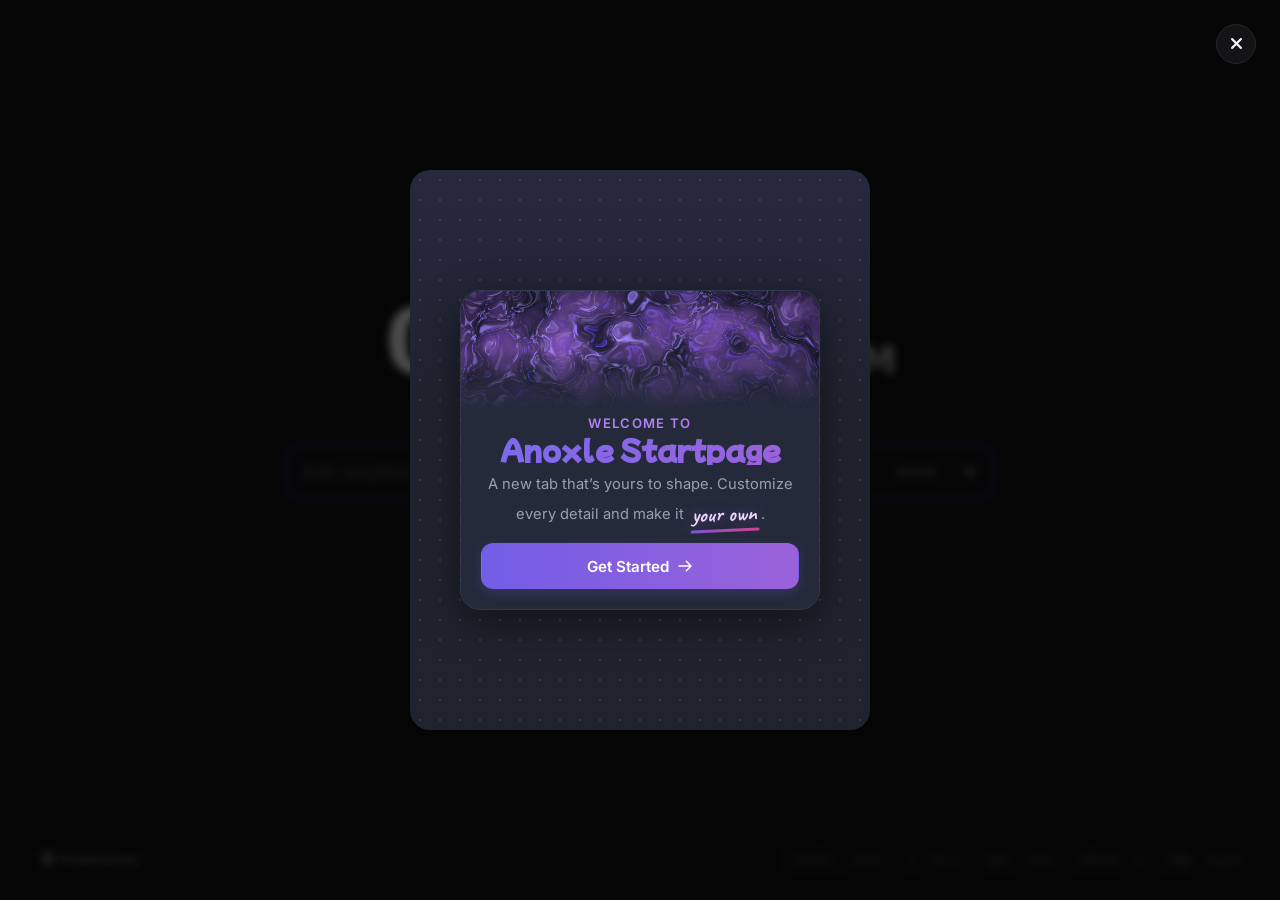
==== index.html @ 62d1f438 "Fixed couple of issues, fixed sliders on search box studio" ====
<!DOCTYPE html>
<html lang="en">
<head>
    <meta charset="UTF-8">
    <meta http-equiv="X-UA-Compatible" content="IE=edge">
    <meta name="viewport" content="width=device-width, initial-scale=1.0">
    <title>Anoxle - Startpage</title>
    <meta name="description" content="Highly customizable, minimalistic. Startpage">
    <meta property="og:title" content="Anoxle - Startpage">
    <meta property="og:description" content="Highly customizable, minimalistic. Startpage">
    <meta property="og:image" content="icon.png">
    <meta name="theme-color" content="#9A62DA">
    <meta name="color-scheme" content="dark">

    <link rel="stylesheet" href="https://cdnjs.cloudflare.com/ajax/libs/font-awesome/6.5.1/css/all.min.css" crossorigin="anonymous" referrerpolicy="no-referrer">
    <link rel="manifest" href="./assets/manifest.json">
    <meta name="mobile-web-app-capable" content="yes">
    <meta name="apple-mobile-web-app-capable" content="yes">
    <meta name="apple-mobile-web-app-status-bar-style" content="black-translucent">
    <meta name="apple-mobile-web-app-title" content="Anoxle">
    <link rel="apple-touch-icon" href="icon.png">
    <link rel="icon" href="icon.png" type="image/png">
    <link href="https://fonts.googleapis.com/css2?family=JetBrains+Mono:wght@300;400;700&family=Space+Grotesk:wght@300;500;700&family=Syne:wght@600;800&display=swap" rel="stylesheet">

    
  <script type="module" crossorigin src="./assets/app.js"></script>
  <link rel="stylesheet" crossorigin href="./assets/app.css">
</head>
<body>
<div id="bg-image"></div>
<video id="bg-video" autoplay muted loop playsinline style="position:fixed; inset:0; z-index:-2; width:100%; height:100%; object-fit:cover; display:none;"></video>
<div id="bg-overlay"></div>
<div id="gui-layer" class="grid-bg"></div>

<div id="mode-switch" class="mode-switch">
    <div class="mmb-track">
        <div class="mmb-slider-bg" id="mmb-slider"></div>
        <button class="mmb-btn active" id="mmb-search">Search</button>
        <button class="mmb-btn" id="mmb-ask">Ask</button>
    </div>
</div>

<div id="hud-bar" class="hud-bar">
 <span style="font-weight:700; color:#fff; display:flex; align-items:center; gap:8px"><i class="fa-solid fa-up-right-and-down-left-from-center" style="color:var(--accent)"></i> Edit Layout</span>
 <div style="width:1px; height:18px; background:#3a3a44"></div>
 <div style="display:flex; align-items:center; gap:8px;">
    <span style="font-size:.8rem;">Snap</span>
    <label class="switch" style="transform:scale(.85); margin:0;"><input type="checkbox" id="chk-snap-gui"><span class="slider"></span></label>
 </div>
 <button class="btn" id="btn-move-mode" style="font-size:.8rem">Move</button>
 <button class="btn" id="btn-reset-size" style="font-size:.8rem">Reset Size</button>
 <button class="btn" id="btn-preview" style="font-size:.8rem">Preview</button>
 <div style="margin-left:auto; display:flex; gap:8px">
  <button class="btn btn-primary" id="btn-save-pos">Save</button>
  <button class="btn" id="btn-cancel-pos">Exit</button>
 </div>
</div>

<div id="preview-exit" style="display:none; position:fixed; top:72px; left:50%; transform:translateX(-50%); z-index:150; background:var(--overlay); border:1px solid var(--border); border-radius:12px; padding:8px 16px; backdrop-filter:blur(8px); box-shadow:0 8px 24px rgba(0,0,0,.3);">
    <button class="btn btn-primary" id="btn-exit-preview">Exit Preview</button>
</div>

<div id="mobile-edit-bar">
    <button id="m-btn-move" class="btn"><i class="fa-solid fa-arrows-up-down-left-right"></i> Move</button>
    <button id="m-btn-reset-size" class="btn"><i class="fa-solid fa-rotate-left"></i> Reset Size</button>
    <button id="m-btn-snap" class="btn"><i class="fa-solid fa-table-cells"></i> Snap</button>
    <button id="m-btn-preview" class="btn btn-primary"><i class="fa-solid fa-eye"></i> Preview</button>
    <button id="m-btn-save" class="btn btn-primary"><i class="fa-solid fa-check"></i> Save</button>
    <button id="m-btn-cancel" class="btn"><i class="fa-solid fa-xmark"></i> Exit</button>
</div>
<div id="gui-mob-ctrl" class="mobile-controls">
    <div class="flex-row" style="margin:0"><label style="width:20px">X</label><input type="range" id="mob-bg-x" min="0" max="100"></div>
    <div class="flex-row" style="margin:0"><label style="width:20px">Y</label><input type="range" id="mob-bg-y" min="0" max="100"></div>
</div>

<div id="widget-box" class="drag-box widget-wrap preset-basic">
 <div class="sizer bar size-s" data-handle="size-widget-s"></div><div class="sizer bar size-n" data-handle="size-widget-n"></div>
 <div class="sizer circle size-e" data-handle="size-widget-e"></div><div class="sizer circle size-w" data-handle="size-widget-w"></div>
 <div class="move-handle up" data-dir="up"></div><div class="move-handle down" data-dir="down"></div><div class="move-handle left" data-dir="left"></div><div class="move-handle right" data-dir="right"></div>
 <div id="clock-root">
  <div id="greet-display" class="widget-greet"></div>
  <div id="clock-display" class="widget-time">00:00</div>
  <div id="word-clock"></div>
  <div id="date-display" class="widget-date"></div>
 </div>
</div>

<div id="search-box" class="drag-box search-wrap">
 <div class="sizer circle size-e" data-handle="size-search-e"></div><div class="sizer circle size-w" data-handle="size-search-w"></div>
 <div class="sizer bar size-s" data-handle="size-search-s"></div><div class="sizer bar size-n" data-handle="size-search-n"></div>
 <div class="move-handle up" data-dir="up"></div><div class="move-handle down" data-dir="down"></div><div class="move-handle left" data-dir="left"></div><div class="move-handle right" data-dir="right"></div>
 <form id="form-search" style="width:100%; height:100%;">
  <div class="input-wrap" id="input-wrap">
   <div id="compact-ask-toggle">
    <button type="button" id="c-btn-search" class="c-ask-btn active">Search</button>
    <button type="button" id="c-btn-ask" class="c-ask-btn">Ask</button>
   </div>
   <div id="chip-active" class="search-tag"></div>
   <div id="hint-text" class="ghost-hint"></div>
   <input type="text" id="input-query" class="search-bar" placeholder="Ask anything..." autocomplete="off" spellcheck="false">
   <div id="engine-toggle" class="engine-toggle"><span>AUTO</span></div>
   <button type="submit" id="go-arrow" class="go-arrow"><i class="fa-solid fa-arrow-right"></i></button>
  </div>
 </form>
</div>

<div id="ql-box" class="drag-box ql-wrap">
 <div class="sizer circle size-e" data-handle="size-ql-e"></div><div class="sizer circle size-w" data-handle="size-ql-w"></div>
 <div class="move-handle up" data-dir="up"></div><div class="move-handle down" data-dir="down"></div><div class="move-handle left" data-dir="left"></div><div class="move-handle right" data-dir="right"></div>
 <div id="ql-area" class="quick-links"></div>
</div>

<div id="foot-bar" class="foot-bar">
 <button class="btn" id="btn-prefs"><i class="fa-solid fa-gear"></i><span class="pref-text"> Preferences</span></button>
 <div style="display:flex; gap:8px; align-items:center">
  <div id="help-bar" class="keys-info"> <kbd>ctrl+,</kbd> prefs • <kbd>/</kbd> focus • <kbd>esc</kbd> close • <kbd id="lbl-ai-key">alt+a</kbd> ai • <kbd id="lbl-force-key">Tab</kbd> toggle </div>
 </div>
</div>

<div id="modal-settings" class="modal-overlay">
 <div class="modal-box">
  <div class="tabs-col" id="tab-nav">
   <div class="tab-btn active" data-tab="tab-gen"><i class="fa-solid fa-house" style="width:18px"></i> General</div>
   <div class="tab-btn" data-tab="tab-search"><i class="fa-solid fa-magnifying-glass" style="width:18px"></i> Search</div>
   <div class="tab-btn" data-tab="tab-app"><i class="fa-solid fa-palette" style="width:18px"></i> Appearance</div>
   <div class="tab-btn" data-tab="tab-workspace"><i class="fa-solid fa-table-cells-large" style="width:18px"></i> Layout</div>
   <div class="tab-btn" data-tab="tab-wid"><i class="fa-solid fa-grip" style="width:18px"></i> Widgets & Links</div>
   <div class="tab-btn" data-tab="tab-short"><i class="fa-solid fa-keyboard" style="width:18px"></i> Shortcuts</div>
   <div class="tab-btn" data-tab="tab-data"><i class="fa-solid fa-database" style="width:18px"></i> Data</div>
   <hr style="border-color:#52525e; margin:8px 24px;">
   <div class="tab-btn" data-tab="tab-advanced"><i class="fa-solid fa-flask" style="width:18px"></i> Advanced</div>
  </div>

  <div style="overflow-y:auto; background:#1c1b22">
   <div class="tab-pane show" id="tab-gen">
    <div class="set-card">
     <label class="set-label">Behavior</label>
     <div class="toggle-row"><span>Hide Help Bar</span><label class="switch"><input type="checkbox" id="pref-hidehelp"><span class="slider"></span></label></div>
    <div class="toggle-row"><span id="lbl-hidepref">Hide Preferences Button</span><label class="switch"><input type="checkbox" id="pref-hidepref"><span class="slider"></span></label></div>
     <div class="toggle-row"><span>Auto Focus Search on Load</span><label class="switch"><input type="checkbox" id="pref-autofocus"><span class="slider"></span></label></div>
     <div class="toggle-row"><span>Open searches in new tab</span><label class="switch"><input type="checkbox" id="pref-searchnewtab"><span class="slider"></span></label></div>
     <div class="toggle-row"><span>Open quick links in new tab</span><label class="switch"><input type="checkbox" id="pref-linksnewtab"><span class="slider"></span></label></div>
    </div>
    <div class="set-card">
     <label class="set-label">Tab Settings</label>
     <div class="grid-2">
      <div><span class="field-label">Custom Tab Title</span><div class="flex-row"><input type="text" id="pref-tabname" placeholder="New Tab"><button class="btn" data-action="resetTabName">Reset</button></div></div>
      <div><span class="field-label">Custom Tab Icon URL</span><div class="flex-row"><input type="text" id="pref-tabicon" placeholder="Favicon URL"><button class="btn" data-action="resetTabIcon">Reset</button></div></div>
     </div>
    </div>
   </div>

   <div class="tab-pane" id="tab-search">
   <div class="set-card">
    <label class="set-label">Search Engine</label>
    <span class="field-label">Default Search Provider</span>
    <select id="pref-engine" style="margin-bottom:10px"></select>
     <p style="font-size:.8rem;color:var(--hint);margin-top:2px;margin-bottom:12px;">The shield icon indicates the search engine respects your privacy.</p>
     <div id="box-cust-engine-wrapper" style="display:none"><span class="field-label">Custom Search URL (%s = query)</span><input type="text" id="pref-custengine" placeholder="https://example.com/search?q=%s"></div>
     <div class="flex-row" style="margin-top:12px; flex-wrap:wrap;">
        <span style="flex-grow:1; font-size:.95rem;">Force Search Key</span>
        <span class="info-dot" data-tip="Forces to search a URL instead of opening it">?</span>
        <select id="pref-forcekey" style="width:120px"><option value="Tab">Tab</option><option value="Shift">Shift</option><option value="Control">Ctrl</option><option value="Alt">Alt</option></select>
     </div>
    </div>
   <div class="set-card">
    <label class="set-label">AI Search</label>
    <div class="toggle-row"><span>Enable AI Search</span><label class="switch"><input type="checkbox" id="pref-useai"><span class="slider"></span></label></div>
    <div id="box-ai" style="margin-top:12px; display:none;">
       <div class="flex-row" style="align-items:flex-start; gap:16px; flex-wrap:wrap;">
          <div style="flex:1 1 300px;">
             <span class="field-label">AI Platform</span>
             <select id="pref-aiurl" style="width:100%; margin-bottom:4px;">
                 <option value="https://search.brave.com/ask?q={query}">Brave Leo ⭐</option>
                 <option value="https://claude.ai/new?q=%s">Claude ⭐</option>
                 <option value="https://www.perplexity.ai/search?q=%s">Perplexity</option>
                 <option value="https://chatgpt.com/?q=%s">ChatGPT</option>
                 <option value="custom">Custom</option>
             </select>
             <p style="font-size:.75rem; color:var(--hint); margin:4px 0 0; line-height:1.4;">Starred means recommended or popular</p>
          </div>
          <div style="flex:0 0 auto;">
             <span class="field-label">Shortcut Key</span>
             <div class="flex-row" style="margin-bottom:0; gap:8px; align-items:center;">
                 <strong style="color:var(--subtext); font-size:.9rem;">Alt +</strong>
                 <input type="text" id="pref-aikey" maxlength="1" style="width:50px; text-align:center" placeholder="a">
             </div>
             <p id="ai-shortcut-desc" style="font-size:.75rem; color:var(--hint); margin:4px 0 0; line-height:1.4;">Shortcut to open AI with query.</p>
          </div>
       </div>
       <div id="box-cust-ai-wrapper" style="display:none; margin-top:16px;">
           <span class="field-label">Custom AI URL Pattern</span>
           <input type="text" id="pref-custaiurl" placeholder="https://custom-ai.com/chat?q={query}">
           <p style="font-size:.75rem; color:var(--hint); margin:4px 0 0; line-height:1.4;">Where the query should be add {query} or %s or {msg}</p>
       </div>
    </div>
   </div>
    <div class="set-card">
     <label class="set-label">Autocomplete Favorites</label>
     <span class="field-label">Domain Address Entry URL String</span>
     <div class="flex-row">
        <input type="text" id="inp-fav" placeholder="example.com">
        <button class="btn" data-action="addFav">Add</button>
     </div>
     <div id="list-fav" class="list-wrap" style="max-height:150px; margin-top:12px;"></div>
    </div>
   </div>

   <div class="tab-pane" id="tab-app">
    <div class="set-card">
     <label class="set-label">Theme & Background</label>
     <div class="grid-2">
      <div><span class="field-label">Color Preset</span><select id="pref-theme"><option value="theme-mocha">Catppuccin Mocha</option><option value="theme-dark">Dark</option><option value="theme-black">OLED Black</option><option value="theme-light">Light</option><option value="theme-modern">Modern Clean</option><option value="theme-custom">Custom Colors</option></select></div>
      <div><span class="field-label">Accent Color</span><input type="text" id="pref-accent" placeholder="#cba6f7"></div>
     </div>
     <div id="box-custom" class="grid-4" style="display:none; margin-top:14px;">
        <div><span class="set-sublabel">BG</span><input type="text" id="pref-c-bg"></div>
        <div><span class="set-sublabel">Text</span><input type="text" id="pref-c-txt"></div>
        <div><span class="set-sublabel">Accent</span><input type="text" id="pref-c-acc"></div>
        <div><span class="set-sublabel">Border</span><input type="text" id="pref-c-bor"></div>
     </div>
     <div class="grid-2" style="margin-top:14px">
      <div><span class="field-label">Background Image URL</span><input type="text" id="pref-bgurl" placeholder="https://..."></div>
     <div><span class="field-label">Background Type</span><select id="pref-bgtype"><option value="url">URL</option><option value="upload">Upload Image</option><option value="video">Upload Video</option></select><input type="file" id="pref-bgfile" accept="image/*,video/*" style="margin-top:8px; display:none"><p id="vid-warn" style="font-size:.75rem; color:#facc15; margin-top:6px; display:none;">Videos may cause lag on low-end devices.</p></div>
     </div>
     <div class="grid-2" style="margin-top:14px">
      <div><div class="range-row"><div class="range-top"><span class="set-sublabel" style="margin:0">Blur</span><span class="range-val" id="val-bgblur">0px</span></div><input type="range" id="pref-bgblur" min="0" max="20" step="1"></div></div>
      <div><div class="range-row"><div class="range-top"><span class="set-sublabel" style="margin:0">Dark Overlay</span><span class="range-val" id="val-bgdark">0%</span></div><input type="range" id="pref-bgdark" min="0" max="80" step="1"></div></div>
     </div>
    </div>
    <div class="set-card">
     <label class="set-label">Search Box Quick Style</label>
     <div class="grid-2">
      <div><span class="field-label">Style</span><select id="pref-barstyle"><option value="custom">Custom (Studio)</option><option value="minimal">Minimal Line</option><option value="pill">Pill</option><option value="soft-square">Soft Square</option><option value="glass">Glass</option><option value="outline">Outline</option></select></div>
      <div><span class="field-label">Color Mode</span><select id="pref-barcolor"><option value="default">Default</option><option value="smart">Smart Adapting</option><option value="smart-fluent">Smart Fluent (Glass)</option><option value="custom">Custom</option></select></div>
     </div>
     <div id="box-cust-color" class="grid-2" style="display:none; margin-top:14px;">
        <div><span class="set-sublabel">Fill Color</span><input type="text" id="pref-custbg"></div>
        <div><span class="set-sublabel">Border Color</span><input type="text" id="pref-custbor"></div>
     </div>
     <div class="toggle-row" style="margin-top:16px;"><span>Search Box Effects (Focus)</span><label class="switch"><input type="checkbox" id="pref-usefx"><span class="slider"></span></label></div>
     <div id="box-fx" class="grid-4" style="display:none; margin-top:12px;">
        <div style="grid-column:span 2"><span class="set-sublabel">Type</span><select id="pref-fxtype"><option value="glow">Glow</option><option value="shadow">Shadow</option><option value="neon">Neon</option></select></div>
        <div><span class="set-sublabel">Color</span><input type="text" id="pref-fxcol"></div>
        <div><span class="set-sublabel">Size(px)</span><input type="number" id="pref-fxsize"></div>
     </div>
    </div>
   </div>

   <div class="tab-pane" id="tab-workspace">
    <div class="set-card">
     <label class="set-label">Visual Editor</label>
     <p style="font-size:.88rem; color:#a1a1aa; line-height:1.5; margin:0 0 14px">Drag and resize any element. Click an element to select it. Every element remembers size, position, style and functionality. This is separate from the dedicated Studio editors.</p>
     <div class="toggle-row"><span>Snap to Grid</span><label class="switch"><input type="checkbox" id="pref-snap"><span class="slider"></span></label></div>
     <div style="display:flex; flex-direction:column; gap:10px; margin-top:12px;"><button class="btn btn-primary btn-full" id="btn-enter-gui"><i class="fa-solid fa-arrows-up-down-left-right"></i> Enter Visual Editor</button><button class="btn" id="btn-reset-layout">Reset Positions</button></div>
    </div>
   </div>

   <div class="tab-pane" id="tab-wid">
    <div class="set-card">
     <div style="display:flex; justify-content:space-between; align-items:center; margin-bottom:12px">
      <label class="set-label" style="margin:0"><i class="fa-regular fa-clock"></i> Clock Settings</label>
      <button class="btn btn-primary" id="btn-open-clock-studio"><i class="fa-solid fa-up-right-from-square"></i> Open Studio</button>
     </div>
     <p style="font-size:.85rem; color:#a1a1aa; margin:0 0 12px">5 curated presets, live preview, size & style. All changes update instantly.</p>
     <div class="grid-2">
      <div><span class="field-label">Current Preset</span><select id="pref-clock-style-select"><option value="basic">Basic</option><option value="minimal">Minimal</option><option value="contained">Contained</option><option value="word">Word Clock</option><option value="stacked">Stacked</option></select></div>
      <div><span class="field-label">Quick Actions</span><div style="display:flex; gap:8px"><button class="btn btn-full" id="btn-preview-clock"><i class="fa-solid fa-eye"></i> Live Preview</button></div></div>
     </div>
     <div style="margin-top:16px">
      <label class="set-label" style="font-size:.7rem">Functionality — Checkboxes</label>
      <div style="display:grid; grid-template-columns:1fr 1fr; gap:2px 16px">
       <div class="check-row"><input type="checkbox" id="chk-show-date"><label for="chk-show-date">Show date</label></div>
       <div class="check-row"><input type="checkbox" id="chk-24h"><label for="chk-24h">Show in 24h format</label></div>
       <div class="check-row"><input type="checkbox" id="chk-seconds"><label for="chk-seconds">Show seconds</label></div>
       <div class="check-row"><input type="checkbox" id="chk-greet"><label for="chk-greet">Show greeting</label></div>
       <div class="check-row"><input type="checkbox" id="chk-blink"><label for="chk-blink">Show blinking : animation</label></div>
      </div>
     </div>
    </div>

    <div class="set-card">
     <div style="display:flex; justify-content:space-between; align-items:center; margin-bottom:12px">
      <label class="set-label" style="margin:0"><i class="fa-solid fa-magnifying-glass"></i> Search Box</label>
      <button class="btn btn-primary" id="btn-open-search-studio"><i class="fa-solid fa-up-right-from-square"></i> Open Studio</button>
     </div>
     <p style="font-size:.85rem; color:#a1a1aa; margin:0 0 12px">Fully customizable size, style, colors and functionality. Includes text colour.</p>
     <div class="grid-3">
      <div><div class="range-row"><div class="range-top"><span class="set-sublabel" style="margin:0">Width</span><span class="range-val" id="val-mini-search-w">640px</span></div><input type="range" id="mini-search-w" min="320" max="1000" step="10"></div></div>
      <div><div class="range-row"><div class="range-top"><span class="set-sublabel" style="margin:0">Radius</span><span class="range-val" id="val-mini-search-r">14px</span></div><input type="range" id="mini-search-r" min="0" max="40" step="1"></div></div>
      <div><div class="range-row"><div class="range-top"><span class="set-sublabel" style="margin:0">Opacity</span><span class="range-val" id="val-mini-search-o">100%</span></div><input type="range" id="mini-search-o" min="20" max="100" step="1"></div></div>
     </div>
    </div>

    <div class="set-card">
     <div style="display:flex; justify-content:space-between; align-items:center; margin-bottom:12px">
      <label class="set-label" style="margin:0"><i class="fa-solid fa-grip"></i> Quick Links</label>
      <button class="btn btn-primary" id="btn-open-links-studio"><i class="fa-solid fa-up-right-from-square"></i> Open Studio</button>
     </div>
     <p style="font-size:.85rem; color:#a1a1aa; margin:0 0 12px">Style presets, size, gap, icon size, corner roundness and more.</p>
     <div class="grid-3">
      <div><div class="range-row"><div class="range-top"><span class="set-sublabel" style="margin:0">Scale</span><span class="range-val" id="val-mini-ql-scale">100%</span></div><input type="range" id="mini-ql-scale" min="70" max="150" step="5"></div></div>
      <div><div class="range-row"><div class="range-top"><span class="set-sublabel" style="margin:0">Gap</span><span class="range-val" id="val-mini-ql-gap">12px</span></div><input type="range" id="mini-ql-gap" min="4" max="32" step="1"></div></div>
      <div><div class="range-row"><div class="range-top"><span class="set-sublabel" style="margin:0">Corner</span><span class="range-val" id="val-mini-ql-radius">12px</span></div><input type="range" id="mini-ql-radius" min="0" max="30" step="1"></div></div>
     </div>
     <div style="margin-top:14px">
      <div class="toggle-row"><span>Show Quick Links</span><label class="switch"><input type="checkbox" id="pref-ql-show"><span class="slider"></span></label></div>
     </div>
     <div id="ql-manage-mini" style="margin-top:12px; max-height:180px; overflow-y:auto; display:flex; flex-direction:column; gap:8px"></div>
     <div class="flex-row" style="margin-top:10px"><input type="text" id="inp-ql-name-mini" placeholder="Name"><input type="text" id="inp-ql-url-mini" placeholder="https://"><button class="btn btn-primary" id="btn-add-ql-mini">Add</button></div>
    </div>
   </div>

   <div class="tab-pane" id="tab-short">
    <div class="set-card">
     <label class="set-label">Atts (@key)</label>
     <p style="font-size:.85rem; color:var(--subtext); margin-top:-8px; margin-bottom:16px;">Type @ followed by your key in the search bar to quickly swap search engines or open links.</p>
     <div class="toggle-row"><span>Enable Custom Shortcuts</span><label class="switch"><input type="checkbox" id="pref-useatts"><span class="slider"></span></label></div>
     <div id="box-atts" style="display:none; margin-top:16px;">
     <div id="list-grps" class="list-wrap" style="max-height:400px"></div>
     <button class="add-ghost" data-action="addGrp"><i class="fa-solid fa-plus"></i> Add Group</button>
     </div>
    </div>
   </div>

   <div class="tab-pane" id="tab-data">
    <div class="set-card">
     <label class="set-label">Data</label>
     <div class="grid-2">
        <button class="btn" id="btn-exp">Export</button>
        <button class="btn" id="btn-imp">Import</button>
     </div>
     <div style="margin-top:16px"><button class="btn btn-danger btn-full" id="btn-rst">Reset All Defaults</button></div>
     <input type="file" id="file-imp" style="display:none" accept=".json">
    </div>
   </div>

   <div class="tab-pane" id="tab-advanced">
    <div class="set-card">
     <label class="set-label">Quick Links Icons</label>
     <span class="field-label">Quick Links Icons API</span>
     <select id="pref-iconapi">
        <option value="google">Google (Recommended)</option>
        <option value="ddg">DuckDuckGo</option>
     </select>
     <span class="set-sublabel">Choose the service used to automatically fetch site icons when left empty.</span>
     <div class="toggle-row" style="margin-top:12px;">
        <span id="fallback-label">Use DuckDuckGo API as a fallback if Google doesn't work</span>
        <label class="switch"><input type="checkbox" id="pref-iconapi-fallback" checked><span class="slider"></span></label>
     </div>
    </div>
   </div>
  </div>

  <div class="modal-bottom">
   <div style="display:flex; gap:8px; margin-left:auto"><button class="btn" id="btn-close-modal">Cancel</button><button class="btn btn-primary" id="btn-save-modal">Save</button></div>
  </div>
 </div>
</div>

<div id="modal-confirm" class="modal-overlay">
    <div class="modal-box" style="width:400px; height:auto; padding:24px; display:block; grid-template-columns:none;">
        <h3 id="conf-title" style="margin:0 0 12px; font-size:1.2rem; color:var(--text)">Confirm</h3>
        <p id="conf-msg" style="margin:0 0 24px; color:var(--subtext); font-size:.95rem"></p>
        <div style="display:flex; justify-content:flex-end; gap:12px;">
            <button class="btn" id="btn-conf-no">Cancel</button>
            <button class="btn btn-primary" id="btn-conf-yes">Confirm</button>
        </div>
    </div>
</div>

<div id="studio-clock" class="studio-view">
 <div class="studio-preview">
  <div id="studio-clock-bg" class="studio-preview-bg"></div>
  <div id="studio-clock-overlay" class="studio-preview-overlay"></div>
  <div class="studio-topbar">
   <div style="display:flex; align-items:center; gap:12px">
    <select class="studio-switcher">
     <option value="studio-clock">Clock Studio</option>
     <option value="studio-search">Search Box Studio</option>
     <option value="studio-links">Quick Links Studio</option>
    </select>
    <select id="studio-clock-style-dropdown" style="width:180px; background:#27272a; border-color:#3f3f47">
     <option value="basic">Basic</option><option value="minimal">Minimal</option><option value="contained">Contained</option><option value="word">Word Clock</option><option value="stacked">Stacked</option>
    </select>
   </div>
   <div style="display:flex; gap:8px; align-items:center;">
    <button class="btn btn-studio-preview">Preview</button>
    <button class="btn" id="studio-clock-close">Done</button>
   </div>
  </div>
  <div id="studio-clock-mount" style="transform:scale(var(--clock-scale)); text-align:center;"></div>
 </div>
 <div class="studio-side">
  <div class="studio-side-header">
   <div><div style="font-weight:700; color:#fff; font-size:1rem"><i class="fa-regular fa-clock" style="color:var(--accent); margin-right:8px"></i>Clock Settings</div><div style="font-size:.75rem; color:#71717a; margin-top:2px">Side panel — updates instantly</div></div>
   <button class="btn" id="studio-clock-close2" style="padding:6px 10px"><i class="fa-solid fa-xmark"></i></button>
  </div>
  <div class="studio-side-body">
   <div class="set-card">
    <label class="set-label">Clock Style</label>
    <div class="preset-cards" id="studio-clock-preset-cards"></div>
   </div>
   <div class="set-card">
    <label class="set-label">Functionality</label>
    <div class="check-row"><input type="checkbox" id="studio-chk-date"><label for="studio-chk-date">Show date</label></div>
    <div class="check-row"><input type="checkbox" id="studio-chk-24h"><label for="studio-chk-24h">Show in 24h format</label></div>
    <div class="check-row"><input type="checkbox" id="studio-chk-seconds"><label for="studio-chk-seconds">Show seconds</label></div>
    <div class="check-row"><input type="checkbox" id="studio-chk-greet"><label for="studio-chk-greet">Show greeting</label></div>
    <div class="check-row"><input type="checkbox" id="studio-chk-blink"><label for="studio-chk-blink">Show blinking : animation</label></div>
   </div>
   <div class="set-card">
    <label class="set-label">Size & Style</label>
    <div class="range-row"><div class="range-top"><span class="set-sublabel" style="margin:0">Size</span><span class="range-val" id="val-sclock-scale">100%</span></div><input type="range" id="pref-sclock-scale" min="50" max="250" step="5"></div>
    <div class="range-row"><div class="range-top"><span class="set-sublabel" style="margin:0">Letter Spacing</span><span class="range-val" id="val-sclock-spacing">-2px</span></div><input type="range" id="pref-sclock-spacing" min="-10" max="20" step="1"></div>
    <div class="range-row"><div class="range-top"><span class="set-sublabel" style="margin:0">Glow</span><span class="range-val" id="val-sclock-glow">0px</span></div><input type="range" id="pref-sclock-glow" min="0" max="40" step="1"></div>
    <div class="grid-2" style="margin-top:8px">
     <div><span class="set-sublabel">Font Weight</span><select id="pref-sclock-weight"><option value="300">Light</option><option value="400">Regular</option><option value="700">Bold</option><option value="800">Extra Bold</option><option value="900">Black</option></select></div>
     <div><span class="set-sublabel">Alignment</span><select id="pref-sclock-align"><option value="center">Center</option><option value="left">Left</option><option value="right">Right</option></select></div>
    </div>
    <div class="grid-2" style="margin-top:10px">
     <div><span class="set-sublabel">Font Family</span><select id="pref-sclock-font"><option value="system">System</option><option value="syne">Syne</option><option value="space">Space Grotesk</option><option value="mono">JetBrains Mono</option></select></div>
     <div><span class="set-sublabel">Date Format</span><select id="pref-sclock-datefmt"><option value="full">Full</option><option value="short">Short</option><option value="minimal">Minimal</option><option value="hidden">Hidden</option></select></div>
    </div>
    <div style="margin-top:12px">
     <span class="set-sublabel">Clock Text Color</span>
     <div class="flex-row">
      <input type="text" id="pref-sclock-color" placeholder="e.g. #cdd6f4 or var(--text)" style="flex:1">
      <input type="color" id="pref-sclock-color-picker" value="#cdd6f4" style="width:42px; height:38px; padding:4px">
     </div>
    </div>
    <div style="margin-top:10px">
     <span class="set-sublabel">Date Text Color</span>
     <div class="flex-row">
      <input type="text" id="pref-sclock-datecolor" placeholder="e.g. #a6adc8 or var(--subtext)" style="flex:1">
      <input type="color" id="pref-sclock-datecolor-picker" value="#a6adc8" style="width:42px; height:38px; padding:4px">
     </div>
    </div>
    <div style="margin-top:10px">
     <span class="set-sublabel">Greeting Text Color</span>
     <div class="flex-row">
      <input type="text" id="pref-sclock-greetcolor" placeholder="e.g. #cba6f7 or var(--accent)" style="flex:1">
      <input type="color" id="pref-sclock-greetcolor-picker" value="#cba6f7" style="width:42px; height:38px; padding:4px">
     </div>
    </div>
   </div>
  </div>
 </div>
</div>

<div id="studio-search" class="studio-view">
 <div class="studio-preview">
  <div id="studio-search-bg" class="studio-preview-bg"></div>
  <div id="studio-search-overlay" class="studio-preview-overlay"></div>
  <div class="studio-topbar">
   <div style="display:flex; align-items:center; gap:12px">
    <select class="studio-switcher">
     <option value="studio-clock">Clock Studio</option>
     <option value="studio-search">Search Box Studio</option>
     <option value="studio-links">Quick Links Studio</option>
    </select>
   </div>
   <div style="display:flex; gap:8px; align-items:center;">
    <button class="btn btn-studio-preview">Preview</button>
    <button class="btn" id="studio-search-close">Done</button>
   </div>
  </div>
  <div id="studio-search-mount" style="width:640px; max-width:90vw"></div>
 </div>
 <div class="studio-side">
  <div class="studio-side-header">
   <div><div style="font-weight:700; color:#fff"><i class="fa-solid fa-magnifying-glass" style="color:var(--accent); margin-right:8px"></i>Search Studio</div><div style="font-size:.75rem; color:#71717a">Side panel — updates instantly</div></div>
   <button class="btn" id="studio-search-close2" style="padding:6px 10px"><i class="fa-solid fa-xmark"></i></button>
  </div>
  <div class="studio-side-body">
   <div class="set-card">
    <label class="set-label">Size & Shape</label>
    <div class="range-row"><div class="range-top"><span class="set-sublabel" style="margin:0">Width</span><span class="range-val" id="val-ssearch-w">640px</span></div><input type="range" id="pref-ssearch-w" min="320" max="1000" step="10"></div>
    <div class="range-row"><div class="range-top"><span class="set-sublabel" style="margin:0">Corner Roundness</span><span class="range-val" id="val-ssearch-radius">14px</span></div><input type="range" id="pref-ssearch-radius" min="0" max="40" step="1"></div>
    <div class="range-row"><div class="range-top"><span class="set-sublabel" style="margin:0">Font Size</span><span class="range-val" id="val-ssearch-font">19px</span></div><input type="range" id="pref-ssearch-font" min="12" max="28" step="1"></div>
    <div class="range-row"><div class="range-top"><span class="set-sublabel" style="margin:0">Padding</span><span class="range-val" id="val-ssearch-pad">16px</span></div><input type="range" id="pref-ssearch-pad" min="6" max="32" step="1"></div>
    <div class="range-row"><div class="range-top"><span class="set-sublabel" style="margin:0">Border Width</span><span class="range-val" id="val-ssearch-bw">1px</span></div><input type="range" id="pref-ssearch-bw" min="0" max="6" step="1"></div>
    <div class="range-row"><div class="range-top"><span class="set-sublabel" style="margin:0">Blur</span><span class="range-val" id="val-ssearch-blur">0px</span></div><input type="range" id="pref-ssearch-blur" min="0" max="30" step="1"></div>
    <div class="range-row"><div class="range-top"><span class="set-sublabel" style="margin:0">Shadow</span><span class="range-val" id="val-ssearch-shadow">10px</span></div><input type="range" id="pref-ssearch-shadow" min="0" max="60" step="1"></div>
    <div class="range-row"><div class="range-top"><span class="set-sublabel" style="margin:0">Opacity</span><span class="range-val" id="val-ssearch-op">100%</span></div><input type="range" id="pref-ssearch-op" min="20" max="100" step="1"></div>
   </div>
   <div class="set-card">
    <label class="set-label">Colors & Content</label>
    <div class="grid-2">
     <div><span class="set-sublabel">Text Colour</span><input type="text" id="pref-ssearch-textcolor" placeholder="#cdd6f4"><input type="color" id="pref-ssearch-textcolor-picker" style="margin-top:6px; height:36px; padding:2px"></div>
     <div><span class="set-sublabel">Background</span><input type="text" id="pref-ssearch-bg" placeholder="rgba(...) or #..."><input type="color" id="pref-ssearch-bg-picker" style="margin-top:6px; height:36px; padding:2px"></div>
    </div>
    <div style="margin-top:10px"><span class="set-sublabel">Placeholder</span><input type="text" id="pref-ssearch-placeholder" placeholder="Ask anything..."></div>
    <div style="margin-top:10px"><span class="set-sublabel">Style Preset</span><select id="pref-ssearch-style"><option value="custom">Custom</option><option value="minimal">Minimal Line</option><option value="pill">Pill</option><option value="soft-square">Soft Square</option><option value="glass">Glass</option><option value="outline">Outline</option></select></div>
   </div>
   <div class="set-card">
    <label class="set-label">Functionality</label>
    <div class="check-row"><input type="checkbox" id="studio-chk-search-hint"><label for="studio-chk-search-hint">Show autocomplete hint</label></div>
    <div class="check-row"><input type="checkbox" id="studio-chk-search-nav"><label for="studio-chk-search-nav">Show AUTO toggle</label></div>
    <div class="check-row"><input type="checkbox" id="studio-chk-search-arrow"><label for="studio-chk-search-arrow">Show submit arrow</label></div>
    <div class="check-row"><input type="checkbox" id="studio-chk-search-newtab"><label for="studio-chk-search-newtab">Open in new tab</label></div>
   </div>
  </div>
 </div>
</div>

<div id="studio-links" class="studio-view">
 <div class="studio-preview">
  <div id="studio-links-bg" class="studio-preview-bg"></div>
  <div id="studio-links-overlay" class="studio-preview-overlay"></div>
  <div class="studio-topbar">
   <div style="display:flex; align-items:center; gap:12px">
    <select class="studio-switcher">
     <option value="studio-clock">Clock Studio</option>
     <option value="studio-search">Search Box Studio</option>
     <option value="studio-links">Quick Links Studio</option>
    </select>
   </div>
   <div style="display:flex; gap:8px; align-items:center;">
    <button class="btn btn-studio-preview">Preview</button>
    <button class="btn" id="studio-links-close">Done</button>
   </div>
  </div>
  <div id="studio-links-mount" style="width:720px; max-width:92vw"></div>
 </div>
 <div class="studio-side">
  <div class="studio-side-header">
   <div><div style="font-weight:700; color:#fff"><i class="fa-solid fa-grip" style="color:var(--accent); margin-right:8px"></i>Links Studio</div><div style="font-size:.75rem; color:#71717a">Side panel — updates instantly</div></div>
   <button class="btn" id="studio-links-close2" style="padding:6px 10px"><i class="fa-solid fa-xmark"></i></button>
  </div>
  <div class="studio-side-body">
   <div class="set-card">
    <label class="set-label">Style Presets</label>
    <div class="preset-cards" id="studio-ql-preset-cards"></div>
   </div>
   <div class="set-card">
    <label class="set-label">Size & Layout</label>
    <div class="range-row"><div class="range-top"><span class="set-sublabel" style="margin:0">Scale</span><span class="range-val" id="val-sql-scale">100%</span></div><input type="range" id="pref-sql-scale" min="70" max="150" step="5"></div>
    <div class="range-row"><div class="range-top"><span class="set-sublabel" style="margin:0">Gap</span><span class="range-val" id="val-sql-gap">12px</span></div><input type="range" id="pref-sql-gap" min="4" max="32" step="1"></div>
    <div class="range-row"><div class="range-top"><span class="set-sublabel" style="margin:0">Icon Size</span><span class="range-val" id="val-sql-icon">18px</span></div><input type="range" id="pref-sql-icon" min="12" max="36" step="1"></div>
    <div class="range-row"><div class="range-top"><span class="set-sublabel" style="margin:0">Corner Roundness</span><span class="range-val" id="val-sql-radius">12px</span></div><input type="range" id="pref-sql-radius" min="0" max="30" step="1"></div>
    <div class="range-row"><div class="range-top"><span class="set-sublabel" style="margin:0">Padding</span><span class="range-val" id="val-sql-pad">10px</span></div><input type="range" id="pref-sql-pad" min="4" max="24" step="1"></div>
    <div class="grid-2" style="margin-top:8px">
     <div><span class="set-sublabel">Hover Effect</span><select id="pref-sql-hover"><option value="lift">Lift</option><option value="glow">Glow</option><option value="scale">Scale</option><option value="none">None</option></select></div>
     <div><span class="set-sublabel">Layout</span><select id="pref-sql-layout"><option value="flex">Flex Wrap</option><option value="grid">Grid</option></select></div>
    </div>
   </div>
   <div class="set-card">
    <label class="set-label">Functionality</label>
    <div class="check-row"><input type="checkbox" id="studio-chk-ql-show"><label for="studio-chk-ql-show">Show quick links</label></div>
    <div class="check-row"><input type="checkbox" id="studio-chk-ql-text"><label for="studio-chk-ql-text">Show text</label></div>
    <div class="check-row"><input type="checkbox" id="studio-chk-ql-icons"><label for="studio-chk-ql-icons">Show icons</label></div>
    <div class="check-row"><input type="checkbox" id="studio-chk-ql-newtab"><label for="studio-chk-ql-newtab">Open in new tab</label></div>
   </div>
   <div class="set-card">
    <label class="set-label">Manage Links</label>
    <div id="studio-ql-list" style="display:flex; flex-direction:column; gap:8px; max-height:200px; overflow-y:auto"></div>
    <div class="flex-row" style="margin-top:10px"><input type="text" id="studio-ql-name" placeholder="Name"><input type="text" id="studio-ql-url" placeholder="https://"><button class="btn btn-primary" id="studio-ql-add">Add</button></div>
   </div>
  </div>
 </div>
</div>

<script>
    if ('serviceWorker' in navigator) {
        window.addEventListener('load', () => {
            navigator.serviceWorker.register('./sw.js');
        });
    }
</script>
</body>
</html>
---- assets/app.css ----
:root{--bg:#1e1e2e;--text:#cdd6f4;--subtext:#a6adc8;--overlay:#181825db;--accent:#cba6f7;--border:#313244;--hint:#585b70;--search-top:50%;--search-left:50%;--search-w:640px;--search-h:auto;--ql-top:62%;--ql-left:50%;--ql-w:640px;--ql-h:auto;--widget-top:28%;--widget-left:50%;--widget-w:auto;--widget-h:auto;--bg-blur:0px;--bg-dark:0;--clock-scale:1;--clock-glow:0;--search-radius:14;--search-font:19;--search-pad:16;--search-border-w:1;--search-blur:0;--search-shadow:10;--search-opacity:100;--ql-gap:12;--ql-icon:18;--ql-radius:12;--ql-pad:10;--ql-scale:1;--search-text-color:var(--text);--search-bg-custom:transparent;--custom-container-bg:transparent;--custom-container-border:transparent}.theme-mocha{--bg:#1e1e2e;--text:#cdd6f4;--subtext:#a6adc8;--overlay:#181825db;--accent:#cba6f7;--border:#313244;--hint:#585b70}.theme-dark{--bg:#18181b;--text:#f4f4f5;--subtext:#a1a1aa;--overlay:#18181bdb;--accent:#8b5cf6;--border:#27272a;--hint:#71717a}.theme-black{--bg:#0a0a0a;--text:#fff;--subtext:#a0a0a0;--overlay:#0a0a0acc;--accent:#9a62da;--border:#1a1a1a;--hint:#555}.theme-light{--bg:#f9fafb;--text:#1f2937;--subtext:#6b7280;--overlay:#fffc;--accent:#6366f1;--border:#e5e7eb;--hint:#9ca3af}.theme-modern{--bg:#f0f0f5;--text:#1c1c28;--subtext:#5c5c72;--overlay:#ffffffbf;--accent:#3b82f6;--border:#dcdce6;--hint:#9999ad}*{box-sizing:border-box}html,body{overscroll-behavior:none;height:100dvh;overflow:hidden}body{background-color:var(--bg);color:var(--subtext);-webkit-user-select:none;user-select:none;-webkit-font-smoothing:antialiased;margin:0;font-family:system-ui,-apple-system,Segoe UI,sans-serif;position:relative}.edit-active .drag-box,.edit-active .sizer,.edit-active .move-handle{touch-action:none}#bg-image{z-index:-2;filter:blur(var(--bg-blur));background-position:50%;background-size:cover;position:fixed;inset:0}#bg-overlay{z-index:-1;opacity:var(--bg-dark);pointer-events:none;background:#000;position:fixed;inset:0}.drag-box{z-index:10;flex-direction:column;justify-content:center;display:flex;position:absolute;transform:translate(-50%,-50%)}.edit-active .drag-box{outline:2px dashed var(--accent);background:#00000024;border-radius:12px;min-height:50px;padding:10px}.edit-active.move-mode .drag-box{cursor:move}.edit-active .drag-box.selected-box{outline:3px solid var(--accent);z-index:20;background:#00000038;box-shadow:0 0 20px #0000004d}.search-wrap{top:var(--search-top);left:var(--search-left);width:var(--search-w);height:var(--search-h);max-width:95vw}.ql-wrap{top:var(--ql-top);left:var(--ql-left);width:var(--ql-w);height:var(--ql-h);max-width:95vw}.widget-wrap{top:var(--widget-top);left:var(--widget-left);width:var(--widget-w);height:var(--widget-h);text-align:center;transform-origin:50%;min-width:280px;max-width:95vw;transform:translate(-50%,-50%) scale(var(--clock-scale))}.sizer{background:var(--accent);border:2px solid var(--bg);z-index:30;display:none;position:absolute;box-shadow:0 2px 5px #0003}.sizer.circle{border-radius:50%;width:16px;height:16px}.sizer.bar{border-radius:4px;width:48px;height:8px;left:50%;transform:translate(-50%)}.edit-active .sizer{display:block}.size-e{cursor:ew-resize;top:50%;right:-8px;transform:translateY(-50%)}.size-w{cursor:ew-resize;top:50%;left:-8px;transform:translateY(-50%)}.size-s{cursor:ns-resize;bottom:-6px}.size-n{cursor:ns-resize;top:-6px}.move-handle{background:var(--accent);width:24px;height:24px;color:var(--bg);cursor:grab;z-index:40;border-radius:6px;justify-content:center;align-items:center;display:none;position:absolute}.move-handle:after{content:"";clip-path:polygon(50% 0%,0% 100%,100% 100%);background:currentColor;width:12px;height:12px}.move-handle.up{top:-35px;left:50%;transform:translate(-50%)}.move-handle.down{bottom:-35px;left:50%;transform:translate(-50%)}.move-handle.left{top:50%;left:-35px;transform:translateY(-50%)rotate(-90deg)}.move-handle.right{top:50%;right:-35px;transform:translateY(-50%)rotate(90deg)}.move-handle.down:after{transform:rotate(180deg)}.edit-active.move-mode .drag-box.selected-box .move-handle{display:flex}#clock-root{flex-direction:column;align-items:center;width:100%;display:flex}.widget-greet{color:var(--accent);text-transform:uppercase;letter-spacing:3px;margin-bottom:8px;font-size:.875rem;font-weight:700}.widget-time{color:var(--text);text-shadow:0 0 var(--clock-glow) var(--accent);line-height:.9;transition:all .25s}.widget-time .colon.blink{animation:1.6s infinite blink}@keyframes blink{0%,45%{opacity:1}50%,to{opacity:.15}}.widget-date{color:var(--subtext);margin-top:8px;font-size:1.15rem;font-weight:500}.preset-basic .widget-time{letter-spacing:-2px;font-family:Syne,system-ui,sans-serif;font-size:clamp(3.5rem,7vw,5.8rem);font-weight:800}.preset-minimal .widget-time{letter-spacing:10px;text-transform:uppercase;font-family:Space Grotesk,system-ui,sans-serif;font-size:clamp(2.6rem,5.5vw,4.6rem);font-weight:300}.preset-minimal .widget-greet{letter-spacing:8px;font-size:.7rem}.preset-minimal .widget-date{letter-spacing:2px;text-transform:uppercase;font-size:.9rem;font-weight:300}.preset-contained .widget-time{letter-spacing:-1px;border:2px solid var(--border);background:var(--overlay);border-radius:14px;padding:14px 26px;font-family:JetBrains Mono,monospace;font-size:clamp(2.4rem,5vw,4rem);font-weight:700}.preset-stacked .widget-time{flex-direction:column;align-items:center;gap:6px;font-family:Syne,sans-serif;font-weight:800;display:flex}.preset-stacked .stack-row{align-items:baseline;gap:14px;line-height:.85;display:flex}.preset-stacked .stack-num{font-size:clamp(3rem,6vw,5rem)}.preset-stacked .stack-lbl{letter-spacing:3px;text-transform:uppercase;color:var(--accent);text-align:left;min-width:62px;font-size:.7rem;font-weight:700}#word-clock{text-align:center;max-width:420px;color:var(--text);font-family:Space Grotesk,sans-serif;font-size:clamp(1.8rem,3.2vw,2.6rem);font-weight:300;line-height:1.25;display:none}#word-clock b{color:var(--accent);font-weight:700}.preset-word .widget-time{display:none!important}.preset-word #word-clock{display:block}.preset-word .widget-greet,.preset-word .widget-date{margin-top:12px}.input-wrap{align-items:center;width:100%;height:100%;display:flex;position:relative}.search-bar{width:100%;color:var(--search-text-color);z-index:2;background:var(--overlay);border-style:solid;outline:none;font-family:inherit;transition:all .2s,box-shadow .2s;position:relative}.search-bar::placeholder{color:var(--hint);opacity:.7}.search-bar[data-style=minimal]{border:none;border-bottom:2px solid var(--border);background:0 0;border-radius:0;padding:.8rem 0}.search-bar[data-style=pill]{border-radius:9999px}.search-bar[data-style=soft-square]{border-radius:12px}.search-bar[data-style=block]{border-radius:8px}.search-bar[data-style=glass]{-webkit-backdrop-filter:blur(16px);backdrop-filter:blur(16px);border-radius:16px}.search-bar[data-style=outline]{border-radius:8px;border-width:3px!important}.search-bar[data-color=smart]{background-color:color-mix(in srgb, var(--bg) 80%, transparent)!important;border-color:var(--border)!important}.search-bar[data-color=smart-fluent]{background-color:color-mix(in srgb, var(--overlay) 60%, transparent)!important;-webkit-backdrop-filter:blur(24px)saturate(180%)!important;backdrop-filter:blur(24px)saturate(180%)!important;border-color:color-mix(in srgb, var(--border) 60%, transparent)!important}.search-bar[data-color=custom]{background-color:var(--custom-container-bg)!important;border-color:var(--custom-container-border)!important}.search-bar.fx-active:focus{box-shadow:0 0 var(--fx-size) var(--fx-color);border-color:var(--fx-color)}.search-bar.fx-active[data-fxpreset=neon]:focus{box-shadow:0 0 5px var(--fx-color), 0 0 var(--fx-size) var(--fx-color);border-color:var(--fx-color)}.search-bar.fx-active[data-fxpreset=shadow]:focus{box-shadow:0 5px var(--fx-size) var(--fx-color);border-color:var(--fx-color)}.edit-active .search-bar{pointer-events:none}.search-tag{background:var(--accent);color:var(--bg);z-index:5;white-space:nowrap;pointer-events:none;border-radius:999px;align-items:center;gap:8px;padding:6px 14px;font-size:.9rem;font-weight:700;transition:opacity .2s,transform .2s;display:none;position:absolute;top:50%;left:0;transform:translateY(-50%);box-shadow:0 2px 10px #00000026}.search-tag.show{animation:.3s cubic-bezier(.17,.89,.32,1.28) forwards pop-in;display:flex}.search-tag img{object-fit:contain;background:#fff;border-radius:50%;width:16px;height:16px}@keyframes pop-in{0%{opacity:0;transform:translateY(-50%)scale(.8)}to{opacity:1;transform:translateY(-50%)scale(1)}}.ghost-hint{color:var(--subtext);pointer-events:none;z-index:1;white-space:pre;text-overflow:ellipsis;text-shadow:0 0 2px #0000004d;align-items:center;height:100%;font-family:inherit;transition:all .2s;display:flex;position:absolute;top:0;left:0;right:108px;overflow:hidden}.engine-toggle{color:var(--hint);cursor:pointer;z-index:5;letter-spacing:1px;border:1px solid #0000;border-radius:6px;align-items:center;padding:6px 10px;font-size:.7rem;font-weight:700;transition:all .2s;display:flex;position:absolute;top:50%;right:48px;transform:translateY(-50%)}.engine-toggle:hover{opacity:1;background:var(--overlay)}.engine-toggle.active{color:var(--accent);border-color:var(--accent);background:color-mix(in srgb,var(--accent) 15%, transparent)}.go-arrow{width:52px;color:var(--subtext);cursor:pointer;z-index:4;background:0 0;border:none;justify-content:center;align-items:center;transition:all .2s;display:flex;position:absolute;top:0;bottom:0;right:0}.go-arrow i{font-size:.85rem;transition:all .25s cubic-bezier(.4,0,.2,1)}.go-arrow:hover{color:var(--accent);background:#ffffff0d}.go-arrow:hover i{transform:translate(3px)}.go-arrow:active{transform:scale(.95)}.quick-links{justify-content:center;gap:var(--ql-gap);width:100%;transform:scale(var(--ql-scale));transform-origin:50%;flex-wrap:wrap;display:flex}.ql-btn{background:var(--overlay);border:1px solid var(--border);color:var(--text);padding:var(--ql-pad) calc(var(--ql-pad)*1.4);border-radius:var(--ql-radius);-webkit-backdrop-filter:blur(10px);backdrop-filter:blur(10px);align-items:center;gap:10px;font-size:.9rem;font-weight:600;text-decoration:none;transition:all .25s cubic-bezier(.4,0,.2,1);display:flex;position:relative;overflow:hidden}.ql-btn:before{content:"";opacity:0;background:linear-gradient(135deg,#ffffff0f,#0000);transition:opacity .25s;position:absolute;inset:0}.ql-btn:hover{border-color:color-mix(in srgb, var(--accent) 50%, var(--border));transform:translateY(-3px);box-shadow:0 8px 24px #00000038}.ql-btn:hover:before{opacity:1}.ql-btn img{width:var(--ql-icon);height:var(--ql-icon);background:#fff;border-radius:5px;padding:2px;transition:transform .25s}.ql-btn:hover img{transform:scale(1.08)}.ql-preset-minimal .ql-btn{box-shadow:none;padding:var(--ql-pad) calc(var(--ql-pad)*1.2);background:0 0;border:none}.ql-preset-minimal .ql-btn:hover{box-shadow:none;border-color:#0000}.ql-preset-glass .ql-btn{background:color-mix(in srgb,var(--overlay) 45%, transparent);-webkit-backdrop-filter:blur(20px)saturate(160%);backdrop-filter:blur(20px)saturate(160%)}.ql-preset-dock .quick-links{background:var(--overlay);border:1px solid var(--border);border-radius:18px;padding:10px 14px;box-shadow:0 10px 30px #0003}.ql-preset-block .quick-links{grid-template-columns:repeat(auto-fill,minmax(140px,1fr));display:grid}.ql-preset-pill .ql-btn{border-radius:999px}.preview-mode .ql-btn,.edit-active .ql-btn{pointer-events:none}.foot-bar{opacity:.47;z-index:50;justify-content:space-between;align-items:center;transition:opacity .3s;display:flex;position:fixed;bottom:24px;left:24px;right:24px}.foot-bar:hover{opacity:1}.edit-active .foot-bar{display:none}.foot-fade{opacity:0}.btn{background:var(--overlay);border:1px solid var(--border);color:var(--text);cursor:pointer;border-radius:8px;align-items:center;gap:6px;padding:8px 16px;font-size:.85rem;font-weight:600;transition:all .2s;display:inline-flex}.btn:hover{background:color-mix(in srgb,var(--overlay) 80%, var(--text))}.btn-primary{background:var(--accent);color:var(--bg);border:none}.btn-primary:hover{filter:brightness(1.08)}.btn-danger{color:#fff;background:#ef4444;border:none}.btn-danger:hover{background:#dc2626}.btn-full{width:100%}.x-btn{color:#585b70;cursor:pointer;background:0 0;border:none;border-radius:8px;flex-shrink:0;justify-content:center;align-items:center;width:32px;height:32px;padding:0;transition:all .2s cubic-bezier(.4,0,.2,1);display:inline-flex;position:relative}.x-btn i{font-size:.75rem;transition:all .25s cubic-bezier(.4,0,.2,1)}.x-btn:before{content:"";opacity:0;background:#ef444414;border-radius:8px;transition:all .2s cubic-bezier(.4,0,.2,1);position:absolute;inset:0;transform:scale(.85)}.x-btn:hover{color:#ef4444}.x-btn:hover:before{opacity:1;transform:scale(1)}.x-btn:hover i{transform:rotate(90deg)scale(1.1)}.x-btn:active{transform:scale(.92)}.x-btn[disabled],.x-btn[style*=cursor\:not-allowed]{pointer-events:none;opacity:.3!important;cursor:not-allowed!important}.x-btn[disabled]:hover,.x-btn[style*=cursor\:not-allowed]:hover{color:#585b70}.x-btn[disabled]:hover:before,.x-btn[style*=cursor\:not-allowed]:hover:before{opacity:0;transform:scale(.85)}.x-btn[disabled]:hover i,.x-btn[style*=cursor\:not-allowed]:hover i{transform:none}.add-inline{color:#a1a1aa;cursor:pointer;letter-spacing:.01em;background:#ffffff08;border:1px solid #ffffff14;border-radius:8px;align-items:center;gap:8px;padding:8px 14px;font-family:inherit;font-size:.82rem;font-weight:600;transition:all .2s cubic-bezier(.4,0,.2,1);display:inline-flex}.add-inline i{color:var(--accent);font-size:.65rem;transition:all .25s cubic-bezier(.4,0,.2,1)}.add-inline:hover{border-color:color-mix(in srgb, var(--accent) 40%, transparent);color:var(--text);background:color-mix(in srgb, var(--accent) 8%, transparent)}.add-inline:hover i{color:var(--accent);transform:rotate(135deg)scale(1.15)}.add-inline:active{transform:scale(.96)}.add-ghost{color:#71717a;cursor:pointer;letter-spacing:.01em;background:#ffffff05;border:1px dashed #ffffff1f;border-radius:8px;justify-content:center;align-items:center;gap:10px;width:100%;padding:12px;font-family:inherit;font-size:.82rem;font-weight:600;transition:all .2s cubic-bezier(.4,0,.2,1);display:flex}.add-ghost i{font-size:.7rem;transition:all .25s cubic-bezier(.4,0,.2,1)}.add-ghost:hover{border-style:solid;border-color:color-mix(in srgb, var(--accent) 35%, transparent);color:var(--accent);background:color-mix(in srgb, var(--accent) 6%, transparent)}.add-ghost:hover i{transform:rotate(135deg)scale(1.2)}.add-ghost:active{transform:scale(.98)}.grp-chevron{color:#585b70;background:#ffffff05;border-radius:8px;justify-content:center;align-items:center;width:30px;height:30px;transition:all .2s cubic-bezier(.4,0,.2,1);display:inline-flex}.grp-chevron i{font-size:.65rem;transition:all .3s cubic-bezier(.4,0,.2,1)}.grp-chevron.is-collapsed i{transform:rotate(-90deg)}.list-head:hover .grp-chevron{color:var(--text);background:#ffffff0f}.grp-chevron:hover{background:#ffffff14}.fav-row{border-bottom:1px solid #ffffff0a;border-radius:8px;justify-content:space-between;align-items:center;padding:8px 10px 8px 14px;transition:all .15s;display:flex}.fav-row:last-child{border-bottom:none}.fav-row:hover{background:#ffffff09}.fav-row span{color:#d4d4d8;letter-spacing:.02em;font-family:JetBrains Mono,ui-monospace,monospace;font-size:.86rem}.x-btn:focus-visible,.add-inline:focus-visible,.add-ghost:focus-visible{outline:2px solid var(--accent);outline-offset:2px}.keys-info{color:var(--subtext);background:var(--overlay);border:1px solid var(--border);border-radius:8px;padding:6px 12px;font-size:.75rem}kbd{background:var(--bg);border:1px solid var(--border);color:var(--text);box-shadow:0 1px 0 var(--border);border-radius:4px;margin:0 2px;padding:2px 8px;font-family:ui-monospace,monospace;font-size:.75rem}.modal-overlay{-webkit-backdrop-filter:blur(6px);backdrop-filter:blur(6px);z-index:100;opacity:0;background:#0c0c0eb8;justify-content:center;align-items:center;transition:opacity .2s;display:none;position:fixed;inset:0}.modal-overlay.show{opacity:1;display:flex}.modal-box{color:#fbfbfe;-webkit-user-select:text;user-select:text;background:#1c1b22;border:1px solid #302f38;border-radius:8px;grid-template-rows:1fr auto;grid-template-columns:240px 1fr;width:900px;max-width:96vw;height:80vh;max-height:740px;transition:transform .2s;display:grid;overflow:hidden;transform:scale(.98);box-shadow:0 20px 60px #00000073}.modal-overlay.show .modal-box{transform:scale(1)}.tabs-col{background:#2b2a33;border-right:1px solid #302f38;flex-direction:column;gap:2px;padding:20px 0;display:flex;overflow:hidden auto}.tab-btn{cursor:pointer;color:#a1a1aa;-webkit-user-select:none;user-select:none;border-left:3px solid #0000;align-items:center;gap:10px;padding:10px 22px;font-size:.88rem;font-weight:500;transition:all .15s;display:flex}.tab-btn:hover{color:#fff;background:#3f3f47}.tab-btn.active{color:#fff;border-left-color:var(--accent);background:#3f3f47}.tab-pane{background:#1c1b22;padding:24px;display:none;overflow-y:auto}.tab-pane.show{display:block}.tab-pane::-webkit-scrollbar{width:8px}.tab-pane::-webkit-scrollbar-thumb{background:#3f3f47;border-radius:4px}.set-card{background:#27272a;border:1px solid #3f3f47;border-radius:8px;margin-bottom:16px;padding:18px 18px 14px}.set-label{letter-spacing:.06em;text-transform:uppercase;color:#a1a1aa;margin-bottom:14px;font-size:.78rem;font-weight:700;display:block}.set-sublabel{color:#a1a1aa;margin-bottom:6px;font-size:.8rem;font-weight:500;display:block}.field-label{color:#fbfbfe;opacity:.55;text-transform:uppercase;letter-spacing:.5px;margin-bottom:4px;font-size:.82rem;font-weight:500;display:block}.grid-2{grid-template-columns:1fr 1fr;gap:14px;display:grid}.grid-3{grid-template-columns:1fr 1fr 1fr;gap:12px;display:grid}.grid-4{grid-template-columns:repeat(auto-fit,minmax(100px,1fr));gap:16px;display:grid}.flex-row{align-items:center;gap:10px;display:flex}input[type=text],input[type=number],select{color:#f4f4f5;-webkit-user-select:auto;user-select:auto;background:#18181b;border:1px solid #3f3f47;border-radius:6px;outline:none;width:100%;padding:9px 12px;font-size:.9rem}input[type=color]{appearance:none;cursor:pointer;background:#18181b;border:1px solid #3f3f47;border-radius:6px;padding:4px}input[type=color]::-webkit-color-swatch-wrapper{padding:0}input[type=color]::-webkit-color-swatch{border:none;border-radius:4px}input[type=color]::-moz-color-swatch{border:none;border-radius:4px}input:focus,select:focus{border-color:var(--accent)}.toggle-row{border-bottom:1px solid #ffffff0f;justify-content:space-between;align-items:center;padding:9px 0;display:flex}.toggle-row:last-child{border-bottom:none}.check-row{align-items:center;gap:10px;padding:8px 0;display:flex}.check-row input[type=checkbox]{width:18px;height:18px;accent-color:var(--accent);cursor:pointer}.check-row label{color:#e4e4e7;cursor:pointer;-webkit-user-select:none;user-select:none;font-size:.92rem}input[type=range]{appearance:none;cursor:pointer;-webkit-user-select:auto;user-select:auto;touch-action:pan-x;background:0 0;width:100%;height:24px}input[type=range]::-webkit-slider-runnable-track{background:#3f3f47;border-radius:2px;height:4px}input[type=range]::-webkit-slider-thumb{-webkit-appearance:none;cursor:grab;background:#fbfbfe;border:2px solid #fbfbfe;border-radius:50%;width:16px;height:16px;margin-top:-6px;box-shadow:0 1px 3px #0006}input[type=range]:active::-webkit-slider-thumb{cursor:grabbing;transform:scale(1.2)}input[type=range]::-moz-range-track{background:#3f3f47;border-radius:2px;height:4px}input[type=range]::-moz-range-thumb{cursor:grab;background:#fbfbfe;border:none;border-radius:50%;width:16px;height:16px;box-shadow:0 1px 3px #0006}.range-row{flex-direction:column;gap:6px;margin-bottom:14px;display:flex}.range-top{justify-content:space-between;align-items:center;display:flex}.range-val{color:#fff;text-align:center;cursor:pointer;background:#3f3f47;border-radius:20px;min-width:36px;padding:2px 8px;font-family:ui-monospace,monospace;font-size:.72rem;position:relative}.num-overlay input[type=number]::-webkit-inner-spin-button{-webkit-appearance:none;margin:0}.num-overlay input[type=number]::-webkit-outer-spin-button{-webkit-appearance:none;margin:0}.num-overlay input[type=number]{appearance:textfield}.switch{flex-shrink:0;width:42px;height:24px;display:inline-block;position:relative}.switch input{display:none}.slider{cursor:pointer;background:#3f3f47;border-radius:24px;transition:all .2s;position:absolute;inset:0}.slider:before{content:"";background:#fff;border-radius:50%;width:18px;height:18px;transition:all .2s;position:absolute;bottom:3px;left:3px}input:checked+.slider{background:var(--accent)}input:checked+.slider:before{transform:translate(18px)}.modal-bottom{background:#2b2a33;border-top:1px solid #302f38;grid-column:1/-1;justify-content:space-between;align-items:center;padding:14px 18px;display:flex}.studio-view{z-index:130;background:#0f0f12;display:none;position:fixed;inset:0;overflow:hidden}.studio-view.open{display:flex}.studio-preview{background:radial-gradient(1200px 600px at 50% 10%, color-mix(in srgb,var(--bg) 80%, #2a2a40), var(--bg));flex:1;justify-content:center;align-items:center;padding:40px;display:flex;position:relative;overflow:hidden}.studio-preview-bg{opacity:.55;filter:blur(var(--bg-blur));pointer-events:none;background-position:50%;background-size:cover;position:absolute;inset:0}.studio-preview-overlay{opacity:var(--bg-dark);pointer-events:none;background:#000;position:absolute;inset:0}.studio-topbar{-webkit-backdrop-filter:blur(16px);backdrop-filter:blur(16px);z-index:5;background:#1c1b22eb;border-bottom:1px solid #3a3a44;justify-content:space-between;align-items:center;height:56px;padding:0 20px;display:flex;position:absolute;top:0;left:0;right:0}.studio-switcher{color:#e4e4e7;cursor:pointer;background:#27272a;border:1px solid #3f3f47;border-radius:6px;outline:none;width:180px;padding:8px 12px;font-size:.9rem;font-weight:500}.studio-side{background:#1c1b22;border-left:1px solid #302f38;flex-direction:column;width:400px;display:flex;overflow:hidden}.studio-side-header{background:#2b2a33;border-bottom:1px solid #302f38;justify-content:space-between;align-items:center;padding:18px 20px 14px;display:flex}.studio-side-body{flex-direction:column;flex:1;gap:16px;padding:18px;display:flex;overflow-y:auto}.studio-side-body::-webkit-scrollbar{width:6px}.studio-side-body::-webkit-scrollbar-thumb{background:#3f3f47;border-radius:3px}.studio-live-badge{color:#a1a1aa;letter-spacing:.08em;text-transform:uppercase;background:#27272a;border:1px solid #3f3f47;border-radius:20px;align-items:center;gap:6px;padding:4px 10px;font-size:.7rem;font-weight:700;display:inline-flex}.studio-live-badge:before{content:"";background:#22c55e;border-radius:50%;width:8px;height:8px;animation:1.5s infinite pulse;box-shadow:0 0 8px #22c55e}@keyframes pulse{0%,to{opacity:1}50%{opacity:.5}}.preset-cards{grid-template-columns:1fr 1fr;gap:10px;display:grid}.preset-card{cursor:pointer;text-align:center;background:#27272a;border:2px solid #3f3f47;border-radius:8px;padding:12px;transition:all .18s}.preset-card:hover{border-color:#5a5a66;transform:translateY(-1px)}.preset-card.active{border-color:var(--accent);background:color-mix(in srgb,var(--accent) 12%, #27272a)}.preset-card .p-icon{color:var(--text);margin-bottom:6px;font-size:1.4rem}.preset-card .p-name{color:#e4e4e7;font-size:.82rem;font-weight:600}.preset-card .p-desc{color:#71717a;margin-top:2px;font-size:.68rem}.hud-bar{z-index:80;-webkit-backdrop-filter:blur(16px);backdrop-filter:blur(16px);background:#1c1b22f2;border:1px solid #3a3a44;border-radius:12px;align-items:center;gap:10px;padding:8px 14px;display:none;position:fixed;top:18px;left:50%;transform:translate(-50%)}.hud-bar.show{display:flex}.grid-bg{z-index:5;pointer-events:none;background-image:linear-gradient(#ffffff08 1px,#0000 1px),linear-gradient(90deg,#ffffff08 1px,#0000 1px);background-size:32px 32px;display:none;position:fixed;inset:0}.list-wrap{background:#18181b;border:1px solid #3f3f47;border-radius:6px;flex-direction:column;gap:8px;max-height:400px;margin-bottom:12px;padding:8px;display:flex;overflow-y:auto}.list-wrap::-webkit-scrollbar{width:6px}.list-wrap::-webkit-scrollbar-thumb{background:#3f3f47;border-radius:3px}.list-row{background:#27272a;border:1px solid #3f3f47;border-radius:6px;padding:12px}.list-head{cursor:pointer;color:#fbfbfe;border-bottom:1px solid #3f3f47;justify-content:space-between;align-items:center;margin-bottom:12px;padding-bottom:8px;display:flex}.row-grid{grid-template-columns:40px 1fr 1.5fr 1fr auto;align-items:center;gap:8px;margin-bottom:8px;display:grid}.list-row .row-grid{grid-template-columns:60px 1.5fr 2fr 1.5fr auto;gap:10px}#ql-manage-mini .row-grid,#studio-ql-list .row-grid{grid-template-columns:1fr 2fr 40px}.info-dot{cursor:help;text-align:center;color:#fbfbfe;-webkit-user-select:none;user-select:none;background:#2b2a33;border:1px solid #52525e;border-radius:50%;width:18px;height:18px;margin-left:6px;font-size:11px;line-height:16px;display:inline-block;position:relative}.info-dot:hover:after,.info-dot.show-tip:after{content:attr(data-tip);color:#fbfbfe;white-space:nowrap;z-index:60;pointer-events:none;background:#2b2a33;border:1px solid #52525e;border-radius:4px;padding:6px 10px;font-size:.8rem;position:absolute;bottom:120%;left:50%;transform:translate(-50%)}.mode-switch{background:var(--overlay);border:1px solid var(--border);z-index:55;-webkit-backdrop-filter:blur(12px);backdrop-filter:blur(12px);border-radius:99px;padding:4px;display:none;position:fixed;top:16px;left:50%;transform:translate(-50%);box-shadow:0 4px 16px #0003}.mmb-track{border-radius:99px;align-items:center;display:flex;position:relative;overflow:hidden}.mmb-slider-bg{background:var(--accent);z-index:0;pointer-events:none;border-radius:99px;width:80px;height:100%;transition:transform .3s cubic-bezier(.4,0,.2,1);position:absolute;top:0;left:0}.mmb-slider-bg.ask-active{transform:translate(80px)}.mmb-btn{z-index:1;cursor:pointer;width:80px;color:var(--subtext);text-align:center;-webkit-user-select:none;user-select:none;white-space:nowrap;-webkit-tap-highlight-color:transparent;background:0 0;border:none;padding:7px 0;font-family:inherit;font-size:.85rem;font-weight:700;transition:color .3s;position:relative}.mmb-btn.active{color:var(--bg)}@media (width<=1024px){.mode-switch{display:flex}}.edit-active .mode-switch,.preview-mode .mode-switch{display:none!important}.mobile-controls{background:var(--overlay);border:1px solid var(--border);z-index:90;-webkit-backdrop-filter:blur(12px);backdrop-filter:blur(12px);border-radius:16px;flex-direction:column;gap:12px;width:90vw;max-width:400px;padding:16px;display:none;position:fixed;bottom:24px;left:50%;transform:translate(-50%);box-shadow:0 8px 32px #0000004d}#mobile-edit-bar{display:none}@media (width<=840px){.modal-box{border-radius:0;grid-template-rows:auto 1fr auto;grid-template-columns:1fr;width:100%;max-width:100%;height:100%;max-height:100%}.tabs-col{scrollbar-width:none;border-bottom:1px solid #302f38;border-right:none;flex-direction:row;gap:4px;padding:10px 12px;overflow-x:auto}.tabs-col::-webkit-scrollbar{display:none}.tab-btn{white-space:nowrap;border-bottom:3px solid #0000;border-left:none;flex-shrink:0;padding:8px 14px}.tab-btn.active{border-left:none;border-bottom-color:var(--accent)}.tab-pane{padding:16px;padding-bottom:env(safe-area-inset-bottom)}.studio-view{flex-direction:column}.studio-side{border-top:1px solid #302f38;border-left:none;width:100%;height:50%}.studio-preview{height:50%}.grid-2,.grid-3,.grid-4{grid-template-columns:1fr}.list-row .row-grid{grid-template-columns:1fr!important}#ql-manage-mini .row-grid,#studio-ql-list .row-grid{grid-template-columns:1fr 2fr 40px!important}.list-head{flex-wrap:wrap;gap:8px}.in-grp-n{width:100%!important;max-width:100%!important}.foot-bar{flex-direction:column;align-items:center;gap:12px;bottom:16px;left:16px;right:16px}.modal-bottom{padding-bottom:calc(14px + env(safe-area-inset-bottom))}#help-bar{display:none!important}body.pref-min #btn-prefs{z-index:60;font-size:1.25rem;position:fixed;inset:16px 16px auto auto;background:0 0!important;border:none!important;padding:8px!important}body.pref-min #btn-prefs .pref-text{display:none}.hud-bar{display:none!important}#mobile-edit-bar{background:var(--overlay);border:1px solid var(--border);z-index:95;-webkit-backdrop-filter:blur(12px);backdrop-filter:blur(12px);border-radius:12px;flex-wrap:wrap;justify-content:center;gap:6px;padding:8px;position:fixed;top:8px;left:8px;right:8px}body.edit-active.is-mobile #mobile-edit-bar{display:flex}#mobile-edit-bar .btn{flex:calc(33% - 6px);justify-content:center;padding:10px 4px;font-size:.8rem}}body.studio-full-preview #studio-clock-mount,body.studio-full-preview #studio-search-mount,body.studio-full-preview #studio-links-mount{display:none!important}body.studio-full-preview #widget-box,body.studio-full-preview #search-box,body.studio-full-preview #ql-box{z-index:140;pointer-events:none}body.studio-full-preview .foot-bar,body.studio-full-preview .mode-switch{display:none!important}body.studio-full-preview .studio-view,body.studio-full-preview .studio-preview{background:0 0!important}body.studio-full-preview .studio-topbar,body.studio-full-preview .studio-side,body.studio-full-preview .studio-preview-bg,body.studio-full-preview .studio-preview-overlay{display:none!important}#compact-ask-toggle{background:var(--overlay);border:1px solid var(--border);z-index:6;-webkit-backdrop-filter:blur(8px);backdrop-filter:blur(8px);opacity:0;pointer-events:none;border-radius:99px;padding:3px;transition:all .25s cubic-bezier(.34,1.56,.64,1);display:none;position:absolute;top:-36px;right:0;transform:translateY(10px)scale(.8);box-shadow:0 4px 12px #0003}#compact-ask-toggle.show{opacity:1;pointer-events:auto;transform:translateY(0)scale(1)}.c-ask-btn{color:var(--subtext);cursor:pointer;background:0 0;border:none;border-radius:99px;padding:4px 12px;font-size:.7rem;font-weight:700;transition:background .2s,color .2s}.c-ask-btn.active{background:var(--accent);color:var(--bg)}@media (width<=840px){#compact-ask-toggle{display:flex}}
/*$vite$:1*/
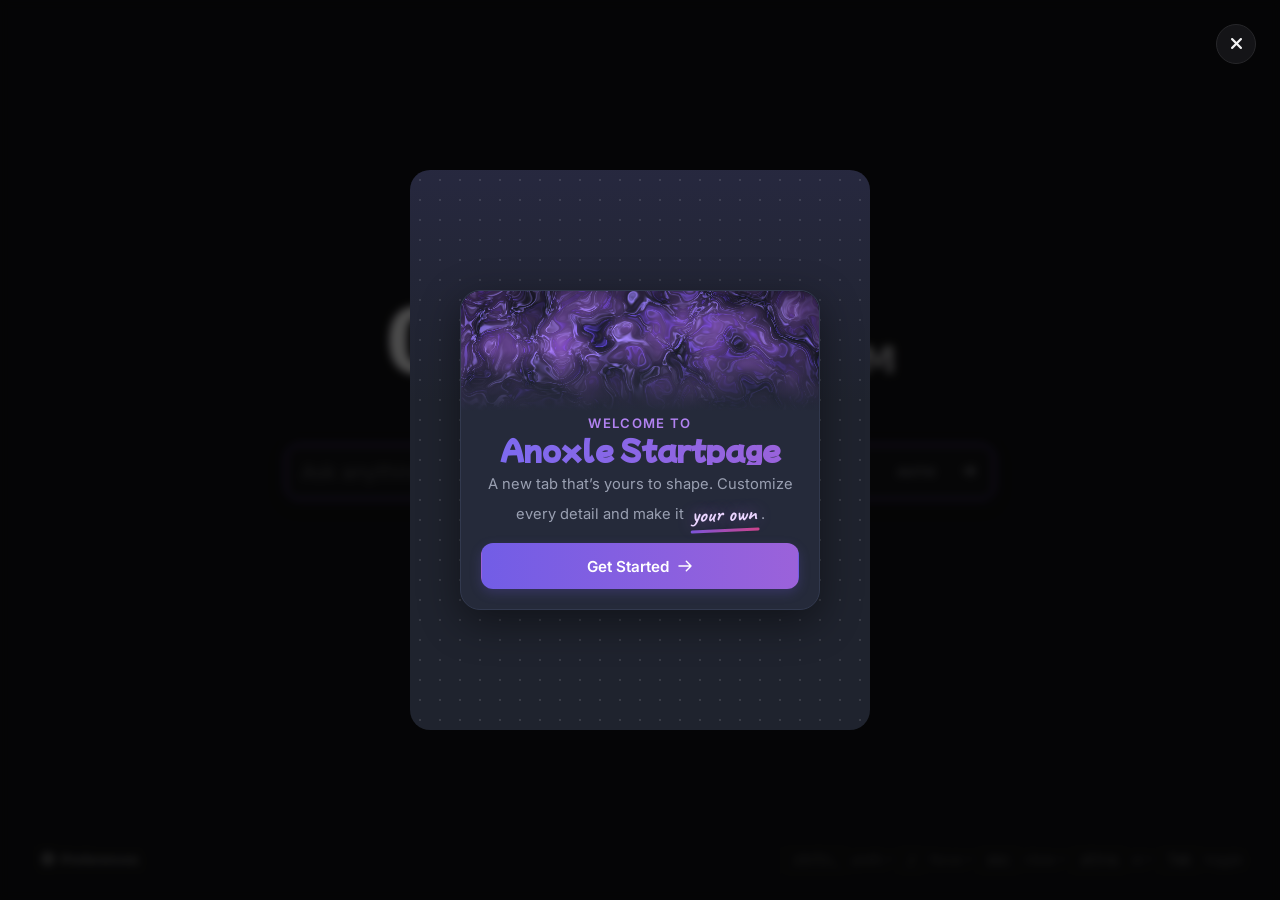
==== commit a638fdbf: "Service worker improvements & offline usability improvements" ====
--- a/index.html
+++ b/index.html
@@ -12,7 +12,6 @@
     <meta name="theme-color" content="#9A62DA">
     <meta name="color-scheme" content="dark">
 
-    <link rel="stylesheet" href="https://cdnjs.cloudflare.com/ajax/libs/font-awesome/6.5.1/css/all.min.css" crossorigin="anonymous" referrerpolicy="no-referrer">
     <link rel="manifest" href="./assets/manifest.json">
     <meta name="mobile-web-app-capable" content="yes">
     <meta name="apple-mobile-web-app-capable" content="yes">
@@ -20,7 +19,15 @@
     <meta name="apple-mobile-web-app-title" content="Anoxle">
     <link rel="apple-touch-icon" href="icon.png">
     <link rel="icon" href="icon.png" type="image/png">
-    <link href="https://fonts.googleapis.com/css2?family=JetBrains+Mono:wght@300;400;700&family=Space+Grotesk:wght@300;500;700&family=Syne:wght@600;800&display=swap" rel="stylesheet">
+
+    <link rel="preload" href="./assets/fonts/google-fonts.css" as="style">
+    <link rel="preload" href="./assets/fonts/font-awesome.css" as="style">
+    <link rel="stylesheet" href="./assets/fonts/google-fonts.css" media="print" onload="this.media='all'">
+    <link rel="stylesheet" href="./assets/fonts/font-awesome.css" media="print" onload="this.media='all'">
+    <noscript>
+      <link rel="stylesheet" href="./assets/fonts/google-fonts.css">
+      <link rel="stylesheet" href="./assets/fonts/font-awesome.css">
+    </noscript>
 
     
   <script type="module" crossorigin src="./assets/app.js"></script>
--- a/assets/fonts/google-fonts.css
+++ b/assets/fonts/google-fonts.css
@@ -0,0 +1,297 @@
+/* cyrillic-ext */
+@font-face {
+  font-family: 'JetBrains Mono';
+  font-style: normal;
+  font-weight: 300;
+  font-display: swap;
+  src: url(./tDbV2o-flEEny0FZhsfKu5WU4xD2OwG_TA.woff2) format('woff2');
+  unicode-range: U+0460-052F, U+1C80-1C8A, U+20B4, U+2DE0-2DFF, U+A640-A69F, U+FE2E-FE2F;
+}
+/* cyrillic */
+@font-face {
+  font-family: 'JetBrains Mono';
+  font-style: normal;
+  font-weight: 300;
+  font-display: swap;
+  src: url(./tDbV2o-flEEny0FZhsfKu5WU4xD_OwG_TA.woff2) format('woff2');
+  unicode-range: U+0301, U+0400-045F, U+0490-0491, U+04B0-04B1, U+2116;
+}
+/* greek */
+@font-face {
+  font-family: 'JetBrains Mono';
+  font-style: normal;
+  font-weight: 300;
+  font-display: swap;
+  src: url(./tDbV2o-flEEny0FZhsfKu5WU4xD4OwG_TA.woff2) format('woff2');
+  unicode-range: U+0370-0377, U+037A-037F, U+0384-038A, U+038C, U+038E-03A1, U+03A3-03FF;
+}
+/* vietnamese */
+@font-face {
+  font-family: 'JetBrains Mono';
+  font-style: normal;
+  font-weight: 300;
+  font-display: swap;
+  src: url(./tDbV2o-flEEny0FZhsfKu5WU4xD0OwG_TA.woff2) format('woff2');
+  unicode-range: U+0102-0103, U+0110-0111, U+0128-0129, U+0168-0169, U+01A0-01A1, U+01AF-01B0, U+0300-0301, U+0303-0304, U+0308-0309, U+0323, U+0329, U+1EA0-1EF9, U+20AB;
+}
+/* latin-ext */
+@font-face {
+  font-family: 'JetBrains Mono';
+  font-style: normal;
+  font-weight: 300;
+  font-display: swap;
+  src: url(./tDbV2o-flEEny0FZhsfKu5WU4xD1OwG_TA.woff2) format('woff2');
+  unicode-range: U+0100-02BA, U+02BD-02C5, U+02C7-02CC, U+02CE-02D7, U+02DD-02FF, U+0304, U+0308, U+0329, U+1D00-1DBF, U+1E00-1E9F, U+1EF2-1EFF, U+2020, U+20A0-20AB, U+20AD-20C0, U+2113, U+2C60-2C7F, U+A720-A7FF;
+}
+/* latin */
+@font-face {
+  font-family: 'JetBrains Mono';
+  font-style: normal;
+  font-weight: 300;
+  font-display: swap;
+  src: url(./tDbV2o-flEEny0FZhsfKu5WU4xD7OwE.woff2) format('woff2');
+  unicode-range: U+0000-00FF, U+0131, U+0152-0153, U+02BB-02BC, U+02C6, U+02DA, U+02DC, U+0304, U+0308, U+0329, U+2000-206F, U+20AC, U+2122, U+2191, U+2193, U+2212, U+2215, U+FEFF, U+FFFD;
+}
+/* cyrillic-ext */
+@font-face {
+  font-family: 'JetBrains Mono';
+  font-style: normal;
+  font-weight: 400;
+  font-display: swap;
+  src: url(./tDbV2o-flEEny0FZhsfKu5WU4xD2OwG_TA.woff2) format('woff2');
+  unicode-range: U+0460-052F, U+1C80-1C8A, U+20B4, U+2DE0-2DFF, U+A640-A69F, U+FE2E-FE2F;
+}
+/* cyrillic */
+@font-face {
+  font-family: 'JetBrains Mono';
+  font-style: normal;
+  font-weight: 400;
+  font-display: swap;
+  src: url(./tDbV2o-flEEny0FZhsfKu5WU4xD_OwG_TA.woff2) format('woff2');
+  unicode-range: U+0301, U+0400-045F, U+0490-0491, U+04B0-04B1, U+2116;
+}
+/* greek */
+@font-face {
+  font-family: 'JetBrains Mono';
+  font-style: normal;
+  font-weight: 400;
+  font-display: swap;
+  src: url(./tDbV2o-flEEny0FZhsfKu5WU4xD4OwG_TA.woff2) format('woff2');
+  unicode-range: U+0370-0377, U+037A-037F, U+0384-038A, U+038C, U+038E-03A1, U+03A3-03FF;
+}
+/* vietnamese */
+@font-face {
+  font-family: 'JetBrains Mono';
+  font-style: normal;
+  font-weight: 400;
+  font-display: swap;
+  src: url(./tDbV2o-flEEny0FZhsfKu5WU4xD0OwG_TA.woff2) format('woff2');
+  unicode-range: U+0102-0103, U+0110-0111, U+0128-0129, U+0168-0169, U+01A0-01A1, U+01AF-01B0, U+0300-0301, U+0303-0304, U+0308-0309, U+0323, U+0329, U+1EA0-1EF9, U+20AB;
+}
+/* latin-ext */
+@font-face {
+  font-family: 'JetBrains Mono';
+  font-style: normal;
+  font-weight: 400;
+  font-display: swap;
+  src: url(./tDbV2o-flEEny0FZhsfKu5WU4xD1OwG_TA.woff2) format('woff2');
+  unicode-range: U+0100-02BA, U+02BD-02C5, U+02C7-02CC, U+02CE-02D7, U+02DD-02FF, U+0304, U+0308, U+0329, U+1D00-1DBF, U+1E00-1E9F, U+1EF2-1EFF, U+2020, U+20A0-20AB, U+20AD-20C0, U+2113, U+2C60-2C7F, U+A720-A7FF;
+}
+/* latin */
+@font-face {
+  font-family: 'JetBrains Mono';
+  font-style: normal;
+  font-weight: 400;
+  font-display: swap;
+  src: url(./tDbV2o-flEEny0FZhsfKu5WU4xD7OwE.woff2) format('woff2');
+  unicode-range: U+0000-00FF, U+0131, U+0152-0153, U+02BB-02BC, U+02C6, U+02DA, U+02DC, U+0304, U+0308, U+0329, U+2000-206F, U+20AC, U+2122, U+2191, U+2193, U+2212, U+2215, U+FEFF, U+FFFD;
+}
+/* cyrillic-ext */
+@font-face {
+  font-family: 'JetBrains Mono';
+  font-style: normal;
+  font-weight: 700;
+  font-display: swap;
+  src: url(./tDbV2o-flEEny0FZhsfKu5WU4xD2OwG_TA.woff2) format('woff2');
+  unicode-range: U+0460-052F, U+1C80-1C8A, U+20B4, U+2DE0-2DFF, U+A640-A69F, U+FE2E-FE2F;
+}
+/* cyrillic */
+@font-face {
+  font-family: 'JetBrains Mono';
+  font-style: normal;
+  font-weight: 700;
+  font-display: swap;
+  src: url(./tDbV2o-flEEny0FZhsfKu5WU4xD_OwG_TA.woff2) format('woff2');
+  unicode-range: U+0301, U+0400-045F, U+0490-0491, U+04B0-04B1, U+2116;
+}
+/* greek */
+@font-face {
+  font-family: 'JetBrains Mono';
+  font-style: normal;
+  font-weight: 700;
+  font-display: swap;
+  src: url(./tDbV2o-flEEny0FZhsfKu5WU4xD4OwG_TA.woff2) format('woff2');
+  unicode-range: U+0370-0377, U+037A-037F, U+0384-038A, U+038C, U+038E-03A1, U+03A3-03FF;
+}
+/* vietnamese */
+@font-face {
+  font-family: 'JetBrains Mono';
+  font-style: normal;
+  font-weight: 700;
+  font-display: swap;
+  src: url(./tDbV2o-flEEny0FZhsfKu5WU4xD0OwG_TA.woff2) format('woff2');
+  unicode-range: U+0102-0103, U+0110-0111, U+0128-0129, U+0168-0169, U+01A0-01A1, U+01AF-01B0, U+0300-0301, U+0303-0304, U+0308-0309, U+0323, U+0329, U+1EA0-1EF9, U+20AB;
+}
+/* latin-ext */
+@font-face {
+  font-family: 'JetBrains Mono';
+  font-style: normal;
+  font-weight: 700;
+  font-display: swap;
+  src: url(./tDbV2o-flEEny0FZhsfKu5WU4xD1OwG_TA.woff2) format('woff2');
+  unicode-range: U+0100-02BA, U+02BD-02C5, U+02C7-02CC, U+02CE-02D7, U+02DD-02FF, U+0304, U+0308, U+0329, U+1D00-1DBF, U+1E00-1E9F, U+1EF2-1EFF, U+2020, U+20A0-20AB, U+20AD-20C0, U+2113, U+2C60-2C7F, U+A720-A7FF;
+}
+/* latin */
+@font-face {
+  font-family: 'JetBrains Mono';
+  font-style: normal;
+  font-weight: 700;
+  font-display: swap;
+  src: url(./tDbV2o-flEEny0FZhsfKu5WU4xD7OwE.woff2) format('woff2');
+  unicode-range: U+0000-00FF, U+0131, U+0152-0153, U+02BB-02BC, U+02C6, U+02DA, U+02DC, U+0304, U+0308, U+0329, U+2000-206F, U+20AC, U+2122, U+2191, U+2193, U+2212, U+2215, U+FEFF, U+FFFD;
+}
+/* vietnamese */
+@font-face {
+  font-family: 'Space Grotesk';
+  font-style: normal;
+  font-weight: 300;
+  font-display: swap;
+  src: url(./V8mDoQDjQSkFtoMM3T6r8E7mPb54C-s0.woff2) format('woff2');
+  unicode-range: U+0102-0103, U+0110-0111, U+0128-0129, U+0168-0169, U+01A0-01A1, U+01AF-01B0, U+0300-0301, U+0303-0304, U+0308-0309, U+0323, U+0329, U+1EA0-1EF9, U+20AB;
+}
+/* latin-ext */
+@font-face {
+  font-family: 'Space Grotesk';
+  font-style: normal;
+  font-weight: 300;
+  font-display: swap;
+  src: url(./V8mDoQDjQSkFtoMM3T6r8E7mPb94C-s0.woff2) format('woff2');
+  unicode-range: U+0100-02BA, U+02BD-02C5, U+02C7-02CC, U+02CE-02D7, U+02DD-02FF, U+0304, U+0308, U+0329, U+1D00-1DBF, U+1E00-1E9F, U+1EF2-1EFF, U+2020, U+20A0-20AB, U+20AD-20C0, U+2113, U+2C60-2C7F, U+A720-A7FF;
+}
+/* latin */
+@font-face {
+  font-family: 'Space Grotesk';
+  font-style: normal;
+  font-weight: 300;
+  font-display: swap;
+  src: url(./V8mDoQDjQSkFtoMM3T6r8E7mPbF4Cw.woff2) format('woff2');
+  unicode-range: U+0000-00FF, U+0131, U+0152-0153, U+02BB-02BC, U+02C6, U+02DA, U+02DC, U+0304, U+0308, U+0329, U+2000-206F, U+20AC, U+2122, U+2191, U+2193, U+2212, U+2215, U+FEFF, U+FFFD;
+}
+/* vietnamese */
+@font-face {
+  font-family: 'Space Grotesk';
+  font-style: normal;
+  font-weight: 500;
+  font-display: swap;
+  src: url(./V8mDoQDjQSkFtoMM3T6r8E7mPb54C-s0.woff2) format('woff2');
+  unicode-range: U+0102-0103, U+0110-0111, U+0128-0129, U+0168-0169, U+01A0-01A1, U+01AF-01B0, U+0300-0301, U+0303-0304, U+0308-0309, U+0323, U+0329, U+1EA0-1EF9, U+20AB;
+}
+/* latin-ext */
+@font-face {
+  font-family: 'Space Grotesk';
+  font-style: normal;
+  font-weight: 500;
+  font-display: swap;
+  src: url(./V8mDoQDjQSkFtoMM3T6r8E7mPb94C-s0.woff2) format('woff2');
+  unicode-range: U+0100-02BA, U+02BD-02C5, U+02C7-02CC, U+02CE-02D7, U+02DD-02FF, U+0304, U+0308, U+0329, U+1D00-1DBF, U+1E00-1E9F, U+1EF2-1EFF, U+2020, U+20A0-20AB, U+20AD-20C0, U+2113, U+2C60-2C7F, U+A720-A7FF;
+}
+/* latin */
+@font-face {
+  font-family: 'Space Grotesk';
+  font-style: normal;
+  font-weight: 500;
+  font-display: swap;
+  src: url(./V8mDoQDjQSkFtoMM3T6r8E7mPbF4Cw.woff2) format('woff2');
+  unicode-range: U+0000-00FF, U+0131, U+0152-0153, U+02BB-02BC, U+02C6, U+02DA, U+02DC, U+0304, U+0308, U+0329, U+2000-206F, U+20AC, U+2122, U+2191, U+2193, U+2212, U+2215, U+FEFF, U+FFFD;
+}
+/* vietnamese */
+@font-face {
+  font-family: 'Space Grotesk';
+  font-style: normal;
+  font-weight: 700;
+  font-display: swap;
+  src: url(./V8mDoQDjQSkFtoMM3T6r8E7mPb54C-s0.woff2) format('woff2');
+  unicode-range: U+0102-0103, U+0110-0111, U+0128-0129, U+0168-0169, U+01A0-01A1, U+01AF-01B0, U+0300-0301, U+0303-0304, U+0308-0309, U+0323, U+0329, U+1EA0-1EF9, U+20AB;
+}
+/* latin-ext */
+@font-face {
+  font-family: 'Space Grotesk';
+  font-style: normal;
+  font-weight: 700;
+  font-display: swap;
+  src: url(./V8mDoQDjQSkFtoMM3T6r8E7mPb94C-s0.woff2) format('woff2');
+  unicode-range: U+0100-02BA, U+02BD-02C5, U+02C7-02CC, U+02CE-02D7, U+02DD-02FF, U+0304, U+0308, U+0329, U+1D00-1DBF, U+1E00-1E9F, U+1EF2-1EFF, U+2020, U+20A0-20AB, U+20AD-20C0, U+2113, U+2C60-2C7F, U+A720-A7FF;
+}
+/* latin */
+@font-face {
+  font-family: 'Space Grotesk';
+  font-style: normal;
+  font-weight: 700;
+  font-display: swap;
+  src: url(./V8mDoQDjQSkFtoMM3T6r8E7mPbF4Cw.woff2) format('woff2');
+  unicode-range: U+0000-00FF, U+0131, U+0152-0153, U+02BB-02BC, U+02C6, U+02DA, U+02DC, U+0304, U+0308, U+0329, U+2000-206F, U+20AC, U+2122, U+2191, U+2193, U+2212, U+2215, U+FEFF, U+FFFD;
+}
+/* greek */
+@font-face {
+  font-family: 'Syne';
+  font-style: normal;
+  font-weight: 600;
+  font-display: swap;
+  src: url(./8vIH7w4qzmVxm2NL9Hz_.woff2) format('woff2');
+  unicode-range: U+0370-0377, U+037A-037F, U+0384-038A, U+038C, U+038E-03A1, U+03A3-03FF;
+}
+/* latin-ext */
+@font-face {
+  font-family: 'Syne';
+  font-style: normal;
+  font-weight: 600;
+  font-display: swap;
+  src: url(./8vIH7w4qzmVxm25L9Hz_.woff2) format('woff2');
+  unicode-range: U+0100-02BA, U+02BD-02C5, U+02C7-02CC, U+02CE-02D7, U+02DD-02FF, U+0304, U+0308, U+0329, U+1D00-1DBF, U+1E00-1E9F, U+1EF2-1EFF, U+2020, U+20A0-20AB, U+20AD-20C0, U+2113, U+2C60-2C7F, U+A720-A7FF;
+}
+/* latin */
+@font-face {
+  font-family: 'Syne';
+  font-style: normal;
+  font-weight: 600;
+  font-display: swap;
+  src: url(./8vIH7w4qzmVxm2BL9A.woff2) format('woff2');
+  unicode-range: U+0000-00FF, U+0131, U+0152-0153, U+02BB-02BC, U+02C6, U+02DA, U+02DC, U+0304, U+0308, U+0329, U+2000-206F, U+20AC, U+2122, U+2191, U+2193, U+2212, U+2215, U+FEFF, U+FFFD;
+}
+/* greek */
+@font-face {
+  font-family: 'Syne';
+  font-style: normal;
+  font-weight: 800;
+  font-display: swap;
+  src: url(./8vIH7w4qzmVxm2NL9Hz_.woff2) format('woff2');
+  unicode-range: U+0370-0377, U+037A-037F, U+0384-038A, U+038C, U+038E-03A1, U+03A3-03FF;
+}
+/* latin-ext */
+@font-face {
+  font-family: 'Syne';
+  font-style: normal;
+  font-weight: 800;
+  font-display: swap;
+  src: url(./8vIH7w4qzmVxm25L9Hz_.woff2) format('woff2');
+  unicode-range: U+0100-02BA, U+02BD-02C5, U+02C7-02CC, U+02CE-02D7, U+02DD-02FF, U+0304, U+0308, U+0329, U+1D00-1DBF, U+1E00-1E9F, U+1EF2-1EFF, U+2020, U+20A0-20AB, U+20AD-20C0, U+2113, U+2C60-2C7F, U+A720-A7FF;
+}
+/* latin */
+@font-face {
+  font-family: 'Syne';
+  font-style: normal;
+  font-weight: 800;
+  font-display: swap;
+  src: url(./8vIH7w4qzmVxm2BL9A.woff2) format('woff2');
+  unicode-range: U+0000-00FF, U+0131, U+0152-0153, U+02BB-02BC, U+02C6, U+02DA, U+02DC, U+0304, U+0308, U+0329, U+2000-206F, U+20AC, U+2122, U+2191, U+2193, U+2212, U+2215, U+FEFF, U+FFFD;
+}
--- a/assets/fonts/google-fonts.css
+++ b/assets/fonts/google-fonts.css
@@ -0,0 +1,297 @@
+/* cyrillic-ext */
+@font-face {
+  font-family: 'JetBrains Mono';
+  font-style: normal;
+  font-weight: 300;
+  font-display: swap;
+  src: url(./tDbV2o-flEEny0FZhsfKu5WU4xD2OwG_TA.woff2) format('woff2');
+  unicode-range: U+0460-052F, U+1C80-1C8A, U+20B4, U+2DE0-2DFF, U+A640-A69F, U+FE2E-FE2F;
+}
+/* cyrillic */
+@font-face {
+  font-family: 'JetBrains Mono';
+  font-style: normal;
+  font-weight: 300;
+  font-display: swap;
+  src: url(./tDbV2o-flEEny0FZhsfKu5WU4xD_OwG_TA.woff2) format('woff2');
+  unicode-range: U+0301, U+0400-045F, U+0490-0491, U+04B0-04B1, U+2116;
+}
+/* greek */
+@font-face {
+  font-family: 'JetBrains Mono';
+  font-style: normal;
+  font-weight: 300;
+  font-display: swap;
+  src: url(./tDbV2o-flEEny0FZhsfKu5WU4xD4OwG_TA.woff2) format('woff2');
+  unicode-range: U+0370-0377, U+037A-037F, U+0384-038A, U+038C, U+038E-03A1, U+03A3-03FF;
+}
+/* vietnamese */
+@font-face {
+  font-family: 'JetBrains Mono';
+  font-style: normal;
+  font-weight: 300;
+  font-display: swap;
+  src: url(./tDbV2o-flEEny0FZhsfKu5WU4xD0OwG_TA.woff2) format('woff2');
+  unicode-range: U+0102-0103, U+0110-0111, U+0128-0129, U+0168-0169, U+01A0-01A1, U+01AF-01B0, U+0300-0301, U+0303-0304, U+0308-0309, U+0323, U+0329, U+1EA0-1EF9, U+20AB;
+}
+/* latin-ext */
+@font-face {
+  font-family: 'JetBrains Mono';
+  font-style: normal;
+  font-weight: 300;
+  font-display: swap;
+  src: url(./tDbV2o-flEEny0FZhsfKu5WU4xD1OwG_TA.woff2) format('woff2');
+  unicode-range: U+0100-02BA, U+02BD-02C5, U+02C7-02CC, U+02CE-02D7, U+02DD-02FF, U+0304, U+0308, U+0329, U+1D00-1DBF, U+1E00-1E9F, U+1EF2-1EFF, U+2020, U+20A0-20AB, U+20AD-20C0, U+2113, U+2C60-2C7F, U+A720-A7FF;
+}
+/* latin */
+@font-face {
+  font-family: 'JetBrains Mono';
+  font-style: normal;
+  font-weight: 300;
+  font-display: swap;
+  src: url(./tDbV2o-flEEny0FZhsfKu5WU4xD7OwE.woff2) format('woff2');
+  unicode-range: U+0000-00FF, U+0131, U+0152-0153, U+02BB-02BC, U+02C6, U+02DA, U+02DC, U+0304, U+0308, U+0329, U+2000-206F, U+20AC, U+2122, U+2191, U+2193, U+2212, U+2215, U+FEFF, U+FFFD;
+}
+/* cyrillic-ext */
+@font-face {
+  font-family: 'JetBrains Mono';
+  font-style: normal;
+  font-weight: 400;
+  font-display: swap;
+  src: url(./tDbV2o-flEEny0FZhsfKu5WU4xD2OwG_TA.woff2) format('woff2');
+  unicode-range: U+0460-052F, U+1C80-1C8A, U+20B4, U+2DE0-2DFF, U+A640-A69F, U+FE2E-FE2F;
+}
+/* cyrillic */
+@font-face {
+  font-family: 'JetBrains Mono';
+  font-style: normal;
+  font-weight: 400;
+  font-display: swap;
+  src: url(./tDbV2o-flEEny0FZhsfKu5WU4xD_OwG_TA.woff2) format('woff2');
+  unicode-range: U+0301, U+0400-045F, U+0490-0491, U+04B0-04B1, U+2116;
+}
+/* greek */
+@font-face {
+  font-family: 'JetBrains Mono';
+  font-style: normal;
+  font-weight: 400;
+  font-display: swap;
+  src: url(./tDbV2o-flEEny0FZhsfKu5WU4xD4OwG_TA.woff2) format('woff2');
+  unicode-range: U+0370-0377, U+037A-037F, U+0384-038A, U+038C, U+038E-03A1, U+03A3-03FF;
+}
+/* vietnamese */
+@font-face {
+  font-family: 'JetBrains Mono';
+  font-style: normal;
+  font-weight: 400;
+  font-display: swap;
+  src: url(./tDbV2o-flEEny0FZhsfKu5WU4xD0OwG_TA.woff2) format('woff2');
+  unicode-range: U+0102-0103, U+0110-0111, U+0128-0129, U+0168-0169, U+01A0-01A1, U+01AF-01B0, U+0300-0301, U+0303-0304, U+0308-0309, U+0323, U+0329, U+1EA0-1EF9, U+20AB;
+}
+/* latin-ext */
+@font-face {
+  font-family: 'JetBrains Mono';
+  font-style: normal;
+  font-weight: 400;
+  font-display: swap;
+  src: url(./tDbV2o-flEEny0FZhsfKu5WU4xD1OwG_TA.woff2) format('woff2');
+  unicode-range: U+0100-02BA, U+02BD-02C5, U+02C7-02CC, U+02CE-02D7, U+02DD-02FF, U+0304, U+0308, U+0329, U+1D00-1DBF, U+1E00-1E9F, U+1EF2-1EFF, U+2020, U+20A0-20AB, U+20AD-20C0, U+2113, U+2C60-2C7F, U+A720-A7FF;
+}
+/* latin */
+@font-face {
+  font-family: 'JetBrains Mono';
+  font-style: normal;
+  font-weight: 400;
+  font-display: swap;
+  src: url(./tDbV2o-flEEny0FZhsfKu5WU4xD7OwE.woff2) format('woff2');
+  unicode-range: U+0000-00FF, U+0131, U+0152-0153, U+02BB-02BC, U+02C6, U+02DA, U+02DC, U+0304, U+0308, U+0329, U+2000-206F, U+20AC, U+2122, U+2191, U+2193, U+2212, U+2215, U+FEFF, U+FFFD;
+}
+/* cyrillic-ext */
+@font-face {
+  font-family: 'JetBrains Mono';
+  font-style: normal;
+  font-weight: 700;
+  font-display: swap;
+  src: url(./tDbV2o-flEEny0FZhsfKu5WU4xD2OwG_TA.woff2) format('woff2');
+  unicode-range: U+0460-052F, U+1C80-1C8A, U+20B4, U+2DE0-2DFF, U+A640-A69F, U+FE2E-FE2F;
+}
+/* cyrillic */
+@font-face {
+  font-family: 'JetBrains Mono';
+  font-style: normal;
+  font-weight: 700;
+  font-display: swap;
+  src: url(./tDbV2o-flEEny0FZhsfKu5WU4xD_OwG_TA.woff2) format('woff2');
+  unicode-range: U+0301, U+0400-045F, U+0490-0491, U+04B0-04B1, U+2116;
+}
+/* greek */
+@font-face {
+  font-family: 'JetBrains Mono';
+  font-style: normal;
+  font-weight: 700;
+  font-display: swap;
+  src: url(./tDbV2o-flEEny0FZhsfKu5WU4xD4OwG_TA.woff2) format('woff2');
+  unicode-range: U+0370-0377, U+037A-037F, U+0384-038A, U+038C, U+038E-03A1, U+03A3-03FF;
+}
+/* vietnamese */
+@font-face {
+  font-family: 'JetBrains Mono';
+  font-style: normal;
+  font-weight: 700;
+  font-display: swap;
+  src: url(./tDbV2o-flEEny0FZhsfKu5WU4xD0OwG_TA.woff2) format('woff2');
+  unicode-range: U+0102-0103, U+0110-0111, U+0128-0129, U+0168-0169, U+01A0-01A1, U+01AF-01B0, U+0300-0301, U+0303-0304, U+0308-0309, U+0323, U+0329, U+1EA0-1EF9, U+20AB;
+}
+/* latin-ext */
+@font-face {
+  font-family: 'JetBrains Mono';
+  font-style: normal;
+  font-weight: 700;
+  font-display: swap;
+  src: url(./tDbV2o-flEEny0FZhsfKu5WU4xD1OwG_TA.woff2) format('woff2');
+  unicode-range: U+0100-02BA, U+02BD-02C5, U+02C7-02CC, U+02CE-02D7, U+02DD-02FF, U+0304, U+0308, U+0329, U+1D00-1DBF, U+1E00-1E9F, U+1EF2-1EFF, U+2020, U+20A0-20AB, U+20AD-20C0, U+2113, U+2C60-2C7F, U+A720-A7FF;
+}
+/* latin */
+@font-face {
+  font-family: 'JetBrains Mono';
+  font-style: normal;
+  font-weight: 700;
+  font-display: swap;
+  src: url(./tDbV2o-flEEny0FZhsfKu5WU4xD7OwE.woff2) format('woff2');
+  unicode-range: U+0000-00FF, U+0131, U+0152-0153, U+02BB-02BC, U+02C6, U+02DA, U+02DC, U+0304, U+0308, U+0329, U+2000-206F, U+20AC, U+2122, U+2191, U+2193, U+2212, U+2215, U+FEFF, U+FFFD;
+}
+/* vietnamese */
+@font-face {
+  font-family: 'Space Grotesk';
+  font-style: normal;
+  font-weight: 300;
+  font-display: swap;
+  src: url(./V8mDoQDjQSkFtoMM3T6r8E7mPb54C-s0.woff2) format('woff2');
+  unicode-range: U+0102-0103, U+0110-0111, U+0128-0129, U+0168-0169, U+01A0-01A1, U+01AF-01B0, U+0300-0301, U+0303-0304, U+0308-0309, U+0323, U+0329, U+1EA0-1EF9, U+20AB;
+}
+/* latin-ext */
+@font-face {
+  font-family: 'Space Grotesk';
+  font-style: normal;
+  font-weight: 300;
+  font-display: swap;
+  src: url(./V8mDoQDjQSkFtoMM3T6r8E7mPb94C-s0.woff2) format('woff2');
+  unicode-range: U+0100-02BA, U+02BD-02C5, U+02C7-02CC, U+02CE-02D7, U+02DD-02FF, U+0304, U+0308, U+0329, U+1D00-1DBF, U+1E00-1E9F, U+1EF2-1EFF, U+2020, U+20A0-20AB, U+20AD-20C0, U+2113, U+2C60-2C7F, U+A720-A7FF;
+}
+/* latin */
+@font-face {
+  font-family: 'Space Grotesk';
+  font-style: normal;
+  font-weight: 300;
+  font-display: swap;
+  src: url(./V8mDoQDjQSkFtoMM3T6r8E7mPbF4Cw.woff2) format('woff2');
+  unicode-range: U+0000-00FF, U+0131, U+0152-0153, U+02BB-02BC, U+02C6, U+02DA, U+02DC, U+0304, U+0308, U+0329, U+2000-206F, U+20AC, U+2122, U+2191, U+2193, U+2212, U+2215, U+FEFF, U+FFFD;
+}
+/* vietnamese */
+@font-face {
+  font-family: 'Space Grotesk';
+  font-style: normal;
+  font-weight: 500;
+  font-display: swap;
+  src: url(./V8mDoQDjQSkFtoMM3T6r8E7mPb54C-s0.woff2) format('woff2');
+  unicode-range: U+0102-0103, U+0110-0111, U+0128-0129, U+0168-0169, U+01A0-01A1, U+01AF-01B0, U+0300-0301, U+0303-0304, U+0308-0309, U+0323, U+0329, U+1EA0-1EF9, U+20AB;
+}
+/* latin-ext */
+@font-face {
+  font-family: 'Space Grotesk';
+  font-style: normal;
+  font-weight: 500;
+  font-display: swap;
+  src: url(./V8mDoQDjQSkFtoMM3T6r8E7mPb94C-s0.woff2) format('woff2');
+  unicode-range: U+0100-02BA, U+02BD-02C5, U+02C7-02CC, U+02CE-02D7, U+02DD-02FF, U+0304, U+0308, U+0329, U+1D00-1DBF, U+1E00-1E9F, U+1EF2-1EFF, U+2020, U+20A0-20AB, U+20AD-20C0, U+2113, U+2C60-2C7F, U+A720-A7FF;
+}
+/* latin */
+@font-face {
+  font-family: 'Space Grotesk';
+  font-style: normal;
+  font-weight: 500;
+  font-display: swap;
+  src: url(./V8mDoQDjQSkFtoMM3T6r8E7mPbF4Cw.woff2) format('woff2');
+  unicode-range: U+0000-00FF, U+0131, U+0152-0153, U+02BB-02BC, U+02C6, U+02DA, U+02DC, U+0304, U+0308, U+0329, U+2000-206F, U+20AC, U+2122, U+2191, U+2193, U+2212, U+2215, U+FEFF, U+FFFD;
+}
+/* vietnamese */
+@font-face {
+  font-family: 'Space Grotesk';
+  font-style: normal;
+  font-weight: 700;
+  font-display: swap;
+  src: url(./V8mDoQDjQSkFtoMM3T6r8E7mPb54C-s0.woff2) format('woff2');
+  unicode-range: U+0102-0103, U+0110-0111, U+0128-0129, U+0168-0169, U+01A0-01A1, U+01AF-01B0, U+0300-0301, U+0303-0304, U+0308-0309, U+0323, U+0329, U+1EA0-1EF9, U+20AB;
+}
+/* latin-ext */
+@font-face {
+  font-family: 'Space Grotesk';
+  font-style: normal;
+  font-weight: 700;
+  font-display: swap;
+  src: url(./V8mDoQDjQSkFtoMM3T6r8E7mPb94C-s0.woff2) format('woff2');
+  unicode-range: U+0100-02BA, U+02BD-02C5, U+02C7-02CC, U+02CE-02D7, U+02DD-02FF, U+0304, U+0308, U+0329, U+1D00-1DBF, U+1E00-1E9F, U+1EF2-1EFF, U+2020, U+20A0-20AB, U+20AD-20C0, U+2113, U+2C60-2C7F, U+A720-A7FF;
+}
+/* latin */
+@font-face {
+  font-family: 'Space Grotesk';
+  font-style: normal;
+  font-weight: 700;
+  font-display: swap;
+  src: url(./V8mDoQDjQSkFtoMM3T6r8E7mPbF4Cw.woff2) format('woff2');
+  unicode-range: U+0000-00FF, U+0131, U+0152-0153, U+02BB-02BC, U+02C6, U+02DA, U+02DC, U+0304, U+0308, U+0329, U+2000-206F, U+20AC, U+2122, U+2191, U+2193, U+2212, U+2215, U+FEFF, U+FFFD;
+}
+/* greek */
+@font-face {
+  font-family: 'Syne';
+  font-style: normal;
+  font-weight: 600;
+  font-display: swap;
+  src: url(./8vIH7w4qzmVxm2NL9Hz_.woff2) format('woff2');
+  unicode-range: U+0370-0377, U+037A-037F, U+0384-038A, U+038C, U+038E-03A1, U+03A3-03FF;
+}
+/* latin-ext */
+@font-face {
+  font-family: 'Syne';
+  font-style: normal;
+  font-weight: 600;
+  font-display: swap;
+  src: url(./8vIH7w4qzmVxm25L9Hz_.woff2) format('woff2');
+  unicode-range: U+0100-02BA, U+02BD-02C5, U+02C7-02CC, U+02CE-02D7, U+02DD-02FF, U+0304, U+0308, U+0329, U+1D00-1DBF, U+1E00-1E9F, U+1EF2-1EFF, U+2020, U+20A0-20AB, U+20AD-20C0, U+2113, U+2C60-2C7F, U+A720-A7FF;
+}
+/* latin */
+@font-face {
+  font-family: 'Syne';
+  font-style: normal;
+  font-weight: 600;
+  font-display: swap;
+  src: url(./8vIH7w4qzmVxm2BL9A.woff2) format('woff2');
+  unicode-range: U+0000-00FF, U+0131, U+0152-0153, U+02BB-02BC, U+02C6, U+02DA, U+02DC, U+0304, U+0308, U+0329, U+2000-206F, U+20AC, U+2122, U+2191, U+2193, U+2212, U+2215, U+FEFF, U+FFFD;
+}
+/* greek */
+@font-face {
+  font-family: 'Syne';
+  font-style: normal;
+  font-weight: 800;
+  font-display: swap;
+  src: url(./8vIH7w4qzmVxm2NL9Hz_.woff2) format('woff2');
+  unicode-range: U+0370-0377, U+037A-037F, U+0384-038A, U+038C, U+038E-03A1, U+03A3-03FF;
+}
+/* latin-ext */
+@font-face {
+  font-family: 'Syne';
+  font-style: normal;
+  font-weight: 800;
+  font-display: swap;
+  src: url(./8vIH7w4qzmVxm25L9Hz_.woff2) format('woff2');
+  unicode-range: U+0100-02BA, U+02BD-02C5, U+02C7-02CC, U+02CE-02D7, U+02DD-02FF, U+0304, U+0308, U+0329, U+1D00-1DBF, U+1E00-1E9F, U+1EF2-1EFF, U+2020, U+20A0-20AB, U+20AD-20C0, U+2113, U+2C60-2C7F, U+A720-A7FF;
+}
+/* latin */
+@font-face {
+  font-family: 'Syne';
+  font-style: normal;
+  font-weight: 800;
+  font-display: swap;
+  src: url(./8vIH7w4qzmVxm2BL9A.woff2) format('woff2');
+  unicode-range: U+0000-00FF, U+0131, U+0152-0153, U+02BB-02BC, U+02C6, U+02DA, U+02DC, U+0304, U+0308, U+0329, U+2000-206F, U+20AC, U+2122, U+2191, U+2193, U+2212, U+2215, U+FEFF, U+FFFD;
+}
--- a/assets/fonts/google-fonts.css
+++ b/assets/fonts/google-fonts.css
@@ -0,0 +1,297 @@
+/* cyrillic-ext */
+@font-face {
+  font-family: 'JetBrains Mono';
+  font-style: normal;
+  font-weight: 300;
+  font-display: swap;
+  src: url(./tDbV2o-flEEny0FZhsfKu5WU4xD2OwG_TA.woff2) format('woff2');
+  unicode-range: U+0460-052F, U+1C80-1C8A, U+20B4, U+2DE0-2DFF, U+A640-A69F, U+FE2E-FE2F;
+}
+/* cyrillic */
+@font-face {
+  font-family: 'JetBrains Mono';
+  font-style: normal;
+  font-weight: 300;
+  font-display: swap;
+  src: url(./tDbV2o-flEEny0FZhsfKu5WU4xD_OwG_TA.woff2) format('woff2');
+  unicode-range: U+0301, U+0400-045F, U+0490-0491, U+04B0-04B1, U+2116;
+}
+/* greek */
+@font-face {
+  font-family: 'JetBrains Mono';
+  font-style: normal;
+  font-weight: 300;
+  font-display: swap;
+  src: url(./tDbV2o-flEEny0FZhsfKu5WU4xD4OwG_TA.woff2) format('woff2');
+  unicode-range: U+0370-0377, U+037A-037F, U+0384-038A, U+038C, U+038E-03A1, U+03A3-03FF;
+}
+/* vietnamese */
+@font-face {
+  font-family: 'JetBrains Mono';
+  font-style: normal;
+  font-weight: 300;
+  font-display: swap;
+  src: url(./tDbV2o-flEEny0FZhsfKu5WU4xD0OwG_TA.woff2) format('woff2');
+  unicode-range: U+0102-0103, U+0110-0111, U+0128-0129, U+0168-0169, U+01A0-01A1, U+01AF-01B0, U+0300-0301, U+0303-0304, U+0308-0309, U+0323, U+0329, U+1EA0-1EF9, U+20AB;
+}
+/* latin-ext */
+@font-face {
+  font-family: 'JetBrains Mono';
+  font-style: normal;
+  font-weight: 300;
+  font-display: swap;
+  src: url(./tDbV2o-flEEny0FZhsfKu5WU4xD1OwG_TA.woff2) format('woff2');
+  unicode-range: U+0100-02BA, U+02BD-02C5, U+02C7-02CC, U+02CE-02D7, U+02DD-02FF, U+0304, U+0308, U+0329, U+1D00-1DBF, U+1E00-1E9F, U+1EF2-1EFF, U+2020, U+20A0-20AB, U+20AD-20C0, U+2113, U+2C60-2C7F, U+A720-A7FF;
+}
+/* latin */
+@font-face {
+  font-family: 'JetBrains Mono';
+  font-style: normal;
+  font-weight: 300;
+  font-display: swap;
+  src: url(./tDbV2o-flEEny0FZhsfKu5WU4xD7OwE.woff2) format('woff2');
+  unicode-range: U+0000-00FF, U+0131, U+0152-0153, U+02BB-02BC, U+02C6, U+02DA, U+02DC, U+0304, U+0308, U+0329, U+2000-206F, U+20AC, U+2122, U+2191, U+2193, U+2212, U+2215, U+FEFF, U+FFFD;
+}
+/* cyrillic-ext */
+@font-face {
+  font-family: 'JetBrains Mono';
+  font-style: normal;
+  font-weight: 400;
+  font-display: swap;
+  src: url(./tDbV2o-flEEny0FZhsfKu5WU4xD2OwG_TA.woff2) format('woff2');
+  unicode-range: U+0460-052F, U+1C80-1C8A, U+20B4, U+2DE0-2DFF, U+A640-A69F, U+FE2E-FE2F;
+}
+/* cyrillic */
+@font-face {
+  font-family: 'JetBrains Mono';
+  font-style: normal;
+  font-weight: 400;
+  font-display: swap;
+  src: url(./tDbV2o-flEEny0FZhsfKu5WU4xD_OwG_TA.woff2) format('woff2');
+  unicode-range: U+0301, U+0400-045F, U+0490-0491, U+04B0-04B1, U+2116;
+}
+/* greek */
+@font-face {
+  font-family: 'JetBrains Mono';
+  font-style: normal;
+  font-weight: 400;
+  font-display: swap;
+  src: url(./tDbV2o-flEEny0FZhsfKu5WU4xD4OwG_TA.woff2) format('woff2');
+  unicode-range: U+0370-0377, U+037A-037F, U+0384-038A, U+038C, U+038E-03A1, U+03A3-03FF;
+}
+/* vietnamese */
+@font-face {
+  font-family: 'JetBrains Mono';
+  font-style: normal;
+  font-weight: 400;
+  font-display: swap;
+  src: url(./tDbV2o-flEEny0FZhsfKu5WU4xD0OwG_TA.woff2) format('woff2');
+  unicode-range: U+0102-0103, U+0110-0111, U+0128-0129, U+0168-0169, U+01A0-01A1, U+01AF-01B0, U+0300-0301, U+0303-0304, U+0308-0309, U+0323, U+0329, U+1EA0-1EF9, U+20AB;
+}
+/* latin-ext */
+@font-face {
+  font-family: 'JetBrains Mono';
+  font-style: normal;
+  font-weight: 400;
+  font-display: swap;
+  src: url(./tDbV2o-flEEny0FZhsfKu5WU4xD1OwG_TA.woff2) format('woff2');
+  unicode-range: U+0100-02BA, U+02BD-02C5, U+02C7-02CC, U+02CE-02D7, U+02DD-02FF, U+0304, U+0308, U+0329, U+1D00-1DBF, U+1E00-1E9F, U+1EF2-1EFF, U+2020, U+20A0-20AB, U+20AD-20C0, U+2113, U+2C60-2C7F, U+A720-A7FF;
+}
+/* latin */
+@font-face {
+  font-family: 'JetBrains Mono';
+  font-style: normal;
+  font-weight: 400;
+  font-display: swap;
+  src: url(./tDbV2o-flEEny0FZhsfKu5WU4xD7OwE.woff2) format('woff2');
+  unicode-range: U+0000-00FF, U+0131, U+0152-0153, U+02BB-02BC, U+02C6, U+02DA, U+02DC, U+0304, U+0308, U+0329, U+2000-206F, U+20AC, U+2122, U+2191, U+2193, U+2212, U+2215, U+FEFF, U+FFFD;
+}
+/* cyrillic-ext */
+@font-face {
+  font-family: 'JetBrains Mono';
+  font-style: normal;
+  font-weight: 700;
+  font-display: swap;
+  src: url(./tDbV2o-flEEny0FZhsfKu5WU4xD2OwG_TA.woff2) format('woff2');
+  unicode-range: U+0460-052F, U+1C80-1C8A, U+20B4, U+2DE0-2DFF, U+A640-A69F, U+FE2E-FE2F;
+}
+/* cyrillic */
+@font-face {
+  font-family: 'JetBrains Mono';
+  font-style: normal;
+  font-weight: 700;
+  font-display: swap;
+  src: url(./tDbV2o-flEEny0FZhsfKu5WU4xD_OwG_TA.woff2) format('woff2');
+  unicode-range: U+0301, U+0400-045F, U+0490-0491, U+04B0-04B1, U+2116;
+}
+/* greek */
+@font-face {
+  font-family: 'JetBrains Mono';
+  font-style: normal;
+  font-weight: 700;
+  font-display: swap;
+  src: url(./tDbV2o-flEEny0FZhsfKu5WU4xD4OwG_TA.woff2) format('woff2');
+  unicode-range: U+0370-0377, U+037A-037F, U+0384-038A, U+038C, U+038E-03A1, U+03A3-03FF;
+}
+/* vietnamese */
+@font-face {
+  font-family: 'JetBrains Mono';
+  font-style: normal;
+  font-weight: 700;
+  font-display: swap;
+  src: url(./tDbV2o-flEEny0FZhsfKu5WU4xD0OwG_TA.woff2) format('woff2');
+  unicode-range: U+0102-0103, U+0110-0111, U+0128-0129, U+0168-0169, U+01A0-01A1, U+01AF-01B0, U+0300-0301, U+0303-0304, U+0308-0309, U+0323, U+0329, U+1EA0-1EF9, U+20AB;
+}
+/* latin-ext */
+@font-face {
+  font-family: 'JetBrains Mono';
+  font-style: normal;
+  font-weight: 700;
+  font-display: swap;
+  src: url(./tDbV2o-flEEny0FZhsfKu5WU4xD1OwG_TA.woff2) format('woff2');
+  unicode-range: U+0100-02BA, U+02BD-02C5, U+02C7-02CC, U+02CE-02D7, U+02DD-02FF, U+0304, U+0308, U+0329, U+1D00-1DBF, U+1E00-1E9F, U+1EF2-1EFF, U+2020, U+20A0-20AB, U+20AD-20C0, U+2113, U+2C60-2C7F, U+A720-A7FF;
+}
+/* latin */
+@font-face {
+  font-family: 'JetBrains Mono';
+  font-style: normal;
+  font-weight: 700;
+  font-display: swap;
+  src: url(./tDbV2o-flEEny0FZhsfKu5WU4xD7OwE.woff2) format('woff2');
+  unicode-range: U+0000-00FF, U+0131, U+0152-0153, U+02BB-02BC, U+02C6, U+02DA, U+02DC, U+0304, U+0308, U+0329, U+2000-206F, U+20AC, U+2122, U+2191, U+2193, U+2212, U+2215, U+FEFF, U+FFFD;
+}
+/* vietnamese */
+@font-face {
+  font-family: 'Space Grotesk';
+  font-style: normal;
+  font-weight: 300;
+  font-display: swap;
+  src: url(./V8mDoQDjQSkFtoMM3T6r8E7mPb54C-s0.woff2) format('woff2');
+  unicode-range: U+0102-0103, U+0110-0111, U+0128-0129, U+0168-0169, U+01A0-01A1, U+01AF-01B0, U+0300-0301, U+0303-0304, U+0308-0309, U+0323, U+0329, U+1EA0-1EF9, U+20AB;
+}
+/* latin-ext */
+@font-face {
+  font-family: 'Space Grotesk';
+  font-style: normal;
+  font-weight: 300;
+  font-display: swap;
+  src: url(./V8mDoQDjQSkFtoMM3T6r8E7mPb94C-s0.woff2) format('woff2');
+  unicode-range: U+0100-02BA, U+02BD-02C5, U+02C7-02CC, U+02CE-02D7, U+02DD-02FF, U+0304, U+0308, U+0329, U+1D00-1DBF, U+1E00-1E9F, U+1EF2-1EFF, U+2020, U+20A0-20AB, U+20AD-20C0, U+2113, U+2C60-2C7F, U+A720-A7FF;
+}
+/* latin */
+@font-face {
+  font-family: 'Space Grotesk';
+  font-style: normal;
+  font-weight: 300;
+  font-display: swap;
+  src: url(./V8mDoQDjQSkFtoMM3T6r8E7mPbF4Cw.woff2) format('woff2');
+  unicode-range: U+0000-00FF, U+0131, U+0152-0153, U+02BB-02BC, U+02C6, U+02DA, U+02DC, U+0304, U+0308, U+0329, U+2000-206F, U+20AC, U+2122, U+2191, U+2193, U+2212, U+2215, U+FEFF, U+FFFD;
+}
+/* vietnamese */
+@font-face {
+  font-family: 'Space Grotesk';
+  font-style: normal;
+  font-weight: 500;
+  font-display: swap;
+  src: url(./V8mDoQDjQSkFtoMM3T6r8E7mPb54C-s0.woff2) format('woff2');
+  unicode-range: U+0102-0103, U+0110-0111, U+0128-0129, U+0168-0169, U+01A0-01A1, U+01AF-01B0, U+0300-0301, U+0303-0304, U+0308-0309, U+0323, U+0329, U+1EA0-1EF9, U+20AB;
+}
+/* latin-ext */
+@font-face {
+  font-family: 'Space Grotesk';
+  font-style: normal;
+  font-weight: 500;
+  font-display: swap;
+  src: url(./V8mDoQDjQSkFtoMM3T6r8E7mPb94C-s0.woff2) format('woff2');
+  unicode-range: U+0100-02BA, U+02BD-02C5, U+02C7-02CC, U+02CE-02D7, U+02DD-02FF, U+0304, U+0308, U+0329, U+1D00-1DBF, U+1E00-1E9F, U+1EF2-1EFF, U+2020, U+20A0-20AB, U+20AD-20C0, U+2113, U+2C60-2C7F, U+A720-A7FF;
+}
+/* latin */
+@font-face {
+  font-family: 'Space Grotesk';
+  font-style: normal;
+  font-weight: 500;
+  font-display: swap;
+  src: url(./V8mDoQDjQSkFtoMM3T6r8E7mPbF4Cw.woff2) format('woff2');
+  unicode-range: U+0000-00FF, U+0131, U+0152-0153, U+02BB-02BC, U+02C6, U+02DA, U+02DC, U+0304, U+0308, U+0329, U+2000-206F, U+20AC, U+2122, U+2191, U+2193, U+2212, U+2215, U+FEFF, U+FFFD;
+}
+/* vietnamese */
+@font-face {
+  font-family: 'Space Grotesk';
+  font-style: normal;
+  font-weight: 700;
+  font-display: swap;
+  src: url(./V8mDoQDjQSkFtoMM3T6r8E7mPb54C-s0.woff2) format('woff2');
+  unicode-range: U+0102-0103, U+0110-0111, U+0128-0129, U+0168-0169, U+01A0-01A1, U+01AF-01B0, U+0300-0301, U+0303-0304, U+0308-0309, U+0323, U+0329, U+1EA0-1EF9, U+20AB;
+}
+/* latin-ext */
+@font-face {
+  font-family: 'Space Grotesk';
+  font-style: normal;
+  font-weight: 700;
+  font-display: swap;
+  src: url(./V8mDoQDjQSkFtoMM3T6r8E7mPb94C-s0.woff2) format('woff2');
+  unicode-range: U+0100-02BA, U+02BD-02C5, U+02C7-02CC, U+02CE-02D7, U+02DD-02FF, U+0304, U+0308, U+0329, U+1D00-1DBF, U+1E00-1E9F, U+1EF2-1EFF, U+2020, U+20A0-20AB, U+20AD-20C0, U+2113, U+2C60-2C7F, U+A720-A7FF;
+}
+/* latin */
+@font-face {
+  font-family: 'Space Grotesk';
+  font-style: normal;
+  font-weight: 700;
+  font-display: swap;
+  src: url(./V8mDoQDjQSkFtoMM3T6r8E7mPbF4Cw.woff2) format('woff2');
+  unicode-range: U+0000-00FF, U+0131, U+0152-0153, U+02BB-02BC, U+02C6, U+02DA, U+02DC, U+0304, U+0308, U+0329, U+2000-206F, U+20AC, U+2122, U+2191, U+2193, U+2212, U+2215, U+FEFF, U+FFFD;
+}
+/* greek */
+@font-face {
+  font-family: 'Syne';
+  font-style: normal;
+  font-weight: 600;
+  font-display: swap;
+  src: url(./8vIH7w4qzmVxm2NL9Hz_.woff2) format('woff2');
+  unicode-range: U+0370-0377, U+037A-037F, U+0384-038A, U+038C, U+038E-03A1, U+03A3-03FF;
+}
+/* latin-ext */
+@font-face {
+  font-family: 'Syne';
+  font-style: normal;
+  font-weight: 600;
+  font-display: swap;
+  src: url(./8vIH7w4qzmVxm25L9Hz_.woff2) format('woff2');
+  unicode-range: U+0100-02BA, U+02BD-02C5, U+02C7-02CC, U+02CE-02D7, U+02DD-02FF, U+0304, U+0308, U+0329, U+1D00-1DBF, U+1E00-1E9F, U+1EF2-1EFF, U+2020, U+20A0-20AB, U+20AD-20C0, U+2113, U+2C60-2C7F, U+A720-A7FF;
+}
+/* latin */
+@font-face {
+  font-family: 'Syne';
+  font-style: normal;
+  font-weight: 600;
+  font-display: swap;
+  src: url(./8vIH7w4qzmVxm2BL9A.woff2) format('woff2');
+  unicode-range: U+0000-00FF, U+0131, U+0152-0153, U+02BB-02BC, U+02C6, U+02DA, U+02DC, U+0304, U+0308, U+0329, U+2000-206F, U+20AC, U+2122, U+2191, U+2193, U+2212, U+2215, U+FEFF, U+FFFD;
+}
+/* greek */
+@font-face {
+  font-family: 'Syne';
+  font-style: normal;
+  font-weight: 800;
+  font-display: swap;
+  src: url(./8vIH7w4qzmVxm2NL9Hz_.woff2) format('woff2');
+  unicode-range: U+0370-0377, U+037A-037F, U+0384-038A, U+038C, U+038E-03A1, U+03A3-03FF;
+}
+/* latin-ext */
+@font-face {
+  font-family: 'Syne';
+  font-style: normal;
+  font-weight: 800;
+  font-display: swap;
+  src: url(./8vIH7w4qzmVxm25L9Hz_.woff2) format('woff2');
+  unicode-range: U+0100-02BA, U+02BD-02C5, U+02C7-02CC, U+02CE-02D7, U+02DD-02FF, U+0304, U+0308, U+0329, U+1D00-1DBF, U+1E00-1E9F, U+1EF2-1EFF, U+2020, U+20A0-20AB, U+20AD-20C0, U+2113, U+2C60-2C7F, U+A720-A7FF;
+}
+/* latin */
+@font-face {
+  font-family: 'Syne';
+  font-style: normal;
+  font-weight: 800;
+  font-display: swap;
+  src: url(./8vIH7w4qzmVxm2BL9A.woff2) format('woff2');
+  unicode-range: U+0000-00FF, U+0131, U+0152-0153, U+02BB-02BC, U+02C6, U+02DA, U+02DC, U+0304, U+0308, U+0329, U+2000-206F, U+20AC, U+2122, U+2191, U+2193, U+2212, U+2215, U+FEFF, U+FFFD;
+}
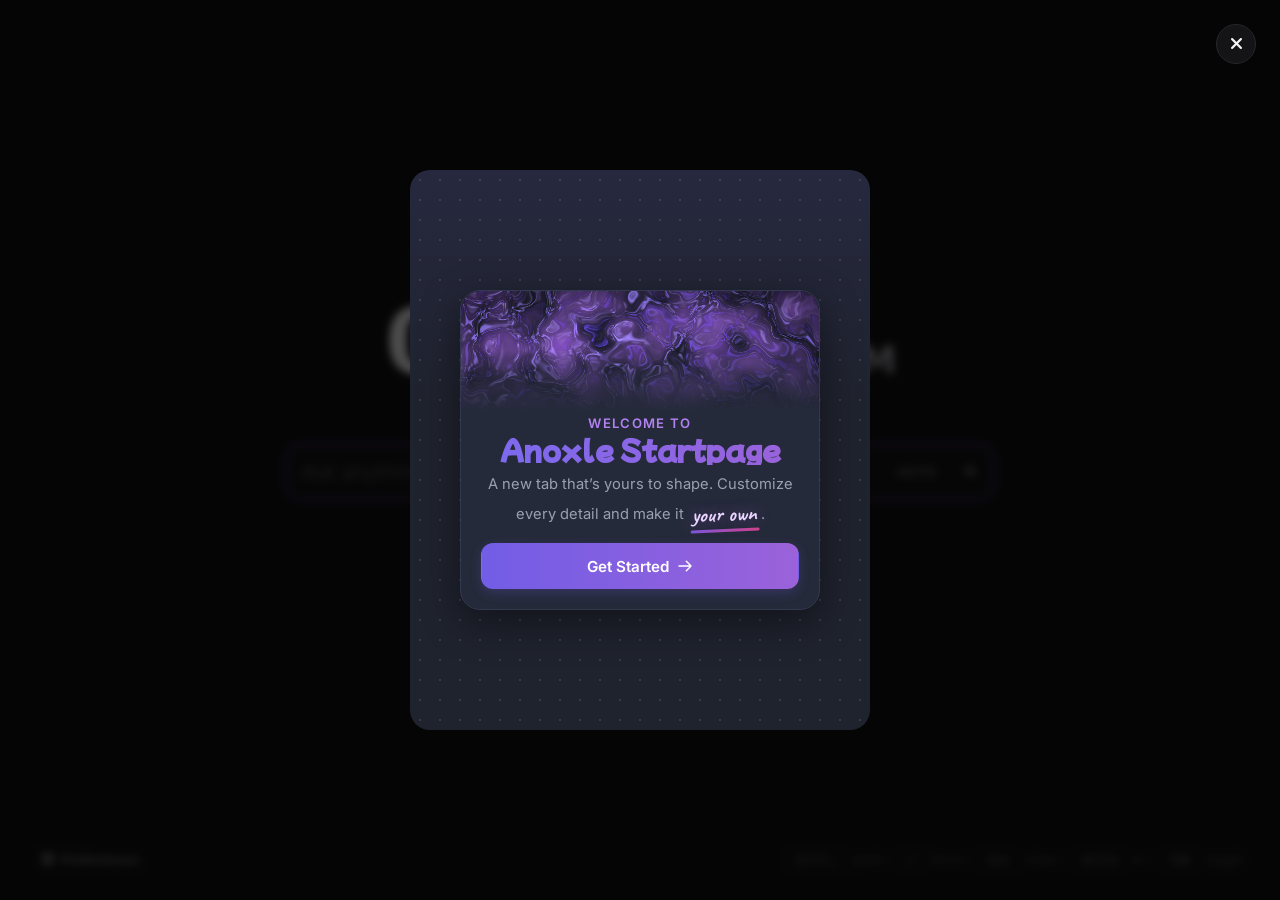
==== commit da80ca8a: "Service Worker fix" ====
--- a/index.html
+++ b/index.html
@@ -570,8 +570,26 @@
 
 <script>
     if ('serviceWorker' in navigator) {
-        window.addEventListener('load', () => {
-            navigator.serviceWorker.register('./sw.js');
+        navigator.serviceWorker.register('/sw.js', { updateViaCache: 'none' }).then(reg => {
+            const check = () => reg.update();
+            setInterval(check, 60 * 1000);
+            document.addEventListener('visibilitychange', () => !document.hidden && check());
+
+            reg.addEventListener('updatefound', () => {
+                const nw = reg.installing;
+                nw.addEventListener('statechange', () => {
+                    if (nw.state === 'installed' && navigator.serviceWorker.controller) {
+                        nw.postMessage({ type: 'SKIP_WAITING' });
+                    }
+                });
+            });
+        });
+
+        let refreshed = false;
+        navigator.serviceWorker.addEventListener('controllerchange', () => {
+            if (refreshed) return;
+            refreshed = true;
+            location.reload();
         });
     }
 </script>
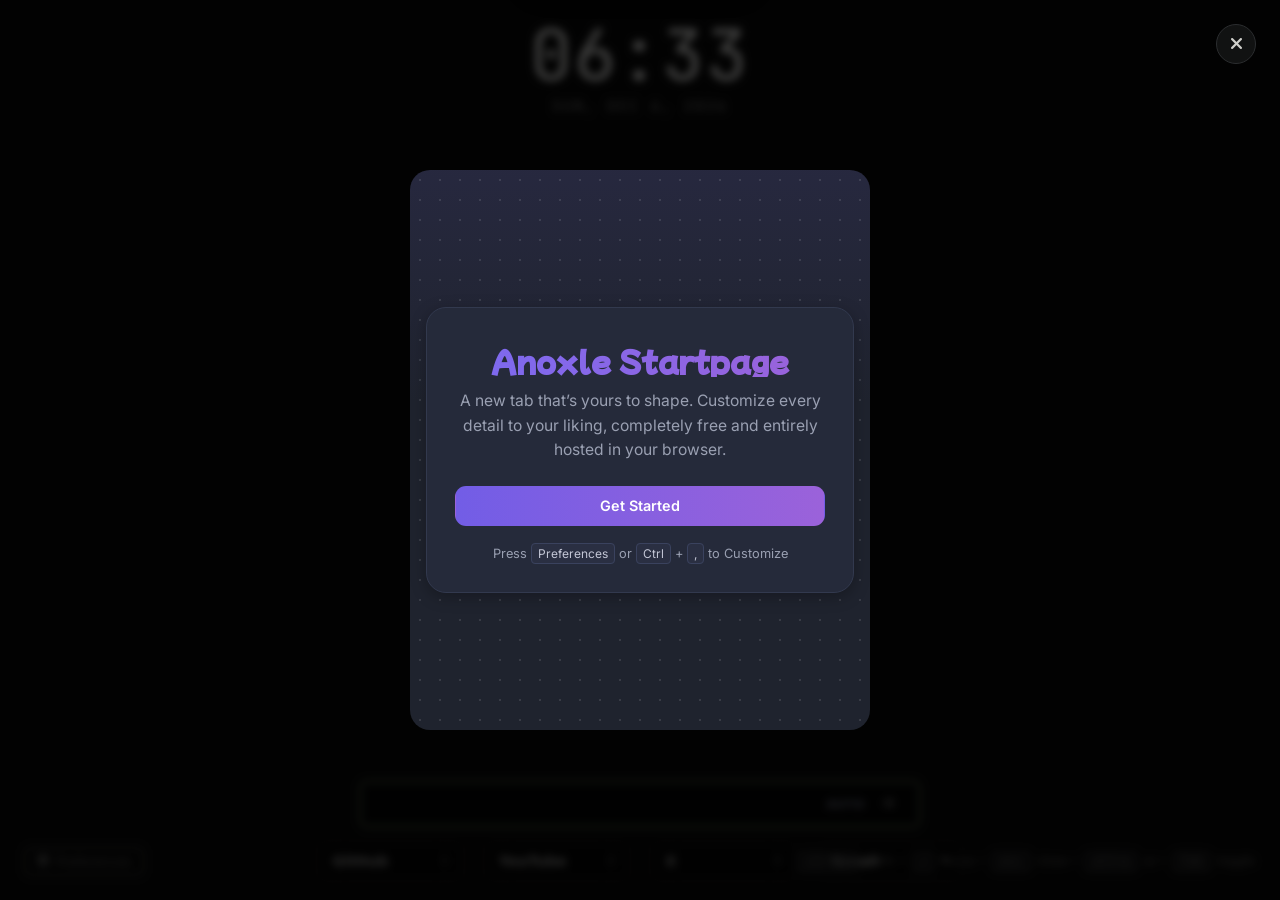
==== commit 597188cb: "Major revamp; too many changes to mention." ====
--- a/index.html
+++ b/index.html
@@ -1,597 +1,15 @@
-<!DOCTYPE html>
-<html lang="en">
-<head>
-    <meta charset="UTF-8">
-    <meta http-equiv="X-UA-Compatible" content="IE=edge">
-    <meta name="viewport" content="width=device-width, initial-scale=1.0">
-    <title>Anoxle - Startpage</title>
-    <meta name="description" content="Highly customizable, minimalistic. Startpage">
-    <meta property="og:title" content="Anoxle - Startpage">
-    <meta property="og:description" content="Highly customizable, minimalistic. Startpage">
-    <meta property="og:image" content="icon.png">
-    <meta name="theme-color" content="#9A62DA">
-    <meta name="color-scheme" content="dark">
-
-    <link rel="manifest" href="./assets/manifest.json">
-    <meta name="mobile-web-app-capable" content="yes">
-    <meta name="apple-mobile-web-app-capable" content="yes">
-    <meta name="apple-mobile-web-app-status-bar-style" content="black-translucent">
-    <meta name="apple-mobile-web-app-title" content="Anoxle">
-    <link rel="apple-touch-icon" href="icon.png">
-    <link rel="icon" href="icon.png" type="image/png">
-
-    <link rel="preload" href="./assets/fonts/google-fonts.css" as="style">
-    <link rel="preload" href="./assets/fonts/font-awesome.css" as="style">
-    <link rel="stylesheet" href="./assets/fonts/google-fonts.css" media="print" onload="this.media='all'">
-    <link rel="stylesheet" href="./assets/fonts/font-awesome.css" media="print" onload="this.media='all'">
-    <noscript>
-      <link rel="stylesheet" href="./assets/fonts/google-fonts.css">
-      <link rel="stylesheet" href="./assets/fonts/font-awesome.css">
-    </noscript>
-
-    
-  <script type="module" crossorigin src="./assets/app.js"></script>
-  <link rel="stylesheet" crossorigin href="./assets/app.css">
-</head>
-<body>
-<div id="bg-image"></div>
-<video id="bg-video" autoplay muted loop playsinline style="position:fixed; inset:0; z-index:-2; width:100%; height:100%; object-fit:cover; display:none;"></video>
-<div id="bg-overlay"></div>
-<div id="gui-layer" class="grid-bg"></div>
-
-<div id="mode-switch" class="mode-switch">
-    <div class="mmb-track">
-        <div class="mmb-slider-bg" id="mmb-slider"></div>
-        <button class="mmb-btn active" id="mmb-search">Search</button>
-        <button class="mmb-btn" id="mmb-ask">Ask</button>
-    </div>
-</div>
-
-<div id="hud-bar" class="hud-bar">
- <span style="font-weight:700; color:#fff; display:flex; align-items:center; gap:8px"><i class="fa-solid fa-up-right-and-down-left-from-center" style="color:var(--accent)"></i> Edit Layout</span>
- <div style="width:1px; height:18px; background:#3a3a44"></div>
- <div style="display:flex; align-items:center; gap:8px;">
-    <span style="font-size:.8rem;">Snap</span>
-    <label class="switch" style="transform:scale(.85); margin:0;"><input type="checkbox" id="chk-snap-gui"><span class="slider"></span></label>
- </div>
- <button class="btn" id="btn-move-mode" style="font-size:.8rem">Move</button>
- <button class="btn" id="btn-reset-size" style="font-size:.8rem">Reset Size</button>
- <button class="btn" id="btn-preview" style="font-size:.8rem">Preview</button>
- <div style="margin-left:auto; display:flex; gap:8px">
-  <button class="btn btn-primary" id="btn-save-pos">Save</button>
-  <button class="btn" id="btn-cancel-pos">Exit</button>
- </div>
-</div>
-
-<div id="preview-exit" style="display:none; position:fixed; top:72px; left:50%; transform:translateX(-50%); z-index:150; background:var(--overlay); border:1px solid var(--border); border-radius:12px; padding:8px 16px; backdrop-filter:blur(8px); box-shadow:0 8px 24px rgba(0,0,0,.3);">
-    <button class="btn btn-primary" id="btn-exit-preview">Exit Preview</button>
-</div>
-
-<div id="mobile-edit-bar">
-    <button id="m-btn-move" class="btn"><i class="fa-solid fa-arrows-up-down-left-right"></i> Move</button>
-    <button id="m-btn-reset-size" class="btn"><i class="fa-solid fa-rotate-left"></i> Reset Size</button>
-    <button id="m-btn-snap" class="btn"><i class="fa-solid fa-table-cells"></i> Snap</button>
-    <button id="m-btn-preview" class="btn btn-primary"><i class="fa-solid fa-eye"></i> Preview</button>
-    <button id="m-btn-save" class="btn btn-primary"><i class="fa-solid fa-check"></i> Save</button>
-    <button id="m-btn-cancel" class="btn"><i class="fa-solid fa-xmark"></i> Exit</button>
-</div>
-<div id="gui-mob-ctrl" class="mobile-controls">
-    <div class="flex-row" style="margin:0"><label style="width:20px">X</label><input type="range" id="mob-bg-x" min="0" max="100"></div>
-    <div class="flex-row" style="margin:0"><label style="width:20px">Y</label><input type="range" id="mob-bg-y" min="0" max="100"></div>
-</div>
-
-<div id="widget-box" class="drag-box widget-wrap preset-basic">
- <div class="sizer bar size-s" data-handle="size-widget-s"></div><div class="sizer bar size-n" data-handle="size-widget-n"></div>
- <div class="sizer circle size-e" data-handle="size-widget-e"></div><div class="sizer circle size-w" data-handle="size-widget-w"></div>
- <div class="move-handle up" data-dir="up"></div><div class="move-handle down" data-dir="down"></div><div class="move-handle left" data-dir="left"></div><div class="move-handle right" data-dir="right"></div>
- <div id="clock-root">
-  <div id="greet-display" class="widget-greet"></div>
-  <div id="clock-display" class="widget-time">00:00</div>
-  <div id="word-clock"></div>
-  <div id="date-display" class="widget-date"></div>
- </div>
-</div>
-
-<div id="search-box" class="drag-box search-wrap">
- <div class="sizer circle size-e" data-handle="size-search-e"></div><div class="sizer circle size-w" data-handle="size-search-w"></div>
- <div class="sizer bar size-s" data-handle="size-search-s"></div><div class="sizer bar size-n" data-handle="size-search-n"></div>
- <div class="move-handle up" data-dir="up"></div><div class="move-handle down" data-dir="down"></div><div class="move-handle left" data-dir="left"></div><div class="move-handle right" data-dir="right"></div>
- <form id="form-search" style="width:100%; height:100%;">
-  <div class="input-wrap" id="input-wrap">
-   <div id="compact-ask-toggle">
-    <button type="button" id="c-btn-search" class="c-ask-btn active">Search</button>
-    <button type="button" id="c-btn-ask" class="c-ask-btn">Ask</button>
-   </div>
-   <div id="chip-active" class="search-tag"></div>
-   <div id="hint-text" class="ghost-hint"></div>
-   <input type="text" id="input-query" class="search-bar" placeholder="Ask anything..." autocomplete="off" spellcheck="false">
-   <div id="engine-toggle" class="engine-toggle"><span>AUTO</span></div>
-   <button type="submit" id="go-arrow" class="go-arrow"><i class="fa-solid fa-arrow-right"></i></button>
-  </div>
- </form>
-</div>
-
-<div id="ql-box" class="drag-box ql-wrap">
- <div class="sizer circle size-e" data-handle="size-ql-e"></div><div class="sizer circle size-w" data-handle="size-ql-w"></div>
- <div class="move-handle up" data-dir="up"></div><div class="move-handle down" data-dir="down"></div><div class="move-handle left" data-dir="left"></div><div class="move-handle right" data-dir="right"></div>
- <div id="ql-area" class="quick-links"></div>
-</div>
-
-<div id="foot-bar" class="foot-bar">
- <button class="btn" id="btn-prefs"><i class="fa-solid fa-gear"></i><span class="pref-text"> Preferences</span></button>
- <div style="display:flex; gap:8px; align-items:center">
-  <div id="help-bar" class="keys-info"> <kbd>ctrl+,</kbd> prefs • <kbd>/</kbd> focus • <kbd>esc</kbd> close • <kbd id="lbl-ai-key">alt+a</kbd> ai • <kbd id="lbl-force-key">Tab</kbd> toggle </div>
- </div>
-</div>
-
-<div id="modal-settings" class="modal-overlay">
- <div class="modal-box">
-  <div class="tabs-col" id="tab-nav">
-   <div class="tab-btn active" data-tab="tab-gen"><i class="fa-solid fa-house" style="width:18px"></i> General</div>
-   <div class="tab-btn" data-tab="tab-search"><i class="fa-solid fa-magnifying-glass" style="width:18px"></i> Search</div>
-   <div class="tab-btn" data-tab="tab-app"><i class="fa-solid fa-palette" style="width:18px"></i> Appearance</div>
-   <div class="tab-btn" data-tab="tab-workspace"><i class="fa-solid fa-table-cells-large" style="width:18px"></i> Layout</div>
-   <div class="tab-btn" data-tab="tab-wid"><i class="fa-solid fa-grip" style="width:18px"></i> Widgets & Links</div>
-   <div class="tab-btn" data-tab="tab-short"><i class="fa-solid fa-keyboard" style="width:18px"></i> Shortcuts</div>
-   <div class="tab-btn" data-tab="tab-data"><i class="fa-solid fa-database" style="width:18px"></i> Data</div>
-   <hr style="border-color:#52525e; margin:8px 24px;">
-   <div class="tab-btn" data-tab="tab-advanced"><i class="fa-solid fa-flask" style="width:18px"></i> Advanced</div>
-  </div>
-
-  <div style="overflow-y:auto; background:#1c1b22">
-   <div class="tab-pane show" id="tab-gen">
-    <div class="set-card">
-     <label class="set-label">Behavior</label>
-     <div class="toggle-row"><span>Hide Help Bar</span><label class="switch"><input type="checkbox" id="pref-hidehelp"><span class="slider"></span></label></div>
-    <div class="toggle-row"><span id="lbl-hidepref">Hide Preferences Button</span><label class="switch"><input type="checkbox" id="pref-hidepref"><span class="slider"></span></label></div>
-     <div class="toggle-row"><span>Auto Focus Search on Load</span><label class="switch"><input type="checkbox" id="pref-autofocus"><span class="slider"></span></label></div>
-     <div class="toggle-row"><span>Open searches in new tab</span><label class="switch"><input type="checkbox" id="pref-searchnewtab"><span class="slider"></span></label></div>
-     <div class="toggle-row"><span>Open quick links in new tab</span><label class="switch"><input type="checkbox" id="pref-linksnewtab"><span class="slider"></span></label></div>
-    </div>
-    <div class="set-card">
-     <label class="set-label">Tab Settings</label>
-     <div class="grid-2">
-      <div><span class="field-label">Custom Tab Title</span><div class="flex-row"><input type="text" id="pref-tabname" placeholder="New Tab"><button class="btn" data-action="resetTabName">Reset</button></div></div>
-      <div><span class="field-label">Custom Tab Icon URL</span><div class="flex-row"><input type="text" id="pref-tabicon" placeholder="Favicon URL"><button class="btn" data-action="resetTabIcon">Reset</button></div></div>
-     </div>
-    </div>
-   </div>
-
-   <div class="tab-pane" id="tab-search">
-   <div class="set-card">
-    <label class="set-label">Search Engine</label>
-    <span class="field-label">Default Search Provider</span>
-    <select id="pref-engine" style="margin-bottom:10px"></select>
-     <p style="font-size:.8rem;color:var(--hint);margin-top:2px;margin-bottom:12px;">The shield icon indicates the search engine respects your privacy.</p>
-     <div id="box-cust-engine-wrapper" style="display:none"><span class="field-label">Custom Search URL (%s = query)</span><input type="text" id="pref-custengine" placeholder="https://example.com/search?q=%s"></div>
-     <div class="flex-row" style="margin-top:12px; flex-wrap:wrap;">
-        <span style="flex-grow:1; font-size:.95rem;">Force Search Key</span>
-        <span class="info-dot" data-tip="Forces to search a URL instead of opening it">?</span>
-        <select id="pref-forcekey" style="width:120px"><option value="Tab">Tab</option><option value="Shift">Shift</option><option value="Control">Ctrl</option><option value="Alt">Alt</option></select>
-     </div>
-    </div>
-   <div class="set-card">
-    <label class="set-label">AI Search</label>
-    <div class="toggle-row"><span>Enable AI Search</span><label class="switch"><input type="checkbox" id="pref-useai"><span class="slider"></span></label></div>
-    <div id="box-ai" style="margin-top:12px; display:none;">
-       <div class="flex-row" style="align-items:flex-start; gap:16px; flex-wrap:wrap;">
-          <div style="flex:1 1 300px;">
-             <span class="field-label">AI Platform</span>
-             <select id="pref-aiurl" style="width:100%; margin-bottom:4px;">
-                 <option value="https://search.brave.com/ask?q={query}">Brave Leo ⭐</option>
-                 <option value="https://claude.ai/new?q=%s">Claude ⭐</option>
-                 <option value="https://www.perplexity.ai/search?q=%s">Perplexity</option>
-                 <option value="https://chatgpt.com/?q=%s">ChatGPT</option>
-                 <option value="custom">Custom</option>
-             </select>
-             <p style="font-size:.75rem; color:var(--hint); margin:4px 0 0; line-height:1.4;">Starred means recommended or popular</p>
-          </div>
-          <div style="flex:0 0 auto;">
-             <span class="field-label">Shortcut Key</span>
-             <div class="flex-row" style="margin-bottom:0; gap:8px; align-items:center;">
-                 <strong style="color:var(--subtext); font-size:.9rem;">Alt +</strong>
-                 <input type="text" id="pref-aikey" maxlength="1" style="width:50px; text-align:center" placeholder="a">
-             </div>
-             <p id="ai-shortcut-desc" style="font-size:.75rem; color:var(--hint); margin:4px 0 0; line-height:1.4;">Shortcut to open AI with query.</p>
-          </div>
-       </div>
-       <div id="box-cust-ai-wrapper" style="display:none; margin-top:16px;">
-           <span class="field-label">Custom AI URL Pattern</span>
-           <input type="text" id="pref-custaiurl" placeholder="https://custom-ai.com/chat?q={query}">
-           <p style="font-size:.75rem; color:var(--hint); margin:4px 0 0; line-height:1.4;">Where the query should be add {query} or %s or {msg}</p>
-       </div>
-    </div>
-   </div>
-    <div class="set-card">
-     <label class="set-label">Autocomplete Favorites</label>
-     <span class="field-label">Domain Address Entry URL String</span>
-     <div class="flex-row">
-        <input type="text" id="inp-fav" placeholder="example.com">
-        <button class="btn" data-action="addFav">Add</button>
-     </div>
-     <div id="list-fav" class="list-wrap" style="max-height:150px; margin-top:12px;"></div>
-    </div>
-   </div>
-
-   <div class="tab-pane" id="tab-app">
-    <div class="set-card">
-     <label class="set-label">Theme & Background</label>
-     <div class="grid-2">
-      <div><span class="field-label">Color Preset</span><select id="pref-theme"><option value="theme-mocha">Catppuccin Mocha</option><option value="theme-dark">Dark</option><option value="theme-black">OLED Black</option><option value="theme-light">Light</option><option value="theme-modern">Modern Clean</option><option value="theme-custom">Custom Colors</option></select></div>
-      <div><span class="field-label">Accent Color</span><input type="text" id="pref-accent" placeholder="#cba6f7"></div>
-     </div>
-     <div id="box-custom" class="grid-4" style="display:none; margin-top:14px;">
-        <div><span class="set-sublabel">BG</span><input type="text" id="pref-c-bg"></div>
-        <div><span class="set-sublabel">Text</span><input type="text" id="pref-c-txt"></div>
-        <div><span class="set-sublabel">Accent</span><input type="text" id="pref-c-acc"></div>
-        <div><span class="set-sublabel">Border</span><input type="text" id="pref-c-bor"></div>
-     </div>
-     <div class="grid-2" style="margin-top:14px">
-      <div><span class="field-label">Background Image URL</span><input type="text" id="pref-bgurl" placeholder="https://..."></div>
-     <div><span class="field-label">Background Type</span><select id="pref-bgtype"><option value="url">URL</option><option value="upload">Upload Image</option><option value="video">Upload Video</option></select><input type="file" id="pref-bgfile" accept="image/*,video/*" style="margin-top:8px; display:none"><p id="vid-warn" style="font-size:.75rem; color:#facc15; margin-top:6px; display:none;">Videos may cause lag on low-end devices.</p></div>
-     </div>
-     <div class="grid-2" style="margin-top:14px">
-      <div><div class="range-row"><div class="range-top"><span class="set-sublabel" style="margin:0">Blur</span><span class="range-val" id="val-bgblur">0px</span></div><input type="range" id="pref-bgblur" min="0" max="20" step="1"></div></div>
-      <div><div class="range-row"><div class="range-top"><span class="set-sublabel" style="margin:0">Dark Overlay</span><span class="range-val" id="val-bgdark">0%</span></div><input type="range" id="pref-bgdark" min="0" max="80" step="1"></div></div>
-     </div>
-    </div>
-    <div class="set-card">
-     <label class="set-label">Search Box Quick Style</label>
-     <div class="grid-2">
-      <div><span class="field-label">Style</span><select id="pref-barstyle"><option value="custom">Custom (Studio)</option><option value="minimal">Minimal Line</option><option value="pill">Pill</option><option value="soft-square">Soft Square</option><option value="glass">Glass</option><option value="outline">Outline</option></select></div>
-      <div><span class="field-label">Color Mode</span><select id="pref-barcolor"><option value="default">Default</option><option value="smart">Smart Adapting</option><option value="smart-fluent">Smart Fluent (Glass)</option><option value="custom">Custom</option></select></div>
-     </div>
-     <div id="box-cust-color" class="grid-2" style="display:none; margin-top:14px;">
-        <div><span class="set-sublabel">Fill Color</span><input type="text" id="pref-custbg"></div>
-        <div><span class="set-sublabel">Border Color</span><input type="text" id="pref-custbor"></div>
-     </div>
-     <div class="toggle-row" style="margin-top:16px;"><span>Search Box Effects (Focus)</span><label class="switch"><input type="checkbox" id="pref-usefx"><span class="slider"></span></label></div>
-     <div id="box-fx" class="grid-4" style="display:none; margin-top:12px;">
-        <div style="grid-column:span 2"><span class="set-sublabel">Type</span><select id="pref-fxtype"><option value="glow">Glow</option><option value="shadow">Shadow</option><option value="neon">Neon</option></select></div>
-        <div><span class="set-sublabel">Color</span><input type="text" id="pref-fxcol"></div>
-        <div><span class="set-sublabel">Size(px)</span><input type="number" id="pref-fxsize"></div>
-     </div>
-    </div>
-   </div>
-
-   <div class="tab-pane" id="tab-workspace">
-    <div class="set-card">
-     <label class="set-label">Visual Editor</label>
-     <p style="font-size:.88rem; color:#a1a1aa; line-height:1.5; margin:0 0 14px">Drag and resize any element. Click an element to select it. Every element remembers size, position, style and functionality. This is separate from the dedicated Studio editors.</p>
-     <div class="toggle-row"><span>Snap to Grid</span><label class="switch"><input type="checkbox" id="pref-snap"><span class="slider"></span></label></div>
-     <div style="display:flex; flex-direction:column; gap:10px; margin-top:12px;"><button class="btn btn-primary btn-full" id="btn-enter-gui"><i class="fa-solid fa-arrows-up-down-left-right"></i> Enter Visual Editor</button><button class="btn" id="btn-reset-layout">Reset Positions</button></div>
-    </div>
-   </div>
-
-   <div class="tab-pane" id="tab-wid">
-    <div class="set-card">
-     <div style="display:flex; justify-content:space-between; align-items:center; margin-bottom:12px">
-      <label class="set-label" style="margin:0"><i class="fa-regular fa-clock"></i> Clock Settings</label>
-      <button class="btn btn-primary" id="btn-open-clock-studio"><i class="fa-solid fa-up-right-from-square"></i> Open Studio</button>
-     </div>
-     <p style="font-size:.85rem; color:#a1a1aa; margin:0 0 12px">5 curated presets, live preview, size & style. All changes update instantly.</p>
-     <div class="grid-2">
-      <div><span class="field-label">Current Preset</span><select id="pref-clock-style-select"><option value="basic">Basic</option><option value="minimal">Minimal</option><option value="contained">Contained</option><option value="word">Word Clock</option><option value="stacked">Stacked</option></select></div>
-      <div><span class="field-label">Quick Actions</span><div style="display:flex; gap:8px"><button class="btn btn-full" id="btn-preview-clock"><i class="fa-solid fa-eye"></i> Live Preview</button></div></div>
-     </div>
-     <div style="margin-top:16px">
-      <label class="set-label" style="font-size:.7rem">Functionality — Checkboxes</label>
-      <div style="display:grid; grid-template-columns:1fr 1fr; gap:2px 16px">
-       <div class="check-row"><input type="checkbox" id="chk-show-date"><label for="chk-show-date">Show date</label></div>
-       <div class="check-row"><input type="checkbox" id="chk-24h"><label for="chk-24h">Show in 24h format</label></div>
-       <div class="check-row"><input type="checkbox" id="chk-seconds"><label for="chk-seconds">Show seconds</label></div>
-       <div class="check-row"><input type="checkbox" id="chk-greet"><label for="chk-greet">Show greeting</label></div>
-       <div class="check-row"><input type="checkbox" id="chk-blink"><label for="chk-blink">Show blinking : animation</label></div>
-      </div>
-     </div>
-    </div>
-
-    <div class="set-card">
-     <div style="display:flex; justify-content:space-between; align-items:center; margin-bottom:12px">
-      <label class="set-label" style="margin:0"><i class="fa-solid fa-magnifying-glass"></i> Search Box</label>
-      <button class="btn btn-primary" id="btn-open-search-studio"><i class="fa-solid fa-up-right-from-square"></i> Open Studio</button>
-     </div>
-     <p style="font-size:.85rem; color:#a1a1aa; margin:0 0 12px">Fully customizable size, style, colors and functionality. Includes text colour.</p>
-     <div class="grid-3">
-      <div><div class="range-row"><div class="range-top"><span class="set-sublabel" style="margin:0">Width</span><span class="range-val" id="val-mini-search-w">640px</span></div><input type="range" id="mini-search-w" min="320" max="1000" step="10"></div></div>
-      <div><div class="range-row"><div class="range-top"><span class="set-sublabel" style="margin:0">Radius</span><span class="range-val" id="val-mini-search-r">14px</span></div><input type="range" id="mini-search-r" min="0" max="40" step="1"></div></div>
-      <div><div class="range-row"><div class="range-top"><span class="set-sublabel" style="margin:0">Opacity</span><span class="range-val" id="val-mini-search-o">100%</span></div><input type="range" id="mini-search-o" min="20" max="100" step="1"></div></div>
-     </div>
-    </div>
-
-    <div class="set-card">
-     <div style="display:flex; justify-content:space-between; align-items:center; margin-bottom:12px">
-      <label class="set-label" style="margin:0"><i class="fa-solid fa-grip"></i> Quick Links</label>
-      <button class="btn btn-primary" id="btn-open-links-studio"><i class="fa-solid fa-up-right-from-square"></i> Open Studio</button>
-     </div>
-     <p style="font-size:.85rem; color:#a1a1aa; margin:0 0 12px">Style presets, size, gap, icon size, corner roundness and more.</p>
-     <div class="grid-3">
-      <div><div class="range-row"><div class="range-top"><span class="set-sublabel" style="margin:0">Scale</span><span class="range-val" id="val-mini-ql-scale">100%</span></div><input type="range" id="mini-ql-scale" min="70" max="150" step="5"></div></div>
-      <div><div class="range-row"><div class="range-top"><span class="set-sublabel" style="margin:0">Gap</span><span class="range-val" id="val-mini-ql-gap">12px</span></div><input type="range" id="mini-ql-gap" min="4" max="32" step="1"></div></div>
-      <div><div class="range-row"><div class="range-top"><span class="set-sublabel" style="margin:0">Corner</span><span class="range-val" id="val-mini-ql-radius">12px</span></div><input type="range" id="mini-ql-radius" min="0" max="30" step="1"></div></div>
-     </div>
-     <div style="margin-top:14px">
-      <div class="toggle-row"><span>Show Quick Links</span><label class="switch"><input type="checkbox" id="pref-ql-show"><span class="slider"></span></label></div>
-     </div>
-     <div id="ql-manage-mini" style="margin-top:12px; max-height:180px; overflow-y:auto; display:flex; flex-direction:column; gap:8px"></div>
-     <div class="flex-row" style="margin-top:10px"><input type="text" id="inp-ql-name-mini" placeholder="Name"><input type="text" id="inp-ql-url-mini" placeholder="https://"><button class="btn btn-primary" id="btn-add-ql-mini">Add</button></div>
-    </div>
-   </div>
-
-   <div class="tab-pane" id="tab-short">
-    <div class="set-card">
-     <label class="set-label">Atts (@key)</label>
-     <p style="font-size:.85rem; color:var(--subtext); margin-top:-8px; margin-bottom:16px;">Type @ followed by your key in the search bar to quickly swap search engines or open links.</p>
-     <div class="toggle-row"><span>Enable Custom Shortcuts</span><label class="switch"><input type="checkbox" id="pref-useatts"><span class="slider"></span></label></div>
-     <div id="box-atts" style="display:none; margin-top:16px;">
-     <div id="list-grps" class="list-wrap" style="max-height:400px"></div>
-     <button class="add-ghost" data-action="addGrp"><i class="fa-solid fa-plus"></i> Add Group</button>
-     </div>
-    </div>
-   </div>
-
-   <div class="tab-pane" id="tab-data">
-    <div class="set-card">
-     <label class="set-label">Data</label>
-     <div class="grid-2">
-        <button class="btn" id="btn-exp">Export</button>
-        <button class="btn" id="btn-imp">Import</button>
-     </div>
-     <div style="margin-top:16px"><button class="btn btn-danger btn-full" id="btn-rst">Reset All Defaults</button></div>
-     <input type="file" id="file-imp" style="display:none" accept=".json">
-    </div>
-   </div>
-
-   <div class="tab-pane" id="tab-advanced">
-    <div class="set-card">
-     <label class="set-label">Quick Links Icons</label>
-     <span class="field-label">Quick Links Icons API</span>
-     <select id="pref-iconapi">
-        <option value="google">Google (Recommended)</option>
-        <option value="ddg">DuckDuckGo</option>
-     </select>
-     <span class="set-sublabel">Choose the service used to automatically fetch site icons when left empty.</span>
-     <div class="toggle-row" style="margin-top:12px;">
-        <span id="fallback-label">Use DuckDuckGo API as a fallback if Google doesn't work</span>
-        <label class="switch"><input type="checkbox" id="pref-iconapi-fallback" checked><span class="slider"></span></label>
-     </div>
-    </div>
-   </div>
-  </div>
-
-  <div class="modal-bottom">
-   <div style="display:flex; gap:8px; margin-left:auto"><button class="btn" id="btn-close-modal">Cancel</button><button class="btn btn-primary" id="btn-save-modal">Save</button></div>
-  </div>
- </div>
-</div>
-
-<div id="modal-confirm" class="modal-overlay">
-    <div class="modal-box" style="width:400px; height:auto; padding:24px; display:block; grid-template-columns:none;">
-        <h3 id="conf-title" style="margin:0 0 12px; font-size:1.2rem; color:var(--text)">Confirm</h3>
-        <p id="conf-msg" style="margin:0 0 24px; color:var(--subtext); font-size:.95rem"></p>
-        <div style="display:flex; justify-content:flex-end; gap:12px;">
-            <button class="btn" id="btn-conf-no">Cancel</button>
-            <button class="btn btn-primary" id="btn-conf-yes">Confirm</button>
-        </div>
-    </div>
-</div>
-
-<div id="studio-clock" class="studio-view">
- <div class="studio-preview">
-  <div id="studio-clock-bg" class="studio-preview-bg"></div>
-  <div id="studio-clock-overlay" class="studio-preview-overlay"></div>
-  <div class="studio-topbar">
-   <div style="display:flex; align-items:center; gap:12px">
-    <select class="studio-switcher">
-     <option value="studio-clock">Clock Studio</option>
-     <option value="studio-search">Search Box Studio</option>
-     <option value="studio-links">Quick Links Studio</option>
-    </select>
-    <select id="studio-clock-style-dropdown" style="width:180px; background:#27272a; border-color:#3f3f47">
-     <option value="basic">Basic</option><option value="minimal">Minimal</option><option value="contained">Contained</option><option value="word">Word Clock</option><option value="stacked">Stacked</option>
-    </select>
-   </div>
-   <div style="display:flex; gap:8px; align-items:center;">
-    <button class="btn btn-studio-preview">Preview</button>
-    <button class="btn" id="studio-clock-close">Done</button>
-   </div>
-  </div>
-  <div id="studio-clock-mount" style="transform:scale(var(--clock-scale)); text-align:center;"></div>
- </div>
- <div class="studio-side">
-  <div class="studio-side-header">
-   <div><div style="font-weight:700; color:#fff; font-size:1rem"><i class="fa-regular fa-clock" style="color:var(--accent); margin-right:8px"></i>Clock Settings</div><div style="font-size:.75rem; color:#71717a; margin-top:2px">Side panel — updates instantly</div></div>
-   <button class="btn" id="studio-clock-close2" style="padding:6px 10px"><i class="fa-solid fa-xmark"></i></button>
-  </div>
-  <div class="studio-side-body">
-   <div class="set-card">
-    <label class="set-label">Clock Style</label>
-    <div class="preset-cards" id="studio-clock-preset-cards"></div>
-   </div>
-   <div class="set-card">
-    <label class="set-label">Functionality</label>
-    <div class="check-row"><input type="checkbox" id="studio-chk-date"><label for="studio-chk-date">Show date</label></div>
-    <div class="check-row"><input type="checkbox" id="studio-chk-24h"><label for="studio-chk-24h">Show in 24h format</label></div>
-    <div class="check-row"><input type="checkbox" id="studio-chk-seconds"><label for="studio-chk-seconds">Show seconds</label></div>
-    <div class="check-row"><input type="checkbox" id="studio-chk-greet"><label for="studio-chk-greet">Show greeting</label></div>
-    <div class="check-row"><input type="checkbox" id="studio-chk-blink"><label for="studio-chk-blink">Show blinking : animation</label></div>
-   </div>
-   <div class="set-card">
-    <label class="set-label">Size & Style</label>
-    <div class="range-row"><div class="range-top"><span class="set-sublabel" style="margin:0">Size</span><span class="range-val" id="val-sclock-scale">100%</span></div><input type="range" id="pref-sclock-scale" min="50" max="250" step="5"></div>
-    <div class="range-row"><div class="range-top"><span class="set-sublabel" style="margin:0">Letter Spacing</span><span class="range-val" id="val-sclock-spacing">-2px</span></div><input type="range" id="pref-sclock-spacing" min="-10" max="20" step="1"></div>
-    <div class="range-row"><div class="range-top"><span class="set-sublabel" style="margin:0">Glow</span><span class="range-val" id="val-sclock-glow">0px</span></div><input type="range" id="pref-sclock-glow" min="0" max="40" step="1"></div>
-    <div class="grid-2" style="margin-top:8px">
-     <div><span class="set-sublabel">Font Weight</span><select id="pref-sclock-weight"><option value="300">Light</option><option value="400">Regular</option><option value="700">Bold</option><option value="800">Extra Bold</option><option value="900">Black</option></select></div>
-     <div><span class="set-sublabel">Alignment</span><select id="pref-sclock-align"><option value="center">Center</option><option value="left">Left</option><option value="right">Right</option></select></div>
-    </div>
-    <div class="grid-2" style="margin-top:10px">
-     <div><span class="set-sublabel">Font Family</span><select id="pref-sclock-font"><option value="system">System</option><option value="syne">Syne</option><option value="space">Space Grotesk</option><option value="mono">JetBrains Mono</option></select></div>
-     <div><span class="set-sublabel">Date Format</span><select id="pref-sclock-datefmt"><option value="full">Full</option><option value="short">Short</option><option value="minimal">Minimal</option><option value="hidden">Hidden</option></select></div>
-    </div>
-    <div style="margin-top:12px">
-     <span class="set-sublabel">Clock Text Color</span>
-     <div class="flex-row">
-      <input type="text" id="pref-sclock-color" placeholder="e.g. #cdd6f4 or var(--text)" style="flex:1">
-      <input type="color" id="pref-sclock-color-picker" value="#cdd6f4" style="width:42px; height:38px; padding:4px">
-     </div>
-    </div>
-    <div style="margin-top:10px">
-     <span class="set-sublabel">Date Text Color</span>
-     <div class="flex-row">
-      <input type="text" id="pref-sclock-datecolor" placeholder="e.g. #a6adc8 or var(--subtext)" style="flex:1">
-      <input type="color" id="pref-sclock-datecolor-picker" value="#a6adc8" style="width:42px; height:38px; padding:4px">
-     </div>
-    </div>
-    <div style="margin-top:10px">
-     <span class="set-sublabel">Greeting Text Color</span>
-     <div class="flex-row">
-      <input type="text" id="pref-sclock-greetcolor" placeholder="e.g. #cba6f7 or var(--accent)" style="flex:1">
-      <input type="color" id="pref-sclock-greetcolor-picker" value="#cba6f7" style="width:42px; height:38px; padding:4px">
-     </div>
-    </div>
-   </div>
-  </div>
- </div>
-</div>
-
-<div id="studio-search" class="studio-view">
- <div class="studio-preview">
-  <div id="studio-search-bg" class="studio-preview-bg"></div>
-  <div id="studio-search-overlay" class="studio-preview-overlay"></div>
-  <div class="studio-topbar">
-   <div style="display:flex; align-items:center; gap:12px">
-    <select class="studio-switcher">
-     <option value="studio-clock">Clock Studio</option>
-     <option value="studio-search">Search Box Studio</option>
-     <option value="studio-links">Quick Links Studio</option>
-    </select>
-   </div>
-   <div style="display:flex; gap:8px; align-items:center;">
-    <button class="btn btn-studio-preview">Preview</button>
-    <button class="btn" id="studio-search-close">Done</button>
-   </div>
-  </div>
-  <div id="studio-search-mount" style="width:640px; max-width:90vw"></div>
- </div>
- <div class="studio-side">
-  <div class="studio-side-header">
-   <div><div style="font-weight:700; color:#fff"><i class="fa-solid fa-magnifying-glass" style="color:var(--accent); margin-right:8px"></i>Search Studio</div><div style="font-size:.75rem; color:#71717a">Side panel — updates instantly</div></div>
-   <button class="btn" id="studio-search-close2" style="padding:6px 10px"><i class="fa-solid fa-xmark"></i></button>
-  </div>
-  <div class="studio-side-body">
-   <div class="set-card">
-    <label class="set-label">Size & Shape</label>
-    <div class="range-row"><div class="range-top"><span class="set-sublabel" style="margin:0">Width</span><span class="range-val" id="val-ssearch-w">640px</span></div><input type="range" id="pref-ssearch-w" min="320" max="1000" step="10"></div>
-    <div class="range-row"><div class="range-top"><span class="set-sublabel" style="margin:0">Corner Roundness</span><span class="range-val" id="val-ssearch-radius">14px</span></div><input type="range" id="pref-ssearch-radius" min="0" max="40" step="1"></div>
-    <div class="range-row"><div class="range-top"><span class="set-sublabel" style="margin:0">Font Size</span><span class="range-val" id="val-ssearch-font">19px</span></div><input type="range" id="pref-ssearch-font" min="12" max="28" step="1"></div>
-    <div class="range-row"><div class="range-top"><span class="set-sublabel" style="margin:0">Padding</span><span class="range-val" id="val-ssearch-pad">16px</span></div><input type="range" id="pref-ssearch-pad" min="6" max="32" step="1"></div>
-    <div class="range-row"><div class="range-top"><span class="set-sublabel" style="margin:0">Border Width</span><span class="range-val" id="val-ssearch-bw">1px</span></div><input type="range" id="pref-ssearch-bw" min="0" max="6" step="1"></div>
-    <div class="range-row"><div class="range-top"><span class="set-sublabel" style="margin:0">Blur</span><span class="range-val" id="val-ssearch-blur">0px</span></div><input type="range" id="pref-ssearch-blur" min="0" max="30" step="1"></div>
-    <div class="range-row"><div class="range-top"><span class="set-sublabel" style="margin:0">Shadow</span><span class="range-val" id="val-ssearch-shadow">10px</span></div><input type="range" id="pref-ssearch-shadow" min="0" max="60" step="1"></div>
-    <div class="range-row"><div class="range-top"><span class="set-sublabel" style="margin:0">Opacity</span><span class="range-val" id="val-ssearch-op">100%</span></div><input type="range" id="pref-ssearch-op" min="20" max="100" step="1"></div>
-   </div>
-   <div class="set-card">
-    <label class="set-label">Colors & Content</label>
-    <div class="grid-2">
-     <div><span class="set-sublabel">Text Colour</span><input type="text" id="pref-ssearch-textcolor" placeholder="#cdd6f4"><input type="color" id="pref-ssearch-textcolor-picker" style="margin-top:6px; height:36px; padding:2px"></div>
-     <div><span class="set-sublabel">Background</span><input type="text" id="pref-ssearch-bg" placeholder="rgba(...) or #..."><input type="color" id="pref-ssearch-bg-picker" style="margin-top:6px; height:36px; padding:2px"></div>
-    </div>
-    <div style="margin-top:10px"><span class="set-sublabel">Placeholder</span><input type="text" id="pref-ssearch-placeholder" placeholder="Ask anything..."></div>
-    <div style="margin-top:10px"><span class="set-sublabel">Style Preset</span><select id="pref-ssearch-style"><option value="custom">Custom</option><option value="minimal">Minimal Line</option><option value="pill">Pill</option><option value="soft-square">Soft Square</option><option value="glass">Glass</option><option value="outline">Outline</option></select></div>
-   </div>
-   <div class="set-card">
-    <label class="set-label">Functionality</label>
-    <div class="check-row"><input type="checkbox" id="studio-chk-search-hint"><label for="studio-chk-search-hint">Show autocomplete hint</label></div>
-    <div class="check-row"><input type="checkbox" id="studio-chk-search-nav"><label for="studio-chk-search-nav">Show AUTO toggle</label></div>
-    <div class="check-row"><input type="checkbox" id="studio-chk-search-arrow"><label for="studio-chk-search-arrow">Show submit arrow</label></div>
-    <div class="check-row"><input type="checkbox" id="studio-chk-search-newtab"><label for="studio-chk-search-newtab">Open in new tab</label></div>
-   </div>
-  </div>
- </div>
-</div>
-
-<div id="studio-links" class="studio-view">
- <div class="studio-preview">
-  <div id="studio-links-bg" class="studio-preview-bg"></div>
-  <div id="studio-links-overlay" class="studio-preview-overlay"></div>
-  <div class="studio-topbar">
-   <div style="display:flex; align-items:center; gap:12px">
-    <select class="studio-switcher">
-     <option value="studio-clock">Clock Studio</option>
-     <option value="studio-search">Search Box Studio</option>
-     <option value="studio-links">Quick Links Studio</option>
-    </select>
-   </div>
-   <div style="display:flex; gap:8px; align-items:center;">
-    <button class="btn btn-studio-preview">Preview</button>
-    <button class="btn" id="studio-links-close">Done</button>
-   </div>
-  </div>
-  <div id="studio-links-mount" style="width:720px; max-width:92vw"></div>
- </div>
- <div class="studio-side">
-  <div class="studio-side-header">
-   <div><div style="font-weight:700; color:#fff"><i class="fa-solid fa-grip" style="color:var(--accent); margin-right:8px"></i>Links Studio</div><div style="font-size:.75rem; color:#71717a">Side panel — updates instantly</div></div>
-   <button class="btn" id="studio-links-close2" style="padding:6px 10px"><i class="fa-solid fa-xmark"></i></button>
-  </div>
-  <div class="studio-side-body">
-   <div class="set-card">
-    <label class="set-label">Style Presets</label>
-    <div class="preset-cards" id="studio-ql-preset-cards"></div>
-   </div>
-   <div class="set-card">
-    <label class="set-label">Size & Layout</label>
-    <div class="range-row"><div class="range-top"><span class="set-sublabel" style="margin:0">Scale</span><span class="range-val" id="val-sql-scale">100%</span></div><input type="range" id="pref-sql-scale" min="70" max="150" step="5"></div>
-    <div class="range-row"><div class="range-top"><span class="set-sublabel" style="margin:0">Gap</span><span class="range-val" id="val-sql-gap">12px</span></div><input type="range" id="pref-sql-gap" min="4" max="32" step="1"></div>
-    <div class="range-row"><div class="range-top"><span class="set-sublabel" style="margin:0">Icon Size</span><span class="range-val" id="val-sql-icon">18px</span></div><input type="range" id="pref-sql-icon" min="12" max="36" step="1"></div>
-    <div class="range-row"><div class="range-top"><span class="set-sublabel" style="margin:0">Corner Roundness</span><span class="range-val" id="val-sql-radius">12px</span></div><input type="range" id="pref-sql-radius" min="0" max="30" step="1"></div>
-    <div class="range-row"><div class="range-top"><span class="set-sublabel" style="margin:0">Padding</span><span class="range-val" id="val-sql-pad">10px</span></div><input type="range" id="pref-sql-pad" min="4" max="24" step="1"></div>
-    <div class="grid-2" style="margin-top:8px">
-     <div><span class="set-sublabel">Hover Effect</span><select id="pref-sql-hover"><option value="lift">Lift</option><option value="glow">Glow</option><option value="scale">Scale</option><option value="none">None</option></select></div>
-     <div><span class="set-sublabel">Layout</span><select id="pref-sql-layout"><option value="flex">Flex Wrap</option><option value="grid">Grid</option></select></div>
-    </div>
-   </div>
-   <div class="set-card">
-    <label class="set-label">Functionality</label>
-    <div class="check-row"><input type="checkbox" id="studio-chk-ql-show"><label for="studio-chk-ql-show">Show quick links</label></div>
-    <div class="check-row"><input type="checkbox" id="studio-chk-ql-text"><label for="studio-chk-ql-text">Show text</label></div>
-    <div class="check-row"><input type="checkbox" id="studio-chk-ql-icons"><label for="studio-chk-ql-icons">Show icons</label></div>
-    <div class="check-row"><input type="checkbox" id="studio-chk-ql-newtab"><label for="studio-chk-ql-newtab">Open in new tab</label></div>
-   </div>
-   <div class="set-card">
-    <label class="set-label">Manage Links</label>
-    <div id="studio-ql-list" style="display:flex; flex-direction:column; gap:8px; max-height:200px; overflow-y:auto"></div>
-    <div class="flex-row" style="margin-top:10px"><input type="text" id="studio-ql-name" placeholder="Name"><input type="text" id="studio-ql-url" placeholder="https://"><button class="btn btn-primary" id="studio-ql-add">Add</button></div>
-   </div>
-  </div>
- </div>
-</div>
-
-<script>
-    if ('serviceWorker' in navigator) {
-        navigator.serviceWorker.register('/sw.js', { updateViaCache: 'none' }).then(reg => {
-            const check = () => reg.update();
-            setInterval(check, 60 * 1000);
-            document.addEventListener('visibilitychange', () => !document.hidden && check());
-
-            reg.addEventListener('updatefound', () => {
-                const nw = reg.installing;
-                nw.addEventListener('statechange', () => {
-                    if (nw.state === 'installed' && navigator.serviceWorker.controller) {
-                        nw.postMessage({ type: 'SKIP_WAITING' });
-                    }
-                });
-            });
-        });
-
-        let refreshed = false;
-        navigator.serviceWorker.addEventListener('controllerchange', () => {
-            if (refreshed) return;
-            refreshed = true;
-            location.reload();
-        });
-    }
-</script>
-</body>
-</html>
+<!doctype html> <html lang="en"> <head> <meta charset="UTF-8"> <meta name="viewport" content="width=device-width,initial-scale=1"> <title>Anoxle - Startpage</title> <meta name="description" content="Highly customizable. Beautifully minimal. Your personal new tab for a cleaner, more focused web."> <meta property="og:title" content="Anoxle - Startpage"> <meta property="og:description" content="Highly customizable. Beautifully minimal. Your personal new tab for a cleaner, more focused web."> <meta property="og:image" content="https://anoxle.github.io/startpage/thumbnail.png"> <meta property="og:image:width" content="1200"> <meta property="og:image:height" content="630"> <meta property="og:image:type" content="image/png"> <meta property="og:image:alt" content="Anoxle startpage preview"> <meta name="twitter:card" content="summary_large_image"> <meta name="twitter:image" content="https://anoxle.github.io/startpage/thumbnail.png"> <meta name="twitter:image:alt" content="Anoxle startpage preview"> <meta name="theme-color" content="#9A62DA"> <meta name="color-scheme" content="dark"> <script type="application/ld+json"> {
+      "@context": "https://schema.org",
+      "@type": "WebApplication",
+      "name": "Anoxle",
+      "description": "Highly customizable. Beautifully minimal. Your personal new tab for a cleaner, more focused web.",
+      "url": "https://anoxle.github.io/startpage/",
+      "image": "https://anoxle.github.io/startpage/thumbnail.png",
+      "applicationCategory": "UtilitiesApplication",
+      "operatingSystem": "Web",
+      "offers": {
+        "@type": "Offer",
+        "price": "0",
+        "priceCurrency": "USD"
+      }
+    } </script> <script>(async()=>{if(!/[?&]reset=1(&|$)/.test(location.search))return;"loading"===document.readyState&&await new Promise(e=>document.addEventListener("DOMContentLoaded",e,{once:!0}));if(await new Promise(e=>{const t=document.createElement("div");t.className="boot-error show",t.style.zIndex="999999",t.setAttribute("role","alertdialog"),t.setAttribute("aria-modal","true"),t.innerHTML='<div class="boot-error-card"><h2>Caution</h2><p>The URL contains a reset parameter. Are you sure you want to proceed and reset everything?</p><div class="boot-error-actions" style="justify-content:flex-end"><button type="button" class="btn" id="reset-confirm-btn" style="background:#3e3e46;border-color:#3e3e46;color:#f4f3f8;">Confirm</button><button type="button" class="btn" id="reset-cancel-btn" style="background:#ffffff;border-color:#ffffff;color:#111111;">Cancel</button></div></div>',document.body.appendChild(t),t.querySelector("#reset-confirm-btn").onclick=()=>e(!0),t.querySelector("#reset-cancel-btn").onclick=()=>e(!1)})){try{if("serviceWorker"in navigator){const e=await navigator.serviceWorker.getRegistrations();await Promise.all(e.map(e=>e.unregister()))}const e=await caches.keys();await Promise.all(e.map(e=>caches.delete(e))),localStorage.clear(),await new Promise(e=>{const t=indexedDB.deleteDatabase("AnoxleDB");t.onsuccess=t.onerror=t.onblocked=e,setTimeout(e,800)})}catch{}location.replace(location.pathname)}else location.replace(location.pathname)})()</script> <link rel="manifest" href="./assets/manifest.json"> <meta name="mobile-web-app-capable" content="yes"> <meta name="apple-mobile-web-app-capable" content="yes"> <meta name="apple-mobile-web-app-status-bar-style" content="black-translucent"> <meta name="apple-mobile-web-app-title" content="Anoxle"> <link rel="apple-touch-icon" href="./assets/icon.png"> <link rel="icon" href="./assets/icon.png" type="image/png"> <link rel="preload" href="./assets/fonts/google-fonts.css" as="style"> <link rel="preload" href="./assets/fonts/font-awesome.css" as="style"> <link rel="stylesheet" href="./assets/fonts/google-fonts.css" media="print" onload='this.media="all"'> <link rel="stylesheet" href="./assets/fonts/font-awesome.css" media="print" onload='this.media="all"'> <noscript> <link rel="stylesheet" href="./assets/fonts/google-fonts.css"> <link rel="stylesheet" href="./assets/fonts/font-awesome.css"> </noscript> <script type="module" crossorigin src="./assets/app.js"></script> <link rel="stylesheet" crossorigin href="./assets/app.css"> </head> <body> <div id="bg-image"></div> <video id="bg-video" autoplay muted loop playsinline style="position:fixed;inset:0;z-index:-2;width:100%;height:100%;object-fit:cover;display:none"></video> <div id="bg-overlay"></div> <div id="gui-layer" class="grid-bg"></div> <div id="boot-error" class="boot-error" role="alertdialog" aria-modal="true" aria-labelledby="boot-error-title" aria-describedby="boot-error-msg"> <div class="boot-error-card"> <h2 id="boot-error-title">Couldn't load settings</h2> <p id="boot-error-msg">Your saved settings could not be loaded. This usually means the browser storage is corrupted or full.</p> <div class="boot-error-actions"> <button type="button" class="btn" id="boot-error-continue">Continue with defaults</button> <button type="button" class="btn btn-primary" id="boot-error-reset">Reset everything</button> </div> </div> </div> <div id="update-banner" class="update-banner" role="status" aria-live="polite"> <span id="update-banner-text">Checking for updates…</span> <button id="update-dismiss" type="button" class="update-dismiss" aria-label="Dismiss">✕</button> </div> <div id="mode-switch" class="mode-switch"> <div class="mmb-track"> <div class="mmb-slider-bg" id="mmb-slider"></div> <button id="mmb-search" class="mmb-btn active">Search</button> <button class="mmb-btn" id="mmb-ask">Ask</button> </div> </div> <div id="hud-bar" class="hud-bar"> <button id="btn-move-mode" class="hud-btn">Move Tool</button> <button class="hud-btn" id="btn-preview">Preview</button> <div class="hud-divider"></div> <label class="hud-snap"> <input type="checkbox" id="chk-snap-gui"> <span class="hud-snap-slider"></span> <span>SNAP</span> </label> <div class="hud-divider"></div> <button class="hud-btn hud-btn-ghost" id="btn-cancel-pos">Cancel</button> <button class="hud-btn hud-btn-primary" id="btn-save-pos">Save</button> </div> <div id="hud-hint" class="hud-hint">Select an widget to use the Move Tool</div> <div id="preview-exit" style="display:none;position:fixed;top:16px;left:50%;transform:translateX(-50%);z-index:150;background:var(--overlay);border:1px solid var(--border);border-radius:8px;padding:4px"> <button class="hud-btn hud-btn-primary" id="btn-exit-preview">Exit Preview</button> </div> <button id="studio-sheet-toggle" class="studio-sheet-toggle" aria-label="Toggle settings panel"> <i class="fa-solid fa-sliders"></i><span>Settings</span> </button> <div id="mobile-edit-bar"> <button id="m-btn-menu" class="btn mem-btn" aria-label="Menu"><i class="fa-solid fa-bars"></i><svg class="snake-outline" viewBox="0 0 46 46" aria-hidden="true"><rect x="0.5" y="0.5" width="45" height="45" rx="10" pathLength="100"></rect></svg></button> <div id="mobile-edit-menu"> <button id="m-btn-move" class="btn mem-btn" title="Move Tool"><i class="fa-solid fa-arrows-up-down-left-right"></i></button> <button id="m-btn-snap" class="btn mem-btn" title="Snap to Grid"><i class="fa-solid fa-table-cells"></i></button> <button id="m-btn-preview" class="btn mem-btn" title="Preview"><i class="fa-solid fa-eye"></i></button> <button id="m-btn-bgpos" class="btn mem-btn" title="Background Position"><i class="fa-solid fa-image"></i></button> <button id="m-btn-save" class="btn mem-btn" title="Save"><i class="fa-solid fa-floppy-disk"></i></button> <button id="m-btn-cancel" class="btn mem-btn" title="Exit"><i class="fa-solid fa-xmark"></i></button> </div> </div> <div id="gui-mob-ctrl" class="mobile-controls"> <div class="mob-ctrl-title">Change background position</div> <div class="flex-row" style="margin:0"><label style="width:20px">X</label><input type="range" id="mob-bg-x" min="0" max="100"></div> <div class="flex-row" style="margin:0"><label style="width:20px">Y</label><input type="range" id="mob-bg-y" min="0" max="100"></div> </div> <div id="widget-box" class="drag-box widget-wrap preset-basic"> <div class="sizer bar size-s" data-handle="size-widget-s"></div><div class="sizer bar size-n" data-handle="size-widget-n"></div> <div class="sizer circle size-e" data-handle="size-widget-e"></div><div class="sizer circle size-w" data-handle="size-widget-w"></div> <div class="move-handle up" data-dir="up"></div><div class="move-handle down" data-dir="down"></div><div class="move-handle left" data-dir="left"></div><div class="move-handle right" data-dir="right"></div> <div id="clock-root"> <div id="greet-display" class="widget-greet"></div> <div id="clock-display" class="widget-time">00:00</div> <div id="word-clock"></div> <div id="date-display" class="widget-date"></div> </div> </div> <div id="search-box" class="drag-box search-wrap"> <div class="sizer circle size-e" data-handle="size-search-e"></div><div class="sizer circle size-w" data-handle="size-search-w"></div> <div class="sizer bar size-s" data-handle="size-search-s"></div><div class="sizer bar size-n" data-handle="size-search-n"></div> <div class="move-handle up" data-dir="up"></div><div class="move-handle down" data-dir="down"></div><div class="move-handle left" data-dir="left"></div><div class="move-handle right" data-dir="right"></div> <form id="form-search" style="width:100%;height:100%"> <div class="input-wrap" id="input-wrap"> <div id="compact-ask-toggle"> <button type="button" id="c-btn-search" class="c-ask-btn active">Search</button> <button type="button" id="c-btn-ask" class="c-ask-btn">Ask</button> </div> <div id="chip-active" class="search-tag"></div> <div id="hint-text" class="ghost-hint"></div> <input type="search" id="input-query" class="search-bar" name="q" placeholder="Ask anything..." autocomplete="off" autocorrect="off" autocapitalize="none" spellcheck="false" inputmode="search" enterkeyhint="search"> <div id="engine-toggle" class="engine-toggle"><span>AUTO</span></div> <button type="submit" id="go-arrow" class="go-arrow"><i class="fa-solid fa-arrow-right"></i></button> </div> </form> </div> <div id="ql-box" class="drag-box ql-wrap"> <div class="sizer circle size-e" data-handle="size-ql-e"></div><div class="sizer circle size-w" data-handle="size-ql-w"></div> <div class="move-handle up" data-dir="up"></div><div class="move-handle down" data-dir="down"></div><div class="move-handle left" data-dir="left"></div><div class="move-handle right" data-dir="right"></div> <div id="ql-area" class="quick-links"></div> </div> <div id="foot-bar" class="foot-bar"> <button class="btn" id="btn-prefs"><i class="fa-solid fa-gear"></i><span class="pref-text"> Preferences</span></button> <div style="display:flex;gap:8px;align-items:center"> <div id="help-bar" class="keys-info"> <kbd>ctrl+,</kbd> prefs • <kbd>/</kbd> focus • <kbd>esc</kbd> close • <kbd id="lbl-ai-key">alt+a</kbd> ai • <kbd id="lbl-force-key">Tab</kbd> toggle </div> </div> </div> <div id="modal-settings" class="modal-overlay"> <div class="modal-box"> <div class="tabs-col" id="tab-nav"> <div class="srch-wrap"> <input type="text" id="pref-search" placeholder="Search settings…" autocomplete="off"> <button type="button" class="srch-clear" id="btn-srch-clear" aria-label="Clear search"><i class="fa-solid fa-xmark"></i></button> </div> <div class="tab-btn active" data-tab="tab-gen"><i class="fa-solid fa-house fa-fw"></i> General</div> <div class="tab-btn" data-tab="tab-app"><i class="fa-solid fa-palette fa-fw"></i> Appearance</div> <div class="tab-btn" data-tab="tab-workspace"><i class="fa-solid fa-table-cells-large fa-fw"></i> Layout</div> <div class="tab-btn" data-tab="tab-search"><i class="fa-solid fa-magnifying-glass fa-fw"></i> Search &amp; Favorites</div> <div class="tab-btn" data-tab="tab-wid"><i class="fa-solid fa-grip fa-fw"></i> Widgets & Links</div> <div class="tab-btn" data-tab="tab-short"><i class="fa-solid fa-keyboard fa-fw"></i> Atts & Shortcuts</div> <div class="tab-btn" data-tab="tab-data"><i class="fa-solid fa-database fa-fw"></i> Data &amp; Version</div> <hr style="border-color:#514e5a;margin:8px 24px;width:calc(100% - 48px)"> <div class="tab-btn" data-tab="tab-advanced"><i class="fa-solid fa-flask fa-fw"></i> Advanced</div> </div> <div style="overflow-y:auto;background:#1c1b22"> <div class="tab-pane show" id="tab-gen"> <div class="set-card"> <label class="set-label">Behavior</label> <div class="toggle-row"><span>Hide Help Bar</span><label class="switch"><input type="checkbox" id="pref-hidehelp"><span class="slider"></span></label></div> <div class="toggle-row"><span id="lbl-hidepref">Hide Preferences Button</span><label class="switch"><input type="checkbox" id="pref-hidepref"><span class="slider"></span></label></div> <div class="toggle-row"><span>Auto Focus Search on Load</span><label class="switch"><input type="checkbox" id="pref-autofocus"><span class="slider"></span></label></div> <div class="toggle-row"><span>Open searches in new tab</span><label class="switch"><input type="checkbox" id="pref-searchnewtab"><span class="slider"></span></label></div> <div class="toggle-row"><span>Open quick links in new tab</span><label class="switch"><input type="checkbox" id="pref-linksnewtab"><span class="slider"></span></label></div> </div> <div class="set-card"> <label class="set-label">Tab Settings</label> <div class="grid-2"> <div><span class="field-label">Custom Tab Title</span><div class="flex-row"><input type="text" id="pref-tabname" placeholder="New Tab"><button class="btn" data-action="resetTabName">Reset</button></div></div> <div><span class="field-label">Custom Tab Icon URL</span><div class="flex-row"><input type="text" id="pref-tabicon" placeholder="Favicon URL"><button class="btn" data-action="resetTabIcon">Reset</button></div></div> </div> </div> </div> <div class="tab-pane" id="tab-search"> <div class="set-card"> <label class="set-label">Search Engine</label> <span class="field-label">Default Search Provider</span> <div id="pref-engine-list"></div> <div id="box-ddg-noai" style="display:none;margin-top:10px"><div class="check-row"><input type="checkbox" id="pref-ddg-noai"><label for="pref-ddg-noai">Disable AI features in DuckDuckGo and filter AI-generated images out of search results.</label></div></div> <div id="box-cust-engine-wrapper" style="display:none;margin-top:6px"><span class="field-label">Custom Search URL (%s = query)</span><input type="text" id="pref-custengine" placeholder="https://example.com/search?q=%s"></div> <span class="field-label" id="force-shortcut-label" style="margin-top:14px">Force Search Shortcut Key ( Tab )</span> <p style="font-size:.75rem;color:var(--hint);margin:4px 0 0;line-height:1.4">Force Search Key is configured in <span class="tab-jump" data-tab="tab-short" data-hl="sc-input-toggle">Atts &amp; Shortcuts → Shortcuts</span> as <em>Toggle Force Search</em>.</p> </div> <div class="set-card"> <label class="set-label">AI Search</label> <div class="toggle-row"><span>Enable AI Search</span><label class="switch"><input type="checkbox" id="pref-useai"><span class="slider"></span></label></div> <div id="box-ai" style="margin-top:12px;display:none"> <span class="field-label">AI Platform Source</span> <div id="box-ai-builtin"> <div class="ai-platform-row" data-url="https://search.brave.com/ask?q={query}"> <div class="ai-platform-name"> <span>Brave Leo</span> <span class="ai-badge recommended">Recommended</span> <span class="ai-badge privacy">Privacy-Focused</span> <button type="button" class="ai-info-btn" data-tip="Privacy-focused AI assistant by Brave. Good for quick searches with live web results; does not train on your data.">i</button> </div> <span class="ai-check"><i class="fa-solid fa-check"></i></span> </div> <div class="ai-platform-row" data-url="https://claude.ai/new?q=%s"> <div class="ai-platform-name"> <span>Claude</span> <span class="ai-badge popular">Popular</span> <button type="button" class="ai-info-btn" data-tip="Anthropic's assistant. Best for longer writing, reasoning and coding tasks; not built for web search.">i</button> </div> <span class="ai-check"><i class="fa-solid fa-check"></i></span> </div> <div class="ai-platform-row" data-url="https://www.perplexity.ai/search?q=%s"> <div class="ai-platform-name"> <span>Perplexity</span> <button type="button" class="ai-info-btn" data-tip="AI search engine. Best for research and questions needing cited web sources.">i</button> </div> <span class="ai-check"><i class="fa-solid fa-check"></i></span> </div> <div class="ai-platform-row" data-url="https://chatgpt.com/?q=%s"> <div class="ai-platform-name"> <span>ChatGPT</span> <button type="button" class="ai-info-btn" data-tip="OpenAI's assistant. Good for general questions, writing and everyday tasks, with web search built in.">i</button> </div> <span class="ai-check"><i class="fa-solid fa-check"></i></span> </div> <div class="ai-platform-row" data-url="custom"> <div class="ai-platform-name"> <span>Custom...</span> </div> <span class="ai-check"><i class="fa-solid fa-check"></i></span> </div> </div> <div id="box-cust-ai-wrapper" style="display:none;margin-top:6px"> <span class="field-label">Custom AI URL</span> <input type="text" id="pref-custaiurl" placeholder="https://custom-ai.com/chat?q={query}"> <p style="font-size:.75rem;color:var(--hint);margin:4px 0 0;line-height:1.4">Use {query}, %s, or {msg} on where the query is</p> </div> <div style="margin-top:14px"> <span class="field-label" id="ai-shortcut-label">Shortcut Key ( Alt + a )</span> <p style="font-size:.75rem;color:var(--hint);margin:4px 0 0;line-height:1.4">Configure this in <span class="tab-jump" data-tab="tab-short" data-hl="sc-input-ai-platform">Atts &amp; Shortcuts → Shortcuts</span> as <em>AI Platform</em>.</p> </div> </div> </div> <div class="set-card"> <label class="set-label">Autocomplete Favorites</label> <div style="display:flex;justify-content:space-between;align-items:center;margin-bottom:6px"><span class="field-label" style="margin:0">URL to autocomplete in search box</span><button type="button" class="text-add-btn" id="btn-fav-editor" data-action="togglefaveditor">Edit as text</button></div> <div class="flex-row"> <input type="text" id="inp-fav" placeholder="example.com"> <button class="text-add-btn" data-action="addFav">Add</button> </div> <div id="list-fav" class="list-wrap" style="max-height:300px;margin-top:12px"></div> <div id="fav-editor-wrap"> <textarea id="fav-editor" spellcheck="false" autocomplete="off" autocapitalize="none" autocorrect="off" placeholder="example.com&#10;hello.com&#10;claude.ai"></textarea> <div id="fav-editor-status">One URL per line. Saves automatically.</div> </div> </div> </div> <div class="tab-pane" id="tab-app"> <p style="font-size:.82rem;color:#a2a1ab;line-height:1.5;margin:0 0 14px 2px">Want to change how a specific widget looks? Open its studio from <span class="tab-jump" data-tab="tab-wid">Widgets &amp; Links</span>. This tab handles the background image and the accent color for the Preferences button and help bar.</p> <div class="set-card"> <label class="set-label">Background & Accent</label> <div class="grid-2"> <div><span class="field-label">Accent Color</span><div class="flex-row"><input type="text" id="pref-accent" placeholder="#c0bfbc" style="flex:1;min-width:0"><input type="color" id="pref-accent-picker" value="#c0bfbc" style="width:38px;height:38px;padding:2px;flex-shrink:0"></div></div> <div><span class="field-label">What It Colors</span><p style="font-size:.78rem;color:#9f9ea8;line-height:1.5;margin:0">Only the Preferences button and the help bar key hints. Leave empty for the default look.</p></div> </div> <div class="grid-2" style="margin-top:14px"> <div><span class="field-label">Background Image URL</span><input type="text" id="pref-bgurl" placeholder="https://..."></div> <div><span class="field-label">Background Type</span><select id="pref-bgtype"><option value="url">URL</option><option value="upload">Upload Image</option><option value="video">Upload Video</option></select><input type="file" id="pref-bgfile" accept="image/*,video/*" style="margin-top:8px;display:none"><p id="vid-warn" style="font-size:.75rem;color:#facc15;margin-top:6px;display:none">Videos may cause lag on low-end devices.</p></div> </div> <div class="grid-2" style="margin-top:14px"> <div><div class="range-row"><div class="range-top"><span class="set-sublabel" style="margin:0">Blur</span><span class="range-val" id="val-bgblur">0px</span></div><input type="range" id="pref-bgblur" min="0" max="20" step="1"></div></div> <div><div class="range-row"><div class="range-top"><span class="set-sublabel" style="margin:0">Dark Overlay</span><span class="range-val" id="val-bgdark">0%</span></div><input type="range" id="pref-bgdark" min="0" max="80" step="1"></div></div> </div> </div> <div class="set-card mobile-only"> <label class="set-label">Mode Switcher</label> <div class="toggle-row"><span>Enable Mode Switcher</span><label class="switch"><input type="checkbox" id="pref-ms-enable"><span class="slider"></span></label></div> <div id="box-ms" style="margin-top:12px"> <div class="range-row"><div class="range-top"><span class="set-sublabel" style="margin:0">Size</span><div style="display:flex;align-items:center;gap:8px"><button type="button" id="btn-ms-size-reset" style="background:0 0;border:none;color:var(--subtext);font-size:.7rem;font-weight:600;letter-spacing:.06em;text-transform:uppercase;cursor:pointer;padding:2px 4px;font-family:inherit">Reset</button><span class="range-val" id="val-ms-size">100%</span></div></div><input type="range" id="pref-ms-size" min="50" max="200" step="5"></div> <div style="margin-top:8px"> <span class="set-sublabel">Position</span> <select id="pref-ms-pos"><option value="top">Top</option><option value="bottom">Bottom</option></select> </div> <div id="box-ms-colors" class="grid-2" style="margin-top:12px"> <div><span class="set-sublabel">Background</span><div class="flex-row"><input type="text" id="pref-ms-bg" placeholder="rgba(...) or #..." style="flex:1;min-width:0"><input type="color" id="pref-ms-bg-picker" style="width:38px;height:38px;padding:2px;flex-shrink:0"></div></div> <div><span class="set-sublabel">Text Color</span><div class="flex-row"><input type="text" id="pref-ms-text" placeholder="#a6adc8" style="flex:1;min-width:0"><input type="color" id="pref-ms-text-picker" style="width:38px;height:38px;padding:2px;flex-shrink:0"></div></div> <div><span class="set-sublabel">Active Color</span><div class="flex-row"><input type="text" id="pref-ms-active" placeholder="#cba6f7" style="flex:1;min-width:0"><input type="color" id="pref-ms-active-picker" style="width:38px;height:38px;padding:2px;flex-shrink:0"></div></div> </div> </div> </div> <div class="set-card"> <label class="set-label">Search Box Style</label> <button class="btn btn-primary btn-full" id="btn-customize-search-appearance"><i class="fa-solid fa-sliders"></i> Customize</button> </div> </div> <div class="tab-pane" id="tab-workspace"> <div class="set-card"> <label class="set-label">Visual Editor</label> <p style="font-size:.88rem;color:#9f9ea8;line-height:1.5;margin:0 0 14px">Drag and resize any widget. Click a widget to select it. For deeper customization, use the <span class="tab-jump" data-tab="tab-wid">dedicated Studios</span>, where you can customize every bit of each widget.</p> <p class="mobile-only" style="font-size:.82rem;color:var(--hint);line-height:1.5;margin:0 0 14px">In Layout mode, the editor buttons are hidden inside the ☰ (three-line) menu button.</p> <div class="toggle-row"><span>Snap to Grid</span><label class="switch"><input type="checkbox" id="pref-snap"><span class="slider"></span></label></div> <div style="display:flex;flex-direction:column;gap:10px;margin-top:12px"><button class="btn btn-primary btn-full" id="btn-enter-gui"><i class="fa-solid fa-arrows-up-down-left-right"></i> Enter Visual Editor</button><button class="btn" id="btn-reset-layout">Reset Positions</button></div> </div> </div> <div class="tab-pane" id="tab-wid"> <button class="btn btn-primary btn-full" id="btn-enter-studio" style="margin-bottom:14px"><i class="fa-solid fa-sliders"></i> Enter Studio &amp; Customize Widgets</button> <div class="set-card"> <label class="set-label"><i class="fa-regular fa-clock"></i> Clock</label> <div class="toggle-row"><span>Show Clock</span><label class="switch"><input type="checkbox" id="pref-clock-show"><span class="slider"></span></label></div> <button class="btn btn-primary btn-full" id="btn-open-clock-studio" style="margin-top:12px"><i class="fa-solid fa-up-right-from-square"></i> Customize in Studio</button> </div> <div class="set-card"> <label class="set-label"><i class="fa-solid fa-magnifying-glass"></i> Search Box</label> <div class="toggle-row"><span>Show Search Box</span><label class="switch"><input type="checkbox" id="pref-search-show"><span class="slider"></span></label></div> <button class="btn btn-primary btn-full" id="btn-open-search-studio" style="margin-top:12px"><i class="fa-solid fa-up-right-from-square"></i> Customize in Studio</button> </div> <div class="set-card"> <label class="set-label"><i class="fa-solid fa-grip"></i> Quick Links</label> <div class="toggle-row"><span>Show Quick Links</span><label class="switch"><input type="checkbox" id="pref-ql-show"><span class="slider"></span></label></div> <div class="toggle-row"><span>Open in new tab</span><label class="switch"><input type="checkbox" id="pref-ql-newtab"><span class="slider"></span></label></div> <div id="ql-manage-mini" style="margin-top:12px;max-height:220px;overflow-y:auto;display:flex;flex-direction:column;gap:8px"></div> <div class="flex-row" style="margin-top:10px"><input type="text" id="inp-ql-name-mini" placeholder="Name"><input type="text" id="inp-ql-url-mini" placeholder="https://"><button class="btn btn-primary" id="btn-add-ql-mini">Add</button></div> <button class="btn btn-primary btn-full" id="btn-open-links-studio" style="margin-top:12px"><i class="fa-solid fa-up-right-from-square"></i> Customize in Studio</button> </div> </div> <div class="tab-pane" id="tab-short"> <div class="set-card"> <label class="set-label">Atts (@key)</label> <p style="font-size:.85rem;color:var(--subtext);margin-top:-8px;margin-bottom:16px">Type @ followed by your key in the search bar to quickly swap search engines or open links.</p> <div class="toggle-row"><span>Enable Custom Shortcuts</span><label class="switch"><input type="checkbox" id="pref-useatts"><span class="slider"></span></label></div> <div id="box-atts" style="display:none;margin-top:16px"> <div id="list-grps" class="list-wrap" style="max-height:400px"></div> <button class="text-add-btn" data-action="addGrp" style="margin-top:8px">Add Group</button> <p style="font-size:.75rem;color:var(--hint);margin:10px 2px 0;line-height:1.4">Use {query}, %s, or {msg} on where the query is</p> </div> </div> <div class="set-card"> <label class="set-label">Shortcuts</label> <p style="font-size:.85rem;color:var(--subtext);margin-top:-8px;margin-bottom:10px">Global keybinds for built-in actions. Click a field, then press your key combination. Press Escape to clear.</p> <div class="kb-row"><span>Focus Search</span><input type="text" id="sc-input-focus-search" class="kb-input" readonly="readonly" placeholder="Default: /"></div> <div class="kb-row"><span>Open Preferences</span><input type="text" id="sc-input-open-settings" class="kb-input" readonly="readonly" placeholder="Default: ctrl+,"></div> <div class="kb-row"><span>AI Platform</span><input type="text" id="sc-input-ai-platform" class="kb-input" readonly="readonly" placeholder="Default: alt+a"></div> <div class="kb-row"><span>Toggle Force Search</span><input type="text" id="sc-input-toggle" class="kb-input" readonly="readonly" placeholder="Default: tab"></div> <div id="sc-conflicts" style="font-size:.78rem;color:#ef4444;margin-top:10px;line-height:1.4"></div> </div> <div class="set-card"> <label class="set-label">Quick Links Shortcuts</label> <p style="font-size:.85rem;color:var(--subtext);margin-top:-8px;margin-bottom:14px">Give each of your quick links its own keybind.</p> <button class="btn btn-primary btn-full" id="btn-open-ql-shortcuts"><i class="fa-solid fa-keyboard"></i> Adjust Quick Links Shortcut Keys</button> </div> </div> <div class="tab-pane" id="tab-data"> <div class="set-card"> <label class="set-label">Data</label> <div class="grid-2"> <button id="btn-exp" class="btn">Export File</button> <button class="btn" id="btn-imp">Import File</button> </div> <div class="grid-2" style="margin-top:8px"> <button id="btn-exp-clip" class="btn">Copy to Clipboard</button> <button class="btn" id="btn-imp-clip">Paste from Clipboard</button> </div> <div style="margin-top:16px"><button class="btn btn-danger btn-full" id="btn-rst">Reset All Defaults</button></div> <input type="file" id="file-imp" style="display:none" accept=".json"> </div> <div class="set-card"> <label class="set-label">Version Management</label> <div class="toggle-row"><span>Current version</span><span id="vm-current" style="font-family:ui-monospace,monospace;font-size:.82rem;color:var(--subtext)">—</span></div> <div class="toggle-row"><span>Latest version</span><span id="vm-latest" style="font-family:ui-monospace,monospace;font-size:.82rem;color:var(--subtext)">—</span></div> <div class="toggle-row"><span>Status</span><span id="vm-status" style="font-size:.82rem;color:var(--subtext);text-align:right;max-width:220px;overflow:hidden;text-overflow:ellipsis;white-space:nowrap">Idle</span></div> <div style="display:flex;gap:8px;margin-top:14px"> <button class="btn" id="vm-check" style="flex:1"><i class="fa-solid fa-rotate"></i> Check now</button> <button class="btn btn-danger" id="vm-force" style="flex:1" title="Resets everything to defaults: settings, uploads, custom fonts, and offline cache."><i class="fa-solid fa-broom"></i> Force reinstall</button> </div> </div> </div> <div class="tab-pane" id="tab-advanced"> <div class="set-card"> <label class="set-label">Quick Links Icons</label> <span class="field-label">Quick Links Icons API</span> <select id="pref-iconapi"> <option value="google">Google (Recommended)</option> <option value="ddg">DuckDuckGo</option> </select> <span class="set-sublabel" style="margin-top:10px">Choose the service used to automatically fetch site icons when left empty.</span> <div class="toggle-row" style="margin-top:12px"> <span id="fallback-label">Use DuckDuckGo API as a fallback if Google doesn't work</span> <label class="switch"><input type="checkbox" id="pref-iconapi-fallback" checked="checked"><span class="slider"></span></label> </div> </div> </div> <div id="search-results"></div> </div> <div class="modal-bottom"> <div style="display:flex;gap:8px;margin-left:auto"><button class="btn" id="btn-close-modal">Cancel</button><button class="btn btn-primary" id="btn-save-modal">Save</button></div> </div> </div> </div> <div id="modal-confirm" class="modal-overlay"> <div class="modal-box" style="width:400px;height:auto;padding:24px;display:block;grid-template-columns:none"> <h3 id="conf-title" style="margin:0 0 12px;font-size:1.2rem;color:var(--text)">Confirm</h3> <p id="conf-msg" style="margin:0 0 24px;color:var(--subtext);font-size:.95rem"></p> <div style="display:flex;justify-content:flex-end;gap:12px"> <button class="btn" id="btn-conf-no">Cancel</button> <button class="btn btn-primary" id="btn-conf-yes">Confirm</button> </div> </div> </div> <div id="modal-switch-prompt" class="modal-overlay"> <div class="modal-box" style="width:420px;height:auto;padding:24px;display:block;grid-template-columns:none"> <h3 style="margin:0 0 12px;font-size:1.05rem;color:var(--text)">Switch Studio?</h3> <p style="margin:0 0 20px;color:var(--subtext);font-size:.88rem">Save current changes before switching?</p> <div style="display:flex;justify-content:flex-end;gap:8px"> <button class="btn" id="btn-sw-cancel">Cancel</button> <button class="btn" id="btn-sw-discard">Don't Save</button> <button class="btn btn-primary" id="btn-sw-save">Save</button> </div> </div> </div> <div id="modal-studio-welcome" class="modal-overlay" style="z-index:400"> <div class="modal-box" style="width:400px;max-width:94vw;height:auto;padding:22px;display:block;grid-template-columns:none"> <h3 style="margin:0 0 14px;font-size:1.15rem;color:var(--text)">Welcome!!</h3> <p style="margin:0 0 18px;color:var(--subtext);font-size:.88rem;line-height:1.55">Here, you can customise all the widgets (clock, search box and quick links). You can switch between studios (e.g. from the search box to the clock) at the top left. When you have finished editing, click the 'Done' button to save your changes instead of clicking the X icon in the top right corner.</p> <div style="display:flex;justify-content:flex-end"> <button class="btn btn-primary" id="btn-studio-welcome-ok">OKAY</button> </div> </div> </div> <div id="modal-ql-shortcuts" class="modal-overlay"> <div class="modal-box" style="width:480px;max-width:94vw;height:auto;max-height:80vh;padding:0;display:flex;flex-direction:column;grid-template-columns:none"> <div class="qlsc-header"> <div class="qlsc-title">Quick Links Shortcut Keys</div> <button class="x-btn" id="btn-close-ql-shortcuts" aria-label="Close"><i class="fa-solid fa-xmark"></i></button> </div> <p class="qlsc-hint">Click a field and press a combination. Escape clears it.</p> <div id="ql-shortcuts-list" style="padding:8px 22px 8px;overflow-y:auto;flex:1"></div> <div id="qlsc-conflicts" class="qlsc-conflicts"></div> <div class="qlsc-footer"> <button class="btn" id="btn-save-ql-shortcuts">Done</button> </div> </div> </div> <div id="studio-clock" class="studio-view"> <div class="studio-preview"> <div id="studio-clock-bg" class="studio-preview-bg"></div> <div id="studio-clock-overlay" class="studio-preview-overlay"></div> <div class="studio-topbar"> <div class="studio-tabs"> <button class="studio-tab" data-studio="studio-clock">Clock</button> <button class="studio-tab" data-studio="studio-search">Search</button> <button class="studio-tab" data-studio="studio-links">Links</button> </div> <div style="display:flex;gap:8px;align-items:center"> <button class="btn btn-studio-preview">Preview Fullscreen</button> <button class="btn btn-studio-preview-live">Preview &amp; Edit</button> <button class="btn" id="studio-clock-reset" title="Reset clock to defaults"><i class="fa-solid fa-rotate-left"></i></button> <button class="btn" id="studio-clock-close">Done</button> </div> </div> <div id="studio-clock-mount" style="transform:scale(var(--clock-scale));text-align:center"></div> </div> <div class="studio-side"> <div class="studio-side-header"> <div style="font-weight:600;color:var(--text);font-size:1.05rem">Clock Settings</div> <div style="display:flex;align-items:center;gap:6px"> <select class="studio-live-switcher" data-current="studio-clock"> <option value="studio-clock">Clock</option> <option value="studio-search">Search</option> <option value="studio-links">Links</option> </select> <select class="studio-sheet-pos" title="Settings panel position"> <option value="bottom">Panel: Bottom</option> <option value="top">Panel: Top</option> </select> <button class="btn studio-save-exit-btn" data-save-exit="studio-clock">Save</button> <button class="btn studio-desktop-revert" data-redo-studio="studio-clock" title="Redo"><i class="fa-solid fa-rotate-right"></i></button> <button class="btn studio-mobile-action studio-mobile-revert" data-redo-studio="studio-clock" title="Redo"><i class="fa-solid fa-rotate-right"></i></button> <button class="btn btn-primary studio-mobile-action studio-mobile-save" data-save-exit="studio-clock" title="Save & Close"><i class="fa-solid fa-check"></i></button> <button class="btn" id="studio-clock-close2" style="padding:6px 10px"><i class="fa-solid fa-xmark"></i></button> </div> </div> <div class="studio-side-body"> <div class="set-card"> <label class="set-label"><i class="fa-solid fa-layer-group"></i> Clock Style</label> <div class="preset-cards" id="studio-clock-preset-cards"></div> </div> <div class="set-card"> <label class="set-label"><i class="fa-solid fa-sliders"></i> Functionality</label> <div class="check-row"><input type="checkbox" id="studio-chk-date"><label for="studio-chk-date">Show date</label></div> <div class="check-row"><input type="checkbox" id="studio-chk-hr24"><label for="studio-chk-hr24">Show in 24h format</label></div> <div class="check-row"><input type="checkbox" id="studio-chk-seconds"><label for="studio-chk-seconds">Show seconds</label></div> <div class="check-row"><input type="checkbox" id="studio-chk-greet"><label for="studio-chk-greet">Show greeting</label></div> <div class="check-row"><input type="checkbox" id="studio-chk-blink"><label for="studio-chk-blink">Show blinking : animation</label></div> </div> <div class="set-card"> <label class="set-label"><i class="fa-solid fa-arrows-up-down-left-right"></i> Size & Layout</label> <div class="range-row"><div class="range-top"><span class="set-sublabel" style="margin:0">Size</span><span class="range-val" id="val-sclock-scale">100%</span></div><input type="range" id="pref-sclock-scale" min="50" max="250" step="5"></div> <div class="range-row"><div class="range-top"><span class="set-sublabel" style="margin:0">Letter Spacing</span><span class="range-val" id="val-sclock-spacing">-2px</span></div><input type="range" id="pref-sclock-spacing" min="-10" max="20" step="1"></div> <div class="range-row"><div class="range-top"><span class="set-sublabel" style="margin:0">Greeting → Time Gap</span><span class="range-val" id="val-sclock-gap-greet">8px</span></div><input type="range" id="pref-sclock-gap-greet" min="0" max="60" step="1"></div> <div class="range-row"><div class="range-top"><span class="set-sublabel" style="margin:0">Time → Date Gap</span><span class="range-val" id="val-sclock-gap-date">8px</span></div><input type="range" id="pref-sclock-gap-date" min="0" max="60" step="1"></div> <div class="range-row" id="row-sclock-gap-stacked" style="display:none"><div class="range-top"><span class="set-sublabel" style="margin:0">Stacked Rows Gap</span><span class="range-val" id="val-sclock-gap-stacked">6px</span></div><input type="range" id="pref-sclock-gap-stacked" min="0" max="40" step="1"></div> <div class="range-row" id="row-sclock-gap-word" style="display:none"><div class="range-top"><span class="set-sublabel" style="margin:0">Word Clock Gap</span><span class="range-val" id="val-sclock-gap-word">12px</span></div><input type="range" id="pref-sclock-gap-word" min="0" max="40" step="1"></div> </div> <div class="set-card"> <label class="set-label"><i class="fa-solid fa-palette"></i> Styling & Effects</label> <div style="margin-top:4px"> <span class="set-sublabel">Alignment</span><select id="pref-sclock-align"><option value="center">Center</option><option value="left">Left</option><option value="right">Right</option></select> </div> <div id="box-sclock-date-options" style="margin-top:10px"> <span class="set-sublabel">Date Format</span><select id="pref-sclock-datefmt"><option value="full">Full</option><option value="short">Short</option><option value="minimal">Minimal</option></select> <div style="margin-top:10px"> <span class="set-sublabel">Date Text Color</span> <div class="flex-row"> <input type="text" id="pref-sclock-date-color" placeholder="e.g. #a6adc8 or var(--subtext)" style="flex:1"> <input type="color" id="pref-sclock-date-color-picker" value="#a6adc8" style="width:42px;height:38px;padding:4px"> </div> </div> </div> <div id="box-stacked-opts" style="display:none;margin-top:12px"> <div class="check-row"><input type="checkbox" id="pref-sclock-stackedlbls"><label for="pref-sclock-stackedlbls">Show time labels (Hrs, Min, Sec)</label></div> <div class="flex-row" style="margin-top:8px"> <input type="text" id="pref-sclock-stackedcolor" placeholder="Label color (e.g. #cba6f7)" style="flex:1"> <input type="color" id="pref-sclock-stackedcolor-picker" value="#cba6f7" style="width:42px;height:38px;padding:4px"> </div> </div> <div style="margin-top:12px"> <span class="set-sublabel">Clock Text Color</span> <div class="flex-row"> <input type="text" id="pref-sclock-color" placeholder="e.g. #cdd6f4 or var(--text)" style="flex:1"> <input type="color" id="pref-sclock-color-picker" value="#cdd6f4" style="width:42px;height:38px;padding:4px"> </div> </div> <div style="margin-top:10px"> <span class="set-sublabel">Greeting Text Color</span> <div class="flex-row"> <input type="text" id="pref-sclock-greetcolor" placeholder="e.g. #cba6f7 or var(--accent)" style="flex:1"> <input type="color" id="pref-sclock-greetcolor-picker" value="#cba6f7" style="width:42px;height:38px;padding:4px"> </div> </div> <div class="toggle-row" style="margin-top:14px"><span>Enable Glow</span><label class="switch"><input type="checkbox" id="pref-sclock-enableglow"><span class="slider"></span></label></div> <div id="box-sclock-glow" style="display:none;margin-bottom:10px"> <div class="range-row"><div class="range-top"><span class="set-sublabel" style="margin:0">Glow Size</span><span class="range-val" id="val-sclock-glow">0px</span></div><input type="range" id="pref-sclock-glow" min="0" max="40" step="1"></div> <div class="flex-row" style="margin-top:8px"><input type="text" id="pref-sclock-glowcolor" placeholder="Glow color (e.g. #cba6f7)" style="flex:1"><input type="color" id="pref-sclock-glowcolor-picker" value="#cba6f7" style="width:42px;height:38px;padding:4px"></div> </div> <div class="toggle-row"><span>Enable Shadow</span><label class="switch"><input type="checkbox" id="pref-sclock-enableshadow"><span class="slider"></span></label></div> <div id="box-sclock-shadow" style="display:none;margin-bottom:10px"> <div class="range-row"><div class="range-top"><span class="set-sublabel" style="margin:0">Shadow Size</span><span class="range-val" id="val-sclock-shadow">0px</span></div><input type="range" id="pref-sclock-shadow" min="0" max="40" step="1"></div> <div class="flex-row" style="margin-top:8px"><input type="text" id="pref-sclock-shadowcolor" placeholder="Shadow color (e.g. #000000)" style="flex:1"><input type="color" id="pref-sclock-shadowcolor-picker" value="#000000" style="width:42px;height:38px;padding:4px"></div> </div> </div> <div class="set-card"> <label class="set-label"><i class="fa-solid fa-font"></i> Fonts</label> <div class="grid-2"> <div><span class="set-sublabel">Time Font</span><select id="pref-sclock-font"><option value="system">System</option><option value="syne">Syne</option><option value="space">Space Grotesk</option><option value="mono">JetBrains Mono</option></select></div> <div><span class="set-sublabel">Greeting Font</span><select id="pref-sclock-font-greet" class="font-select"><option value="">Same as time</option><option value="system">System</option><option value="syne">Syne</option><option value="space">Space Grotesk</option><option value="mono">JetBrains Mono</option></select></div> </div> <div class="grid-2" style="margin-top:10px"> <div><span class="set-sublabel">Date Font</span><select id="pref-sclock-font-date" class="font-select"><option value="">Same as time</option><option value="system">System</option><option value="syne">Syne</option><option value="space">Space Grotesk</option><option value="mono">JetBrains Mono</option></select></div> <div><span class="set-sublabel">Word Clock Font</span><select id="pref-sclock-font-word" class="font-select"><option value="">Same as time</option><option value="system">System</option><option value="syne">Syne</option><option value="space">Space Grotesk</option><option value="mono">JetBrains Mono</option></select></div> </div> <div style="margin-top:10px"> <span class="set-sublabel">Font Weight</span><select id="pref-sclock-weight"><option value="300">Light</option><option value="400">Regular</option><option value="700">Bold</option><option value="800">Extra Bold</option><option value="900">Black</option></select> </div> </div> <div class="set-card"> <label class="set-label"><i class="fa-solid fa-upload"></i> Custom Fonts</label> <input type="file" id="pref-sclock-font-file" accept=".ttf,.otf,.woff,.woff2,font/ttf,font/otf,font/woff,font/woff2" style="display:none"> <button class="btn btn-primary btn-full" id="btn-sclock-font-upload"><i class="fa-solid fa-upload"></i> Upload Font File</button> <p style="font-size:.72rem;color:var(--hint);margin:8px 0 0;line-height:1.4">Upload TTF, OTF, WOFF, or WOFF2 fonts. They'll appear in the font dropdowns above as ★ entries.</p> <div id="list-custom-fonts" style="margin-top:12px;display:flex;flex-direction:column;gap:8px"></div> </div> </div> </div> </div> <div id="studio-search" class="studio-view"> <div class="studio-preview"> <div id="studio-search-bg" class="studio-preview-bg"></div> <div id="studio-search-overlay" class="studio-preview-overlay"></div> <div class="studio-topbar"> <div class="studio-tabs"> <button class="studio-tab" data-studio="studio-clock">Clock</button> <button class="studio-tab" data-studio="studio-search">Search</button> <button class="studio-tab" data-studio="studio-links">Links</button> </div> <div style="display:flex;gap:8px;align-items:center"> <button class="btn btn-studio-preview">Preview Fullscreen</button> <button class="btn btn-studio-preview-live">Preview &amp; Edit</button> <button class="btn" id="studio-search-reset" title="Reset search box to defaults"><i class="fa-solid fa-rotate-left"></i></button> <button class="btn" id="studio-search-close">Done</button> </div> </div> <div id="studio-search-mount" style="width:640px;max-width:90vw"></div> </div> <div class="studio-side"> <div class="studio-side-header"> <div style="font-weight:600;color:var(--text);font-size:1.05rem">Search Settings</div> <div style="display:flex;align-items:center;gap:6px"> <select class="studio-live-switcher" data-current="studio-search"> <option value="studio-clock">Clock</option> <option value="studio-search">Search</option> <option value="studio-links">Links</option> </select> <select class="studio-sheet-pos" title="Settings panel position"> <option value="bottom">Panel: Bottom</option> <option value="top">Panel: Top</option> </select> <button class="btn studio-save-exit-btn" data-save-exit="studio-search">Save</button> <button class="btn studio-desktop-revert" data-redo-studio="studio-search" title="Redo"><i class="fa-solid fa-rotate-right"></i></button> <button class="btn studio-mobile-action studio-mobile-revert" data-redo-studio="studio-search" title="Redo"><i class="fa-solid fa-rotate-right"></i></button> <button class="btn btn-primary studio-mobile-action studio-mobile-save" data-save-exit="studio-search" title="Save & Close"><i class="fa-solid fa-check"></i></button> <button class="btn" id="studio-search-close2" style="padding:6px 10px"><i class="fa-solid fa-xmark"></i></button> </div> </div> <div class="studio-side-body"> <div class="set-card"> <label class="set-label"><i class="fa-solid fa-arrows-up-down-left-right"></i> Size & Shape</label> <div class="range-row"><div class="range-top"><span class="set-sublabel" style="margin:0">Width</span><span class="range-val" id="val-ssearch-w">640px</span></div><input type="range" id="pref-ssearch-w" min="320" max="1000" step="10"></div> <div class="range-row"><div class="range-top"><span class="set-sublabel" style="margin:0">Height</span><span class="range-val" id="val-ssearch-h">56px</span></div><input type="range" id="pref-ssearch-h" min="40" max="100" step="1"></div> <div class="range-row"><div class="range-top"><span class="set-sublabel" style="margin:0">Corner Roundness</span><span class="range-val" id="val-ssearch-radius">14px</span></div><input type="range" id="pref-ssearch-radius" min="0" max="40" step="1"></div> <div class="range-row"><div class="range-top"><span class="set-sublabel" style="margin:0">Font Size</span><span class="range-val" id="val-ssearch-font">19px</span></div><input type="range" id="pref-ssearch-font" min="12" max="28" step="1"></div> <div class="range-row"><div class="range-top"><span class="set-sublabel" style="margin:0">Padding</span><span class="range-val" id="val-ssearch-pad">16px</span></div><input type="range" id="pref-ssearch-pad" min="6" max="32" step="1"></div> <div class="range-row"><div class="range-top"><span class="set-sublabel" style="margin:0">Border Width</span><span class="range-val" id="val-ssearch-bw">1px</span></div><input type="range" id="pref-ssearch-bw" min="0" max="6" step="1"></div> <div class="range-row"><div class="range-top"><span class="set-sublabel" style="margin:0">Blur</span><span class="range-val" id="val-ssearch-blur">0px</span></div><input type="range" id="pref-ssearch-blur" min="0" max="30" step="1"></div> <div class="range-row"><div class="range-top"><span class="set-sublabel" style="margin:0">Opacity</span><span class="range-val" id="val-ssearch-op">100%</span></div><input type="range" id="pref-ssearch-op" min="20" max="100" step="1"></div> </div> <div class="set-card"> <label class="set-label"><i class="fa-solid fa-palette"></i> Colors & Content</label> <div style="margin-top:10px"><span class="set-sublabel">Text Color</span><div class="flex-row"><input type="text" id="pref-ssearch-textcolor" placeholder="#cdd6f4" style="flex:1;min-width:0"><input type="color" id="pref-ssearch-textcolor-picker" value="#cdd6f4" style="width:42px;height:38px;padding:4px;flex:0 0 42px"></div></div> <div style="margin-top:10px"><span class="set-sublabel">Background</span><div class="flex-row"><input type="text" id="pref-ssearch-bg" placeholder="rgba(...) or #..." style="flex:1;min-width:0"><input type="color" id="pref-ssearch-bg-picker" value="#1e1e2e" style="width:42px;height:38px;padding:4px;flex:0 0 42px"></div></div> <div style="margin-top:10px"><span class="set-sublabel">Outline Color</span><div class="flex-row"><input type="text" id="pref-ssearch-bordercolor" placeholder="#313244 or var(--border)" style="flex:1;min-width:0"><input type="color" id="pref-ssearch-bordercolor-picker" value="#313244" style="width:42px;height:38px;padding:4px;flex:0 0 42px"></div></div> <div class="range-row" style="margin-top:10px"><div class="range-top"><span class="set-sublabel" style="margin:0">Outline Opacity</span><span class="range-val" id="val-ssearch-borderop">100%</span></div><input type="range" id="pref-ssearch-borderop" min="0" max="100" step="1"></div> <div style="margin-top:10px"><span class="set-sublabel">Placeholder</span><div class="flex-row"><input type="text" id="pref-ssearch-placeholder" placeholder="Ask anything..." style="flex:1"><input type="color" id="pref-ssearch-placeholder-color" value="#585b70" style="width:42px;height:38px;padding:4px;flex-shrink:0"></div></div> <div style="margin-top:10px"><span class="set-sublabel">Style Preset</span><select id="pref-ssearch-style"><option value="custom">Custom</option><option value="minimal">Minimal Line</option><option value="pill">Pill</option><option value="soft-square">Soft Square</option><option value="glass">Glass</option><option value="outline">Outline</option></select></div> </div> <div class="set-card"> <label class="set-label"><i class="fa-solid fa-sliders"></i> Functionality</label> <div class="check-row"><input type="checkbox" id="studio-chk-search-hint"><label for="studio-chk-search-hint">Show autocomplete hint</label></div> <div class="check-row"><input type="checkbox" id="studio-chk-search-nav"><label for="studio-chk-search-nav">Show AUTO toggle</label></div> <div class="check-row"><input type="checkbox" id="studio-chk-search-arrow"><label for="studio-chk-search-arrow">Show submit arrow</label></div> <div class="check-row"><input type="checkbox" id="studio-chk-search-newtab"><label for="studio-chk-search-newtab">Open in new tab</label></div> </div> <div class="set-card"> <label class="set-label"><i class="fa-solid fa-gem"></i> Visual Effects</label> <div class="toggle-row" style="margin-top:16px"><span>Enable Glow</span><label class="switch"><input type="checkbox" id="pref-useglow"><span class="slider"></span></label></div> <div id="box-sglow" style="display:none;margin-bottom:10px"> <div class="range-row"><div class="range-top"><span class="set-sublabel" style="margin:0">Glow Size</span><span class="range-val" id="val-sglow">20px</span></div><input type="range" id="pref-sglow" min="0" max="50" step="1"></div> <div class="range-row"><div class="range-top"><span class="set-sublabel" style="margin:0">Glow Opacity</span><span class="range-val" id="val-sglowop">100%</span></div><input type="range" id="pref-sglowop" min="0" max="100" step="1"></div> <div class="flex-row"><input type="text" id="pref-sglowcol" placeholder="Glow color (e.g. #cba6f7)" style="flex:1"><input type="color" id="pref-sglowcol-picker" value="#cba6f7" style="width:42px;height:38px;padding:4px"></div> </div> <div class="toggle-row"><span>Enable Focus Glow</span><label class="switch"><input type="checkbox" id="pref-usehoverglow"><span class="slider"></span></label></div> <div id="box-shoverglow" style="display:none;margin-bottom:10px"> <div class="range-row"><div class="range-top"><span class="set-sublabel" style="margin:0">Focus Glow Size</span><span class="range-val" id="val-shoverglow">20px</span></div><input type="range" id="pref-shoverglow" min="0" max="50" step="1"></div> <div class="range-row"><div class="range-top"><span class="set-sublabel" style="margin:0">Focus Glow Opacity</span><span class="range-val" id="val-shoverglowop">100%</span></div><input type="range" id="pref-shoverglowop" min="0" max="100" step="1"></div> <div class="flex-row"><input type="text" id="pref-shoverglowcol" placeholder="Glow color (e.g. #cba6f7)" style="flex:1"><input type="color" id="pref-shoverglowcol-picker" value="#cba6f7" style="width:42px;height:38px;padding:4px"></div> </div> <div class="toggle-row"><span>Enable Shadow</span><label class="switch"><input type="checkbox" id="pref-useshadow"><span class="slider"></span></label></div> <div id="box-sshadow" style="display:none;margin-bottom:10px"> <div class="range-row"><div class="range-top"><span class="set-sublabel" style="margin:0">Shadow Size</span><span class="range-val" id="val-sshadow">10px</span></div><input type="range" id="pref-sshadow" min="0" max="50" step="1"></div> <div class="range-row"><div class="range-top"><span class="set-sublabel" style="margin:0">Shadow Opacity</span><span class="range-val" id="val-sshadowop">100%</span></div><input type="range" id="pref-sshadowop" min="0" max="100" step="1"></div> <div class="flex-row"><input type="text" id="pref-sshadowcol" placeholder="Shadow color (e.g. #000000)" style="flex:1"><input type="color" id="pref-sshadowcol-picker" value="#000000" style="width:42px;height:38px;padding:4px"></div> </div> <div class="toggle-row"><span>Enable Focus Shadow</span><label class="switch"><input type="checkbox" id="pref-usehovershadow"><span class="slider"></span></label></div> <div id="box-shovershadow" style="display:none;margin-bottom:10px"> <div class="range-row"><div class="range-top"><span class="set-sublabel" style="margin:0">Focus Shadow Size</span><span class="range-val" id="val-shovershadow">10px</span></div><input type="range" id="pref-shovershadow" min="0" max="50" step="1"></div> <div class="range-row"><div class="range-top"><span class="set-sublabel" style="margin:0">Focus Shadow Opacity</span><span class="range-val" id="val-shovershadowop">100%</span></div><input type="range" id="pref-shovershadowop" min="0" max="100" step="1"></div> <div class="flex-row"><input type="text" id="pref-shovershadowcol" placeholder="Shadow color (e.g. #000000)" style="flex:1"><input type="color" id="pref-shovershadowcol-picker" value="#000000" style="width:42px;height:38px;padding:4px"></div> </div> </div> <div class="set-card"> <label class="set-label"><i class="fa-solid fa-arrow-right"></i> Button Styling</label> <div class="range-row"><div class="range-top"><span class="set-sublabel" style="margin:0">Container Width</span><span class="range-val" id="val-sbtn-w">52px</span></div><input type="range" id="pref-sbtn-w" min="24" max="140" step="1"></div> <div class="range-row"><div class="range-top"><span class="set-sublabel" style="margin:0">Container Height</span><span class="range-val" id="val-sbtn-h">100%</span></div><input type="range" id="pref-sbtn-h" min="20" max="100" step="1"></div> <div class="range-row"><div class="range-top"><span class="set-sublabel" style="margin:0">Container Roundness</span><div style="display:flex;align-items:center;gap:8px"><button type="button" id="btn-sbtn-radius-match" title="Match search box roundness" style="background:0 0;border:none;color:var(--subtext);font-size:.7rem;font-weight:600;letter-spacing:.06em;text-transform:uppercase;cursor:pointer;padding:2px 4px;font-family:inherit">Match Search Box</button><span class="range-val" id="val-sbtn-radius">14px</span></div></div><input type="range" id="pref-sbtn-radius" min="0" max="40" step="1"></div> <div class="range-row"><div class="range-top"><span class="set-sublabel" style="margin:0">Container Opacity</span><span class="range-val" id="val-sbtn-op">100%</span></div><input type="range" id="pref-sbtn-op" min="0" max="100" step="1"></div> <div style="margin-top:8px"> <span class="set-sublabel">Container Color</span> <div class="flex-row"><input type="text" id="pref-sbtn-bg" placeholder="e.g. var(--overlay) or #1e1e2e" style="flex:1"><input type="color" id="pref-sbtn-bg-picker" value="#1e1e2e" style="width:42px;height:38px;padding:4px"></div> </div> <hr style="border:none;border-top:1px solid var(--border);margin:18px 0 16px;opacity:.6"> <div> <span class="set-sublabel">Arrow Icon</span> <select id="pref-sbtn-icon"> <option value="arrow">Arrow</option> <option value="chevron">Chevron</option> <option value="angle">Angle</option> <option value="long-arrow">Long Arrow</option> <option value="caret">Caret</option> <option value="external">External Arrow</option> <option value="search">Search</option> </select> </div> <div class="range-row"><div class="range-top"><span class="set-sublabel" style="margin:0">Arrow Position</span><span class="range-val" id="val-sbtn-icon-x">0px</span></div><input type="range" id="pref-sbtn-icon-x" min="-40" max="40" step="1"></div> <div class="range-row"><div class="range-top"><span class="set-sublabel" style="margin:0">Arrow Opacity</span><span class="range-val" id="val-sbtn-icon-op">100%</span></div><input type="range" id="pref-sbtn-icon-op" min="0" max="100" step="1"></div> <div style="margin-top:8px"> <span class="set-sublabel">Arrow Color</span> <div class="flex-row"><input type="text" id="pref-sbtn-color" placeholder="e.g. var(--subtext) or #a6adc8" style="flex:1"><input type="color" id="pref-sbtn-color-picker" value="#a6adc8" style="width:42px;height:38px;padding:4px"></div> </div> </div> </div> </div> </div> <div id="studio-links" class="studio-view"> <div class="studio-preview"> <div id="studio-links-bg" class="studio-preview-bg"></div> <div id="studio-links-overlay" class="studio-preview-overlay"></div> <div class="studio-topbar"> <div class="studio-tabs"> <button class="studio-tab" data-studio="studio-clock">Clock</button> <button class="studio-tab" data-studio="studio-search">Search</button> <button class="studio-tab" data-studio="studio-links">Links</button> </div> <div style="display:flex;gap:8px;align-items:center"> <button class="btn btn-studio-preview">Preview Fullscreen</button> <button class="btn btn-studio-preview-live">Preview &amp; Edit</button> <button class="btn" id="studio-links-reset" title="Reset quick links to defaults"><i class="fa-solid fa-rotate-left"></i></button> <button class="btn" id="studio-links-close">Done</button> </div> </div> <div id="studio-links-mount" style="width:720px;max-width:92vw"></div> </div> <div class="studio-side"> <div class="studio-side-header"> <div style="font-weight:600;color:var(--text);font-size:1.05rem">Links Settings</div> <div style="display:flex;align-items:center;gap:6px"> <select class="studio-live-switcher" data-current="studio-links"> <option value="studio-clock">Clock</option> <option value="studio-search">Search</option> <option value="studio-links">Links</option> </select> <select class="studio-sheet-pos" title="Settings panel position"> <option value="bottom">Panel: Bottom</option> <option value="top">Panel: Top</option> </select> <button class="btn studio-save-exit-btn" data-save-exit="studio-links">Save</button> <button class="btn studio-desktop-revert" data-redo-studio="studio-links" title="Redo"><i class="fa-solid fa-rotate-right"></i></button> <button class="btn studio-mobile-action studio-mobile-revert" data-redo-studio="studio-links" title="Redo"><i class="fa-solid fa-rotate-right"></i></button> <button class="btn btn-primary studio-mobile-action studio-mobile-save" data-save-exit="studio-links" title="Save & Close"><i class="fa-solid fa-check"></i></button> <button class="btn" id="studio-links-close2" style="padding:6px 10px"><i class="fa-solid fa-xmark"></i></button> </div> </div> <div class="studio-side-body"> <div class="set-card"> <label class="set-label"><i class="fa-solid fa-layer-group"></i> Style Presets</label> <div class="preset-cards" id="studio-ql-preset-cards"></div> </div> <div class="set-card" id="box-ql-dock" style="display:none"> <label class="set-label"><i class="fa-solid fa-grip"></i> Dock Styling</label> <div class="range-row"><div class="range-top"><span class="set-sublabel" style="margin:0">Width</span><span class="range-val" id="val-sql-dockw">0px</span></div><input type="range" id="pref-sql-dockw" min="0" max="1200" step="10"></div> <div class="range-row"><div class="range-top"><span class="set-sublabel" style="margin:0">Height</span><span class="range-val" id="val-sql-dockh">0px</span></div><input type="range" id="pref-sql-dockh" min="0" max="400" step="2"></div> <div class="range-row"><div class="range-top"><span class="set-sublabel" style="margin:0">Padding Y</span><span class="range-val" id="val-sql-dockpy">10px</span></div><input type="range" id="pref-sql-dockpy" min="0" max="60" step="1"></div> <div class="range-row"><div class="range-top"><span class="set-sublabel" style="margin:0">Padding X</span><span class="range-val" id="val-sql-dockpx">14px</span></div><input type="range" id="pref-sql-dockpx" min="0" max="80" step="1"></div> <div class="range-row"><div class="range-top"><span class="set-sublabel" style="margin:0">Corner Radius</span><span class="range-val" id="val-sql-dockradius">18px</span></div><input type="range" id="pref-sql-dockradius" min="0" max="60" step="1"></div> <div class="range-row"><div class="range-top"><span class="set-sublabel" style="margin:0">Border Width</span><span class="range-val" id="val-sql-dockbw">1px</span></div><input type="range" id="pref-sql-dockbw" min="0" max="6" step="1"></div> <div class="range-row"><div class="range-top"><span class="set-sublabel" style="margin:0">Shadow Size</span><span class="range-val" id="val-sql-dockshadow">20px</span></div><input type="range" id="pref-sql-dockshadow" min="0" max="80" step="1"></div> <div class="range-row"><div class="range-top"><span class="set-sublabel" style="margin:0">Blur</span><span class="range-val" id="val-sql-dockblur">0px</span></div><input type="range" id="pref-sql-dockblur" min="0" max="30" step="1"></div> <div class="range-row"><div class="range-top"><span class="set-sublabel" style="margin:0">Opacity</span><span class="range-val" id="val-sql-dockopacity">100%</span></div><input type="range" id="pref-sql-dockopacity" min="10" max="100" step="1"></div> <div style="margin-top:8px"> <span class="set-sublabel">Background Color</span> <div class="flex-row"><input type="text" id="pref-sql-dockbg" placeholder="e.g. rgba(0,0,0,.5)" style="flex:1"><input type="color" id="pref-sql-dockbg-picker" value="#1e1e2e" style="width:42px;height:38px;padding:4px"></div> </div> <div style="margin-top:8px"> <span class="set-sublabel">Border Color</span> <div class="flex-row"><input type="text" id="pref-sql-dockbordercolor" placeholder="e.g. #313244" style="flex:1"><input type="color" id="pref-sql-dockbordercolor-picker" value="#313244" style="width:42px;height:38px;padding:4px"></div> </div> </div> <div class="set-card"> <label class="set-label"><i class="fa-solid fa-arrows-up-down-left-right"></i> Size & Layout</label> <div class="range-row"><div class="range-top"><span class="set-sublabel" style="margin:0">Links Per Row</span><span class="range-val" id="val-sql-perrow">5</span></div><input type="range" id="pref-sql-perrow" min="1" max="12" step="1"></div> <div class="range-row"><div class="range-top"><span class="set-sublabel" style="margin:0">Scale</span><span class="range-val" id="val-sql-scale">100%</span></div><input type="range" id="pref-sql-scale" min="70" max="150" step="5"></div> <div class="range-row"><div class="range-top"><span class="set-sublabel" style="margin:0">Gap</span><span class="range-val" id="val-sql-gap">12px</span></div><input type="range" id="pref-sql-gap" min="4" max="32" step="1"></div> <div class="range-row"><div class="range-top"><span class="set-sublabel" style="margin:0">Icon Size</span><span class="range-val" id="val-sql-icon">18px</span></div><input type="range" id="pref-sql-icon" min="12" max="36" step="1"></div> <div class="range-row"><div class="range-top"><span class="set-sublabel" style="margin:0">Corner Roundness</span><span class="range-val" id="val-sql-radius">12px</span></div><input type="range" id="pref-sql-radius" min="0" max="30" step="1"></div> <div class="range-row"><div class="range-top"><span class="set-sublabel" style="margin:0">Padding</span><span class="range-val" id="val-sql-pad">10px</span></div><input type="range" id="pref-sql-pad" min="4" max="24" step="1"></div> <div style="margin-top:8px"> <span class="set-sublabel">Layout</span><select id="pref-sql-layout"><option value="flex">Flex Wrap</option><option value="grid">Grid</option></select> </div> </div> <div class="set-card"> <label class="set-label"><i class="fa-solid fa-palette"></i> Colors &amp; Looks</label> <span class="set-sublabel" style="margin-top:-4px;margin-bottom:12px">Leave empty to use the theme default.</span> <div style="margin-top:4px"> <span class="set-sublabel">Background</span> <div class="flex-row"><input type="text" id="pref-sql-bg-color" placeholder="e.g. var(--overlay) or #1e1e2e" style="flex:1"><input type="color" id="pref-sql-bg-color-picker" value="#1e1e2e" style="width:42px;height:38px;padding:4px"></div> </div> <div class="range-row" style="margin-top:10px"><div class="range-top"><span class="set-sublabel" style="margin:0">Background Opacity</span><span class="range-val" id="val-sql-op">100%</span></div><input type="range" id="pref-sql-op" min="20" max="100" step="1"></div> <div class="range-row"><div class="range-top"><span class="set-sublabel" style="margin:0">Blur</span><span class="range-val" id="val-sql-blur">10px</span></div><input type="range" id="pref-sql-blur" min="0" max="40" step="1"></div> <div style="margin-top:10px"> <span class="set-sublabel">Text</span> <div class="flex-row"><input type="text" id="pref-sql-textcolor" placeholder="e.g. var(--text) or #cdd6f4" style="flex:1"><input type="color" id="pref-sql-textcolor-picker" value="#cdd6f4" style="width:42px;height:38px;padding:4px"></div> </div> <div class="range-row" style="margin-top:10px"><div class="range-top"><span class="set-sublabel" style="margin:0">Text Opacity</span><span class="range-val" id="val-sql-textop">100%</span></div><input type="range" id="pref-sql-textop" min="0" max="100" step="1"></div> <div style="margin-top:10px"> <span class="set-sublabel">Border</span> <div class="flex-row"><input type="text" id="pref-sql-bordercolor" placeholder="e.g. var(--border) or #313244" style="flex:1"><input type="color" id="pref-sql-bordercolor-picker" value="#313244" style="width:42px;height:38px;padding:4px"></div> </div> <div class="range-row" style="margin-top:10px"><div class="range-top"><span class="set-sublabel" style="margin:0">Border Opacity</span><span class="range-val" id="val-sql-borderop">100%</span></div><input type="range" id="pref-sql-borderop" min="0" max="100" step="1"></div> <div style="margin-top:10px"> <span class="set-sublabel">Icon Background</span> <div class="flex-row"><input type="text" id="pref-sql-iconbg" placeholder="e.g. #ffffff" style="flex:1"><input type="color" id="pref-sql-iconbg-picker" value="#ffffff" style="width:42px;height:38px;padding:4px"></div> </div> <div class="range-row" style="margin-top:10px"><div class="range-top"><span class="set-sublabel" style="margin:0">Icon Background Opacity</span><span class="range-val" id="val-sql-iconbgop">100%</span></div><input type="range" id="pref-sql-iconbgop" min="0" max="100" step="1"></div> </div> <div class="set-card"> <label class="set-label"><i class="fa-solid fa-gem"></i> Visual Effects</label> <div class="toggle-row"><span>Enable Hover Outline</span><label class="switch"><input type="checkbox" id="pref-sql-hover-outline"><span class="slider"></span></label></div> <div id="box-ql-outline" style="display:none;margin:8px 0 10px;padding-left:6px"> <div class="range-row"><div class="range-top"><span class="set-sublabel" style="margin:0">Outline Size</span><span class="range-val" id="val-sql-olsize">1px</span></div><input type="range" id="pref-sql-olsize" min="0" max="6" step="1"></div> <div class="range-row"><div class="range-top"><span class="set-sublabel" style="margin:0">Outline Opacity</span><span class="range-val" id="val-sql-olop">100%</span></div><input type="range" id="pref-sql-olop" min="0" max="100" step="1"></div> <div class="range-row"><div class="range-top"><span class="set-sublabel" style="margin:0">Outline Glow</span><span class="range-val" id="val-sql-olglow">0px</span></div><input type="range" id="pref-sql-olglow" min="0" max="10" step="1"></div> <div class="flex-row"><input type="text" id="pref-sql-olcolor" placeholder="Outline color (e.g. #cba6f7)" style="flex:1"><input type="color" id="pref-sql-olcolor-picker" value="#cba6f7" style="width:42px;height:38px;padding:4px"></div> </div> <div class="toggle-row"><span>Enable Hover Lift</span><label class="switch"><input type="checkbox" id="pref-sql-hover-lift"><span class="slider"></span></label></div> <div class="toggle-row"><span>Enable Hover Glow</span><label class="switch"><input type="checkbox" id="pref-sql-hover-glow"><span class="slider"></span></label></div> <div id="box-ql-glow" style="display:none;margin:8px 0 10px;padding-left:6px"> <div class="range-row"><div class="range-top"><span class="set-sublabel" style="margin:0">Glow Size</span><span class="range-val" id="val-sql-glowsize">20px</span></div><input type="range" id="pref-sql-glowsize" min="0" max="50" step="1"></div> <div class="range-row"><div class="range-top"><span class="set-sublabel" style="margin:0">Glow Opacity</span><span class="range-val" id="val-sql-glowop">100%</span></div><input type="range" id="pref-sql-glowop" min="0" max="100" step="1"></div> <div class="flex-row"><input type="text" id="pref-sql-glowcolor" placeholder="Glow color (e.g. #cba6f7)" style="flex:1"><input type="color" id="pref-sql-glowcolor-picker" value="#cba6f7" style="width:42px;height:38px;padding:4px"></div> </div> <div class="toggle-row"><span>Enable Hover Scale</span><label class="switch"><input type="checkbox" id="pref-sql-hover-scale"><span class="slider"></span></label></div> <div id="box-ql-scale" style="display:none;margin:8px 0 10px;padding-left:6px"> <div class="range-row"><div class="range-top"><span class="set-sublabel" style="margin:0">Scale Amount</span><span class="range-val" id="val-sql-scaleamt">6%</span></div><input type="range" id="pref-sql-scaleamt" min="0" max="20" step="1"></div> </div> <p id="ql-scale-hint" style="font-size:.72rem;color:var(--hint);margin:6px 0 0;line-height:1.4;display:none">Hover Scale requires Hover Lift to be disabled.</p> </div> <div class="set-card"> <label class="set-label"><i class="fa-solid fa-sliders"></i> Functionality</label> <div class="check-row"><input type="checkbox" id="studio-chk-ql-show"><label for="studio-chk-ql-show">Show quick links</label></div> <div class="check-row"><input type="checkbox" id="studio-chk-ql-text"><label for="studio-chk-ql-text">Show text</label></div> <div class="check-row"><input type="checkbox" id="studio-chk-ql-icons"><label for="studio-chk-ql-icons">Show icons</label></div> <div class="check-row" id="row-ql-shortcut" style="display:none"><input type="checkbox" id="studio-chk-ql-shortcut"><label for="studio-chk-ql-shortcut">Show assigned shortcut</label></div> <div class="check-row"><input type="checkbox" id="studio-chk-ql-newtab"><label for="studio-chk-ql-newtab">Open in new tab</label></div> </div> <div class="set-card"> <label class="set-label"><i class="fa-solid fa-up-right-from-square"></i> Manage Links</label> <div id="studio-ql-list" style="display:flex;flex-direction:column;gap:8px;max-height:280px;overflow-y:auto"></div> <div class="flex-row" style="margin-top:10px"><input type="text" id="studio-ql-name" placeholder="Name"><input type="text" id="studio-ql-url" placeholder="https://"><button class="text-add-btn" id="studio-ql-add">Add</button></div> </div> </div> </div> </div> <script>(()=>{const e=document.getElementById("update-banner"),t=document.getElementById("update-banner-text"),n=document.getElementById("update-dismiss");let o=!1,a=null,i=null,s=!1,r=null;const c="anoxle_known_version",d=()=>{try{const e=localStorage.getItem(c);return e||("undefined"!=typeof prefs&&prefs&&prefs.knownversion?prefs.knownversion:null)}catch{return null}},l=e=>{try{localStorage.setItem(c,e)}catch{}try{"undefined"!=typeof prefs&&prefs&&(prefs.knownversion=e)}catch{}},u=()=>{e&&e.classList.remove("show")},g=(n,o={})=>{e&&t&&(clearTimeout(i),t.textContent=n,e.classList.add("show"),o.autoHideMs&&(i=setTimeout(u,o.autoHideMs)))},w=(e,t)=>{const n=document.getElementById("vm-status");n&&(n.textContent=e,n.style.color=t?"#ef4444":"var(--subtext)")},f=()=>{const e=document.getElementById("vm-current"),t=document.getElementById("vm-latest");e&&(e.textContent=d()||"—"),t&&(t.textContent=a||"—")},m=()=>{window.addEventListener("online",function e(){window.removeEventListener("online",e),h()})},v=(e,t)=>{(t?console.warn:console.log).call(console,"[update] "+e)},p=async()=>{g("Reinstalling…",{}),w("Reinstalling…",!1);try{if("serviceWorker"in navigator){const e=await navigator.serviceWorker.getRegistrations();await Promise.all(e.map(e=>e.unregister()))}const e=await caches.keys();await Promise.all(e.map(e=>caches.delete(e)))}catch{}location.reload()},h=async e=>{if(!o){if(o=!0,w("Checking…",!1),v("checking for updates…"),!navigator.onLine){const t="Checking for updates failed due to network issues.";return e&&g(t,{autoHideMs:4e3}),w(t,!0),v(t,!0),o=!1,void m()}try{const e=await fetch("./version.txt?t="+Date.now(),{cache:"no-store"});if(!e.ok)throw new Error("HTTP "+e.status);const t=(await e.text()).trim();if(!t)throw new Error("Empty version file");a=t,f();const n=d();if(!n)return l(t),w("Up to date",!1),v("first run — recorded version "+t),f(),void(o=!1);if(n===t)return w("Up to date",!1),v("up to date ("+t+")"),void(o=!1);l(t),w("Updating to "+t+"…",!1),v("update available — "+n+" → "+t),await(async()=>{if(!("serviceWorker"in navigator))return void p();const e=r||await navigator.serviceWorker.getRegistration();if(e)if(e.waiting)e.waiting.postMessage({type:"SKIP_WAITING"});else{try{await e.update()}catch{}if(await new Promise(e=>setTimeout(e,100)),e.waiting)e.waiting.postMessage({type:"SKIP_WAITING"});else{if(e.installing){const t=e.installing;if("installed"===await new Promise(e=>{const n=setTimeout(()=>e("timeout"),5e3);t.addEventListener("statechange",()=>{"installed"===t.state?(clearTimeout(n),e("installed")):"redundant"===t.state&&(clearTimeout(n),e("failed"))})})&&e.waiting)return void e.waiting.postMessage({type:"SKIP_WAITING"})}p()}}else p()})()}catch(t){const n=navigator.onLine?"Checking for updates failed: "+(t.message||"unknown error"):"Checking for updates failed due to network issues.";e&&g(n,{autoHideMs:5e3}),w(n,!0),v(n,!0),m(),o=!1}}};if(n&&(n.onclick=u),"serviceWorker"in navigator&&!/[?&]reset=1/.test(location.search)){const e=!!navigator.serviceWorker.controller;navigator.serviceWorker.addEventListener("controllerchange",()=>{e&&(s||(s=!0,location.reload()))}),window.addEventListener("load",()=>{navigator.serviceWorker.register("./sw.js",{updateViaCache:"none"}).then(e=>{r=e}).catch(e=>{console.warn("[SW] registration failed:",e)})})}const y=()=>{const e=document.getElementById("vm-check"),t=document.getElementById("vm-force");e&&(e.onclick=()=>{h(!0)}),t&&(t.onclick=()=>{const e="This will reset everything to defaults: your settings, uploaded backgrounds and videos, custom fonts, and the offline cache. The page will reload with a clean state afterward.";"function"==typeof showConfirm?showConfirm("Force reinstall?",e,p):confirm(e)&&p()}),f()};"loading"===document.readyState?document.addEventListener("DOMContentLoaded",y):y(),window.checkUpdates=h,window.updateVmUi=f,window.addEventListener("load",()=>{setTimeout(h,200)})})()</script> </body> </html>
--- a/assets/fonts/google-fonts.css
+++ b/assets/fonts/google-fonts.css
@@ -41,7 +41,7 @@
   font-weight: 300;
   font-display: swap;
   src: url(./tDbV2o-flEEny0FZhsfKu5WU4xD1OwG_TA.woff2) format('woff2');
-  unicode-range: U+0100-02BA, U+02BD-02C5, U+02C7-02CC, U+02CE-02D7, U+02DD-02FF, U+0304, U+0308, U+0329, U+1D00-1DBF, U+1E00-1E9F, U+1EF2-1EFF, U+2020, U+20A0-20AB, U+20AD-20C0, U+2113, U+2C60-2C7F, U+A720-A7FF;
+  unicode-range: U+0100-02BA, U+02BD-02C5, U+02C7-02CC, U+02CE-02D7, U+02DD-02FF, U+0304, U+0308, U+0329, U+1D00-1DBF, U+1E00-1E9F, U+1EF2-1EFF, U+2020, U+20A0-20AB, U+20AD-20C4, U+2113, U+2C60-2C7F, U+A720-A7FF;
 }
 /* latin */
 @font-face {
@@ -95,7 +95,7 @@
   font-weight: 400;
   font-display: swap;
   src: url(./tDbV2o-flEEny0FZhsfKu5WU4xD1OwG_TA.woff2) format('woff2');
-  unicode-range: U+0100-02BA, U+02BD-02C5, U+02C7-02CC, U+02CE-02D7, U+02DD-02FF, U+0304, U+0308, U+0329, U+1D00-1DBF, U+1E00-1E9F, U+1EF2-1EFF, U+2020, U+20A0-20AB, U+20AD-20C0, U+2113, U+2C60-2C7F, U+A720-A7FF;
+  unicode-range: U+0100-02BA, U+02BD-02C5, U+02C7-02CC, U+02CE-02D7, U+02DD-02FF, U+0304, U+0308, U+0329, U+1D00-1DBF, U+1E00-1E9F, U+1EF2-1EFF, U+2020, U+20A0-20AB, U+20AD-20C4, U+2113, U+2C60-2C7F, U+A720-A7FF;
 }
 /* latin */
 @font-face {
@@ -149,7 +149,7 @@
   font-weight: 700;
   font-display: swap;
   src: url(./tDbV2o-flEEny0FZhsfKu5WU4xD1OwG_TA.woff2) format('woff2');
-  unicode-range: U+0100-02BA, U+02BD-02C5, U+02C7-02CC, U+02CE-02D7, U+02DD-02FF, U+0304, U+0308, U+0329, U+1D00-1DBF, U+1E00-1E9F, U+1EF2-1EFF, U+2020, U+20A0-20AB, U+20AD-20C0, U+2113, U+2C60-2C7F, U+A720-A7FF;
+  unicode-range: U+0100-02BA, U+02BD-02C5, U+02C7-02CC, U+02CE-02D7, U+02DD-02FF, U+0304, U+0308, U+0329, U+1D00-1DBF, U+1E00-1E9F, U+1EF2-1EFF, U+2020, U+20A0-20AB, U+20AD-20C4, U+2113, U+2C60-2C7F, U+A720-A7FF;
 }
 /* latin */
 @font-face {
@@ -176,7 +176,7 @@
   font-weight: 300;
   font-display: swap;
   src: url(./V8mDoQDjQSkFtoMM3T6r8E7mPb94C-s0.woff2) format('woff2');
-  unicode-range: U+0100-02BA, U+02BD-02C5, U+02C7-02CC, U+02CE-02D7, U+02DD-02FF, U+0304, U+0308, U+0329, U+1D00-1DBF, U+1E00-1E9F, U+1EF2-1EFF, U+2020, U+20A0-20AB, U+20AD-20C0, U+2113, U+2C60-2C7F, U+A720-A7FF;
+  unicode-range: U+0100-02BA, U+02BD-02C5, U+02C7-02CC, U+02CE-02D7, U+02DD-02FF, U+0304, U+0308, U+0329, U+1D00-1DBF, U+1E00-1E9F, U+1EF2-1EFF, U+2020, U+20A0-20AB, U+20AD-20C4, U+2113, U+2C60-2C7F, U+A720-A7FF;
 }
 /* latin */
 @font-face {
@@ -203,7 +203,7 @@
   font-weight: 500;
   font-display: swap;
   src: url(./V8mDoQDjQSkFtoMM3T6r8E7mPb94C-s0.woff2) format('woff2');
-  unicode-range: U+0100-02BA, U+02BD-02C5, U+02C7-02CC, U+02CE-02D7, U+02DD-02FF, U+0304, U+0308, U+0329, U+1D00-1DBF, U+1E00-1E9F, U+1EF2-1EFF, U+2020, U+20A0-20AB, U+20AD-20C0, U+2113, U+2C60-2C7F, U+A720-A7FF;
+  unicode-range: U+0100-02BA, U+02BD-02C5, U+02C7-02CC, U+02CE-02D7, U+02DD-02FF, U+0304, U+0308, U+0329, U+1D00-1DBF, U+1E00-1E9F, U+1EF2-1EFF, U+2020, U+20A0-20AB, U+20AD-20C4, U+2113, U+2C60-2C7F, U+A720-A7FF;
 }
 /* latin */
 @font-face {
@@ -230,7 +230,7 @@
   font-weight: 700;
   font-display: swap;
   src: url(./V8mDoQDjQSkFtoMM3T6r8E7mPb94C-s0.woff2) format('woff2');
-  unicode-range: U+0100-02BA, U+02BD-02C5, U+02C7-02CC, U+02CE-02D7, U+02DD-02FF, U+0304, U+0308, U+0329, U+1D00-1DBF, U+1E00-1E9F, U+1EF2-1EFF, U+2020, U+20A0-20AB, U+20AD-20C0, U+2113, U+2C60-2C7F, U+A720-A7FF;
+  unicode-range: U+0100-02BA, U+02BD-02C5, U+02C7-02CC, U+02CE-02D7, U+02DD-02FF, U+0304, U+0308, U+0329, U+1D00-1DBF, U+1E00-1E9F, U+1EF2-1EFF, U+2020, U+20A0-20AB, U+20AD-20C4, U+2113, U+2C60-2C7F, U+A720-A7FF;
 }
 /* latin */
 @font-face {
@@ -257,7 +257,7 @@
   font-weight: 600;
   font-display: swap;
   src: url(./8vIH7w4qzmVxm25L9Hz_.woff2) format('woff2');
-  unicode-range: U+0100-02BA, U+02BD-02C5, U+02C7-02CC, U+02CE-02D7, U+02DD-02FF, U+0304, U+0308, U+0329, U+1D00-1DBF, U+1E00-1E9F, U+1EF2-1EFF, U+2020, U+20A0-20AB, U+20AD-20C0, U+2113, U+2C60-2C7F, U+A720-A7FF;
+  unicode-range: U+0100-02BA, U+02BD-02C5, U+02C7-02CC, U+02CE-02D7, U+02DD-02FF, U+0304, U+0308, U+0329, U+1D00-1DBF, U+1E00-1E9F, U+1EF2-1EFF, U+2020, U+20A0-20AB, U+20AD-20C4, U+2113, U+2C60-2C7F, U+A720-A7FF;
 }
 /* latin */
 @font-face {
@@ -284,7 +284,7 @@
   font-weight: 800;
   font-display: swap;
   src: url(./8vIH7w4qzmVxm25L9Hz_.woff2) format('woff2');
-  unicode-range: U+0100-02BA, U+02BD-02C5, U+02C7-02CC, U+02CE-02D7, U+02DD-02FF, U+0304, U+0308, U+0329, U+1D00-1DBF, U+1E00-1E9F, U+1EF2-1EFF, U+2020, U+20A0-20AB, U+20AD-20C0, U+2113, U+2C60-2C7F, U+A720-A7FF;
+  unicode-range: U+0100-02BA, U+02BD-02C5, U+02C7-02CC, U+02CE-02D7, U+02DD-02FF, U+0304, U+0308, U+0329, U+1D00-1DBF, U+1E00-1E9F, U+1EF2-1EFF, U+2020, U+20A0-20AB, U+20AD-20C4, U+2113, U+2C60-2C7F, U+A720-A7FF;
 }
 /* latin */
 @font-face {
--- a/assets/fonts/google-fonts.css
+++ b/assets/fonts/google-fonts.css
@@ -41,7 +41,7 @@
   font-weight: 300;
   font-display: swap;
   src: url(./tDbV2o-flEEny0FZhsfKu5WU4xD1OwG_TA.woff2) format('woff2');
-  unicode-range: U+0100-02BA, U+02BD-02C5, U+02C7-02CC, U+02CE-02D7, U+02DD-02FF, U+0304, U+0308, U+0329, U+1D00-1DBF, U+1E00-1E9F, U+1EF2-1EFF, U+2020, U+20A0-20AB, U+20AD-20C0, U+2113, U+2C60-2C7F, U+A720-A7FF;
+  unicode-range: U+0100-02BA, U+02BD-02C5, U+02C7-02CC, U+02CE-02D7, U+02DD-02FF, U+0304, U+0308, U+0329, U+1D00-1DBF, U+1E00-1E9F, U+1EF2-1EFF, U+2020, U+20A0-20AB, U+20AD-20C4, U+2113, U+2C60-2C7F, U+A720-A7FF;
 }
 /* latin */
 @font-face {
@@ -95,7 +95,7 @@
   font-weight: 400;
   font-display: swap;
   src: url(./tDbV2o-flEEny0FZhsfKu5WU4xD1OwG_TA.woff2) format('woff2');
-  unicode-range: U+0100-02BA, U+02BD-02C5, U+02C7-02CC, U+02CE-02D7, U+02DD-02FF, U+0304, U+0308, U+0329, U+1D00-1DBF, U+1E00-1E9F, U+1EF2-1EFF, U+2020, U+20A0-20AB, U+20AD-20C0, U+2113, U+2C60-2C7F, U+A720-A7FF;
+  unicode-range: U+0100-02BA, U+02BD-02C5, U+02C7-02CC, U+02CE-02D7, U+02DD-02FF, U+0304, U+0308, U+0329, U+1D00-1DBF, U+1E00-1E9F, U+1EF2-1EFF, U+2020, U+20A0-20AB, U+20AD-20C4, U+2113, U+2C60-2C7F, U+A720-A7FF;
 }
 /* latin */
 @font-face {
@@ -149,7 +149,7 @@
   font-weight: 700;
   font-display: swap;
   src: url(./tDbV2o-flEEny0FZhsfKu5WU4xD1OwG_TA.woff2) format('woff2');
-  unicode-range: U+0100-02BA, U+02BD-02C5, U+02C7-02CC, U+02CE-02D7, U+02DD-02FF, U+0304, U+0308, U+0329, U+1D00-1DBF, U+1E00-1E9F, U+1EF2-1EFF, U+2020, U+20A0-20AB, U+20AD-20C0, U+2113, U+2C60-2C7F, U+A720-A7FF;
+  unicode-range: U+0100-02BA, U+02BD-02C5, U+02C7-02CC, U+02CE-02D7, U+02DD-02FF, U+0304, U+0308, U+0329, U+1D00-1DBF, U+1E00-1E9F, U+1EF2-1EFF, U+2020, U+20A0-20AB, U+20AD-20C4, U+2113, U+2C60-2C7F, U+A720-A7FF;
 }
 /* latin */
 @font-face {
@@ -176,7 +176,7 @@
   font-weight: 300;
   font-display: swap;
   src: url(./V8mDoQDjQSkFtoMM3T6r8E7mPb94C-s0.woff2) format('woff2');
-  unicode-range: U+0100-02BA, U+02BD-02C5, U+02C7-02CC, U+02CE-02D7, U+02DD-02FF, U+0304, U+0308, U+0329, U+1D00-1DBF, U+1E00-1E9F, U+1EF2-1EFF, U+2020, U+20A0-20AB, U+20AD-20C0, U+2113, U+2C60-2C7F, U+A720-A7FF;
+  unicode-range: U+0100-02BA, U+02BD-02C5, U+02C7-02CC, U+02CE-02D7, U+02DD-02FF, U+0304, U+0308, U+0329, U+1D00-1DBF, U+1E00-1E9F, U+1EF2-1EFF, U+2020, U+20A0-20AB, U+20AD-20C4, U+2113, U+2C60-2C7F, U+A720-A7FF;
 }
 /* latin */
 @font-face {
@@ -203,7 +203,7 @@
   font-weight: 500;
   font-display: swap;
   src: url(./V8mDoQDjQSkFtoMM3T6r8E7mPb94C-s0.woff2) format('woff2');
-  unicode-range: U+0100-02BA, U+02BD-02C5, U+02C7-02CC, U+02CE-02D7, U+02DD-02FF, U+0304, U+0308, U+0329, U+1D00-1DBF, U+1E00-1E9F, U+1EF2-1EFF, U+2020, U+20A0-20AB, U+20AD-20C0, U+2113, U+2C60-2C7F, U+A720-A7FF;
+  unicode-range: U+0100-02BA, U+02BD-02C5, U+02C7-02CC, U+02CE-02D7, U+02DD-02FF, U+0304, U+0308, U+0329, U+1D00-1DBF, U+1E00-1E9F, U+1EF2-1EFF, U+2020, U+20A0-20AB, U+20AD-20C4, U+2113, U+2C60-2C7F, U+A720-A7FF;
 }
 /* latin */
 @font-face {
@@ -230,7 +230,7 @@
   font-weight: 700;
   font-display: swap;
   src: url(./V8mDoQDjQSkFtoMM3T6r8E7mPb94C-s0.woff2) format('woff2');
-  unicode-range: U+0100-02BA, U+02BD-02C5, U+02C7-02CC, U+02CE-02D7, U+02DD-02FF, U+0304, U+0308, U+0329, U+1D00-1DBF, U+1E00-1E9F, U+1EF2-1EFF, U+2020, U+20A0-20AB, U+20AD-20C0, U+2113, U+2C60-2C7F, U+A720-A7FF;
+  unicode-range: U+0100-02BA, U+02BD-02C5, U+02C7-02CC, U+02CE-02D7, U+02DD-02FF, U+0304, U+0308, U+0329, U+1D00-1DBF, U+1E00-1E9F, U+1EF2-1EFF, U+2020, U+20A0-20AB, U+20AD-20C4, U+2113, U+2C60-2C7F, U+A720-A7FF;
 }
 /* latin */
 @font-face {
@@ -257,7 +257,7 @@
   font-weight: 600;
   font-display: swap;
   src: url(./8vIH7w4qzmVxm25L9Hz_.woff2) format('woff2');
-  unicode-range: U+0100-02BA, U+02BD-02C5, U+02C7-02CC, U+02CE-02D7, U+02DD-02FF, U+0304, U+0308, U+0329, U+1D00-1DBF, U+1E00-1E9F, U+1EF2-1EFF, U+2020, U+20A0-20AB, U+20AD-20C0, U+2113, U+2C60-2C7F, U+A720-A7FF;
+  unicode-range: U+0100-02BA, U+02BD-02C5, U+02C7-02CC, U+02CE-02D7, U+02DD-02FF, U+0304, U+0308, U+0329, U+1D00-1DBF, U+1E00-1E9F, U+1EF2-1EFF, U+2020, U+20A0-20AB, U+20AD-20C4, U+2113, U+2C60-2C7F, U+A720-A7FF;
 }
 /* latin */
 @font-face {
@@ -284,7 +284,7 @@
   font-weight: 800;
   font-display: swap;
   src: url(./8vIH7w4qzmVxm25L9Hz_.woff2) format('woff2');
-  unicode-range: U+0100-02BA, U+02BD-02C5, U+02C7-02CC, U+02CE-02D7, U+02DD-02FF, U+0304, U+0308, U+0329, U+1D00-1DBF, U+1E00-1E9F, U+1EF2-1EFF, U+2020, U+20A0-20AB, U+20AD-20C0, U+2113, U+2C60-2C7F, U+A720-A7FF;
+  unicode-range: U+0100-02BA, U+02BD-02C5, U+02C7-02CC, U+02CE-02D7, U+02DD-02FF, U+0304, U+0308, U+0329, U+1D00-1DBF, U+1E00-1E9F, U+1EF2-1EFF, U+2020, U+20A0-20AB, U+20AD-20C4, U+2113, U+2C60-2C7F, U+A720-A7FF;
 }
 /* latin */
 @font-face {
--- a/assets/fonts/google-fonts.css
+++ b/assets/fonts/google-fonts.css
@@ -41,7 +41,7 @@
   font-weight: 300;
   font-display: swap;
   src: url(./tDbV2o-flEEny0FZhsfKu5WU4xD1OwG_TA.woff2) format('woff2');
-  unicode-range: U+0100-02BA, U+02BD-02C5, U+02C7-02CC, U+02CE-02D7, U+02DD-02FF, U+0304, U+0308, U+0329, U+1D00-1DBF, U+1E00-1E9F, U+1EF2-1EFF, U+2020, U+20A0-20AB, U+20AD-20C0, U+2113, U+2C60-2C7F, U+A720-A7FF;
+  unicode-range: U+0100-02BA, U+02BD-02C5, U+02C7-02CC, U+02CE-02D7, U+02DD-02FF, U+0304, U+0308, U+0329, U+1D00-1DBF, U+1E00-1E9F, U+1EF2-1EFF, U+2020, U+20A0-20AB, U+20AD-20C4, U+2113, U+2C60-2C7F, U+A720-A7FF;
 }
 /* latin */
 @font-face {
@@ -95,7 +95,7 @@
   font-weight: 400;
   font-display: swap;
   src: url(./tDbV2o-flEEny0FZhsfKu5WU4xD1OwG_TA.woff2) format('woff2');
-  unicode-range: U+0100-02BA, U+02BD-02C5, U+02C7-02CC, U+02CE-02D7, U+02DD-02FF, U+0304, U+0308, U+0329, U+1D00-1DBF, U+1E00-1E9F, U+1EF2-1EFF, U+2020, U+20A0-20AB, U+20AD-20C0, U+2113, U+2C60-2C7F, U+A720-A7FF;
+  unicode-range: U+0100-02BA, U+02BD-02C5, U+02C7-02CC, U+02CE-02D7, U+02DD-02FF, U+0304, U+0308, U+0329, U+1D00-1DBF, U+1E00-1E9F, U+1EF2-1EFF, U+2020, U+20A0-20AB, U+20AD-20C4, U+2113, U+2C60-2C7F, U+A720-A7FF;
 }
 /* latin */
 @font-face {
@@ -149,7 +149,7 @@
   font-weight: 700;
   font-display: swap;
   src: url(./tDbV2o-flEEny0FZhsfKu5WU4xD1OwG_TA.woff2) format('woff2');
-  unicode-range: U+0100-02BA, U+02BD-02C5, U+02C7-02CC, U+02CE-02D7, U+02DD-02FF, U+0304, U+0308, U+0329, U+1D00-1DBF, U+1E00-1E9F, U+1EF2-1EFF, U+2020, U+20A0-20AB, U+20AD-20C0, U+2113, U+2C60-2C7F, U+A720-A7FF;
+  unicode-range: U+0100-02BA, U+02BD-02C5, U+02C7-02CC, U+02CE-02D7, U+02DD-02FF, U+0304, U+0308, U+0329, U+1D00-1DBF, U+1E00-1E9F, U+1EF2-1EFF, U+2020, U+20A0-20AB, U+20AD-20C4, U+2113, U+2C60-2C7F, U+A720-A7FF;
 }
 /* latin */
 @font-face {
@@ -176,7 +176,7 @@
   font-weight: 300;
   font-display: swap;
   src: url(./V8mDoQDjQSkFtoMM3T6r8E7mPb94C-s0.woff2) format('woff2');
-  unicode-range: U+0100-02BA, U+02BD-02C5, U+02C7-02CC, U+02CE-02D7, U+02DD-02FF, U+0304, U+0308, U+0329, U+1D00-1DBF, U+1E00-1E9F, U+1EF2-1EFF, U+2020, U+20A0-20AB, U+20AD-20C0, U+2113, U+2C60-2C7F, U+A720-A7FF;
+  unicode-range: U+0100-02BA, U+02BD-02C5, U+02C7-02CC, U+02CE-02D7, U+02DD-02FF, U+0304, U+0308, U+0329, U+1D00-1DBF, U+1E00-1E9F, U+1EF2-1EFF, U+2020, U+20A0-20AB, U+20AD-20C4, U+2113, U+2C60-2C7F, U+A720-A7FF;
 }
 /* latin */
 @font-face {
@@ -203,7 +203,7 @@
   font-weight: 500;
   font-display: swap;
   src: url(./V8mDoQDjQSkFtoMM3T6r8E7mPb94C-s0.woff2) format('woff2');
-  unicode-range: U+0100-02BA, U+02BD-02C5, U+02C7-02CC, U+02CE-02D7, U+02DD-02FF, U+0304, U+0308, U+0329, U+1D00-1DBF, U+1E00-1E9F, U+1EF2-1EFF, U+2020, U+20A0-20AB, U+20AD-20C0, U+2113, U+2C60-2C7F, U+A720-A7FF;
+  unicode-range: U+0100-02BA, U+02BD-02C5, U+02C7-02CC, U+02CE-02D7, U+02DD-02FF, U+0304, U+0308, U+0329, U+1D00-1DBF, U+1E00-1E9F, U+1EF2-1EFF, U+2020, U+20A0-20AB, U+20AD-20C4, U+2113, U+2C60-2C7F, U+A720-A7FF;
 }
 /* latin */
 @font-face {
@@ -230,7 +230,7 @@
   font-weight: 700;
   font-display: swap;
   src: url(./V8mDoQDjQSkFtoMM3T6r8E7mPb94C-s0.woff2) format('woff2');
-  unicode-range: U+0100-02BA, U+02BD-02C5, U+02C7-02CC, U+02CE-02D7, U+02DD-02FF, U+0304, U+0308, U+0329, U+1D00-1DBF, U+1E00-1E9F, U+1EF2-1EFF, U+2020, U+20A0-20AB, U+20AD-20C0, U+2113, U+2C60-2C7F, U+A720-A7FF;
+  unicode-range: U+0100-02BA, U+02BD-02C5, U+02C7-02CC, U+02CE-02D7, U+02DD-02FF, U+0304, U+0308, U+0329, U+1D00-1DBF, U+1E00-1E9F, U+1EF2-1EFF, U+2020, U+20A0-20AB, U+20AD-20C4, U+2113, U+2C60-2C7F, U+A720-A7FF;
 }
 /* latin */
 @font-face {
@@ -257,7 +257,7 @@
   font-weight: 600;
   font-display: swap;
   src: url(./8vIH7w4qzmVxm25L9Hz_.woff2) format('woff2');
-  unicode-range: U+0100-02BA, U+02BD-02C5, U+02C7-02CC, U+02CE-02D7, U+02DD-02FF, U+0304, U+0308, U+0329, U+1D00-1DBF, U+1E00-1E9F, U+1EF2-1EFF, U+2020, U+20A0-20AB, U+20AD-20C0, U+2113, U+2C60-2C7F, U+A720-A7FF;
+  unicode-range: U+0100-02BA, U+02BD-02C5, U+02C7-02CC, U+02CE-02D7, U+02DD-02FF, U+0304, U+0308, U+0329, U+1D00-1DBF, U+1E00-1E9F, U+1EF2-1EFF, U+2020, U+20A0-20AB, U+20AD-20C4, U+2113, U+2C60-2C7F, U+A720-A7FF;
 }
 /* latin */
 @font-face {
@@ -284,7 +284,7 @@
   font-weight: 800;
   font-display: swap;
   src: url(./8vIH7w4qzmVxm25L9Hz_.woff2) format('woff2');
-  unicode-range: U+0100-02BA, U+02BD-02C5, U+02C7-02CC, U+02CE-02D7, U+02DD-02FF, U+0304, U+0308, U+0329, U+1D00-1DBF, U+1E00-1E9F, U+1EF2-1EFF, U+2020, U+20A0-20AB, U+20AD-20C0, U+2113, U+2C60-2C7F, U+A720-A7FF;
+  unicode-range: U+0100-02BA, U+02BD-02C5, U+02C7-02CC, U+02CE-02D7, U+02DD-02FF, U+0304, U+0308, U+0329, U+1D00-1DBF, U+1E00-1E9F, U+1EF2-1EFF, U+2020, U+20A0-20AB, U+20AD-20C4, U+2113, U+2C60-2C7F, U+A720-A7FF;
 }
 /* latin */
 @font-face {
--- a/assets/app.css
+++ b/assets/app.css
@@ -1,2 +1,2 @@
-:root{--bg:#1e1e2e;--text:#cdd6f4;--subtext:#a6adc8;--overlay:#181825db;--accent:#cba6f7;--border:#313244;--hint:#585b70;--search-top:50%;--search-left:50%;--search-w:640px;--search-h:auto;--ql-top:62%;--ql-left:50%;--ql-w:640px;--ql-h:auto;--widget-top:28%;--widget-left:50%;--widget-w:auto;--widget-h:auto;--bg-blur:0px;--bg-dark:0;--clock-scale:1;--clock-glow:0;--search-radius:14;--search-font:19;--search-pad:16;--search-border-w:1;--search-blur:0;--search-shadow:10;--search-opacity:100;--ql-gap:12;--ql-icon:18;--ql-radius:12;--ql-pad:10;--ql-scale:1;--search-text-color:var(--text);--search-bg-custom:transparent;--custom-container-bg:transparent;--custom-container-border:transparent}.theme-mocha{--bg:#1e1e2e;--text:#cdd6f4;--subtext:#a6adc8;--overlay:#181825db;--accent:#cba6f7;--border:#313244;--hint:#585b70}.theme-dark{--bg:#18181b;--text:#f4f4f5;--subtext:#a1a1aa;--overlay:#18181bdb;--accent:#8b5cf6;--border:#27272a;--hint:#71717a}.theme-black{--bg:#0a0a0a;--text:#fff;--subtext:#a0a0a0;--overlay:#0a0a0acc;--accent:#9a62da;--border:#1a1a1a;--hint:#555}.theme-light{--bg:#f9fafb;--text:#1f2937;--subtext:#6b7280;--overlay:#fffc;--accent:#6366f1;--border:#e5e7eb;--hint:#9ca3af}.theme-modern{--bg:#f0f0f5;--text:#1c1c28;--subtext:#5c5c72;--overlay:#ffffffbf;--accent:#3b82f6;--border:#dcdce6;--hint:#9999ad}*{box-sizing:border-box}html,body{overscroll-behavior:none;height:100dvh;overflow:hidden}body{background-color:var(--bg);color:var(--subtext);-webkit-user-select:none;user-select:none;-webkit-font-smoothing:antialiased;margin:0;font-family:system-ui,-apple-system,Segoe UI,sans-serif;position:relative}.edit-active .drag-box,.edit-active .sizer,.edit-active .move-handle{touch-action:none}#bg-image{z-index:-2;filter:blur(var(--bg-blur));background-position:50%;background-size:cover;position:fixed;inset:0}#bg-overlay{z-index:-1;opacity:var(--bg-dark);pointer-events:none;background:#000;position:fixed;inset:0}.drag-box{z-index:10;flex-direction:column;justify-content:center;display:flex;position:absolute;transform:translate(-50%,-50%)}.edit-active .drag-box{outline:2px dashed var(--accent);background:#00000024;border-radius:12px;min-height:50px;padding:10px}.edit-active.move-mode .drag-box{cursor:move}.edit-active .drag-box.selected-box{outline:3px solid var(--accent);z-index:20;background:#00000038;box-shadow:0 0 20px #0000004d}.search-wrap{top:var(--search-top);left:var(--search-left);width:var(--search-w);height:var(--search-h);max-width:95vw}.ql-wrap{top:var(--ql-top);left:var(--ql-left);width:var(--ql-w);height:var(--ql-h);max-width:95vw}.widget-wrap{top:var(--widget-top);left:var(--widget-left);width:var(--widget-w);height:var(--widget-h);text-align:center;transform-origin:50%;min-width:280px;max-width:95vw;transform:translate(-50%,-50%) scale(var(--clock-scale))}.sizer{background:var(--accent);border:2px solid var(--bg);z-index:30;display:none;position:absolute;box-shadow:0 2px 5px #0003}.sizer.circle{border-radius:50%;width:16px;height:16px}.sizer.bar{border-radius:4px;width:48px;height:8px;left:50%;transform:translate(-50%)}.edit-active .sizer{display:block}.size-e{cursor:ew-resize;top:50%;right:-8px;transform:translateY(-50%)}.size-w{cursor:ew-resize;top:50%;left:-8px;transform:translateY(-50%)}.size-s{cursor:ns-resize;bottom:-6px}.size-n{cursor:ns-resize;top:-6px}.move-handle{background:var(--accent);width:24px;height:24px;color:var(--bg);cursor:grab;z-index:40;border-radius:6px;justify-content:center;align-items:center;display:none;position:absolute}.move-handle:after{content:"";clip-path:polygon(50% 0%,0% 100%,100% 100%);background:currentColor;width:12px;height:12px}.move-handle.up{top:-35px;left:50%;transform:translate(-50%)}.move-handle.down{bottom:-35px;left:50%;transform:translate(-50%)}.move-handle.left{top:50%;left:-35px;transform:translateY(-50%)rotate(-90deg)}.move-handle.right{top:50%;right:-35px;transform:translateY(-50%)rotate(90deg)}.move-handle.down:after{transform:rotate(180deg)}.edit-active.move-mode .drag-box.selected-box .move-handle{display:flex}#clock-root{flex-direction:column;align-items:center;width:100%;display:flex}.widget-greet{color:var(--accent);text-transform:uppercase;letter-spacing:3px;margin-bottom:8px;font-size:.875rem;font-weight:700}.widget-time{color:var(--text);text-shadow:0 0 var(--clock-glow) var(--accent);line-height:.9;transition:all .25s}.widget-time .colon.blink{animation:1.6s infinite blink}@keyframes blink{0%,45%{opacity:1}50%,to{opacity:.15}}.widget-date{color:var(--subtext);margin-top:8px;font-size:1.15rem;font-weight:500}.preset-basic .widget-time{letter-spacing:-2px;font-family:Syne,system-ui,sans-serif;font-size:clamp(3.5rem,7vw,5.8rem);font-weight:800}.preset-minimal .widget-time{letter-spacing:10px;text-transform:uppercase;font-family:Space Grotesk,system-ui,sans-serif;font-size:clamp(2.6rem,5.5vw,4.6rem);font-weight:300}.preset-minimal .widget-greet{letter-spacing:8px;font-size:.7rem}.preset-minimal .widget-date{letter-spacing:2px;text-transform:uppercase;font-size:.9rem;font-weight:300}.preset-contained .widget-time{letter-spacing:-1px;border:2px solid var(--border);background:var(--overlay);border-radius:14px;padding:14px 26px;font-family:JetBrains Mono,monospace;font-size:clamp(2.4rem,5vw,4rem);font-weight:700}.preset-stacked .widget-time{flex-direction:column;align-items:center;gap:6px;font-family:Syne,sans-serif;font-weight:800;display:flex}.preset-stacked .stack-row{align-items:baseline;gap:14px;line-height:.85;display:flex}.preset-stacked .stack-num{font-size:clamp(3rem,6vw,5rem)}.preset-stacked .stack-lbl{letter-spacing:3px;text-transform:uppercase;color:var(--accent);text-align:left;min-width:62px;font-size:.7rem;font-weight:700}#word-clock{text-align:center;max-width:420px;color:var(--text);font-family:Space Grotesk,sans-serif;font-size:clamp(1.8rem,3.2vw,2.6rem);font-weight:300;line-height:1.25;display:none}#word-clock b{color:var(--accent);font-weight:700}.preset-word .widget-time{display:none!important}.preset-word #word-clock{display:block}.preset-word .widget-greet,.preset-word .widget-date{margin-top:12px}.input-wrap{align-items:center;width:100%;height:100%;display:flex;position:relative}.search-bar{width:100%;color:var(--search-text-color);z-index:2;background:var(--overlay);border-style:solid;outline:none;font-family:inherit;transition:all .2s,box-shadow .2s;position:relative}.search-bar::placeholder{color:var(--hint);opacity:.7}.search-bar[data-style=minimal]{border:none;border-bottom:2px solid var(--border);background:0 0;border-radius:0;padding:.8rem 0}.search-bar[data-style=pill]{border-radius:9999px}.search-bar[data-style=soft-square]{border-radius:12px}.search-bar[data-style=block]{border-radius:8px}.search-bar[data-style=glass]{-webkit-backdrop-filter:blur(16px);backdrop-filter:blur(16px);border-radius:16px}.search-bar[data-style=outline]{border-radius:8px;border-width:3px!important}.search-bar[data-color=smart]{background-color:color-mix(in srgb, var(--bg) 80%, transparent)!important;border-color:var(--border)!important}.search-bar[data-color=smart-fluent]{background-color:color-mix(in srgb, var(--overlay) 60%, transparent)!important;-webkit-backdrop-filter:blur(24px)saturate(180%)!important;backdrop-filter:blur(24px)saturate(180%)!important;border-color:color-mix(in srgb, var(--border) 60%, transparent)!important}.search-bar[data-color=custom]{background-color:var(--custom-container-bg)!important;border-color:var(--custom-container-border)!important}.search-bar.fx-active:focus{box-shadow:0 0 var(--fx-size) var(--fx-color);border-color:var(--fx-color)}.search-bar.fx-active[data-fxpreset=neon]:focus{box-shadow:0 0 5px var(--fx-color), 0 0 var(--fx-size) var(--fx-color);border-color:var(--fx-color)}.search-bar.fx-active[data-fxpreset=shadow]:focus{box-shadow:0 5px var(--fx-size) var(--fx-color);border-color:var(--fx-color)}.edit-active .search-bar{pointer-events:none}.search-tag{background:var(--accent);color:var(--bg);z-index:5;white-space:nowrap;pointer-events:none;border-radius:999px;align-items:center;gap:8px;padding:6px 14px;font-size:.9rem;font-weight:700;transition:opacity .2s,transform .2s;display:none;position:absolute;top:50%;left:0;transform:translateY(-50%);box-shadow:0 2px 10px #00000026}.search-tag.show{animation:.3s cubic-bezier(.17,.89,.32,1.28) forwards pop-in;display:flex}.search-tag img{object-fit:contain;background:#fff;border-radius:50%;width:16px;height:16px}@keyframes pop-in{0%{opacity:0;transform:translateY(-50%)scale(.8)}to{opacity:1;transform:translateY(-50%)scale(1)}}.ghost-hint{color:var(--subtext);pointer-events:none;z-index:1;white-space:pre;text-overflow:ellipsis;text-shadow:0 0 2px #0000004d;align-items:center;height:100%;font-family:inherit;transition:all .2s;display:flex;position:absolute;top:0;left:0;right:108px;overflow:hidden}.engine-toggle{color:var(--hint);cursor:pointer;z-index:5;letter-spacing:1px;border:1px solid #0000;border-radius:6px;align-items:center;padding:6px 10px;font-size:.7rem;font-weight:700;transition:all .2s;display:flex;position:absolute;top:50%;right:48px;transform:translateY(-50%)}.engine-toggle:hover{opacity:1;background:var(--overlay)}.engine-toggle.active{color:var(--accent);border-color:var(--accent);background:color-mix(in srgb,var(--accent) 15%, transparent)}.go-arrow{width:52px;color:var(--subtext);cursor:pointer;z-index:4;background:0 0;border:none;justify-content:center;align-items:center;transition:all .2s;display:flex;position:absolute;top:0;bottom:0;right:0}.go-arrow i{font-size:.85rem;transition:all .25s cubic-bezier(.4,0,.2,1)}.go-arrow:hover{color:var(--accent);background:#ffffff0d}.go-arrow:hover i{transform:translate(3px)}.go-arrow:active{transform:scale(.95)}.quick-links{justify-content:center;gap:var(--ql-gap);width:100%;transform:scale(var(--ql-scale));transform-origin:50%;flex-wrap:wrap;display:flex}.ql-btn{background:var(--overlay);border:1px solid var(--border);color:var(--text);padding:var(--ql-pad) calc(var(--ql-pad)*1.4);border-radius:var(--ql-radius);-webkit-backdrop-filter:blur(10px);backdrop-filter:blur(10px);align-items:center;gap:10px;font-size:.9rem;font-weight:600;text-decoration:none;transition:all .25s cubic-bezier(.4,0,.2,1);display:flex;position:relative;overflow:hidden}.ql-btn:before{content:"";opacity:0;background:linear-gradient(135deg,#ffffff0f,#0000);transition:opacity .25s;position:absolute;inset:0}.ql-btn:hover{border-color:color-mix(in srgb, var(--accent) 50%, var(--border));transform:translateY(-3px);box-shadow:0 8px 24px #00000038}.ql-btn:hover:before{opacity:1}.ql-btn img{width:var(--ql-icon);height:var(--ql-icon);background:#fff;border-radius:5px;padding:2px;transition:transform .25s}.ql-btn:hover img{transform:scale(1.08)}.ql-preset-minimal .ql-btn{box-shadow:none;padding:var(--ql-pad) calc(var(--ql-pad)*1.2);background:0 0;border:none}.ql-preset-minimal .ql-btn:hover{box-shadow:none;border-color:#0000}.ql-preset-glass .ql-btn{background:color-mix(in srgb,var(--overlay) 45%, transparent);-webkit-backdrop-filter:blur(20px)saturate(160%);backdrop-filter:blur(20px)saturate(160%)}.ql-preset-dock .quick-links{background:var(--overlay);border:1px solid var(--border);border-radius:18px;padding:10px 14px;box-shadow:0 10px 30px #0003}.ql-preset-block .quick-links{grid-template-columns:repeat(auto-fill,minmax(140px,1fr));display:grid}.ql-preset-pill .ql-btn{border-radius:999px}.preview-mode .ql-btn,.edit-active .ql-btn{pointer-events:none}.foot-bar{opacity:.47;z-index:50;justify-content:space-between;align-items:center;transition:opacity .3s;display:flex;position:fixed;bottom:24px;left:24px;right:24px}.foot-bar:hover{opacity:1}.edit-active .foot-bar{display:none}.foot-fade{opacity:0}.btn{background:var(--overlay);border:1px solid var(--border);color:var(--text);cursor:pointer;border-radius:8px;align-items:center;gap:6px;padding:8px 16px;font-size:.85rem;font-weight:600;transition:all .2s;display:inline-flex}.btn:hover{background:color-mix(in srgb,var(--overlay) 80%, var(--text))}.btn-primary{background:var(--accent);color:var(--bg);border:none}.btn-primary:hover{filter:brightness(1.08)}.btn-danger{color:#fff;background:#ef4444;border:none}.btn-danger:hover{background:#dc2626}.btn-full{width:100%}.x-btn{color:#585b70;cursor:pointer;background:0 0;border:none;border-radius:8px;flex-shrink:0;justify-content:center;align-items:center;width:32px;height:32px;padding:0;transition:all .2s cubic-bezier(.4,0,.2,1);display:inline-flex;position:relative}.x-btn i{font-size:.75rem;transition:all .25s cubic-bezier(.4,0,.2,1)}.x-btn:before{content:"";opacity:0;background:#ef444414;border-radius:8px;transition:all .2s cubic-bezier(.4,0,.2,1);position:absolute;inset:0;transform:scale(.85)}.x-btn:hover{color:#ef4444}.x-btn:hover:before{opacity:1;transform:scale(1)}.x-btn:hover i{transform:rotate(90deg)scale(1.1)}.x-btn:active{transform:scale(.92)}.x-btn[disabled],.x-btn[style*=cursor\:not-allowed]{pointer-events:none;opacity:.3!important;cursor:not-allowed!important}.x-btn[disabled]:hover,.x-btn[style*=cursor\:not-allowed]:hover{color:#585b70}.x-btn[disabled]:hover:before,.x-btn[style*=cursor\:not-allowed]:hover:before{opacity:0;transform:scale(.85)}.x-btn[disabled]:hover i,.x-btn[style*=cursor\:not-allowed]:hover i{transform:none}.add-inline{color:#a1a1aa;cursor:pointer;letter-spacing:.01em;background:#ffffff08;border:1px solid #ffffff14;border-radius:8px;align-items:center;gap:8px;padding:8px 14px;font-family:inherit;font-size:.82rem;font-weight:600;transition:all .2s cubic-bezier(.4,0,.2,1);display:inline-flex}.add-inline i{color:var(--accent);font-size:.65rem;transition:all .25s cubic-bezier(.4,0,.2,1)}.add-inline:hover{border-color:color-mix(in srgb, var(--accent) 40%, transparent);color:var(--text);background:color-mix(in srgb, var(--accent) 8%, transparent)}.add-inline:hover i{color:var(--accent);transform:rotate(135deg)scale(1.15)}.add-inline:active{transform:scale(.96)}.add-ghost{color:#71717a;cursor:pointer;letter-spacing:.01em;background:#ffffff05;border:1px dashed #ffffff1f;border-radius:8px;justify-content:center;align-items:center;gap:10px;width:100%;padding:12px;font-family:inherit;font-size:.82rem;font-weight:600;transition:all .2s cubic-bezier(.4,0,.2,1);display:flex}.add-ghost i{font-size:.7rem;transition:all .25s cubic-bezier(.4,0,.2,1)}.add-ghost:hover{border-style:solid;border-color:color-mix(in srgb, var(--accent) 35%, transparent);color:var(--accent);background:color-mix(in srgb, var(--accent) 6%, transparent)}.add-ghost:hover i{transform:rotate(135deg)scale(1.2)}.add-ghost:active{transform:scale(.98)}.grp-chevron{color:#585b70;background:#ffffff05;border-radius:8px;justify-content:center;align-items:center;width:30px;height:30px;transition:all .2s cubic-bezier(.4,0,.2,1);display:inline-flex}.grp-chevron i{font-size:.65rem;transition:all .3s cubic-bezier(.4,0,.2,1)}.grp-chevron.is-collapsed i{transform:rotate(-90deg)}.list-head:hover .grp-chevron{color:var(--text);background:#ffffff0f}.grp-chevron:hover{background:#ffffff14}.fav-row{border-bottom:1px solid #ffffff0a;border-radius:8px;justify-content:space-between;align-items:center;padding:8px 10px 8px 14px;transition:all .15s;display:flex}.fav-row:last-child{border-bottom:none}.fav-row:hover{background:#ffffff09}.fav-row span{color:#d4d4d8;letter-spacing:.02em;font-family:JetBrains Mono,ui-monospace,monospace;font-size:.86rem}.x-btn:focus-visible,.add-inline:focus-visible,.add-ghost:focus-visible{outline:2px solid var(--accent);outline-offset:2px}.keys-info{color:var(--subtext);background:var(--overlay);border:1px solid var(--border);border-radius:8px;padding:6px 12px;font-size:.75rem}kbd{background:var(--bg);border:1px solid var(--border);color:var(--text);box-shadow:0 1px 0 var(--border);border-radius:4px;margin:0 2px;padding:2px 8px;font-family:ui-monospace,monospace;font-size:.75rem}.modal-overlay{-webkit-backdrop-filter:blur(6px);backdrop-filter:blur(6px);z-index:100;opacity:0;background:#0c0c0eb8;justify-content:center;align-items:center;transition:opacity .2s;display:none;position:fixed;inset:0}.modal-overlay.show{opacity:1;display:flex}.modal-box{color:#fbfbfe;-webkit-user-select:text;user-select:text;background:#1c1b22;border:1px solid #302f38;border-radius:8px;grid-template-rows:1fr auto;grid-template-columns:240px 1fr;width:900px;max-width:96vw;height:80vh;max-height:740px;transition:transform .2s;display:grid;overflow:hidden;transform:scale(.98);box-shadow:0 20px 60px #00000073}.modal-overlay.show .modal-box{transform:scale(1)}.tabs-col{background:#2b2a33;border-right:1px solid #302f38;flex-direction:column;gap:2px;padding:20px 0;display:flex;overflow:hidden auto}.tab-btn{cursor:pointer;color:#a1a1aa;-webkit-user-select:none;user-select:none;border-left:3px solid #0000;align-items:center;gap:10px;padding:10px 22px;font-size:.88rem;font-weight:500;transition:all .15s;display:flex}.tab-btn:hover{color:#fff;background:#3f3f47}.tab-btn.active{color:#fff;border-left-color:var(--accent);background:#3f3f47}.tab-pane{background:#1c1b22;padding:24px;display:none;overflow-y:auto}.tab-pane.show{display:block}.tab-pane::-webkit-scrollbar{width:8px}.tab-pane::-webkit-scrollbar-thumb{background:#3f3f47;border-radius:4px}.set-card{background:#27272a;border:1px solid #3f3f47;border-radius:8px;margin-bottom:16px;padding:18px 18px 14px}.set-label{letter-spacing:.06em;text-transform:uppercase;color:#a1a1aa;margin-bottom:14px;font-size:.78rem;font-weight:700;display:block}.set-sublabel{color:#a1a1aa;margin-bottom:6px;font-size:.8rem;font-weight:500;display:block}.field-label{color:#fbfbfe;opacity:.55;text-transform:uppercase;letter-spacing:.5px;margin-bottom:4px;font-size:.82rem;font-weight:500;display:block}.grid-2{grid-template-columns:1fr 1fr;gap:14px;display:grid}.grid-3{grid-template-columns:1fr 1fr 1fr;gap:12px;display:grid}.grid-4{grid-template-columns:repeat(auto-fit,minmax(100px,1fr));gap:16px;display:grid}.flex-row{align-items:center;gap:10px;display:flex}input[type=text],input[type=number],select{color:#f4f4f5;-webkit-user-select:auto;user-select:auto;background:#18181b;border:1px solid #3f3f47;border-radius:6px;outline:none;width:100%;padding:9px 12px;font-size:.9rem}input[type=color]{appearance:none;cursor:pointer;background:#18181b;border:1px solid #3f3f47;border-radius:6px;padding:4px}input[type=color]::-webkit-color-swatch-wrapper{padding:0}input[type=color]::-webkit-color-swatch{border:none;border-radius:4px}input[type=color]::-moz-color-swatch{border:none;border-radius:4px}input:focus,select:focus{border-color:var(--accent)}.toggle-row{border-bottom:1px solid #ffffff0f;justify-content:space-between;align-items:center;padding:9px 0;display:flex}.toggle-row:last-child{border-bottom:none}.check-row{align-items:center;gap:10px;padding:8px 0;display:flex}.check-row input[type=checkbox]{width:18px;height:18px;accent-color:var(--accent);cursor:pointer}.check-row label{color:#e4e4e7;cursor:pointer;-webkit-user-select:none;user-select:none;font-size:.92rem}input[type=range]{appearance:none;cursor:pointer;-webkit-user-select:auto;user-select:auto;touch-action:pan-x;background:0 0;width:100%;height:24px}input[type=range]::-webkit-slider-runnable-track{background:#3f3f47;border-radius:2px;height:4px}input[type=range]::-webkit-slider-thumb{-webkit-appearance:none;cursor:grab;background:#fbfbfe;border:2px solid #fbfbfe;border-radius:50%;width:16px;height:16px;margin-top:-6px;box-shadow:0 1px 3px #0006}input[type=range]:active::-webkit-slider-thumb{cursor:grabbing;transform:scale(1.2)}input[type=range]::-moz-range-track{background:#3f3f47;border-radius:2px;height:4px}input[type=range]::-moz-range-thumb{cursor:grab;background:#fbfbfe;border:none;border-radius:50%;width:16px;height:16px;box-shadow:0 1px 3px #0006}.range-row{flex-direction:column;gap:6px;margin-bottom:14px;display:flex}.range-top{justify-content:space-between;align-items:center;display:flex}.range-val{color:#fff;text-align:center;cursor:pointer;background:#3f3f47;border-radius:20px;min-width:36px;padding:2px 8px;font-family:ui-monospace,monospace;font-size:.72rem;position:relative}.num-overlay input[type=number]::-webkit-inner-spin-button{-webkit-appearance:none;margin:0}.num-overlay input[type=number]::-webkit-outer-spin-button{-webkit-appearance:none;margin:0}.num-overlay input[type=number]{appearance:textfield}.switch{flex-shrink:0;width:42px;height:24px;display:inline-block;position:relative}.switch input{display:none}.slider{cursor:pointer;background:#3f3f47;border-radius:24px;transition:all .2s;position:absolute;inset:0}.slider:before{content:"";background:#fff;border-radius:50%;width:18px;height:18px;transition:all .2s;position:absolute;bottom:3px;left:3px}input:checked+.slider{background:var(--accent)}input:checked+.slider:before{transform:translate(18px)}.modal-bottom{background:#2b2a33;border-top:1px solid #302f38;grid-column:1/-1;justify-content:space-between;align-items:center;padding:14px 18px;display:flex}.studio-view{z-index:130;background:#0f0f12;display:none;position:fixed;inset:0;overflow:hidden}.studio-view.open{display:flex}.studio-preview{background:radial-gradient(1200px 600px at 50% 10%, color-mix(in srgb,var(--bg) 80%, #2a2a40), var(--bg));flex:1;justify-content:center;align-items:center;padding:40px;display:flex;position:relative;overflow:hidden}.studio-preview-bg{opacity:.55;filter:blur(var(--bg-blur));pointer-events:none;background-position:50%;background-size:cover;position:absolute;inset:0}.studio-preview-overlay{opacity:var(--bg-dark);pointer-events:none;background:#000;position:absolute;inset:0}.studio-topbar{-webkit-backdrop-filter:blur(16px);backdrop-filter:blur(16px);z-index:5;background:#1c1b22eb;border-bottom:1px solid #3a3a44;justify-content:space-between;align-items:center;height:56px;padding:0 20px;display:flex;position:absolute;top:0;left:0;right:0}.studio-switcher{color:#e4e4e7;cursor:pointer;background:#27272a;border:1px solid #3f3f47;border-radius:6px;outline:none;width:180px;padding:8px 12px;font-size:.9rem;font-weight:500}.studio-side{background:#1c1b22;border-left:1px solid #302f38;flex-direction:column;width:400px;display:flex;overflow:hidden}.studio-side-header{background:#2b2a33;border-bottom:1px solid #302f38;justify-content:space-between;align-items:center;padding:18px 20px 14px;display:flex}.studio-side-body{flex-direction:column;flex:1;gap:16px;padding:18px;display:flex;overflow-y:auto}.studio-side-body::-webkit-scrollbar{width:6px}.studio-side-body::-webkit-scrollbar-thumb{background:#3f3f47;border-radius:3px}.studio-live-badge{color:#a1a1aa;letter-spacing:.08em;text-transform:uppercase;background:#27272a;border:1px solid #3f3f47;border-radius:20px;align-items:center;gap:6px;padding:4px 10px;font-size:.7rem;font-weight:700;display:inline-flex}.studio-live-badge:before{content:"";background:#22c55e;border-radius:50%;width:8px;height:8px;animation:1.5s infinite pulse;box-shadow:0 0 8px #22c55e}@keyframes pulse{0%,to{opacity:1}50%{opacity:.5}}.preset-cards{grid-template-columns:1fr 1fr;gap:10px;display:grid}.preset-card{cursor:pointer;text-align:center;background:#27272a;border:2px solid #3f3f47;border-radius:8px;padding:12px;transition:all .18s}.preset-card:hover{border-color:#5a5a66;transform:translateY(-1px)}.preset-card.active{border-color:var(--accent);background:color-mix(in srgb,var(--accent) 12%, #27272a)}.preset-card .p-icon{color:var(--text);margin-bottom:6px;font-size:1.4rem}.preset-card .p-name{color:#e4e4e7;font-size:.82rem;font-weight:600}.preset-card .p-desc{color:#71717a;margin-top:2px;font-size:.68rem}.hud-bar{z-index:80;-webkit-backdrop-filter:blur(16px);backdrop-filter:blur(16px);background:#1c1b22f2;border:1px solid #3a3a44;border-radius:12px;align-items:center;gap:10px;padding:8px 14px;display:none;position:fixed;top:18px;left:50%;transform:translate(-50%)}.hud-bar.show{display:flex}.grid-bg{z-index:5;pointer-events:none;background-image:linear-gradient(#ffffff08 1px,#0000 1px),linear-gradient(90deg,#ffffff08 1px,#0000 1px);background-size:32px 32px;display:none;position:fixed;inset:0}.list-wrap{background:#18181b;border:1px solid #3f3f47;border-radius:6px;flex-direction:column;gap:8px;max-height:400px;margin-bottom:12px;padding:8px;display:flex;overflow-y:auto}.list-wrap::-webkit-scrollbar{width:6px}.list-wrap::-webkit-scrollbar-thumb{background:#3f3f47;border-radius:3px}.list-row{background:#27272a;border:1px solid #3f3f47;border-radius:6px;padding:12px}.list-head{cursor:pointer;color:#fbfbfe;border-bottom:1px solid #3f3f47;justify-content:space-between;align-items:center;margin-bottom:12px;padding-bottom:8px;display:flex}.row-grid{grid-template-columns:40px 1fr 1.5fr 1fr auto;align-items:center;gap:8px;margin-bottom:8px;display:grid}.list-row .row-grid{grid-template-columns:60px 1.5fr 2fr 1.5fr auto;gap:10px}#ql-manage-mini .row-grid,#studio-ql-list .row-grid{grid-template-columns:1fr 2fr 40px}.info-dot{cursor:help;text-align:center;color:#fbfbfe;-webkit-user-select:none;user-select:none;background:#2b2a33;border:1px solid #52525e;border-radius:50%;width:18px;height:18px;margin-left:6px;font-size:11px;line-height:16px;display:inline-block;position:relative}.info-dot:hover:after,.info-dot.show-tip:after{content:attr(data-tip);color:#fbfbfe;white-space:nowrap;z-index:60;pointer-events:none;background:#2b2a33;border:1px solid #52525e;border-radius:4px;padding:6px 10px;font-size:.8rem;position:absolute;bottom:120%;left:50%;transform:translate(-50%)}.mode-switch{background:var(--overlay);border:1px solid var(--border);z-index:55;-webkit-backdrop-filter:blur(12px);backdrop-filter:blur(12px);border-radius:99px;padding:4px;display:none;position:fixed;top:16px;left:50%;transform:translate(-50%);box-shadow:0 4px 16px #0003}.mmb-track{border-radius:99px;align-items:center;display:flex;position:relative;overflow:hidden}.mmb-slider-bg{background:var(--accent);z-index:0;pointer-events:none;border-radius:99px;width:80px;height:100%;transition:transform .3s cubic-bezier(.4,0,.2,1);position:absolute;top:0;left:0}.mmb-slider-bg.ask-active{transform:translate(80px)}.mmb-btn{z-index:1;cursor:pointer;width:80px;color:var(--subtext);text-align:center;-webkit-user-select:none;user-select:none;white-space:nowrap;-webkit-tap-highlight-color:transparent;background:0 0;border:none;padding:7px 0;font-family:inherit;font-size:.85rem;font-weight:700;transition:color .3s;position:relative}.mmb-btn.active{color:var(--bg)}@media (width<=1024px){.mode-switch{display:flex}}.edit-active .mode-switch,.preview-mode .mode-switch{display:none!important}.mobile-controls{background:var(--overlay);border:1px solid var(--border);z-index:90;-webkit-backdrop-filter:blur(12px);backdrop-filter:blur(12px);border-radius:16px;flex-direction:column;gap:12px;width:90vw;max-width:400px;padding:16px;display:none;position:fixed;bottom:24px;left:50%;transform:translate(-50%);box-shadow:0 8px 32px #0000004d}#mobile-edit-bar{display:none}@media (width<=840px){.modal-box{border-radius:0;grid-template-rows:auto 1fr auto;grid-template-columns:1fr;width:100%;max-width:100%;height:100%;max-height:100%}.tabs-col{scrollbar-width:none;border-bottom:1px solid #302f38;border-right:none;flex-direction:row;gap:4px;padding:10px 12px;overflow-x:auto}.tabs-col::-webkit-scrollbar{display:none}.tab-btn{white-space:nowrap;border-bottom:3px solid #0000;border-left:none;flex-shrink:0;padding:8px 14px}.tab-btn.active{border-left:none;border-bottom-color:var(--accent)}.tab-pane{padding:16px;padding-bottom:env(safe-area-inset-bottom)}.studio-view{flex-direction:column}.studio-side{border-top:1px solid #302f38;border-left:none;width:100%;height:50%}.studio-preview{height:50%}.grid-2,.grid-3,.grid-4{grid-template-columns:1fr}.list-row .row-grid{grid-template-columns:1fr!important}#ql-manage-mini .row-grid,#studio-ql-list .row-grid{grid-template-columns:1fr 2fr 40px!important}.list-head{flex-wrap:wrap;gap:8px}.in-grp-n{width:100%!important;max-width:100%!important}.foot-bar{flex-direction:column;align-items:center;gap:12px;bottom:16px;left:16px;right:16px}.modal-bottom{padding-bottom:calc(14px + env(safe-area-inset-bottom))}#help-bar{display:none!important}body.pref-min #btn-prefs{z-index:60;font-size:1.25rem;position:fixed;inset:16px 16px auto auto;background:0 0!important;border:none!important;padding:8px!important}body.pref-min #btn-prefs .pref-text{display:none}.hud-bar{display:none!important}#mobile-edit-bar{background:var(--overlay);border:1px solid var(--border);z-index:95;-webkit-backdrop-filter:blur(12px);backdrop-filter:blur(12px);border-radius:12px;flex-wrap:wrap;justify-content:center;gap:6px;padding:8px;position:fixed;top:8px;left:8px;right:8px}body.edit-active.is-mobile #mobile-edit-bar{display:flex}#mobile-edit-bar .btn{flex:calc(33% - 6px);justify-content:center;padding:10px 4px;font-size:.8rem}}body.studio-full-preview #studio-clock-mount,body.studio-full-preview #studio-search-mount,body.studio-full-preview #studio-links-mount{display:none!important}body.studio-full-preview #widget-box,body.studio-full-preview #search-box,body.studio-full-preview #ql-box{z-index:140;pointer-events:none}body.studio-full-preview .foot-bar,body.studio-full-preview .mode-switch{display:none!important}body.studio-full-preview .studio-view,body.studio-full-preview .studio-preview{background:0 0!important}body.studio-full-preview .studio-topbar,body.studio-full-preview .studio-side,body.studio-full-preview .studio-preview-bg,body.studio-full-preview .studio-preview-overlay{display:none!important}#compact-ask-toggle{background:var(--overlay);border:1px solid var(--border);z-index:6;-webkit-backdrop-filter:blur(8px);backdrop-filter:blur(8px);opacity:0;pointer-events:none;border-radius:99px;padding:3px;transition:all .25s cubic-bezier(.34,1.56,.64,1);display:none;position:absolute;top:-36px;right:0;transform:translateY(10px)scale(.8);box-shadow:0 4px 12px #0003}#compact-ask-toggle.show{opacity:1;pointer-events:auto;transform:translateY(0)scale(1)}.c-ask-btn{color:var(--subtext);cursor:pointer;background:0 0;border:none;border-radius:99px;padding:4px 12px;font-size:.7rem;font-weight:700;transition:background .2s,color .2s}.c-ask-btn.active{background:var(--accent);color:var(--bg)}@media (width<=840px){#compact-ask-toggle{display:flex}}
+:root{--bg:#1e1e2e;--text:#cdd6f4;--subtext:#a6adc8;--overlay:#181825db;--accent:#cba6f7;--border:#313244;--hint:#585b70;--search-top:50%;--search-left:50%;--search-w:640px;--search-h:56px;--ql-top:62%;--ql-left:50%;--ql-w:640px;--ql-h:auto;--widget-top:28%;--widget-left:50%;--widget-w:auto;--widget-h:auto;--bg-blur:0px;--bg-dark:0;--clock-scale:1;--clock-glow:0;--search-radius:14;--search-font:19;--search-pad:16;--search-border-w:1;--search-blur:0;--search-shadow:10;--search-opacity:100;--ql-gap:12;--ql-icon:18;--ql-radius:12;--ql-pad:10;--ql-scale:1;--search-text-color:var(--text);--search-bg-custom:transparent;--custom-container-bg:transparent;--custom-container-border:transparent}.theme-overcast{--bg:#141516;--text:#d0d0cb;--subtext:#a8a8a3;--overlay:#141516db;--accent:#c0bfbc;--border:#2b2d2f;--hint:#6b6d6e}.theme-mocha{--bg:#1e1e2e;--text:#cdd6f4;--subtext:#a6adc8;--overlay:#181825db;--accent:#cba6f7;--border:#313244;--hint:#585b70}.theme-dark{--bg:#1a191d;--text:#f3f3f6;--subtext:#a09fa9;--overlay:#18181bdb;--accent:#8b5cf6;--border:#28272d;--hint:#706f7a}.theme-black{--bg:#0a0a0a;--text:#fff;--subtext:#a0a0a0;--overlay:#0a0a0acc;--accent:#9a62da;--border:#1a1a1a;--hint:#555}.theme-light{--bg:#f9fafb;--text:#1f2937;--subtext:#6b7280;--overlay:#fffc;--accent:#6366f1;--border:#e5e7eb;--hint:#9ca3af}.theme-modern{--bg:#f0f0f5;--text:#1c1c28;--subtext:#5c5c72;--overlay:#ffffffbf;--accent:#3b82f6;--border:#dcdce6;--hint:#9999ad}*{box-sizing:border-box}html,body{overscroll-behavior:none;height:100dvh;overflow:hidden}body{background-color:var(--bg);color:var(--subtext);-webkit-user-select:none;user-select:none;-webkit-font-smoothing:antialiased;margin:0;font-family:system-ui,-apple-system,Segoe UI,sans-serif;position:relative}.edit-active .drag-box,.edit-active .sizer,.edit-active .move-handle{touch-action:none}#bg-image{z-index:-2;filter:blur(var(--bg-blur));background-position:50%;background-size:cover;position:fixed;inset:0}#bg-overlay{z-index:-1;opacity:var(--bg-dark);pointer-events:none;background:#000;position:fixed;inset:0}.drag-box{z-index:10;contain:layout;flex-direction:column;justify-content:center;display:flex;position:absolute;transform:translate(-50%,-50%)}.edit-active .drag-box{outline:1px dashed var(--accent);outline-offset:4px;background:0 0;border-radius:8px;min-height:50px}.edit-active.move-mode .drag-box{cursor:move}.edit-active .drag-box.selected-box{outline:1px solid var(--accent);outline-offset:4px;z-index:20;background-color:#0000000d;background-image:linear-gradient(#ffffff0f 1px,#0000 1px),linear-gradient(90deg,#ffffff0f 1px,#0000 1px);background-position:50%;background-size:20px 20px}.search-wrap{top:var(--search-top);left:var(--search-left);width:var(--search-w);height:var(--search-h);max-width:95vw}.ql-wrap{top:var(--ql-top);left:var(--ql-left);width:var(--ql-w);height:var(--ql-h);max-width:95vw}.widget-wrap{top:var(--widget-top);left:var(--widget-left);width:var(--widget-w);height:var(--widget-h);text-align:center;transform-origin:50%;min-width:280px;max-width:95vw;transform:translate(-50%,-50%) scale(var(--clock-scale))}.sizer{background:var(--accent);border:1px solid var(--bg);z-index:30;display:none;position:absolute}.sizer.circle{border-radius:50%;width:12px;height:12px}.sizer.bar{border-radius:3px;width:36px;height:5px;left:50%;transform:translate(-50%)}.edit-active .sizer{display:block}.size-e{cursor:ew-resize;top:50%;right:-8px;transform:translateY(-50%)}.size-w{cursor:ew-resize;top:50%;left:-8px;transform:translateY(-50%)}.size-s{cursor:ns-resize;bottom:-6px}.size-n{cursor:ns-resize;top:-6px}.move-handle{background:var(--accent);width:20px;height:20px;color:var(--bg);cursor:grab;z-index:40;border-radius:4px;justify-content:center;align-items:center;display:none;position:absolute}.move-handle:after{content:"";clip-path:polygon(50% 0%,0% 100%,100% 100%);background:currentColor;width:12px;height:12px}.move-handle.up{top:-35px;left:50%;transform:translate(-50%)}.move-handle.down{bottom:-35px;left:50%;transform:translate(-50%)}.move-handle.left{top:50%;left:-35px;transform:translateY(-50%)rotate(-90deg)}.move-handle.right{top:50%;right:-35px;transform:translateY(-50%)rotate(90deg)}.move-handle.down:after{transform:rotate(180deg)}.edit-active.move-mode .drag-box.selected-box .move-handle{display:flex}#clock-root{flex-direction:column;align-items:center;width:100%;display:flex}.widget-greet{color:var(--accent);text-transform:uppercase;letter-spacing:3px;margin-bottom:var(--clock-gap-greet,8px);font-size:.875rem;font-weight:700}.widget-time{color:var(--text);text-shadow:0 0 var(--clock-glow) var(--accent);line-height:.9;transition:all .25s}.widget-time .colon.blink{animation:1.6s infinite blink}@keyframes blink{0%,45%{opacity:1}50%,to{opacity:.15}}.widget-date{color:var(--subtext);margin-top:var(--clock-gap-date,8px);font-size:1.15rem;font-weight:500}.preset-basic .widget-time{letter-spacing:-2px;font-family:Syne,system-ui,sans-serif;font-size:clamp(3.5rem,7vw,5.8rem);font-weight:800}.preset-minimal .widget-time{letter-spacing:10px;text-transform:uppercase;font-family:Space Grotesk,system-ui,sans-serif;font-size:clamp(2.6rem,5.5vw,4.6rem);font-weight:300}.preset-minimal .widget-greet{letter-spacing:8px;font-size:.7rem}.preset-minimal .widget-date{letter-spacing:2px;text-transform:uppercase;font-size:.9rem;font-weight:300}.preset-contained .widget-time{letter-spacing:-1px;border:2px solid var(--border);background:var(--overlay);border-radius:14px;padding:14px 26px;font-family:JetBrains Mono,monospace;font-size:clamp(2.4rem,5vw,4rem);font-weight:700}.preset-stacked .widget-time{gap:var(--clock-gap-stacked,6px);flex-direction:column;align-items:center;font-family:Syne,sans-serif;font-weight:800;display:flex}.preset-stacked .stack-row{align-items:baseline;gap:14px;line-height:.85;display:flex}.preset-stacked .stack-num{font-size:clamp(3rem,6vw,5rem)}.preset-stacked .stack-lbl{letter-spacing:3px;text-transform:uppercase;color:var(--accent);text-align:left;min-width:62px;font-size:.7rem;font-weight:700}#word-clock{text-align:center;max-width:420px;color:var(--text);font-family:Space Grotesk,sans-serif;font-size:clamp(1.8rem,3.2vw,2.6rem);font-weight:300;line-height:1.25;display:none}#word-clock b{color:var(--accent);font-weight:700}.preset-word .widget-time{display:none!important}.preset-word #word-clock{display:block}.preset-word .widget-greet,.preset-word .widget-date{margin-top:var(--clock-gap-word,12px)}.input-wrap{align-items:center;width:100%;height:100%;display:flex;position:relative}.search-bar{width:100%;color:var(--search-text-color);z-index:2;background:var(--overlay);caret-color:auto;border-style:solid;outline:none;font-family:inherit;transition:all .2s,box-shadow .2s;position:relative}.search-bar::placeholder{color:var(--search-placeholder-color,var(--hint));opacity:var(--search-placeholder-opacity,.7)}.search-bar:focus::placeholder{color:#0000!important;opacity:0!important}.search-bar::-webkit-search-cancel-button{appearance:none;display:none}.search-bar::-webkit-search-decoration{appearance:none;display:none}.search-bar::-webkit-search-results-button{appearance:none;display:none}.search-bar::-webkit-search-results-decoration{appearance:none;display:none}.search-bar[data-style=minimal]{border:none!important;border-bottom:2px solid var(--border)!important;background:0 0!important;border-radius:0!important}.search-bar[data-style=pill]{border-radius:9999px!important}.search-bar[data-style=soft-square]{border-radius:12px!important}.search-bar[data-style=block]{border-radius:8px!important}.search-bar[data-style=glass]{-webkit-backdrop-filter:blur(16px);backdrop-filter:blur(16px);border-radius:16px!important}.search-bar[data-style=outline]{border-width:3px!important;border-radius:8px!important}.search-bar[data-color=smart]{background-color:color-mix(in srgb, var(--bg) 80%, transparent)!important;border-color:var(--border)!important}.search-bar[data-color=smart-fluent]{background-color:color-mix(in srgb, var(--overlay) 60%, transparent)!important;-webkit-backdrop-filter:blur(24px)saturate(180%)!important;backdrop-filter:blur(24px)saturate(180%)!important;border-color:color-mix(in srgb, var(--border) 60%, transparent)!important}.search-bar[data-color=custom]{background-color:var(--custom-container-bg)!important;border-color:var(--custom-container-border)!important}.search-bar.fx-active:focus{box-shadow:var(--fx-box-shadow,none)!important;border-color:var(--fx-border-color,transparent)!important}.edit-active .search-bar{pointer-events:none}.edit-active #form-search,.edit-active #form-search *{pointer-events:none!important}.search-tag{background:var(--accent);color:var(--bg);z-index:5;white-space:nowrap;pointer-events:none;border-radius:999px;align-items:center;gap:8px;padding:6px 14px;font-size:.9rem;font-weight:700;transition:opacity .2s,transform .2s;display:none;position:absolute;top:50%;left:0;transform:translateY(-50%);box-shadow:0 2px 10px #00000026}.search-tag.show{animation:.3s cubic-bezier(.17,.89,.32,1.28) forwards pop-in;display:flex}.search-tag img{object-fit:contain;background:#fff;border-radius:50%;width:16px;height:16px}@keyframes pop-in{0%{opacity:0;transform:translateY(-50%)scale(.8)}to{opacity:1;transform:translateY(-50%)scale(1)}}.ghost-hint{color:var(--search-hint-color,var(--subtext));pointer-events:none;z-index:3;white-space:pre;text-overflow:ellipsis;text-shadow:0 0 2px #0000004d;align-items:center;height:100%;font-family:inherit;transition:all .2s;display:flex;position:absolute;top:0;left:0;right:108px;overflow:hidden}.engine-toggle{right:calc(var(--go-arrow-w,52px) - 4px);color:color-mix(in srgb, var(--search-text-color,var(--text)) 55%, transparent);cursor:pointer;z-index:5;letter-spacing:1px;border:1px solid #0000;border-radius:6px;align-items:center;padding:6px 10px;font-size:.7rem;font-weight:700;transition:all .18s;display:flex;position:absolute;top:50%;transform:translateY(-50%)}.engine-toggle:hover{opacity:1;background:var(--overlay)}.engine-toggle.active{color:var(--accent);border-color:var(--accent);background:color-mix(in srgb,var(--accent) 15%, transparent)}.go-arrow{right:0;top:calc((100% - var(--go-arrow-h,100%)) / 2);width:var(--go-arrow-w,52px);height:var(--go-arrow-h,100%);box-sizing:border-box;appearance:none;cursor:pointer;z-index:4;background:0 0;border:none;justify-content:center;align-items:center;min-height:0;max-height:none;margin:0;padding:0;display:flex;position:absolute}.go-arrow:before{content:"";border-radius:var(--go-arrow-radius,0px);background:var(--go-arrow-bg,var(--overlay));opacity:var(--go-arrow-opacity,1);pointer-events:none;position:absolute;inset:0}.go-arrow i{z-index:1;color:var(--go-arrow-color,inherit);opacity:var(--go-arrow-icon-opacity,1);transform:translateX(var(--go-arrow-icon-x,0px));font-size:.85rem;position:relative}.quick-links{justify-content:center;gap:var(--ql-gap);width:100%;transform:scale(var(--ql-scale));transform-origin:50%;flex-wrap:wrap;display:flex}.ql-btn{background:color-mix(in srgb, var(--ql-bg,var(--overlay)) calc(var(--ql-op,100) * 1%), transparent);border:1px solid var(--ql-border-color,var(--border));color:var(--ql-text-color,var(--text));padding:var(--ql-pad) calc(var(--ql-pad)*1.4);border-radius:var(--ql-radius);-webkit-backdrop-filter:blur(var(--ql-blur,10px));backdrop-filter:blur(var(--ql-blur,10px));align-items:center;gap:10px;font-size:.9rem;font-weight:600;text-decoration:none;transition:transform .22s cubic-bezier(.4,0,.2,1),box-shadow .25s cubic-bezier(.34,1,.64,1),border-color .25s cubic-bezier(.22,1,.36,1),background-color .25s cubic-bezier(.5,0,.15,1);display:flex;position:relative;overflow:hidden}.ql-btn:before{content:"";opacity:0;background:linear-gradient(135deg,#ffffff0f,#0000);transition:opacity .25s;position:absolute;inset:0}.ql-btn:after{content:"";pointer-events:auto;position:absolute;inset:0 0 -8px}.ql-btn:hover{transform:var(--ql-hover-transform,translateY(-3px));border-color:var(--ql-hover-bordercolor,var(--border));box-shadow:var(--ql-hover-shadow,none)}.ql-btn:hover:before{opacity:var(--ql-hover-overlay,1)}.ql-btn img{width:var(--ql-icon);height:var(--ql-icon);background:var(--ql-icon-bg,#fff);transform-origin:50%;backface-visibility:hidden;border-radius:5px;padding:2px;transition:transform .25s ease-out}.ql-btn .ql-shortcut{color:color-mix(in srgb, var(--ql-text-color,var(--text)) 55%, transparent);letter-spacing:.04em;flex-shrink:0;margin-left:auto;padding-left:8px;font-family:ui-monospace,monospace;font-size:.68rem;font-weight:600}.ql-btn:hover img{transform:var(--ql-hover-img,scale(1.08))}body.ql-fx-preview .ql-btn{transform:var(--ql-hover-transform,translateY(-3px));border-color:var(--ql-hover-bordercolor,var(--border));box-shadow:var(--ql-hover-shadow,none)}body.ql-fx-preview .ql-btn:before{opacity:var(--ql-hover-overlay,1)}body.ql-fx-preview .ql-btn img{transform:var(--ql-hover-img,scale(1.08))}.ql-preset-minimal .ql-btn{box-shadow:none;padding:var(--ql-pad) calc(var(--ql-pad)*1.2);background:0 0;border:none}.ql-preset-minimal .ql-btn:hover{box-shadow:none;border-color:#0000}.ql-preset-glass .ql-btn{background:color-mix(in srgb,var(--overlay) calc(var(--ql-op,100) * 0.45%), transparent);-webkit-backdrop-filter:blur(calc(var(--ql-blur,10px) + 10px)) saturate(160%);backdrop-filter:blur(calc(var(--ql-blur,10px) + 10px)) saturate(160%)}.ql-preset-dock .quick-links{box-shadow:none;padding:var(--ql-dock-pad-y,10px) var(--ql-dock-pad-x,14px);border-radius:var(--ql-dock-radius,18px);width:fit-content;max-width:100%;min-width:var(--ql-dock-min-w,0);min-height:var(--ql-dock-min-h,0);background:0 0;border:none;grid-auto-rows:min-content;align-content:center;margin:0 auto;position:relative;transform:none!important}.ql-preset-dock .quick-links:before{content:"";background:var(--ql-dock-bg,var(--overlay));border:var(--ql-dock-border-w,1px) solid var(--ql-dock-border-color,var(--border));border-radius:var(--ql-dock-radius,18px);box-shadow:var(--ql-dock-shadow,0 10px 30px #0003);-webkit-backdrop-filter:blur(var(--ql-dock-blur,0px));opacity:var(--ql-dock-opacity,1);pointer-events:none;z-index:0;position:absolute;inset:0}.ql-preset-dock .quick-links .ql-btn{zoom:var(--ql-scale,1);z-index:1;align-self:center;position:relative}@supports ((-moz-appearance:none)){.ql-preset-dock .ql-btn{-webkit-backdrop-filter:none}}@keyframes dockStylingIn{0%{opacity:0;transform:translateY(-14px)scale(.98)}to{opacity:1;transform:translateY(0)scale(1)}}.set-card.dock-appear{animation:.42s cubic-bezier(.34,1.2,.64,1) dockStylingIn}.ql-preset-block .quick-links{grid-template-columns:repeat(auto-fill,minmax(140px,1fr));display:grid}.preview-mode .ql-btn,.edit-active .ql-btn,.edit-active .ql-btn:after,.preview-mode .ql-btn:after{pointer-events:none!important}.foot-bar{opacity:.47;z-index:1000;pointer-events:none;justify-content:space-between;align-items:center;transition:opacity .3s;display:flex;position:fixed;bottom:24px;left:24px;right:24px}.foot-bar:hover{opacity:1}.foot-bar>*{pointer-events:auto}.edit-active .foot-bar{display:none}.btn{border:1px solid var(--border);color:var(--text);cursor:pointer;background:0 0;border-radius:6px;justify-content:center;align-items:center;gap:6px;padding:6px 12px;font-family:inherit;font-size:.8rem;font-weight:500;line-height:1.2;transition:background-color .1s,border-color .14s ease-out,color .12s ease-in-out;display:inline-flex}.btn:hover{border-color:color-mix(in srgb, var(--border) 60%, var(--text));background:#ffffff0d}.btn-primary{background:var(--accent);color:var(--bg);border-color:var(--accent)}.btn-primary:hover{background:var(--accent);border-color:var(--accent);filter:brightness(1.08)}.btn-danger{color:#ef4444;background:0 0;border-color:#ef444466}.btn-danger:hover{color:#ef4444;background:#ef44441f;border-color:#ef4444}.btn-full{width:100%}.x-btn{color:#585b70;cursor:pointer;background:0 0;border:none;border-radius:8px;flex-shrink:0;justify-content:center;align-items:center;width:32px;height:32px;padding:0;transition:all .2s cubic-bezier(.4,0,.2,1);display:inline-flex;position:relative}.x-btn i{font-size:.75rem;transition:all .25s cubic-bezier(.34,1,.64,1)}.x-btn:before{content:"";opacity:0;background:#ef444414;border-radius:8px;transition:all .2s cubic-bezier(.22,1,.36,1);position:absolute;inset:0;transform:scale(.85)}.x-btn:hover{color:#ef4444}.x-btn:hover:before{opacity:1;transform:scale(1)}.x-btn:hover i{transform:rotate(90deg)scale(1.1)}.x-btn:active{transform:scale(.92)}.x-btn[disabled],.x-btn[style*=cursor\:not-allowed]{pointer-events:none;opacity:.3!important;cursor:not-allowed!important}.x-btn[disabled]:hover,.x-btn[style*=cursor\:not-allowed]:hover{color:#585b70}.x-btn[disabled]:hover:before,.x-btn[style*=cursor\:not-allowed]:hover:before{opacity:0;transform:scale(.85)}.x-btn[disabled]:hover i,.x-btn[style*=cursor\:not-allowed]:hover i{transform:none}#ql-manage-mini .x-btn,#studio-ql-list .x-btn,#list-fav .x-btn{transition:color .1s linear;transform:none}#ql-manage-mini .x-btn i,#studio-ql-list .x-btn i,#list-fav .x-btn i{transition:color .13s;transform:none}#ql-manage-mini .x-btn:before,#studio-ql-list .x-btn:before,#list-fav .x-btn:before{display:none}#ql-manage-mini .x-btn:hover,#studio-ql-list .x-btn:hover,#list-fav .x-btn:hover{color:var(--text)}#ql-manage-mini .x-btn:hover i,#studio-ql-list .x-btn:hover i,#list-fav .x-btn:hover i,#ql-manage-mini .x-btn:active,#studio-ql-list .x-btn:active,#list-fav .x-btn:active{transform:none}#studio-ql-list .x-btn{width:24px;height:24px}#list-grps .x-btn,#list-grps .x-btn i{transition:color .1s}#list-grps .x-btn:before{display:none}#list-grps .x-btn:hover{color:var(--text)}#list-grps .x-btn:hover i,#list-grps .x-btn:active{transform:none}input[type=text].kb-input{cursor:pointer;text-align:center;flex-shrink:0;width:140px;padding:11px 6px;font-family:ui-monospace,monospace;font-size:.8rem}.kb-input:focus{border-color:var(--accent);box-shadow:0 0 0 2px color-mix(in srgb, var(--accent) 30%, transparent)}.kb-row{flex-direction:column;align-items:stretch;gap:6px;padding:8px 0;display:flex}.kb-row span{color:#e5e4e8;font-size:.88rem}#ql-shortcuts-list .qlsc-row{border-bottom:1px solid var(--border);flex-shrink:0;justify-content:space-between;align-items:center;gap:16px;padding:8px 0;line-height:1.4;display:flex}#ql-shortcuts-list .qlsc-row:last-child{border-bottom:none}#ql-shortcuts-list .qlsc-name{text-overflow:ellipsis;white-space:nowrap;color:var(--text);flex:1;font-size:.85rem;font-weight:400;overflow:hidden}#ql-shortcuts-list .qlsc-empty{color:var(--hint);padding:14px 0 6px;font-size:.82rem;line-height:1.5}#ql-shortcuts-list .kb-input{width:110px;box-shadow:none;background:0 0;border-color:#0000;padding:6px;font-size:.75rem}#ql-shortcuts-list .kb-input:hover{border-color:var(--border)}#ql-shortcuts-list .kb-input:focus{border-color:var(--accent);box-shadow:0 0 0 2px color-mix(in srgb, var(--accent) 30%, transparent)}.qlsc-header{justify-content:space-between;align-items:center;padding:20px 22px 0;display:flex}.qlsc-title{color:var(--text);font-size:.95rem;font-weight:600}.qlsc-hint{color:var(--hint);margin:5px 0 0;padding:0 22px;font-size:.74rem;line-height:1.4}.qlsc-conflicts{color:#ef4444;padding:0 22px 4px;font-size:.75rem;line-height:1.45}.qlsc-conflicts:empty{display:none}.qlsc-footer{justify-content:flex-end;padding:14px 22px 18px;display:flex}.text-add-btn{color:var(--subtext);letter-spacing:.08em;text-transform:uppercase;cursor:pointer;background:0 0;border:none;padding:6px 10px;font-family:inherit;font-size:.85rem;font-weight:600;transition:color .14s ease-out;display:inline-block}.text-add-btn:hover{color:var(--text)}.tab-jump{color:var(--accent);cursor:pointer;border-bottom:1px dotted color-mix(in srgb,var(--accent) 60%, transparent);font-weight:600;transition:opacity .12s,border-color .12s}.tab-jump:hover{opacity:.8;border-bottom-color:var(--accent)}@keyframes tabHlPulse{0%{box-shadow:0 0 0 0 color-mix(in srgb,var(--accent) 65%, transparent)}70%{box-shadow:0 0 0 6px color-mix(in srgb,var(--accent) 0%, transparent)}to{box-shadow:0 0 0 0 color-mix(in srgb,var(--accent) 0%, transparent)}}.tab-hl{animation:.9s ease-out 2 tabHlPulse;border-color:var(--accent)!important}#btn-add-ql-mini{color:var(--subtext);letter-spacing:.08em;text-transform:uppercase;padding:6px 10px;font-size:.85rem;font-weight:600;transition:color .12s ease-in-out;background:0 0!important;border:none!important}#btn-add-ql-mini:hover{color:var(--text);filter:none;background:0 0!important;border-color:#0000!important}#btn-add-ql-mini:active{transform:none}button[data-action=resetTabName],button[data-action=resetTabIcon]{color:var(--subtext);padding:6px 8px;transition:none;background:0 0!important;border:none!important}button[data-action=resetTabName]:hover,button[data-action=resetTabIcon]:hover{color:var(--text);background:0 0!important;border-color:#0000!important}.grp-chevron{color:#6f6e78;flex-shrink:0;justify-content:center;align-items:center;width:16px;height:16px;display:inline-flex}.grp-chevron i{font-size:.6rem}.grp-chevron.is-collapsed i{transform:rotate(-90deg)}.mobile-only{display:none}@media (width<=840px){.mobile-only{display:block}}.list-head:hover .grp-chevron{color:var(--text)}.fav-row{border-bottom:1px solid #ffffff0a;border-radius:8px;justify-content:space-between;align-items:center;padding:8px 10px 8px 14px;transition:all .14s;display:flex}.fav-row:last-child{border-bottom:none}#fav-editor-wrap{margin-top:12px;display:none}#fav-editor{resize:vertical;color:#f4f3f8;white-space:pre;-webkit-user-select:text;user-select:text;background:#1a1a1e;border:1px solid #403f49;border-radius:8px;outline:none;width:100%;height:300px;padding:11px 14px;font-family:JetBrains Mono,ui-monospace,monospace;font-size:.86rem;line-height:1.6;transition:border-color .2s,box-shadow .2s;display:block;overflow:auto}#fav-editor:focus{border-color:var(--accent);box-shadow:0 0 0 2px color-mix(in srgb, var(--accent) 30%, transparent)}#fav-editor-status{color:var(--hint);text-align:right;margin-top:6px;font-size:.72rem}.fav-row:hover{background:#ffffff09}.fav-row span{color:#d4d4d8;letter-spacing:.02em;font-family:JetBrains Mono,ui-monospace,monospace;font-size:.86rem}.x-btn:focus-visible{outline:2px solid var(--accent);outline-offset:2px}.keys-info{color:var(--subtext);background:0 0;border:1px solid #0000;border-radius:8px;padding:6px 0;font-size:.75rem}kbd{background:var(--bg);border:1px solid var(--border);color:var(--text);box-shadow:0 1px 0 var(--border);border-radius:4px;margin:0 2px;padding:2px 8px;font-family:ui-monospace,monospace;font-size:.75rem}.modal-overlay{-webkit-backdrop-filter:blur(6px);backdrop-filter:blur(6px);z-index:300;opacity:0;background:#0c0c0eb8;justify-content:center;align-items:center;transition:opacity .2s;display:none;position:fixed;inset:0}.modal-overlay.show{opacity:1;display:flex}.modal-box{color:#fcfcff;-webkit-user-select:text;user-select:text;background:#1c1b22;border:1px solid #302f38;border-radius:12px;grid-template-rows:1fr auto;grid-template-columns:260px 1fr;width:1000px;max-width:96vw;height:85vh;max-height:800px;transition:transform .2s;display:grid;overflow:hidden;transform:scale(.98);box-shadow:0 20px 60px #00000073}.modal-overlay.show .modal-box{transform:scale(1)}.tabs-col{background:#2b2a33;border-right:1px solid #302f38;flex-direction:column;gap:2px;padding:12px 8px;display:flex;overflow:hidden auto}.tab-btn{cursor:pointer;color:#a09fa9;-webkit-user-select:none;user-select:none;border-left:2px solid #0000;border-radius:5px;align-items:center;gap:10px;margin:0 2px;padding:8px 12px;font-size:.84rem;font-weight:500;transition:background-color .1s linear,color .13s,border-color .1s;display:flex}.tab-btn:hover{color:#fff;background:#3e3e46}.tab-btn.active{color:#fff;border-left-color:var(--accent);background:#3e3d46}.tab-pane{background:#1c1b22;padding:28px;display:none;overflow-y:auto}.tab-pane.show{display:block}.tab-pane::-webkit-scrollbar{width:8px}.tab-pane::-webkit-scrollbar-thumb{background:#403f49;border-radius:4px}.set-card{background:#29282d;border:1px solid #3e3e46;border-radius:10px;margin-bottom:12px;padding:14px}.set-label{letter-spacing:.06em;text-transform:uppercase;color:#a2a1ab;margin-bottom:10px;font-size:.7rem;font-weight:600;display:block}.set-sublabel{color:#9f9ea8;margin-bottom:6px;font-size:.78rem;font-weight:500;display:block}.field-label{color:#a09fa9;text-transform:uppercase;letter-spacing:.05em;margin-bottom:6px;font-size:.72rem;font-weight:500;display:block}.grid-2{grid-template-columns:1fr 1fr;gap:14px;display:grid}.flex-row{align-items:center;gap:10px;display:flex}input[type=text],input[type=number],select{color:#f3f3f6;-webkit-user-select:auto;user-select:auto;background:#1a191d;border:1px solid #3e3d46;border-radius:8px;outline:none;width:100%;padding:11px 14px;font-size:.9rem;transition:border-color .2s,box-shadow .2s}input[type=color]{appearance:none;cursor:pointer;background:0 0;border:1px solid #403f49;border-radius:8px;overflow:hidden;padding:0!important}input[type=color]::-webkit-color-swatch-wrapper{padding:0}input[type=color]::-webkit-color-swatch{border:none;border-radius:0}input[type=color]::-moz-color-swatch{border:none;border-radius:0}input:focus,select:focus{border-color:var(--accent);box-shadow:0 0 0 2px color-mix(in srgb, var(--accent) 30%, transparent)}input[type=text]:disabled,input[type=number]:disabled{cursor:not-allowed}.toggle-row{border-bottom:1px solid #ffffff0d;justify-content:space-between;align-items:center;padding:8px 0;display:flex}.toggle-row:last-child{border-bottom:none}.check-row{align-items:center;gap:10px;padding:5px 0;display:flex}.check-row input[type=checkbox]{width:16px;height:16px;accent-color:var(--accent);cursor:pointer}.check-row label{color:#e3e3e7;cursor:pointer;-webkit-user-select:none;user-select:none;font-size:.84rem}input[type=range]{appearance:none;cursor:pointer;-webkit-user-select:auto;user-select:auto;touch-action:none;background:0 0;width:100%;height:22px}input[type=range]::-webkit-slider-runnable-track{background:#3e3e46;border-radius:2px;height:4px}input[type=range]::-webkit-slider-thumb{-webkit-appearance:none;background:var(--accent);cursor:pointer;border:none;border-radius:50%;width:14px;height:14px;margin-top:-5px;transition:transform .14s ease-out}input[type=range]::-moz-range-track{background:#3e3d46;border-radius:2px;height:4px}input[type=range]::-moz-range-thumb{background:var(--accent);cursor:pointer;border:none;border-radius:50%;width:14px;height:14px;transition:transform .12s ease-in-out}.range-row{flex-direction:column;gap:6px;margin-bottom:12px;display:flex}.range-top{justify-content:space-between;align-items:center;display:flex}.range-val{color:var(--subtext);text-align:center;cursor:pointer;background:0 0;border:1px solid #0000;border-radius:4px;min-width:36px;padding:2px 6px;font-family:ui-monospace,monospace;font-size:.72rem;font-weight:500;transition:background-color .1s linear,border-color .13s;position:relative}.range-val:hover{border-color:var(--border);background:#ffffff0d}.num-overlay input[type=number]::-webkit-inner-spin-button{-webkit-appearance:none;margin:0}.num-overlay input[type=number]::-webkit-outer-spin-button{-webkit-appearance:none;margin:0}.num-overlay input[type=number]{appearance:textfield}.switch{flex-shrink:0;width:34px;height:20px;display:inline-block;position:relative}.switch input{opacity:0;cursor:pointer;width:100%;height:100%;margin:0;padding:0;position:absolute;inset:0}.slider{cursor:pointer;pointer-events:none;background:#403f49;border-radius:20px;transition:background-color .16s ease-out;position:absolute;inset:0}.switch input:focus-visible+.slider{outline:2px solid var(--accent);outline-offset:2px}.slider:before{content:"";background:var(--subtext);border-radius:50%;width:14px;height:14px;transition:transform .15s ease-in-out,background-color .14s;position:absolute;top:3px;left:3px}input:checked+.slider{background:var(--accent)}input:checked+.slider:before{background:var(--bg);transform:translate(14px)}.modal-bottom{background:#2b2a33;border-top:1px solid #302f38;grid-column:1/-1;justify-content:space-between;align-items:center;padding:16px 24px;display:flex}.studio-view{z-index:130;background:var(--bg);color:var(--text);display:none;position:fixed;inset:0;overflow:hidden}.studio-view.open{display:flex}.studio-preview{background:radial-gradient(1200px 600px at 50% 10%, color-mix(in srgb, var(--bg) 88%, var(--accent) 10%), var(--bg));flex:1;justify-content:center;align-items:center;padding:32px;display:flex;position:relative;overflow:hidden}.studio-preview-bg{opacity:.55;filter:blur(var(--bg-blur));pointer-events:none;background-position:50%;background-size:cover;position:absolute;inset:0}.studio-preview-overlay{opacity:var(--bg-dark);pointer-events:none;background:#000;position:absolute;inset:0}.studio-topbar{background:var(--overlay);border-bottom:1px solid var(--border);z-index:5;justify-content:space-between;align-items:center;height:56px;padding:0 18px;display:flex;position:absolute;top:0;left:0;right:0}.studio-tabs{align-items:stretch;height:100%;display:flex}.studio-tab{color:var(--subtext);cursor:pointer;background:0 0;border:none;justify-content:center;align-items:center;padding:0 18px;font-family:inherit;font-size:.85rem;font-weight:500;line-height:1;transition:color .14s ease-out;display:inline-flex;position:relative}.studio-tab:after{content:"";background:0 0;border-radius:2px;height:2px;transition:background-color .12s ease-in-out;position:absolute;top:calc(50% + 15px);left:18px;right:18px}.studio-tab:hover{color:var(--text)}.studio-tab.active{color:var(--text);font-weight:600}.studio-tab.active:after{background:var(--accent)}.studio-live-switcher,.studio-sheet-pos{border:1px solid var(--border);width:auto;color:var(--text);cursor:pointer;background:0 0;border-radius:5px;outline:none;padding:4px 8px;font-family:inherit;font-size:.72rem;display:none}.studio-save-exit-btn{display:none!important}body.studio-live-preview .studio-live-switcher{display:inline-block}body.studio-live-preview .studio-save-exit-btn{display:inline-flex!important}.studio-side{background:var(--bg);border-left:1px solid var(--border);flex-direction:column;width:420px;display:flex;overflow:hidden}.studio-side-header{border-bottom:1px solid var(--border);justify-content:space-between;align-items:center;padding:16px 20px;display:flex}.studio-side-body{flex-direction:column;flex:1;gap:18px;padding:20px;display:flex;overflow-y:auto}.studio-side-body::-webkit-scrollbar{width:6px}.studio-side-body::-webkit-scrollbar-thumb{background:var(--border);border-radius:3px}.preset-cards{grid-template-columns:1fr 1fr;gap:8px;display:grid}.preset-card{border:1px solid var(--border);cursor:pointer;text-align:center;background:0 0;border-radius:6px;padding:10px;transition:border-color .1s linear,background-color .13s}.preset-card:hover{border-color:color-mix(in srgb, var(--border) 60%, var(--text))}.preset-card.active{border-color:var(--accent);background:color-mix(in srgb, var(--accent) 10%, transparent)}.preset-card .p-icon{color:var(--subtext);margin-bottom:4px;font-size:1.1rem}.preset-card .p-name{color:var(--text);font-size:.78rem;font-weight:600}.preset-card .p-desc{color:var(--subtext);opacity:.7;margin-top:2px;font-size:.66rem}.studio-side .set-card{background:color-mix(in srgb, var(--bg) 90%, var(--text) 6%);border:1px solid var(--border);border-radius:12px;margin:0;padding:18px}.studio-side .set-label{letter-spacing:.05em;text-transform:uppercase;color:color-mix(in srgb, var(--subtext) 80%, var(--text) 20%);border-bottom:1px solid var(--border);align-items:center;gap:9px;margin-bottom:14px;padding-bottom:12px;font-size:.78rem;font-weight:600;display:flex}.studio-side .set-label i{color:var(--accent);text-align:center;flex-shrink:0;width:14px;font-size:.85rem}.studio-side .set-sublabel{color:var(--subtext);font-size:.82rem;font-weight:500}.studio-side .check-row{gap:11px;padding:7px 0}.studio-side .check-row input[type=checkbox]{width:17px;height:17px}.studio-side .check-row label{color:var(--text);font-size:.87rem}.studio-side .toggle-row{padding:10px 0}.studio-side .toggle-row span{color:var(--text);font-size:.87rem}.studio-side .switch{width:38px;height:22px}.studio-side .slider:before{width:16px;height:16px}.studio-side input:checked+.slider:before{transform:translate(16px)}.studio-side .range-row{gap:9px;margin-bottom:18px}.studio-side .range-row:last-child{margin-bottom:0}.studio-side .range-val{font-size:.76rem}.studio-side input[type=range]::-webkit-slider-runnable-track{height:5px}.studio-side input[type=range]::-webkit-slider-thumb{width:16px;height:16px;margin-top:-5.5px}.studio-side input[type=range]::-moz-range-track{height:5px}.studio-side input[type=range]::-moz-range-thumb{width:16px;height:16px}.studio-side input[type=text],.studio-side input[type=number],.studio-side select{background:color-mix(in srgb, var(--bg) 88%, var(--text) 5%);border-color:var(--border);color:var(--text);border-radius:9px;padding:11px 13px;font-size:.86rem}.studio-side input[type=color]{border-color:var(--border)}.studio-side .grid-2{gap:12px}.studio-side .flex-row{gap:8px}.studio-side .preset-cards{gap:10px}.studio-side .preset-card{background:color-mix(in srgb, var(--bg) 93%, var(--text) 4%);border-radius:10px;padding:14px 10px}.studio-side .preset-card .p-icon{margin-bottom:6px;font-size:1.25rem}.studio-side .preset-card .p-name{font-size:.82rem}.studio-side .preset-card .p-desc{font-size:.7rem}.ai-platform-row{cursor:pointer;background:#191a1e;border:1px solid #3e3e46;border-radius:8px;justify-content:space-between;align-items:center;gap:10px;margin-bottom:6px;padding:10px 12px;transition:border-color .1s,background-color .14s ease-out;display:flex}.ai-platform-row:hover{border-color:color-mix(in srgb, var(--accent) 40%, #3e3d46)}.ai-platform-row.active{background:#1a1a1e;border-color:#ffffff73}.ai-platform-name{color:#e4e3e9;flex-wrap:wrap;align-items:center;gap:8px;min-width:0;font-size:.88rem;font-weight:500;display:flex}.ai-badge{color:#706f7a;text-transform:uppercase;white-space:nowrap;letter-spacing:.02em;background:0 0;border:none;border-radius:0;padding:0;font-size:.62rem;font-weight:500}.ai-info-btn{color:#a2a1ab;cursor:pointer;background:#403f49;border:1px solid #514f5c;border-radius:50%;flex-shrink:0;justify-content:center;align-items:center;width:16px;height:16px;padding:0;font-family:ui-monospace,monospace;font-size:.62rem;font-weight:700;line-height:1;transition:background-color .12s ease-in-out,color .1s linear;display:inline-flex;position:relative}.ai-info-btn:hover{color:#f5f4f7;background:#52505e}.ai-info-btn:after{content:attr(data-tip);color:#fafaff;white-space:normal;text-align:left;z-index:60;pointer-events:none;opacity:0;letter-spacing:0;text-transform:none;background:#2b2a33;border:1px solid #514e5a;border-radius:5px;width:max-content;max-width:260px;padding:6px 10px;font-size:.72rem;font-weight:400;line-height:1.4;transition:opacity .16s ease-out;position:absolute;top:130%;left:0;transform:translate(-10px)}.ai-info-btn:hover:after,.ai-info-btn.tip-show:after{opacity:1}.ai-check{width:20px;height:20px;color:var(--accent);opacity:0;flex-shrink:0;justify-content:center;align-items:center;font-size:.85rem;transition:opacity .15s ease-in-out;display:inline-flex}.ai-platform-row.active .ai-check{opacity:1}.hud-bar{background:var(--overlay);border:1px solid var(--border);z-index:80;border-radius:8px;align-items:center;gap:2px;padding:4px;display:none;position:fixed;top:16px;left:50%;transform:translate(-50%)}.hud-bar.show{display:flex}.hud-btn{color:var(--subtext);cursor:pointer;background:0 0;border:none;border-radius:5px;justify-content:center;align-items:center;height:28px;padding:0 12px;font-family:inherit;font-size:.8rem;font-weight:500;line-height:1;transition:background-color .13s,color .1s;display:inline-flex}.hud-btn:hover{color:var(--text);background:#ffffff0f}.hud-btn.active{color:var(--text);background:var(--border)}.hud-btn-ghost{color:var(--subtext)}.hud-btn-primary{background:var(--accent);color:var(--bg)}.hud-btn-primary:hover{background:var(--accent);color:var(--bg);filter:brightness(1.08)}.needs-save,.needs-save:hover{color:#111!important;filter:none!important;background:#fff!important;border-color:#fff!important}.needs-save i{color:#111!important}.hud-divider{background:var(--border);width:1px;height:18px;margin:0 4px}.hud-snap{height:28px;color:var(--subtext);cursor:pointer;-webkit-user-select:none;user-select:none;border-radius:5px;align-items:center;gap:8px;padding:0 10px;font-size:.8rem;font-weight:500;transition:color .14s ease-out;display:inline-flex}.hud-snap:hover{color:var(--text)}.hud-snap input{display:none}.hud-snap-slider{background:var(--border);border-radius:7px;width:26px;height:14px;transition:background-color .14s;display:inline-block;position:relative}.hud-snap-slider:before{content:"";background:var(--subtext);border-radius:50%;width:10px;height:10px;transition:transform .16s ease-out,background-color .15s ease-in-out;position:absolute;top:2px;left:2px}.hud-snap input:checked+.hud-snap-slider{background:var(--accent)}.hud-snap input:checked+.hud-snap-slider:before{background:var(--bg);transform:translate(12px)}.hud-hint{color:var(--hint);z-index:79;pointer-events:none;letter-spacing:.02em;font-size:.72rem;display:none;position:fixed;top:62px;left:50%;transform:translate(-50%)}.hud-hint.show{display:block}.grid-bg{z-index:5;pointer-events:none;background-image:linear-gradient(#ffffff0d 1px,#0000 1px),linear-gradient(90deg,#ffffff0d 1px,#0000 1px);background-size:20px 20px;transition:opacity .14s;display:none;position:fixed;inset:0}.list-wrap{background:#1a191d;border:1px solid #3e3e46;border-radius:6px;flex-direction:column;gap:8px;max-height:400px;margin-bottom:12px;padding:8px;display:flex;overflow-y:auto}.list-wrap::-webkit-scrollbar{width:6px}.list-wrap::-webkit-scrollbar-thumb{background:#3e3d46;border-radius:3px}.list-row{background:#28282d;border:1px solid #403f49;border-radius:6px;padding:12px}.list-head{cursor:pointer;color:#fbfbff;border-bottom:1px solid #3e3e46;align-items:center;gap:8px;margin-bottom:12px;padding-bottom:8px;display:flex}.row-grid{grid-template-columns:40px 1fr 1.5fr 1fr auto;align-items:center;gap:8px;margin-bottom:8px;display:grid}.list-row .row-grid{grid-template-columns:60px 1.5fr 2fr 1.5fr 104px;gap:10px}#ql-manage-mini .row-grid{cursor:grab;grid-template-columns:1fr 2fr auto}#studio-ql-list .row-grid{cursor:grab;grid-template-columns:1fr 2fr auto;gap:8px}#ql-manage-mini .row-grid input,#studio-ql-list .row-grid input{cursor:text}#ql-manage-mini .row-grid:active,#studio-ql-list .row-grid:active{cursor:grabbing}#ql-manage-mini .row-grid .x-btn,#studio-ql-list .row-grid .x-btn{width:28px;height:28px}.ql-row-btns{align-items:center;gap:3px;display:flex}.ql-row-btns .x-btn[disabled]{opacity:.3;cursor:not-allowed}.row-grid.drag-over{opacity:.4;border-top:2px solid var(--accent);margin-top:-2px}.srch-wrap{margin:0 4px 10px;position:relative}#pref-search{box-sizing:border-box;width:100%;margin:0;padding:9px 30px 9px 12px;font-size:.82rem}#pref-search::placeholder{color:#72717c}.srch-clear{color:#72717c;cursor:pointer;background:0 0;border:none;border-radius:4px;justify-content:center;align-items:center;width:24px;height:24px;font-size:.8rem;transition:color .12s,background .12s;display:none;position:absolute;top:50%;right:4px;transform:translateY(-50%)}.srch-clear:hover{color:var(--text);background:#ffffff0f}.srch-clear.show{display:flex}.modal-box.searching .tabs-col .tab-btn,.modal-box.searching .tabs-col hr{display:none}.modal-box.searching .tab-pane{display:none!important}.modal-box.searching #search-results{display:block!important}#search-results{padding:20px 28px;display:none}.sr-header{letter-spacing:.06em;text-transform:uppercase;color:#72717c;margin-bottom:16px;font-size:.72rem;font-weight:600}.sr-result{cursor:pointer;margin-bottom:10px;padding:14px 16px;transition:border-color .14s ease-out,background-color .14s ease-out;position:relative}.sr-result:hover{border-color:color-mix(in srgb, var(--border) 60%, var(--text));background:#2e2d33}.sr-result:hover .sr-jump{opacity:1}.sr-chip{letter-spacing:.05em;text-transform:uppercase;color:var(--accent);background:color-mix(in srgb, var(--accent) 12%, transparent);border-radius:4px;align-items:center;gap:5px;margin-bottom:10px;padding:3px 8px;font-size:.65rem;font-weight:600;display:inline-flex}.sr-jump{color:#72717c;opacity:0;font-size:.7rem;font-weight:500;transition:opacity .12s;position:absolute;top:14px;right:16px}.sr-result mark{background:color-mix(in srgb, var(--accent) 25%, transparent);color:var(--text);border-radius:2px;padding:0 1px}.sr-empty{text-align:center;color:#72717c;padding:48px 20px;font-size:.88rem;line-height:1.5}.sr-empty i{color:#4a4954;margin-bottom:12px;font-size:1.8rem;display:block}.sr-result input,.sr-result select,.sr-result button,.sr-result .switch,.sr-result .preset-card,.sr-result .text-add-btn,.sr-result .tab-jump{pointer-events:none}.sr-result .toggle-row{border-bottom:none}#tour-overlay{z-index:99990;pointer-events:auto;opacity:0;transition:opacity .25s;display:none;position:fixed;inset:0}#tour-overlay.tour-active{opacity:1;display:block}#tour-spotlight{pointer-events:none;border-radius:10px;transition:top .35s cubic-bezier(.4,0,.2,1),left .35s cubic-bezier(.4,0,.2,1),width .35s cubic-bezier(.4,0,.2,1),height .35s cubic-bezier(.4,0,.2,1);position:absolute;box-shadow:0 0 0 9999px #000000d1}#tour-card{pointer-events:auto;background:#1c1b22;border:1px solid #403f49;border-radius:12px;width:320px;max-width:calc(100vw - 24px);padding:18px 20px;transition:opacity .22s,transform .22s;position:absolute;box-shadow:0 12px 40px #00000080}#tour-card.tour-fading{opacity:0;transform:translateY(6px)}#tour-step{letter-spacing:.06em;text-transform:uppercase;color:var(--accent);margin-bottom:6px;font-size:.7rem;font-weight:600}#tour-msg{color:var(--subtext);margin-bottom:16px;font-size:.88rem;line-height:1.55}#tour-actions{justify-content:space-between;align-items:center;gap:8px;display:flex}#tour-progress{color:#72717c;font-size:.72rem;font-weight:500}#tour-btns{gap:6px;display:flex}@media (width<=840px){.srch-wrap{flex-shrink:0;width:140px;min-width:140px;margin:0 4px}}.mode-switch{top:var(--ms-top,16px);bottom:var(--ms-bottom,auto);transform:translateX(-50%) scale(var(--ms-scale,1));transform-origin:var(--ms-origin,center top);background:var(--ms-bg,var(--overlay));border:1px solid var(--border);z-index:55;-webkit-backdrop-filter:blur(12px);backdrop-filter:blur(12px);border-radius:99px;padding:4px;display:none;position:fixed;left:50%;box-shadow:0 4px 16px #0003}.mmb-track{border-radius:99px;align-items:center;display:flex;position:relative;overflow:hidden}.mmb-slider-bg{background:var(--ms-active-bg,var(--accent));z-index:0;pointer-events:none;border-radius:99px;width:80px;height:100%;transition:transform .3s cubic-bezier(.22,1,.36,1);position:absolute;top:0;left:0}.mmb-slider-bg.ask-active{transform:translate(80px)}.mmb-btn{z-index:1;cursor:pointer;width:80px;color:var(--ms-text,var(--subtext));text-align:center;-webkit-user-select:none;user-select:none;white-space:nowrap;-webkit-tap-highlight-color:transparent;background:0 0;border:none;padding:7px 0;font-family:inherit;font-size:.85rem;font-weight:700;transition:color .3s;position:relative}.mmb-btn.active{color:var(--bg)}@media (width<=1024px){.mode-switch{display:flex}}.edit-active .mode-switch,.preview-mode .mode-switch{display:none!important}.mobile-controls{background:var(--overlay);border:1px solid var(--border);z-index:90;-webkit-backdrop-filter:blur(12px);backdrop-filter:blur(12px);border-radius:16px;flex-direction:column;gap:12px;width:90vw;max-width:400px;padding:16px;display:none;position:fixed;bottom:24px;left:50%;transform:translate(-50%);box-shadow:0 8px 32px #0000004d}#mobile-edit-bar{display:none}#mobile-edit-menu{transform-origin:0 0;flex-direction:column;gap:6px;margin-top:6px;display:none}#mobile-edit-bar.open #mobile-edit-menu{animation:.22s cubic-bezier(.34,1.2,.64,1) mobMenuIn;display:flex}@keyframes mobMenuIn{0%{opacity:0;transform:translateY(-6px)scale(.92)}to{opacity:1;transform:translateY(0)scale(1)}}.mob-ctrl-title{color:var(--hint);letter-spacing:.03em;margin-bottom:2px;font-size:.72rem}.mem-btn{border-radius:8px;flex-shrink:0;justify-content:center;align-items:center;width:40px;height:40px;display:inline-flex;padding:0!important}.mem-btn i{margin:0;font-size:1rem}.edit-toast{bottom:calc(20px + env(safe-area-inset-bottom));color:var(--subtext);letter-spacing:.02em;text-shadow:0 1px 3px #0006;opacity:0;pointer-events:none;z-index:96;white-space:nowrap;font-size:.78rem;font-weight:500;transition:opacity .22s ease-out,transform .2s ease-in-out;position:fixed;left:50%;transform:translate(-50%)translateY(8px)}.edit-toast.show{opacity:1;transform:translate(-50%)translateY(0)}@media (width<=840px){.modal-box{border-radius:0;grid-template-rows:auto 1fr auto;grid-template-columns:1fr;width:100%;max-width:100%;height:100%;max-height:100%}.tabs-col{touch-action:pan-y;scrollbar-width:auto;scrollbar-color:#72717c #1c1b22;border-bottom:1px solid #302f38;border-right:none;flex-direction:row;gap:4px;padding:10px 12px 14px;overflow-x:scroll}.tabs-col::-webkit-scrollbar{height:10px}.tabs-col::-webkit-scrollbar-track{background:#1c1b22;border-radius:5px}.tabs-col::-webkit-scrollbar-thumb{background:#6f6e78;border:2px solid #1c1b22;border-radius:5px}.tabs-col::-webkit-scrollbar-thumb:hover{background:var(--accent)}.tab-btn{white-space:nowrap;border-bottom:3px solid #0000;border-left:none;flex-shrink:0;padding:8px 14px}.tab-btn:hover{color:#9f9ea8;background:0 0}.tab-btn.active,.tab-btn.active:hover{color:#fff;border-left:none;border-bottom-color:var(--accent);background:#3e3d46}.tab-pane{padding:16px;padding-bottom:env(safe-area-inset-bottom)}.studio-view{flex-direction:column}.studio-side{border-top:1px solid #302f38;border-left:none;width:100%;height:50%;position:relative}.studio-preview{height:50%}.studio-topbar{-webkit-overflow-scrolling:touch;scrollbar-width:none;touch-action:pan-x;justify-content:flex-start;gap:8px;height:auto;min-height:48px;padding:6px 10px;overflow:auto hidden}.studio-topbar::-webkit-scrollbar{display:none}.studio-topbar>*,.studio-tabs{flex-shrink:0}.grid-2{grid-template-columns:1fr}.list-row .row-grid{grid-template-columns:1fr!important}#ql-manage-mini .row-grid,#studio-ql-list .row-grid{grid-template-columns:1fr 2fr auto!important}.list-head{flex-wrap:wrap;gap:8px}.in-grp-n{width:100%!important;max-width:100%!important}.foot-bar{flex-direction:column;align-items:center;gap:12px;bottom:16px;left:16px;right:16px}.modal-bottom{padding-bottom:calc(14px + env(safe-area-inset-bottom))}#help-bar{display:none!important}body.pref-min #btn-prefs{z-index:1000;font-size:1.25rem;position:fixed;inset:16px 16px auto auto;background:0 0!important;border:none!important;padding:8px!important}body.pref-min #btn-prefs .pref-text{display:none}.hud-bar,.hud-hint{display:none!important}#mobile-edit-bar{z-index:95;-webkit-backdrop-filter:none;backdrop-filter:none;background:0 0;border:none;border-radius:0;flex-direction:column;justify-content:flex-start;align-items:flex-start;gap:0;padding:0;position:fixed;top:8px;left:8px;right:auto}body.edit-active.is-mobile #mobile-edit-bar{display:flex}#mobile-edit-menu{background:var(--overlay);border:1px solid var(--border);-webkit-backdrop-filter:blur(12px);backdrop-filter:blur(12px);border-radius:12px;padding:6px;box-shadow:0 8px 24px #00000047}#m-btn-menu{background:var(--overlay);border:1px solid var(--border);-webkit-backdrop-filter:blur(12px);backdrop-filter:blur(12px);position:relative;box-shadow:0 4px 12px #00000038}#m-btn-menu .snake-outline{pointer-events:none;opacity:0;width:calc(100% + 6px);height:calc(100% + 6px);transition:opacity .55s cubic-bezier(.5,0,.15,1);position:absolute;top:-3px;left:-3px;overflow:visible}#m-btn-menu .snake-outline rect{fill:none;stroke:#fff;stroke-width:1px;stroke-linecap:round;stroke-linejoin:round;stroke-dasharray:20 80;stroke-dashoffset:100px;animation:1.1s linear infinite snakeRun}#m-btn-menu.snake-active .snake-outline{opacity:1}@keyframes snakeRun{0%{stroke-dashoffset:100px}to{stroke-dashoffset:0}}}body.studio-full-preview #studio-clock-mount,body.studio-full-preview #studio-search-mount,body.studio-full-preview #studio-links-mount,body.studio-live-preview #studio-clock-mount,body.studio-live-preview #studio-search-mount,body.studio-live-preview #studio-links-mount{display:none!important}body.studio-full-preview #widget-box,body.studio-full-preview #search-box,body.studio-full-preview #ql-box,body.studio-live-preview #widget-box,body.studio-live-preview #search-box,body.studio-live-preview #ql-box{z-index:140;pointer-events:none}body.studio-full-preview .mode-switch,body.studio-live-preview .mode-switch{display:none!important}body:has(.studio-view.open) .foot-bar{display:none!important}:is(body:has(.studio-view.open).studio-full-preview .foot-bar,body:has(.studio-view.open).studio-live-preview .foot-bar){display:flex!important}:is(body:has(.studio-view.open).studio-full-preview #btn-prefs,body:has(.studio-view.open).studio-live-preview #btn-prefs){pointer-events:none!important}@media (width<=840px){body:has(#modal-settings.show) #btn-prefs{display:none!important}}body.studio-full-preview .studio-view,body.studio-full-preview .studio-preview,body.studio-live-preview .studio-view,body.studio-live-preview .studio-preview{background:0 0!important}body.studio-full-preview .studio-topbar,body.studio-full-preview .studio-side,body.studio-full-preview .studio-preview-bg,body.studio-full-preview .studio-preview-overlay,body.studio-live-preview .studio-topbar,body.studio-live-preview .studio-preview-bg,body.studio-live-preview .studio-preview-overlay{display:none!important}body.studio-live-preview .studio-preview{z-index:130;padding:0;position:fixed;inset:0}body.studio-live-preview .studio-side{z-index:200;border:1px solid var(--border);background:var(--bg);border-radius:10px;width:380px;height:calc(100vh - 90px);max-height:700px;position:fixed;top:70px;right:20px;box-shadow:0 20px 60px #0006}body.studio-live-preview .studio-side-header{cursor:grab;-webkit-user-select:none;user-select:none;background:var(--overlay);border-radius:10px 10px 0 0}body.studio-live-preview .studio-side-header:active{cursor:grabbing}body.studio-live-preview .studio-side-header>div:first-child{white-space:nowrap;text-overflow:ellipsis;overflow:hidden;font-size:.85rem!important}body.studio-live-preview .studio-live-switcher{box-sizing:border-box;border-radius:6px;max-width:92px;height:30px!important;padding:0 8px!important;font-size:.75rem!important;line-height:1!important}body.studio-live-preview .studio-save-exit-btn,body.studio-live-preview .studio-side-header>div:last-child>.btn:not(.studio-mobile-action){box-sizing:border-box;border-radius:6px;flex-shrink:0;justify-content:center;align-items:center;height:30px!important;padding:0 10px!important;font-size:.75rem!important;line-height:1!important;display:inline-flex!important}.studio-sheet-toggle{bottom:calc(20px + env(safe-area-inset-bottom));z-index:260;background:var(--accent);color:var(--bg);cursor:pointer;-webkit-tap-highlight-color:transparent;border:none;border-radius:999px;align-items:center;gap:8px;padding:12px 20px;font-family:inherit;font-size:.85rem;font-weight:600;transition:bottom .3s ease-out;display:none;position:fixed;left:50%;transform:translate(-50%);box-shadow:0 8px 24px #0006}.studio-sheet-toggle.sheet-open{bottom:calc(var(--sheet-h,75vh) + 16px)}body.sheet-resizing .studio-sheet-toggle{transition:none}.studio-sheet-grip{display:none}@media (width<=840px){body.studio-live-preview .studio-sheet-toggle{display:inline-flex}body.studio-live-preview:has(.studio-side.sheet-open) .studio-view{z-index:250}body.studio-live-preview .studio-side{width:100%;height:var(--sheet-h,75vh);border:1px solid var(--border);z-index:245;border-bottom:none;border-radius:18px 18px 0 0;max-height:95vh;transition:transform .3s cubic-bezier(.4,0,.2,1);position:fixed;inset:auto 0 0;transform:translateY(100%);box-shadow:0 -12px 40px #00000073}body.studio-live-preview .studio-side.sheet-open{transform:translateY(0)}body.studio-live-preview .studio-side-header{cursor:default;border-radius:18px 18px 0 0;padding-top:22px;position:relative}body.studio-live-preview .studio-side-header:before{content:"";background:var(--border);border-radius:2px;width:44px;height:4px;position:absolute;top:10px;left:50%;transform:translate(-50%)}body.studio-live-preview .studio-sheet-grip{cursor:ns-resize;touch-action:none;z-index:10;-webkit-tap-highlight-color:transparent;background:0 0;height:34px;display:block;position:absolute;top:0;left:0;right:0}body.studio-live-preview.sheet-pos-top .studio-side-header{border-radius:0;padding-top:12px}body.studio-live-preview.sheet-pos-top .studio-sheet-grip{top:auto;bottom:0}body.studio-live-preview.sheet-pos-top .studio-side-body{padding-bottom:32px}body.studio-live-preview.sheet-pos-top .studio-side{border-top:none;border-bottom:1px solid var(--border);border-radius:0 0 18px 18px;top:0;bottom:auto;transform:translateY(-100%);box-shadow:0 12px 40px #00000073}body.studio-live-preview.sheet-pos-top .studio-side.sheet-open{transform:translateY(0)}body.studio-live-preview.sheet-pos-top .studio-sheet-toggle.sheet-open{bottom:auto;top:calc(var(--sheet-h,75vh) + 16px)}body.studio-live-preview.sheet-pos-top .studio-side-header{border-bottom:none;border-top:1px solid var(--border);border-radius:0 0 18px 18px;order:2;padding-top:12px;padding-bottom:26px}body.studio-live-preview.sheet-pos-top .studio-side-header:before{display:none}body.studio-live-preview.sheet-pos-top .studio-side-body{order:1;padding-top:14px;padding-bottom:14px}body.studio-live-preview.sheet-pos-top .studio-sheet-grip{height:32px;top:auto;bottom:0}body.studio-live-preview.sheet-pos-top .studio-sheet-grip:after{content:"";background:var(--border);border-radius:2px;width:44px;height:4px;position:absolute;bottom:10px;left:50%;transform:translate(-50%)}body.studio-live-preview .studio-sheet-pos{box-sizing:border-box;border-radius:6px;max-width:118px;height:30px;padding:0 8px;font-size:.75rem;line-height:1;display:inline-block}}.studio-mobile-action,.studio-desktop-revert{display:none}@media (width>=841px){.studio-desktop-revert{flex-shrink:0;justify-content:center;align-items:center;padding:6px 10px;display:inline-flex}}@media (width<=840px){.studio-mobile-action,.studio-side-header .btn:not(.studio-mobile-action):not(.studio-save-exit-btn):not(.studio-desktop-revert){box-sizing:border-box;flex-shrink:0;justify-content:center;align-items:center;width:34px;height:34px;display:inline-flex;padding:0!important}body.studio-live-preview .studio-mobile-action{display:none}}.studio-scroll-gutter{display:none}@media (width<=840px){.studio-side-body{padding:18px 18px 18px 40px}.studio-scroll-gutter{z-index:8;touch-action:none;cursor:ns-resize;-webkit-tap-highlight-color:transparent;background:0 0;width:38px;display:block;position:absolute;top:0;bottom:0;left:0;pointer-events:auto!important}.studio-scroll-gutter:before{content:"";background:linear-gradient(to right, color-mix(in srgb, var(--border) 40%, transparent), transparent);opacity:0;pointer-events:none;border-radius:0 12px 12px 0;transition:opacity .16s ease-out;position:absolute;inset:8px 0}.studio-scroll-gutter:active:before{opacity:1}.studio-scroll-gutter:after{content:"";background:var(--border);opacity:.8;pointer-events:none;border-radius:2px;width:4px;height:72px;position:absolute;top:50%;left:50%;transform:translate(-50%,-50%)}.studio-side-header{z-index:5;position:relative}.range-row{margin-bottom:26px}.range-row input[type=range]{height:18px}}#compact-ask-toggle{background:var(--overlay);border:1px solid var(--border);z-index:6;-webkit-backdrop-filter:blur(8px);backdrop-filter:blur(8px);opacity:0;pointer-events:none;border-radius:99px;padding:3px;transition:all .25s cubic-bezier(.34,1.56,.64,1);display:none;position:absolute;top:-36px;right:0;transform:translateY(10px)scale(.8);box-shadow:0 4px 12px #0003}#compact-ask-toggle.show{opacity:1;pointer-events:auto;transform:translateY(0)scale(1)}.c-ask-btn{color:var(--subtext);cursor:pointer;background:0 0;border:none;border-radius:99px;padding:4px 12px;font-size:.7rem;font-weight:700;transition:background .2s,color .2s}.c-ask-btn.active{background:var(--accent);color:var(--bg)}@media (width<=840px){#compact-ask-toggle{display:flex}}.boot-error{z-index:99999;-webkit-backdrop-filter:blur(6px);backdrop-filter:blur(6px);background:#000000d9;justify-content:center;align-items:center;padding:20px;display:none;position:fixed;inset:0}.boot-error.show{display:flex}.boot-error-card{color:#f4f3f8;background:#1c1b22;border:1px solid #403f49;border-radius:14px;width:100%;max-width:440px;padding:24px;font-family:system-ui,-apple-system,Segoe UI,sans-serif;box-shadow:0 20px 60px #00000080}#modal-studio-welcome{-webkit-backdrop-filter:blur(10px);backdrop-filter:blur(10px);background:#000000e0}.boot-error-card h2{margin:0 0 10px;font-size:1.15rem;font-weight:600}.boot-error-card p{color:#a09fa9;margin:0 0 20px;font-size:.9rem;line-height:1.5}.boot-error-actions{flex-wrap:wrap;justify-content:flex-end;gap:10px;display:flex}.update-banner{background:var(--overlay);border:1px solid var(--border);color:var(--text);z-index:99998;-webkit-backdrop-filter:blur(12px);backdrop-filter:blur(12px);border-radius:999px;align-items:center;gap:10px;max-width:calc(100vw - 24px);padding:8px 8px 8px 16px;font-size:.85rem;transition:transform .35s cubic-bezier(.34,1,.64,1);display:flex;position:fixed;top:12px;left:50%;transform:translate(-50%,-160%);box-shadow:0 8px 24px #00000059}.update-banner.show{transform:translate(-50%)}.update-banner #update-banner-text{white-space:nowrap;text-overflow:ellipsis;max-width:70vw;overflow:hidden}.update-banner .update-dismiss{color:var(--subtext);cursor:pointer;background:0 0;border:none;border-radius:999px;flex-shrink:0;padding:6px 10px;font-family:inherit;font-size:1rem;line-height:1;transition:color .12s ease-in-out}.update-banner .update-dismiss:hover{color:var(--text)}.custom-font-row{box-sizing:border-box;background:#191a1e;border:1px solid #3e3e46;border-radius:8px;flex-shrink:0;justify-content:space-between;align-items:center;gap:8px;min-height:40px;padding:8px 12px;line-height:1.4;display:flex}.custom-font-label{text-overflow:ellipsis;white-space:nowrap;color:#f3f3f6;flex:1;font-size:.85rem;overflow:hidden}.pcr-button{box-shadow:none;overflow:hidden;border:0!important;border-radius:8px!important}.pcr-button:before,.pcr-button:after{border-radius:inherit!important;inset:0!important}.foot-bar #btn-prefs{color:var(--fb-accent,var(--text));border-color:var(--fb-accent,var(--border))}.foot-bar #btn-prefs:hover{border-color:var(--fb-accent,var(--text));background:color-mix(in srgb, var(--fb-accent,var(--text)) 12%, transparent)}.foot-bar .keys-info{color:var(--fb-accent,var(--subtext))}.foot-bar kbd{color:var(--fb-accent,var(--text));border-color:color-mix(in srgb, var(--fb-accent,var(--text)) 40%, var(--border));background:color-mix(in srgb, var(--fb-accent,var(--text)) 10%, var(--bg));box-shadow:0 1px 0 color-mix(in srgb, var(--fb-accent,var(--text)) 25%, var(--border))}.modal-box,.studio-topbar,.studio-side,.hud-bar,.hud-hint,#preview-exit,.edit-toast,.mobile-controls,#mobile-edit-bar,.update-banner,#tour-card,.studio-sheet-toggle,.boot-error-card,.sizer,.move-handle{--bg:#141516;--text:#d0d0cb;--subtext:#a8a8a3;--overlay:#141516db;--accent:#c0bfbc;--border:#2b2d2f;--hint:#6b6d6e}.edit-active .drag-box,.edit-active .drag-box.selected-box{outline-color:#c0bfbc}
 /*$vite$:1*/
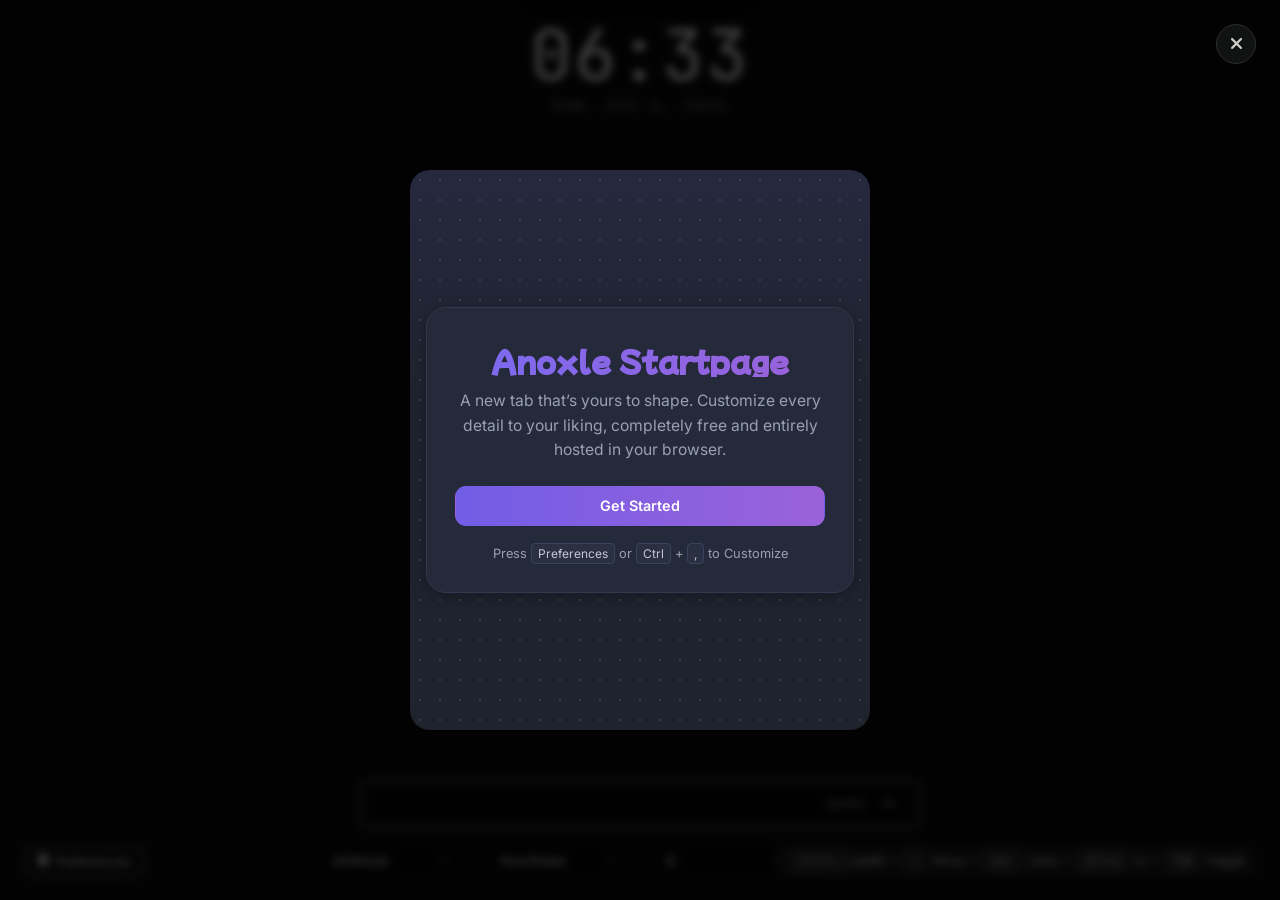
==== commit 25622057: "UI changes" ====
--- a/index.html
+++ b/index.html
@@ -1,4 +1,4 @@
-<!doctype html> <html lang="en"> <head> <meta charset="UTF-8"> <meta name="viewport" content="width=device-width,initial-scale=1"> <title>Anoxle - Startpage</title> <meta name="description" content="Highly customizable. Beautifully minimal. Your personal new tab for a cleaner, more focused web."> <meta property="og:title" content="Anoxle - Startpage"> <meta property="og:description" content="Highly customizable. Beautifully minimal. Your personal new tab for a cleaner, more focused web."> <meta property="og:image" content="https://anoxle.github.io/startpage/thumbnail.png"> <meta property="og:image:width" content="1200"> <meta property="og:image:height" content="630"> <meta property="og:image:type" content="image/png"> <meta property="og:image:alt" content="Anoxle startpage preview"> <meta name="twitter:card" content="summary_large_image"> <meta name="twitter:image" content="https://anoxle.github.io/startpage/thumbnail.png"> <meta name="twitter:image:alt" content="Anoxle startpage preview"> <meta name="theme-color" content="#9A62DA"> <meta name="color-scheme" content="dark"> <script type="application/ld+json"> {
+<!doctype html> <html lang="en" class="booting"> <head> <meta charset="UTF-8"> <meta name="viewport" content="width=device-width,initial-scale=1"> <title>Anoxle - Startpage</title> <meta name="description" content="Highly customizable. Beautifully minimal. Your personal new tab for a cleaner, more focused web."> <meta property="og:title" content="Anoxle - Startpage"> <meta property="og:description" content="Highly customizable. Beautifully minimal. Your personal new tab for a cleaner, more focused web."> <meta property="og:image" content="https://anoxle.github.io/startpage/thumbnail.png"> <meta property="og:image:width" content="1200"> <meta property="og:image:height" content="630"> <meta property="og:image:type" content="image/png"> <meta property="og:image:alt" content="Anoxle startpage preview"> <meta name="twitter:card" content="summary_large_image"> <meta name="twitter:image" content="https://anoxle.github.io/startpage/thumbnail.png"> <meta name="twitter:image:alt" content="Anoxle startpage preview"> <meta name="theme-color" content="#9A62DA"> <meta name="color-scheme" content="dark"> <script type="application/ld+json"> {
       "@context": "https://schema.org",
       "@type": "WebApplication",
       "name": "Anoxle",
@@ -12,4 +12,4 @@
         "price": "0",
         "priceCurrency": "USD"
       }
-    } </script> <script>(async()=>{if(!/[?&]reset=1(&|$)/.test(location.search))return;"loading"===document.readyState&&await new Promise(e=>document.addEventListener("DOMContentLoaded",e,{once:!0}));if(await new Promise(e=>{const t=document.createElement("div");t.className="boot-error show",t.style.zIndex="999999",t.setAttribute("role","alertdialog"),t.setAttribute("aria-modal","true"),t.innerHTML='<div class="boot-error-card"><h2>Caution</h2><p>The URL contains a reset parameter. Are you sure you want to proceed and reset everything?</p><div class="boot-error-actions" style="justify-content:flex-end"><button type="button" class="btn" id="reset-confirm-btn" style="background:#3e3e46;border-color:#3e3e46;color:#f4f3f8;">Confirm</button><button type="button" class="btn" id="reset-cancel-btn" style="background:#ffffff;border-color:#ffffff;color:#111111;">Cancel</button></div></div>',document.body.appendChild(t),t.querySelector("#reset-confirm-btn").onclick=()=>e(!0),t.querySelector("#reset-cancel-btn").onclick=()=>e(!1)})){try{if("serviceWorker"in navigator){const e=await navigator.serviceWorker.getRegistrations();await Promise.all(e.map(e=>e.unregister()))}const e=await caches.keys();await Promise.all(e.map(e=>caches.delete(e))),localStorage.clear(),await new Promise(e=>{const t=indexedDB.deleteDatabase("AnoxleDB");t.onsuccess=t.onerror=t.onblocked=e,setTimeout(e,800)})}catch{}location.replace(location.pathname)}else location.replace(location.pathname)})()</script> <link rel="manifest" href="./assets/manifest.json"> <meta name="mobile-web-app-capable" content="yes"> <meta name="apple-mobile-web-app-capable" content="yes"> <meta name="apple-mobile-web-app-status-bar-style" content="black-translucent"> <meta name="apple-mobile-web-app-title" content="Anoxle"> <link rel="apple-touch-icon" href="./assets/icon.png"> <link rel="icon" href="./assets/icon.png" type="image/png"> <link rel="preload" href="./assets/fonts/google-fonts.css" as="style"> <link rel="preload" href="./assets/fonts/font-awesome.css" as="style"> <link rel="stylesheet" href="./assets/fonts/google-fonts.css" media="print" onload='this.media="all"'> <link rel="stylesheet" href="./assets/fonts/font-awesome.css" media="print" onload='this.media="all"'> <noscript> <link rel="stylesheet" href="./assets/fonts/google-fonts.css"> <link rel="stylesheet" href="./assets/fonts/font-awesome.css"> </noscript> <script type="module" crossorigin src="./assets/app.js"></script> <link rel="stylesheet" crossorigin href="./assets/app.css"> </head> <body> <div id="bg-image"></div> <video id="bg-video" autoplay muted loop playsinline style="position:fixed;inset:0;z-index:-2;width:100%;height:100%;object-fit:cover;display:none"></video> <div id="bg-overlay"></div> <div id="gui-layer" class="grid-bg"></div> <div id="boot-error" class="boot-error" role="alertdialog" aria-modal="true" aria-labelledby="boot-error-title" aria-describedby="boot-error-msg"> <div class="boot-error-card"> <h2 id="boot-error-title">Couldn't load settings</h2> <p id="boot-error-msg">Your saved settings could not be loaded. This usually means the browser storage is corrupted or full.</p> <div class="boot-error-actions"> <button type="button" class="btn" id="boot-error-continue">Continue with defaults</button> <button type="button" class="btn btn-primary" id="boot-error-reset">Reset everything</button> </div> </div> </div> <div id="update-banner" class="update-banner" role="status" aria-live="polite"> <span id="update-banner-text">Checking for updates…</span> <button id="update-dismiss" type="button" class="update-dismiss" aria-label="Dismiss">✕</button> </div> <div id="mode-switch" class="mode-switch"> <div class="mmb-track"> <div class="mmb-slider-bg" id="mmb-slider"></div> <button id="mmb-search" class="mmb-btn active">Search</button> <button class="mmb-btn" id="mmb-ask">Ask</button> </div> </div> <div id="hud-bar" class="hud-bar"> <button id="btn-move-mode" class="hud-btn">Move Tool</button> <button class="hud-btn" id="btn-preview">Preview</button> <div class="hud-divider"></div> <label class="hud-snap"> <input type="checkbox" id="chk-snap-gui"> <span class="hud-snap-slider"></span> <span>SNAP</span> </label> <div class="hud-divider"></div> <button class="hud-btn hud-btn-ghost" id="btn-cancel-pos">Cancel</button> <button class="hud-btn hud-btn-primary" id="btn-save-pos">Save</button> </div> <div id="hud-hint" class="hud-hint">Select an widget to use the Move Tool</div> <div id="preview-exit" style="display:none;position:fixed;top:16px;left:50%;transform:translateX(-50%);z-index:150;background:var(--overlay);border:1px solid var(--border);border-radius:8px;padding:4px"> <button class="hud-btn hud-btn-primary" id="btn-exit-preview">Exit Preview</button> </div> <button id="studio-sheet-toggle" class="studio-sheet-toggle" aria-label="Toggle settings panel"> <i class="fa-solid fa-sliders"></i><span>Settings</span> </button> <div id="mobile-edit-bar"> <button id="m-btn-menu" class="btn mem-btn" aria-label="Menu"><i class="fa-solid fa-bars"></i><svg class="snake-outline" viewBox="0 0 46 46" aria-hidden="true"><rect x="0.5" y="0.5" width="45" height="45" rx="10" pathLength="100"></rect></svg></button> <div id="mobile-edit-menu"> <button id="m-btn-move" class="btn mem-btn" title="Move Tool"><i class="fa-solid fa-arrows-up-down-left-right"></i></button> <button id="m-btn-snap" class="btn mem-btn" title="Snap to Grid"><i class="fa-solid fa-table-cells"></i></button> <button id="m-btn-preview" class="btn mem-btn" title="Preview"><i class="fa-solid fa-eye"></i></button> <button id="m-btn-bgpos" class="btn mem-btn" title="Background Position"><i class="fa-solid fa-image"></i></button> <button id="m-btn-save" class="btn mem-btn" title="Save"><i class="fa-solid fa-floppy-disk"></i></button> <button id="m-btn-cancel" class="btn mem-btn" title="Exit"><i class="fa-solid fa-xmark"></i></button> </div> </div> <div id="gui-mob-ctrl" class="mobile-controls"> <div class="mob-ctrl-title">Change background position</div> <div class="flex-row" style="margin:0"><label style="width:20px">X</label><input type="range" id="mob-bg-x" min="0" max="100"></div> <div class="flex-row" style="margin:0"><label style="width:20px">Y</label><input type="range" id="mob-bg-y" min="0" max="100"></div> </div> <div id="widget-box" class="drag-box widget-wrap preset-basic"> <div class="sizer bar size-s" data-handle="size-widget-s"></div><div class="sizer bar size-n" data-handle="size-widget-n"></div> <div class="sizer circle size-e" data-handle="size-widget-e"></div><div class="sizer circle size-w" data-handle="size-widget-w"></div> <div class="move-handle up" data-dir="up"></div><div class="move-handle down" data-dir="down"></div><div class="move-handle left" data-dir="left"></div><div class="move-handle right" data-dir="right"></div> <div id="clock-root"> <div id="greet-display" class="widget-greet"></div> <div id="clock-display" class="widget-time">00:00</div> <div id="word-clock"></div> <div id="date-display" class="widget-date"></div> </div> </div> <div id="search-box" class="drag-box search-wrap"> <div class="sizer circle size-e" data-handle="size-search-e"></div><div class="sizer circle size-w" data-handle="size-search-w"></div> <div class="sizer bar size-s" data-handle="size-search-s"></div><div class="sizer bar size-n" data-handle="size-search-n"></div> <div class="move-handle up" data-dir="up"></div><div class="move-handle down" data-dir="down"></div><div class="move-handle left" data-dir="left"></div><div class="move-handle right" data-dir="right"></div> <form id="form-search" style="width:100%;height:100%"> <div class="input-wrap" id="input-wrap"> <div id="compact-ask-toggle"> <button type="button" id="c-btn-search" class="c-ask-btn active">Search</button> <button type="button" id="c-btn-ask" class="c-ask-btn">Ask</button> </div> <div id="chip-active" class="search-tag"></div> <div id="hint-text" class="ghost-hint"></div> <input type="search" id="input-query" class="search-bar" name="q" placeholder="Ask anything..." autocomplete="off" autocorrect="off" autocapitalize="none" spellcheck="false" inputmode="search" enterkeyhint="search"> <div id="engine-toggle" class="engine-toggle"><span>AUTO</span></div> <button type="submit" id="go-arrow" class="go-arrow"><i class="fa-solid fa-arrow-right"></i></button> </div> </form> </div> <div id="ql-box" class="drag-box ql-wrap"> <div class="sizer circle size-e" data-handle="size-ql-e"></div><div class="sizer circle size-w" data-handle="size-ql-w"></div> <div class="move-handle up" data-dir="up"></div><div class="move-handle down" data-dir="down"></div><div class="move-handle left" data-dir="left"></div><div class="move-handle right" data-dir="right"></div> <div id="ql-area" class="quick-links"></div> </div> <div id="foot-bar" class="foot-bar"> <button class="btn" id="btn-prefs"><i class="fa-solid fa-gear"></i><span class="pref-text"> Preferences</span></button> <div style="display:flex;gap:8px;align-items:center"> <div id="help-bar" class="keys-info"> <kbd>ctrl+,</kbd> prefs • <kbd>/</kbd> focus • <kbd>esc</kbd> close • <kbd id="lbl-ai-key">alt+a</kbd> ai • <kbd id="lbl-force-key">Tab</kbd> toggle </div> </div> </div> <div id="modal-settings" class="modal-overlay"> <div class="modal-box"> <div class="tabs-col" id="tab-nav"> <div class="srch-wrap"> <input type="text" id="pref-search" placeholder="Search settings…" autocomplete="off"> <button type="button" class="srch-clear" id="btn-srch-clear" aria-label="Clear search"><i class="fa-solid fa-xmark"></i></button> </div> <div class="tab-btn active" data-tab="tab-gen"><i class="fa-solid fa-house fa-fw"></i> General</div> <div class="tab-btn" data-tab="tab-app"><i class="fa-solid fa-palette fa-fw"></i> Appearance</div> <div class="tab-btn" data-tab="tab-workspace"><i class="fa-solid fa-table-cells-large fa-fw"></i> Layout</div> <div class="tab-btn" data-tab="tab-search"><i class="fa-solid fa-magnifying-glass fa-fw"></i> Search &amp; Favorites</div> <div class="tab-btn" data-tab="tab-wid"><i class="fa-solid fa-grip fa-fw"></i> Widgets & Links</div> <div class="tab-btn" data-tab="tab-short"><i class="fa-solid fa-keyboard fa-fw"></i> Atts & Shortcuts</div> <div class="tab-btn" data-tab="tab-data"><i class="fa-solid fa-database fa-fw"></i> Data &amp; Version</div> <hr style="border-color:#514e5a;margin:8px 24px;width:calc(100% - 48px)"> <div class="tab-btn" data-tab="tab-advanced"><i class="fa-solid fa-flask fa-fw"></i> Advanced</div> </div> <div style="overflow-y:auto;background:#1c1b22"> <div class="tab-pane show" id="tab-gen"> <div class="set-card"> <label class="set-label">Behavior</label> <div class="toggle-row"><span>Hide Help Bar</span><label class="switch"><input type="checkbox" id="pref-hidehelp"><span class="slider"></span></label></div> <div class="toggle-row"><span id="lbl-hidepref">Hide Preferences Button</span><label class="switch"><input type="checkbox" id="pref-hidepref"><span class="slider"></span></label></div> <div class="toggle-row"><span>Auto Focus Search on Load</span><label class="switch"><input type="checkbox" id="pref-autofocus"><span class="slider"></span></label></div> <div class="toggle-row"><span>Open searches in new tab</span><label class="switch"><input type="checkbox" id="pref-searchnewtab"><span class="slider"></span></label></div> <div class="toggle-row"><span>Open quick links in new tab</span><label class="switch"><input type="checkbox" id="pref-linksnewtab"><span class="slider"></span></label></div> </div> <div class="set-card"> <label class="set-label">Tab Settings</label> <div class="grid-2"> <div><span class="field-label">Custom Tab Title</span><div class="flex-row"><input type="text" id="pref-tabname" placeholder="New Tab"><button class="btn" data-action="resetTabName">Reset</button></div></div> <div><span class="field-label">Custom Tab Icon URL</span><div class="flex-row"><input type="text" id="pref-tabicon" placeholder="Favicon URL"><button class="btn" data-action="resetTabIcon">Reset</button></div></div> </div> </div> </div> <div class="tab-pane" id="tab-search"> <div class="set-card"> <label class="set-label">Search Engine</label> <span class="field-label">Default Search Provider</span> <div id="pref-engine-list"></div> <div id="box-ddg-noai" style="display:none;margin-top:10px"><div class="check-row"><input type="checkbox" id="pref-ddg-noai"><label for="pref-ddg-noai">Disable AI features in DuckDuckGo and filter AI-generated images out of search results.</label></div></div> <div id="box-cust-engine-wrapper" style="display:none;margin-top:6px"><span class="field-label">Custom Search URL (%s = query)</span><input type="text" id="pref-custengine" placeholder="https://example.com/search?q=%s"></div> <span class="field-label" id="force-shortcut-label" style="margin-top:14px">Force Search Shortcut Key ( Tab )</span> <p style="font-size:.75rem;color:var(--hint);margin:4px 0 0;line-height:1.4">Force Search Key is configured in <span class="tab-jump" data-tab="tab-short" data-hl="sc-input-toggle">Atts &amp; Shortcuts → Shortcuts</span> as <em>Toggle Force Search</em>.</p> </div> <div class="set-card"> <label class="set-label">AI Search</label> <div class="toggle-row"><span>Enable AI Search</span><label class="switch"><input type="checkbox" id="pref-useai"><span class="slider"></span></label></div> <div id="box-ai" style="margin-top:12px;display:none"> <span class="field-label">AI Platform Source</span> <div id="box-ai-builtin"> <div class="ai-platform-row" data-url="https://search.brave.com/ask?q={query}"> <div class="ai-platform-name"> <span>Brave Leo</span> <span class="ai-badge recommended">Recommended</span> <span class="ai-badge privacy">Privacy-Focused</span> <button type="button" class="ai-info-btn" data-tip="Privacy-focused AI assistant by Brave. Good for quick searches with live web results; does not train on your data.">i</button> </div> <span class="ai-check"><i class="fa-solid fa-check"></i></span> </div> <div class="ai-platform-row" data-url="https://claude.ai/new?q=%s"> <div class="ai-platform-name"> <span>Claude</span> <span class="ai-badge popular">Popular</span> <button type="button" class="ai-info-btn" data-tip="Anthropic's assistant. Best for longer writing, reasoning and coding tasks; not built for web search.">i</button> </div> <span class="ai-check"><i class="fa-solid fa-check"></i></span> </div> <div class="ai-platform-row" data-url="https://www.perplexity.ai/search?q=%s"> <div class="ai-platform-name"> <span>Perplexity</span> <button type="button" class="ai-info-btn" data-tip="AI search engine. Best for research and questions needing cited web sources.">i</button> </div> <span class="ai-check"><i class="fa-solid fa-check"></i></span> </div> <div class="ai-platform-row" data-url="https://chatgpt.com/?q=%s"> <div class="ai-platform-name"> <span>ChatGPT</span> <button type="button" class="ai-info-btn" data-tip="OpenAI's assistant. Good for general questions, writing and everyday tasks, with web search built in.">i</button> </div> <span class="ai-check"><i class="fa-solid fa-check"></i></span> </div> <div class="ai-platform-row" data-url="custom"> <div class="ai-platform-name"> <span>Custom...</span> </div> <span class="ai-check"><i class="fa-solid fa-check"></i></span> </div> </div> <div id="box-cust-ai-wrapper" style="display:none;margin-top:6px"> <span class="field-label">Custom AI URL</span> <input type="text" id="pref-custaiurl" placeholder="https://custom-ai.com/chat?q={query}"> <p style="font-size:.75rem;color:var(--hint);margin:4px 0 0;line-height:1.4">Use {query}, %s, or {msg} on where the query is</p> </div> <div style="margin-top:14px"> <span class="field-label" id="ai-shortcut-label">Shortcut Key ( Alt + a )</span> <p style="font-size:.75rem;color:var(--hint);margin:4px 0 0;line-height:1.4">Configure this in <span class="tab-jump" data-tab="tab-short" data-hl="sc-input-ai-platform">Atts &amp; Shortcuts → Shortcuts</span> as <em>AI Platform</em>.</p> </div> </div> </div> <div class="set-card"> <label class="set-label">Autocomplete Favorites</label> <div style="display:flex;justify-content:space-between;align-items:center;margin-bottom:6px"><span class="field-label" style="margin:0">URL to autocomplete in search box</span><button type="button" class="text-add-btn" id="btn-fav-editor" data-action="togglefaveditor">Edit as text</button></div> <div class="flex-row"> <input type="text" id="inp-fav" placeholder="example.com"> <button class="text-add-btn" data-action="addFav">Add</button> </div> <div id="list-fav" class="list-wrap" style="max-height:300px;margin-top:12px"></div> <div id="fav-editor-wrap"> <textarea id="fav-editor" spellcheck="false" autocomplete="off" autocapitalize="none" autocorrect="off" placeholder="example.com&#10;hello.com&#10;claude.ai"></textarea> <div id="fav-editor-status">One URL per line. Saves automatically.</div> </div> </div> </div> <div class="tab-pane" id="tab-app"> <p style="font-size:.82rem;color:#a2a1ab;line-height:1.5;margin:0 0 14px 2px">Want to change how a specific widget looks? Open its studio from <span class="tab-jump" data-tab="tab-wid">Widgets &amp; Links</span>. This tab handles the background image and the accent color for the Preferences button and help bar.</p> <div class="set-card"> <label class="set-label">Background & Accent</label> <div class="grid-2"> <div><span class="field-label">Accent Color</span><div class="flex-row"><input type="text" id="pref-accent" placeholder="#c0bfbc" style="flex:1;min-width:0"><input type="color" id="pref-accent-picker" value="#c0bfbc" style="width:38px;height:38px;padding:2px;flex-shrink:0"></div></div> <div><span class="field-label">What It Colors</span><p style="font-size:.78rem;color:#9f9ea8;line-height:1.5;margin:0">Only the Preferences button and the help bar key hints. Leave empty for the default look.</p></div> </div> <div class="grid-2" style="margin-top:14px"> <div><span class="field-label">Background Image URL</span><input type="text" id="pref-bgurl" placeholder="https://..."></div> <div><span class="field-label">Background Type</span><select id="pref-bgtype"><option value="url">URL</option><option value="upload">Upload Image</option><option value="video">Upload Video</option></select><input type="file" id="pref-bgfile" accept="image/*,video/*" style="margin-top:8px;display:none"><p id="vid-warn" style="font-size:.75rem;color:#facc15;margin-top:6px;display:none">Videos may cause lag on low-end devices.</p></div> </div> <div class="grid-2" style="margin-top:14px"> <div><div class="range-row"><div class="range-top"><span class="set-sublabel" style="margin:0">Blur</span><span class="range-val" id="val-bgblur">0px</span></div><input type="range" id="pref-bgblur" min="0" max="20" step="1"></div></div> <div><div class="range-row"><div class="range-top"><span class="set-sublabel" style="margin:0">Dark Overlay</span><span class="range-val" id="val-bgdark">0%</span></div><input type="range" id="pref-bgdark" min="0" max="80" step="1"></div></div> </div> </div> <div class="set-card mobile-only"> <label class="set-label">Mode Switcher</label> <div class="toggle-row"><span>Enable Mode Switcher</span><label class="switch"><input type="checkbox" id="pref-ms-enable"><span class="slider"></span></label></div> <div id="box-ms" style="margin-top:12px"> <div class="range-row"><div class="range-top"><span class="set-sublabel" style="margin:0">Size</span><div style="display:flex;align-items:center;gap:8px"><button type="button" id="btn-ms-size-reset" style="background:0 0;border:none;color:var(--subtext);font-size:.7rem;font-weight:600;letter-spacing:.06em;text-transform:uppercase;cursor:pointer;padding:2px 4px;font-family:inherit">Reset</button><span class="range-val" id="val-ms-size">100%</span></div></div><input type="range" id="pref-ms-size" min="50" max="200" step="5"></div> <div style="margin-top:8px"> <span class="set-sublabel">Position</span> <select id="pref-ms-pos"><option value="top">Top</option><option value="bottom">Bottom</option></select> </div> <div id="box-ms-colors" class="grid-2" style="margin-top:12px"> <div><span class="set-sublabel">Background</span><div class="flex-row"><input type="text" id="pref-ms-bg" placeholder="rgba(...) or #..." style="flex:1;min-width:0"><input type="color" id="pref-ms-bg-picker" style="width:38px;height:38px;padding:2px;flex-shrink:0"></div></div> <div><span class="set-sublabel">Text Color</span><div class="flex-row"><input type="text" id="pref-ms-text" placeholder="#a6adc8" style="flex:1;min-width:0"><input type="color" id="pref-ms-text-picker" style="width:38px;height:38px;padding:2px;flex-shrink:0"></div></div> <div><span class="set-sublabel">Active Color</span><div class="flex-row"><input type="text" id="pref-ms-active" placeholder="#cba6f7" style="flex:1;min-width:0"><input type="color" id="pref-ms-active-picker" style="width:38px;height:38px;padding:2px;flex-shrink:0"></div></div> </div> </div> </div> <div class="set-card"> <label class="set-label">Search Box Style</label> <button class="btn btn-primary btn-full" id="btn-customize-search-appearance"><i class="fa-solid fa-sliders"></i> Customize</button> </div> </div> <div class="tab-pane" id="tab-workspace"> <div class="set-card"> <label class="set-label">Visual Editor</label> <p style="font-size:.88rem;color:#9f9ea8;line-height:1.5;margin:0 0 14px">Drag and resize any widget. Click a widget to select it. For deeper customization, use the <span class="tab-jump" data-tab="tab-wid">dedicated Studios</span>, where you can customize every bit of each widget.</p> <p class="mobile-only" style="font-size:.82rem;color:var(--hint);line-height:1.5;margin:0 0 14px">In Layout mode, the editor buttons are hidden inside the ☰ (three-line) menu button.</p> <div class="toggle-row"><span>Snap to Grid</span><label class="switch"><input type="checkbox" id="pref-snap"><span class="slider"></span></label></div> <div style="display:flex;flex-direction:column;gap:10px;margin-top:12px"><button class="btn btn-primary btn-full" id="btn-enter-gui"><i class="fa-solid fa-arrows-up-down-left-right"></i> Enter Visual Editor</button><button class="btn" id="btn-reset-layout">Reset Positions</button></div> </div> </div> <div class="tab-pane" id="tab-wid"> <button class="btn btn-primary btn-full" id="btn-enter-studio" style="margin-bottom:14px"><i class="fa-solid fa-sliders"></i> Enter Studio &amp; Customize Widgets</button> <div class="set-card"> <label class="set-label"><i class="fa-regular fa-clock"></i> Clock</label> <div class="toggle-row"><span>Show Clock</span><label class="switch"><input type="checkbox" id="pref-clock-show"><span class="slider"></span></label></div> <button class="btn btn-primary btn-full" id="btn-open-clock-studio" style="margin-top:12px"><i class="fa-solid fa-up-right-from-square"></i> Customize in Studio</button> </div> <div class="set-card"> <label class="set-label"><i class="fa-solid fa-magnifying-glass"></i> Search Box</label> <div class="toggle-row"><span>Show Search Box</span><label class="switch"><input type="checkbox" id="pref-search-show"><span class="slider"></span></label></div> <button class="btn btn-primary btn-full" id="btn-open-search-studio" style="margin-top:12px"><i class="fa-solid fa-up-right-from-square"></i> Customize in Studio</button> </div> <div class="set-card"> <label class="set-label"><i class="fa-solid fa-grip"></i> Quick Links</label> <div class="toggle-row"><span>Show Quick Links</span><label class="switch"><input type="checkbox" id="pref-ql-show"><span class="slider"></span></label></div> <div class="toggle-row"><span>Open in new tab</span><label class="switch"><input type="checkbox" id="pref-ql-newtab"><span class="slider"></span></label></div> <div id="ql-manage-mini" style="margin-top:12px;max-height:220px;overflow-y:auto;display:flex;flex-direction:column;gap:8px"></div> <div class="flex-row" style="margin-top:10px"><input type="text" id="inp-ql-name-mini" placeholder="Name"><input type="text" id="inp-ql-url-mini" placeholder="https://"><button class="btn btn-primary" id="btn-add-ql-mini">Add</button></div> <button class="btn btn-primary btn-full" id="btn-open-links-studio" style="margin-top:12px"><i class="fa-solid fa-up-right-from-square"></i> Customize in Studio</button> </div> </div> <div class="tab-pane" id="tab-short"> <div class="set-card"> <label class="set-label">Atts (@key)</label> <p style="font-size:.85rem;color:var(--subtext);margin-top:-8px;margin-bottom:16px">Type @ followed by your key in the search bar to quickly swap search engines or open links.</p> <div class="toggle-row"><span>Enable Custom Shortcuts</span><label class="switch"><input type="checkbox" id="pref-useatts"><span class="slider"></span></label></div> <div id="box-atts" style="display:none;margin-top:16px"> <div id="list-grps" class="list-wrap" style="max-height:400px"></div> <button class="text-add-btn" data-action="addGrp" style="margin-top:8px">Add Group</button> <p style="font-size:.75rem;color:var(--hint);margin:10px 2px 0;line-height:1.4">Use {query}, %s, or {msg} on where the query is</p> </div> </div> <div class="set-card"> <label class="set-label">Shortcuts</label> <p style="font-size:.85rem;color:var(--subtext);margin-top:-8px;margin-bottom:10px">Global keybinds for built-in actions. Click a field, then press your key combination. Press Escape to clear.</p> <div class="kb-row"><span>Focus Search</span><input type="text" id="sc-input-focus-search" class="kb-input" readonly="readonly" placeholder="Default: /"></div> <div class="kb-row"><span>Open Preferences</span><input type="text" id="sc-input-open-settings" class="kb-input" readonly="readonly" placeholder="Default: ctrl+,"></div> <div class="kb-row"><span>AI Platform</span><input type="text" id="sc-input-ai-platform" class="kb-input" readonly="readonly" placeholder="Default: alt+a"></div> <div class="kb-row"><span>Toggle Force Search</span><input type="text" id="sc-input-toggle" class="kb-input" readonly="readonly" placeholder="Default: tab"></div> <div id="sc-conflicts" style="font-size:.78rem;color:#ef4444;margin-top:10px;line-height:1.4"></div> </div> <div class="set-card"> <label class="set-label">Quick Links Shortcuts</label> <p style="font-size:.85rem;color:var(--subtext);margin-top:-8px;margin-bottom:14px">Give each of your quick links its own keybind.</p> <button class="btn btn-primary btn-full" id="btn-open-ql-shortcuts"><i class="fa-solid fa-keyboard"></i> Adjust Quick Links Shortcut Keys</button> </div> </div> <div class="tab-pane" id="tab-data"> <div class="set-card"> <label class="set-label">Data</label> <div class="grid-2"> <button id="btn-exp" class="btn">Export File</button> <button class="btn" id="btn-imp">Import File</button> </div> <div class="grid-2" style="margin-top:8px"> <button id="btn-exp-clip" class="btn">Copy to Clipboard</button> <button class="btn" id="btn-imp-clip">Paste from Clipboard</button> </div> <div style="margin-top:16px"><button class="btn btn-danger btn-full" id="btn-rst">Reset All Defaults</button></div> <input type="file" id="file-imp" style="display:none" accept=".json"> </div> <div class="set-card"> <label class="set-label">Version Management</label> <div class="toggle-row"><span>Current version</span><span id="vm-current" style="font-family:ui-monospace,monospace;font-size:.82rem;color:var(--subtext)">—</span></div> <div class="toggle-row"><span>Latest version</span><span id="vm-latest" style="font-family:ui-monospace,monospace;font-size:.82rem;color:var(--subtext)">—</span></div> <div class="toggle-row"><span>Status</span><span id="vm-status" style="font-size:.82rem;color:var(--subtext);text-align:right;max-width:220px;overflow:hidden;text-overflow:ellipsis;white-space:nowrap">Idle</span></div> <div style="display:flex;gap:8px;margin-top:14px"> <button class="btn" id="vm-check" style="flex:1"><i class="fa-solid fa-rotate"></i> Check now</button> <button class="btn btn-danger" id="vm-force" style="flex:1" title="Resets everything to defaults: settings, uploads, custom fonts, and offline cache."><i class="fa-solid fa-broom"></i> Force reinstall</button> </div> </div> </div> <div class="tab-pane" id="tab-advanced"> <div class="set-card"> <label class="set-label">Quick Links Icons</label> <span class="field-label">Quick Links Icons API</span> <select id="pref-iconapi"> <option value="google">Google (Recommended)</option> <option value="ddg">DuckDuckGo</option> </select> <span class="set-sublabel" style="margin-top:10px">Choose the service used to automatically fetch site icons when left empty.</span> <div class="toggle-row" style="margin-top:12px"> <span id="fallback-label">Use DuckDuckGo API as a fallback if Google doesn't work</span> <label class="switch"><input type="checkbox" id="pref-iconapi-fallback" checked="checked"><span class="slider"></span></label> </div> </div> </div> <div id="search-results"></div> </div> <div class="modal-bottom"> <div style="display:flex;gap:8px;margin-left:auto"><button class="btn" id="btn-close-modal">Cancel</button><button class="btn btn-primary" id="btn-save-modal">Save</button></div> </div> </div> </div> <div id="modal-confirm" class="modal-overlay"> <div class="modal-box" style="width:400px;height:auto;padding:24px;display:block;grid-template-columns:none"> <h3 id="conf-title" style="margin:0 0 12px;font-size:1.2rem;color:var(--text)">Confirm</h3> <p id="conf-msg" style="margin:0 0 24px;color:var(--subtext);font-size:.95rem"></p> <div style="display:flex;justify-content:flex-end;gap:12px"> <button class="btn" id="btn-conf-no">Cancel</button> <button class="btn btn-primary" id="btn-conf-yes">Confirm</button> </div> </div> </div> <div id="modal-switch-prompt" class="modal-overlay"> <div class="modal-box" style="width:420px;height:auto;padding:24px;display:block;grid-template-columns:none"> <h3 style="margin:0 0 12px;font-size:1.05rem;color:var(--text)">Switch Studio?</h3> <p style="margin:0 0 20px;color:var(--subtext);font-size:.88rem">Save current changes before switching?</p> <div style="display:flex;justify-content:flex-end;gap:8px"> <button class="btn" id="btn-sw-cancel">Cancel</button> <button class="btn" id="btn-sw-discard">Don't Save</button> <button class="btn btn-primary" id="btn-sw-save">Save</button> </div> </div> </div> <div id="modal-studio-welcome" class="modal-overlay" style="z-index:400"> <div class="modal-box" style="width:400px;max-width:94vw;height:auto;padding:22px;display:block;grid-template-columns:none"> <h3 style="margin:0 0 14px;font-size:1.15rem;color:var(--text)">Welcome!!</h3> <p style="margin:0 0 18px;color:var(--subtext);font-size:.88rem;line-height:1.55">Here, you can customise all the widgets (clock, search box and quick links). You can switch between studios (e.g. from the search box to the clock) at the top left. When you have finished editing, click the 'Done' button to save your changes instead of clicking the X icon in the top right corner.</p> <div style="display:flex;justify-content:flex-end"> <button class="btn btn-primary" id="btn-studio-welcome-ok">OKAY</button> </div> </div> </div> <div id="modal-ql-shortcuts" class="modal-overlay"> <div class="modal-box" style="width:480px;max-width:94vw;height:auto;max-height:80vh;padding:0;display:flex;flex-direction:column;grid-template-columns:none"> <div class="qlsc-header"> <div class="qlsc-title">Quick Links Shortcut Keys</div> <button class="x-btn" id="btn-close-ql-shortcuts" aria-label="Close"><i class="fa-solid fa-xmark"></i></button> </div> <p class="qlsc-hint">Click a field and press a combination. Escape clears it.</p> <div id="ql-shortcuts-list" style="padding:8px 22px 8px;overflow-y:auto;flex:1"></div> <div id="qlsc-conflicts" class="qlsc-conflicts"></div> <div class="qlsc-footer"> <button class="btn" id="btn-save-ql-shortcuts">Done</button> </div> </div> </div> <div id="studio-clock" class="studio-view"> <div class="studio-preview"> <div id="studio-clock-bg" class="studio-preview-bg"></div> <div id="studio-clock-overlay" class="studio-preview-overlay"></div> <div class="studio-topbar"> <div class="studio-tabs"> <button class="studio-tab" data-studio="studio-clock">Clock</button> <button class="studio-tab" data-studio="studio-search">Search</button> <button class="studio-tab" data-studio="studio-links">Links</button> </div> <div style="display:flex;gap:8px;align-items:center"> <button class="btn btn-studio-preview">Preview Fullscreen</button> <button class="btn btn-studio-preview-live">Preview &amp; Edit</button> <button class="btn" id="studio-clock-reset" title="Reset clock to defaults"><i class="fa-solid fa-rotate-left"></i></button> <button class="btn" id="studio-clock-close">Done</button> </div> </div> <div id="studio-clock-mount" style="transform:scale(var(--clock-scale));text-align:center"></div> </div> <div class="studio-side"> <div class="studio-side-header"> <div style="font-weight:600;color:var(--text);font-size:1.05rem">Clock Settings</div> <div style="display:flex;align-items:center;gap:6px"> <select class="studio-live-switcher" data-current="studio-clock"> <option value="studio-clock">Clock</option> <option value="studio-search">Search</option> <option value="studio-links">Links</option> </select> <select class="studio-sheet-pos" title="Settings panel position"> <option value="bottom">Panel: Bottom</option> <option value="top">Panel: Top</option> </select> <button class="btn studio-save-exit-btn" data-save-exit="studio-clock">Save</button> <button class="btn studio-desktop-revert" data-redo-studio="studio-clock" title="Redo"><i class="fa-solid fa-rotate-right"></i></button> <button class="btn studio-mobile-action studio-mobile-revert" data-redo-studio="studio-clock" title="Redo"><i class="fa-solid fa-rotate-right"></i></button> <button class="btn btn-primary studio-mobile-action studio-mobile-save" data-save-exit="studio-clock" title="Save & Close"><i class="fa-solid fa-check"></i></button> <button class="btn" id="studio-clock-close2" style="padding:6px 10px"><i class="fa-solid fa-xmark"></i></button> </div> </div> <div class="studio-side-body"> <div class="set-card"> <label class="set-label"><i class="fa-solid fa-layer-group"></i> Clock Style</label> <div class="preset-cards" id="studio-clock-preset-cards"></div> </div> <div class="set-card"> <label class="set-label"><i class="fa-solid fa-sliders"></i> Functionality</label> <div class="check-row"><input type="checkbox" id="studio-chk-date"><label for="studio-chk-date">Show date</label></div> <div class="check-row"><input type="checkbox" id="studio-chk-hr24"><label for="studio-chk-hr24">Show in 24h format</label></div> <div class="check-row"><input type="checkbox" id="studio-chk-seconds"><label for="studio-chk-seconds">Show seconds</label></div> <div class="check-row"><input type="checkbox" id="studio-chk-greet"><label for="studio-chk-greet">Show greeting</label></div> <div class="check-row"><input type="checkbox" id="studio-chk-blink"><label for="studio-chk-blink">Show blinking : animation</label></div> </div> <div class="set-card"> <label class="set-label"><i class="fa-solid fa-arrows-up-down-left-right"></i> Size & Layout</label> <div class="range-row"><div class="range-top"><span class="set-sublabel" style="margin:0">Size</span><span class="range-val" id="val-sclock-scale">100%</span></div><input type="range" id="pref-sclock-scale" min="50" max="250" step="5"></div> <div class="range-row"><div class="range-top"><span class="set-sublabel" style="margin:0">Letter Spacing</span><span class="range-val" id="val-sclock-spacing">-2px</span></div><input type="range" id="pref-sclock-spacing" min="-10" max="20" step="1"></div> <div class="range-row"><div class="range-top"><span class="set-sublabel" style="margin:0">Greeting → Time Gap</span><span class="range-val" id="val-sclock-gap-greet">8px</span></div><input type="range" id="pref-sclock-gap-greet" min="0" max="60" step="1"></div> <div class="range-row"><div class="range-top"><span class="set-sublabel" style="margin:0">Time → Date Gap</span><span class="range-val" id="val-sclock-gap-date">8px</span></div><input type="range" id="pref-sclock-gap-date" min="0" max="60" step="1"></div> <div class="range-row" id="row-sclock-gap-stacked" style="display:none"><div class="range-top"><span class="set-sublabel" style="margin:0">Stacked Rows Gap</span><span class="range-val" id="val-sclock-gap-stacked">6px</span></div><input type="range" id="pref-sclock-gap-stacked" min="0" max="40" step="1"></div> <div class="range-row" id="row-sclock-gap-word" style="display:none"><div class="range-top"><span class="set-sublabel" style="margin:0">Word Clock Gap</span><span class="range-val" id="val-sclock-gap-word">12px</span></div><input type="range" id="pref-sclock-gap-word" min="0" max="40" step="1"></div> </div> <div class="set-card"> <label class="set-label"><i class="fa-solid fa-palette"></i> Styling & Effects</label> <div style="margin-top:4px"> <span class="set-sublabel">Alignment</span><select id="pref-sclock-align"><option value="center">Center</option><option value="left">Left</option><option value="right">Right</option></select> </div> <div id="box-sclock-date-options" style="margin-top:10px"> <span class="set-sublabel">Date Format</span><select id="pref-sclock-datefmt"><option value="full">Full</option><option value="short">Short</option><option value="minimal">Minimal</option></select> <div style="margin-top:10px"> <span class="set-sublabel">Date Text Color</span> <div class="flex-row"> <input type="text" id="pref-sclock-date-color" placeholder="e.g. #a6adc8 or var(--subtext)" style="flex:1"> <input type="color" id="pref-sclock-date-color-picker" value="#a6adc8" style="width:42px;height:38px;padding:4px"> </div> </div> </div> <div id="box-stacked-opts" style="display:none;margin-top:12px"> <div class="check-row"><input type="checkbox" id="pref-sclock-stackedlbls"><label for="pref-sclock-stackedlbls">Show time labels (Hrs, Min, Sec)</label></div> <div class="flex-row" style="margin-top:8px"> <input type="text" id="pref-sclock-stackedcolor" placeholder="Label color (e.g. #cba6f7)" style="flex:1"> <input type="color" id="pref-sclock-stackedcolor-picker" value="#cba6f7" style="width:42px;height:38px;padding:4px"> </div> </div> <div style="margin-top:12px"> <span class="set-sublabel">Clock Text Color</span> <div class="flex-row"> <input type="text" id="pref-sclock-color" placeholder="e.g. #cdd6f4 or var(--text)" style="flex:1"> <input type="color" id="pref-sclock-color-picker" value="#cdd6f4" style="width:42px;height:38px;padding:4px"> </div> </div> <div style="margin-top:10px"> <span class="set-sublabel">Greeting Text Color</span> <div class="flex-row"> <input type="text" id="pref-sclock-greetcolor" placeholder="e.g. #cba6f7 or var(--accent)" style="flex:1"> <input type="color" id="pref-sclock-greetcolor-picker" value="#cba6f7" style="width:42px;height:38px;padding:4px"> </div> </div> <div class="toggle-row" style="margin-top:14px"><span>Enable Glow</span><label class="switch"><input type="checkbox" id="pref-sclock-enableglow"><span class="slider"></span></label></div> <div id="box-sclock-glow" style="display:none;margin-bottom:10px"> <div class="range-row"><div class="range-top"><span class="set-sublabel" style="margin:0">Glow Size</span><span class="range-val" id="val-sclock-glow">0px</span></div><input type="range" id="pref-sclock-glow" min="0" max="40" step="1"></div> <div class="flex-row" style="margin-top:8px"><input type="text" id="pref-sclock-glowcolor" placeholder="Glow color (e.g. #cba6f7)" style="flex:1"><input type="color" id="pref-sclock-glowcolor-picker" value="#cba6f7" style="width:42px;height:38px;padding:4px"></div> </div> <div class="toggle-row"><span>Enable Shadow</span><label class="switch"><input type="checkbox" id="pref-sclock-enableshadow"><span class="slider"></span></label></div> <div id="box-sclock-shadow" style="display:none;margin-bottom:10px"> <div class="range-row"><div class="range-top"><span class="set-sublabel" style="margin:0">Shadow Size</span><span class="range-val" id="val-sclock-shadow">0px</span></div><input type="range" id="pref-sclock-shadow" min="0" max="40" step="1"></div> <div class="flex-row" style="margin-top:8px"><input type="text" id="pref-sclock-shadowcolor" placeholder="Shadow color (e.g. #000000)" style="flex:1"><input type="color" id="pref-sclock-shadowcolor-picker" value="#000000" style="width:42px;height:38px;padding:4px"></div> </div> </div> <div class="set-card"> <label class="set-label"><i class="fa-solid fa-font"></i> Fonts</label> <div class="grid-2"> <div><span class="set-sublabel">Time Font</span><select id="pref-sclock-font"><option value="system">System</option><option value="syne">Syne</option><option value="space">Space Grotesk</option><option value="mono">JetBrains Mono</option></select></div> <div><span class="set-sublabel">Greeting Font</span><select id="pref-sclock-font-greet" class="font-select"><option value="">Same as time</option><option value="system">System</option><option value="syne">Syne</option><option value="space">Space Grotesk</option><option value="mono">JetBrains Mono</option></select></div> </div> <div class="grid-2" style="margin-top:10px"> <div><span class="set-sublabel">Date Font</span><select id="pref-sclock-font-date" class="font-select"><option value="">Same as time</option><option value="system">System</option><option value="syne">Syne</option><option value="space">Space Grotesk</option><option value="mono">JetBrains Mono</option></select></div> <div><span class="set-sublabel">Word Clock Font</span><select id="pref-sclock-font-word" class="font-select"><option value="">Same as time</option><option value="system">System</option><option value="syne">Syne</option><option value="space">Space Grotesk</option><option value="mono">JetBrains Mono</option></select></div> </div> <div style="margin-top:10px"> <span class="set-sublabel">Font Weight</span><select id="pref-sclock-weight"><option value="300">Light</option><option value="400">Regular</option><option value="700">Bold</option><option value="800">Extra Bold</option><option value="900">Black</option></select> </div> </div> <div class="set-card"> <label class="set-label"><i class="fa-solid fa-upload"></i> Custom Fonts</label> <input type="file" id="pref-sclock-font-file" accept=".ttf,.otf,.woff,.woff2,font/ttf,font/otf,font/woff,font/woff2" style="display:none"> <button class="btn btn-primary btn-full" id="btn-sclock-font-upload"><i class="fa-solid fa-upload"></i> Upload Font File</button> <p style="font-size:.72rem;color:var(--hint);margin:8px 0 0;line-height:1.4">Upload TTF, OTF, WOFF, or WOFF2 fonts. They'll appear in the font dropdowns above as ★ entries.</p> <div id="list-custom-fonts" style="margin-top:12px;display:flex;flex-direction:column;gap:8px"></div> </div> </div> </div> </div> <div id="studio-search" class="studio-view"> <div class="studio-preview"> <div id="studio-search-bg" class="studio-preview-bg"></div> <div id="studio-search-overlay" class="studio-preview-overlay"></div> <div class="studio-topbar"> <div class="studio-tabs"> <button class="studio-tab" data-studio="studio-clock">Clock</button> <button class="studio-tab" data-studio="studio-search">Search</button> <button class="studio-tab" data-studio="studio-links">Links</button> </div> <div style="display:flex;gap:8px;align-items:center"> <button class="btn btn-studio-preview">Preview Fullscreen</button> <button class="btn btn-studio-preview-live">Preview &amp; Edit</button> <button class="btn" id="studio-search-reset" title="Reset search box to defaults"><i class="fa-solid fa-rotate-left"></i></button> <button class="btn" id="studio-search-close">Done</button> </div> </div> <div id="studio-search-mount" style="width:640px;max-width:90vw"></div> </div> <div class="studio-side"> <div class="studio-side-header"> <div style="font-weight:600;color:var(--text);font-size:1.05rem">Search Settings</div> <div style="display:flex;align-items:center;gap:6px"> <select class="studio-live-switcher" data-current="studio-search"> <option value="studio-clock">Clock</option> <option value="studio-search">Search</option> <option value="studio-links">Links</option> </select> <select class="studio-sheet-pos" title="Settings panel position"> <option value="bottom">Panel: Bottom</option> <option value="top">Panel: Top</option> </select> <button class="btn studio-save-exit-btn" data-save-exit="studio-search">Save</button> <button class="btn studio-desktop-revert" data-redo-studio="studio-search" title="Redo"><i class="fa-solid fa-rotate-right"></i></button> <button class="btn studio-mobile-action studio-mobile-revert" data-redo-studio="studio-search" title="Redo"><i class="fa-solid fa-rotate-right"></i></button> <button class="btn btn-primary studio-mobile-action studio-mobile-save" data-save-exit="studio-search" title="Save & Close"><i class="fa-solid fa-check"></i></button> <button class="btn" id="studio-search-close2" style="padding:6px 10px"><i class="fa-solid fa-xmark"></i></button> </div> </div> <div class="studio-side-body"> <div class="set-card"> <label class="set-label"><i class="fa-solid fa-arrows-up-down-left-right"></i> Size & Shape</label> <div class="range-row"><div class="range-top"><span class="set-sublabel" style="margin:0">Width</span><span class="range-val" id="val-ssearch-w">640px</span></div><input type="range" id="pref-ssearch-w" min="320" max="1000" step="10"></div> <div class="range-row"><div class="range-top"><span class="set-sublabel" style="margin:0">Height</span><span class="range-val" id="val-ssearch-h">56px</span></div><input type="range" id="pref-ssearch-h" min="40" max="100" step="1"></div> <div class="range-row"><div class="range-top"><span class="set-sublabel" style="margin:0">Corner Roundness</span><span class="range-val" id="val-ssearch-radius">14px</span></div><input type="range" id="pref-ssearch-radius" min="0" max="40" step="1"></div> <div class="range-row"><div class="range-top"><span class="set-sublabel" style="margin:0">Font Size</span><span class="range-val" id="val-ssearch-font">19px</span></div><input type="range" id="pref-ssearch-font" min="12" max="28" step="1"></div> <div class="range-row"><div class="range-top"><span class="set-sublabel" style="margin:0">Padding</span><span class="range-val" id="val-ssearch-pad">16px</span></div><input type="range" id="pref-ssearch-pad" min="6" max="32" step="1"></div> <div class="range-row"><div class="range-top"><span class="set-sublabel" style="margin:0">Border Width</span><span class="range-val" id="val-ssearch-bw">1px</span></div><input type="range" id="pref-ssearch-bw" min="0" max="6" step="1"></div> <div class="range-row"><div class="range-top"><span class="set-sublabel" style="margin:0">Blur</span><span class="range-val" id="val-ssearch-blur">0px</span></div><input type="range" id="pref-ssearch-blur" min="0" max="30" step="1"></div> <div class="range-row"><div class="range-top"><span class="set-sublabel" style="margin:0">Opacity</span><span class="range-val" id="val-ssearch-op">100%</span></div><input type="range" id="pref-ssearch-op" min="20" max="100" step="1"></div> </div> <div class="set-card"> <label class="set-label"><i class="fa-solid fa-palette"></i> Colors & Content</label> <div style="margin-top:10px"><span class="set-sublabel">Text Color</span><div class="flex-row"><input type="text" id="pref-ssearch-textcolor" placeholder="#cdd6f4" style="flex:1;min-width:0"><input type="color" id="pref-ssearch-textcolor-picker" value="#cdd6f4" style="width:42px;height:38px;padding:4px;flex:0 0 42px"></div></div> <div style="margin-top:10px"><span class="set-sublabel">Background</span><div class="flex-row"><input type="text" id="pref-ssearch-bg" placeholder="rgba(...) or #..." style="flex:1;min-width:0"><input type="color" id="pref-ssearch-bg-picker" value="#1e1e2e" style="width:42px;height:38px;padding:4px;flex:0 0 42px"></div></div> <div style="margin-top:10px"><span class="set-sublabel">Outline Color</span><div class="flex-row"><input type="text" id="pref-ssearch-bordercolor" placeholder="#313244 or var(--border)" style="flex:1;min-width:0"><input type="color" id="pref-ssearch-bordercolor-picker" value="#313244" style="width:42px;height:38px;padding:4px;flex:0 0 42px"></div></div> <div class="range-row" style="margin-top:10px"><div class="range-top"><span class="set-sublabel" style="margin:0">Outline Opacity</span><span class="range-val" id="val-ssearch-borderop">100%</span></div><input type="range" id="pref-ssearch-borderop" min="0" max="100" step="1"></div> <div style="margin-top:10px"><span class="set-sublabel">Placeholder</span><div class="flex-row"><input type="text" id="pref-ssearch-placeholder" placeholder="Ask anything..." style="flex:1"><input type="color" id="pref-ssearch-placeholder-color" value="#585b70" style="width:42px;height:38px;padding:4px;flex-shrink:0"></div></div> <div style="margin-top:10px"><span class="set-sublabel">Style Preset</span><select id="pref-ssearch-style"><option value="custom">Custom</option><option value="minimal">Minimal Line</option><option value="pill">Pill</option><option value="soft-square">Soft Square</option><option value="glass">Glass</option><option value="outline">Outline</option></select></div> </div> <div class="set-card"> <label class="set-label"><i class="fa-solid fa-sliders"></i> Functionality</label> <div class="check-row"><input type="checkbox" id="studio-chk-search-hint"><label for="studio-chk-search-hint">Show autocomplete hint</label></div> <div class="check-row"><input type="checkbox" id="studio-chk-search-nav"><label for="studio-chk-search-nav">Show AUTO toggle</label></div> <div class="check-row"><input type="checkbox" id="studio-chk-search-arrow"><label for="studio-chk-search-arrow">Show submit arrow</label></div> <div class="check-row"><input type="checkbox" id="studio-chk-search-newtab"><label for="studio-chk-search-newtab">Open in new tab</label></div> </div> <div class="set-card"> <label class="set-label"><i class="fa-solid fa-gem"></i> Visual Effects</label> <div class="toggle-row" style="margin-top:16px"><span>Enable Glow</span><label class="switch"><input type="checkbox" id="pref-useglow"><span class="slider"></span></label></div> <div id="box-sglow" style="display:none;margin-bottom:10px"> <div class="range-row"><div class="range-top"><span class="set-sublabel" style="margin:0">Glow Size</span><span class="range-val" id="val-sglow">20px</span></div><input type="range" id="pref-sglow" min="0" max="50" step="1"></div> <div class="range-row"><div class="range-top"><span class="set-sublabel" style="margin:0">Glow Opacity</span><span class="range-val" id="val-sglowop">100%</span></div><input type="range" id="pref-sglowop" min="0" max="100" step="1"></div> <div class="flex-row"><input type="text" id="pref-sglowcol" placeholder="Glow color (e.g. #cba6f7)" style="flex:1"><input type="color" id="pref-sglowcol-picker" value="#cba6f7" style="width:42px;height:38px;padding:4px"></div> </div> <div class="toggle-row"><span>Enable Focus Glow</span><label class="switch"><input type="checkbox" id="pref-usehoverglow"><span class="slider"></span></label></div> <div id="box-shoverglow" style="display:none;margin-bottom:10px"> <div class="range-row"><div class="range-top"><span class="set-sublabel" style="margin:0">Focus Glow Size</span><span class="range-val" id="val-shoverglow">20px</span></div><input type="range" id="pref-shoverglow" min="0" max="50" step="1"></div> <div class="range-row"><div class="range-top"><span class="set-sublabel" style="margin:0">Focus Glow Opacity</span><span class="range-val" id="val-shoverglowop">100%</span></div><input type="range" id="pref-shoverglowop" min="0" max="100" step="1"></div> <div class="flex-row"><input type="text" id="pref-shoverglowcol" placeholder="Glow color (e.g. #cba6f7)" style="flex:1"><input type="color" id="pref-shoverglowcol-picker" value="#cba6f7" style="width:42px;height:38px;padding:4px"></div> </div> <div class="toggle-row"><span>Enable Shadow</span><label class="switch"><input type="checkbox" id="pref-useshadow"><span class="slider"></span></label></div> <div id="box-sshadow" style="display:none;margin-bottom:10px"> <div class="range-row"><div class="range-top"><span class="set-sublabel" style="margin:0">Shadow Size</span><span class="range-val" id="val-sshadow">10px</span></div><input type="range" id="pref-sshadow" min="0" max="50" step="1"></div> <div class="range-row"><div class="range-top"><span class="set-sublabel" style="margin:0">Shadow Opacity</span><span class="range-val" id="val-sshadowop">100%</span></div><input type="range" id="pref-sshadowop" min="0" max="100" step="1"></div> <div class="flex-row"><input type="text" id="pref-sshadowcol" placeholder="Shadow color (e.g. #000000)" style="flex:1"><input type="color" id="pref-sshadowcol-picker" value="#000000" style="width:42px;height:38px;padding:4px"></div> </div> <div class="toggle-row"><span>Enable Focus Shadow</span><label class="switch"><input type="checkbox" id="pref-usehovershadow"><span class="slider"></span></label></div> <div id="box-shovershadow" style="display:none;margin-bottom:10px"> <div class="range-row"><div class="range-top"><span class="set-sublabel" style="margin:0">Focus Shadow Size</span><span class="range-val" id="val-shovershadow">10px</span></div><input type="range" id="pref-shovershadow" min="0" max="50" step="1"></div> <div class="range-row"><div class="range-top"><span class="set-sublabel" style="margin:0">Focus Shadow Opacity</span><span class="range-val" id="val-shovershadowop">100%</span></div><input type="range" id="pref-shovershadowop" min="0" max="100" step="1"></div> <div class="flex-row"><input type="text" id="pref-shovershadowcol" placeholder="Shadow color (e.g. #000000)" style="flex:1"><input type="color" id="pref-shovershadowcol-picker" value="#000000" style="width:42px;height:38px;padding:4px"></div> </div> </div> <div class="set-card"> <label class="set-label"><i class="fa-solid fa-arrow-right"></i> Button Styling</label> <div class="range-row"><div class="range-top"><span class="set-sublabel" style="margin:0">Container Width</span><span class="range-val" id="val-sbtn-w">52px</span></div><input type="range" id="pref-sbtn-w" min="24" max="140" step="1"></div> <div class="range-row"><div class="range-top"><span class="set-sublabel" style="margin:0">Container Height</span><span class="range-val" id="val-sbtn-h">100%</span></div><input type="range" id="pref-sbtn-h" min="20" max="100" step="1"></div> <div class="range-row"><div class="range-top"><span class="set-sublabel" style="margin:0">Container Roundness</span><div style="display:flex;align-items:center;gap:8px"><button type="button" id="btn-sbtn-radius-match" title="Match search box roundness" style="background:0 0;border:none;color:var(--subtext);font-size:.7rem;font-weight:600;letter-spacing:.06em;text-transform:uppercase;cursor:pointer;padding:2px 4px;font-family:inherit">Match Search Box</button><span class="range-val" id="val-sbtn-radius">14px</span></div></div><input type="range" id="pref-sbtn-radius" min="0" max="40" step="1"></div> <div class="range-row"><div class="range-top"><span class="set-sublabel" style="margin:0">Container Opacity</span><span class="range-val" id="val-sbtn-op">100%</span></div><input type="range" id="pref-sbtn-op" min="0" max="100" step="1"></div> <div style="margin-top:8px"> <span class="set-sublabel">Container Color</span> <div class="flex-row"><input type="text" id="pref-sbtn-bg" placeholder="e.g. var(--overlay) or #1e1e2e" style="flex:1"><input type="color" id="pref-sbtn-bg-picker" value="#1e1e2e" style="width:42px;height:38px;padding:4px"></div> </div> <hr style="border:none;border-top:1px solid var(--border);margin:18px 0 16px;opacity:.6"> <div> <span class="set-sublabel">Arrow Icon</span> <select id="pref-sbtn-icon"> <option value="arrow">Arrow</option> <option value="chevron">Chevron</option> <option value="angle">Angle</option> <option value="long-arrow">Long Arrow</option> <option value="caret">Caret</option> <option value="external">External Arrow</option> <option value="search">Search</option> </select> </div> <div class="range-row"><div class="range-top"><span class="set-sublabel" style="margin:0">Arrow Position</span><span class="range-val" id="val-sbtn-icon-x">0px</span></div><input type="range" id="pref-sbtn-icon-x" min="-40" max="40" step="1"></div> <div class="range-row"><div class="range-top"><span class="set-sublabel" style="margin:0">Arrow Opacity</span><span class="range-val" id="val-sbtn-icon-op">100%</span></div><input type="range" id="pref-sbtn-icon-op" min="0" max="100" step="1"></div> <div style="margin-top:8px"> <span class="set-sublabel">Arrow Color</span> <div class="flex-row"><input type="text" id="pref-sbtn-color" placeholder="e.g. var(--subtext) or #a6adc8" style="flex:1"><input type="color" id="pref-sbtn-color-picker" value="#a6adc8" style="width:42px;height:38px;padding:4px"></div> </div> </div> </div> </div> </div> <div id="studio-links" class="studio-view"> <div class="studio-preview"> <div id="studio-links-bg" class="studio-preview-bg"></div> <div id="studio-links-overlay" class="studio-preview-overlay"></div> <div class="studio-topbar"> <div class="studio-tabs"> <button class="studio-tab" data-studio="studio-clock">Clock</button> <button class="studio-tab" data-studio="studio-search">Search</button> <button class="studio-tab" data-studio="studio-links">Links</button> </div> <div style="display:flex;gap:8px;align-items:center"> <button class="btn btn-studio-preview">Preview Fullscreen</button> <button class="btn btn-studio-preview-live">Preview &amp; Edit</button> <button class="btn" id="studio-links-reset" title="Reset quick links to defaults"><i class="fa-solid fa-rotate-left"></i></button> <button class="btn" id="studio-links-close">Done</button> </div> </div> <div id="studio-links-mount" style="width:720px;max-width:92vw"></div> </div> <div class="studio-side"> <div class="studio-side-header"> <div style="font-weight:600;color:var(--text);font-size:1.05rem">Links Settings</div> <div style="display:flex;align-items:center;gap:6px"> <select class="studio-live-switcher" data-current="studio-links"> <option value="studio-clock">Clock</option> <option value="studio-search">Search</option> <option value="studio-links">Links</option> </select> <select class="studio-sheet-pos" title="Settings panel position"> <option value="bottom">Panel: Bottom</option> <option value="top">Panel: Top</option> </select> <button class="btn studio-save-exit-btn" data-save-exit="studio-links">Save</button> <button class="btn studio-desktop-revert" data-redo-studio="studio-links" title="Redo"><i class="fa-solid fa-rotate-right"></i></button> <button class="btn studio-mobile-action studio-mobile-revert" data-redo-studio="studio-links" title="Redo"><i class="fa-solid fa-rotate-right"></i></button> <button class="btn btn-primary studio-mobile-action studio-mobile-save" data-save-exit="studio-links" title="Save & Close"><i class="fa-solid fa-check"></i></button> <button class="btn" id="studio-links-close2" style="padding:6px 10px"><i class="fa-solid fa-xmark"></i></button> </div> </div> <div class="studio-side-body"> <div class="set-card"> <label class="set-label"><i class="fa-solid fa-layer-group"></i> Style Presets</label> <div class="preset-cards" id="studio-ql-preset-cards"></div> </div> <div class="set-card" id="box-ql-dock" style="display:none"> <label class="set-label"><i class="fa-solid fa-grip"></i> Dock Styling</label> <div class="range-row"><div class="range-top"><span class="set-sublabel" style="margin:0">Width</span><span class="range-val" id="val-sql-dockw">0px</span></div><input type="range" id="pref-sql-dockw" min="0" max="1200" step="10"></div> <div class="range-row"><div class="range-top"><span class="set-sublabel" style="margin:0">Height</span><span class="range-val" id="val-sql-dockh">0px</span></div><input type="range" id="pref-sql-dockh" min="0" max="400" step="2"></div> <div class="range-row"><div class="range-top"><span class="set-sublabel" style="margin:0">Padding Y</span><span class="range-val" id="val-sql-dockpy">10px</span></div><input type="range" id="pref-sql-dockpy" min="0" max="60" step="1"></div> <div class="range-row"><div class="range-top"><span class="set-sublabel" style="margin:0">Padding X</span><span class="range-val" id="val-sql-dockpx">14px</span></div><input type="range" id="pref-sql-dockpx" min="0" max="80" step="1"></div> <div class="range-row"><div class="range-top"><span class="set-sublabel" style="margin:0">Corner Radius</span><span class="range-val" id="val-sql-dockradius">18px</span></div><input type="range" id="pref-sql-dockradius" min="0" max="60" step="1"></div> <div class="range-row"><div class="range-top"><span class="set-sublabel" style="margin:0">Border Width</span><span class="range-val" id="val-sql-dockbw">1px</span></div><input type="range" id="pref-sql-dockbw" min="0" max="6" step="1"></div> <div class="range-row"><div class="range-top"><span class="set-sublabel" style="margin:0">Shadow Size</span><span class="range-val" id="val-sql-dockshadow">20px</span></div><input type="range" id="pref-sql-dockshadow" min="0" max="80" step="1"></div> <div class="range-row"><div class="range-top"><span class="set-sublabel" style="margin:0">Blur</span><span class="range-val" id="val-sql-dockblur">0px</span></div><input type="range" id="pref-sql-dockblur" min="0" max="30" step="1"></div> <div class="range-row"><div class="range-top"><span class="set-sublabel" style="margin:0">Opacity</span><span class="range-val" id="val-sql-dockopacity">100%</span></div><input type="range" id="pref-sql-dockopacity" min="10" max="100" step="1"></div> <div style="margin-top:8px"> <span class="set-sublabel">Background Color</span> <div class="flex-row"><input type="text" id="pref-sql-dockbg" placeholder="e.g. rgba(0,0,0,.5)" style="flex:1"><input type="color" id="pref-sql-dockbg-picker" value="#1e1e2e" style="width:42px;height:38px;padding:4px"></div> </div> <div style="margin-top:8px"> <span class="set-sublabel">Border Color</span> <div class="flex-row"><input type="text" id="pref-sql-dockbordercolor" placeholder="e.g. #313244" style="flex:1"><input type="color" id="pref-sql-dockbordercolor-picker" value="#313244" style="width:42px;height:38px;padding:4px"></div> </div> </div> <div class="set-card"> <label class="set-label"><i class="fa-solid fa-arrows-up-down-left-right"></i> Size & Layout</label> <div class="range-row"><div class="range-top"><span class="set-sublabel" style="margin:0">Links Per Row</span><span class="range-val" id="val-sql-perrow">5</span></div><input type="range" id="pref-sql-perrow" min="1" max="12" step="1"></div> <div class="range-row"><div class="range-top"><span class="set-sublabel" style="margin:0">Scale</span><span class="range-val" id="val-sql-scale">100%</span></div><input type="range" id="pref-sql-scale" min="70" max="150" step="5"></div> <div class="range-row"><div class="range-top"><span class="set-sublabel" style="margin:0">Gap</span><span class="range-val" id="val-sql-gap">12px</span></div><input type="range" id="pref-sql-gap" min="4" max="32" step="1"></div> <div class="range-row"><div class="range-top"><span class="set-sublabel" style="margin:0">Icon Size</span><span class="range-val" id="val-sql-icon">18px</span></div><input type="range" id="pref-sql-icon" min="12" max="36" step="1"></div> <div class="range-row"><div class="range-top"><span class="set-sublabel" style="margin:0">Corner Roundness</span><span class="range-val" id="val-sql-radius">12px</span></div><input type="range" id="pref-sql-radius" min="0" max="30" step="1"></div> <div class="range-row"><div class="range-top"><span class="set-sublabel" style="margin:0">Padding</span><span class="range-val" id="val-sql-pad">10px</span></div><input type="range" id="pref-sql-pad" min="4" max="24" step="1"></div> <div style="margin-top:8px"> <span class="set-sublabel">Layout</span><select id="pref-sql-layout"><option value="flex">Flex Wrap</option><option value="grid">Grid</option></select> </div> </div> <div class="set-card"> <label class="set-label"><i class="fa-solid fa-palette"></i> Colors &amp; Looks</label> <span class="set-sublabel" style="margin-top:-4px;margin-bottom:12px">Leave empty to use the theme default.</span> <div style="margin-top:4px"> <span class="set-sublabel">Background</span> <div class="flex-row"><input type="text" id="pref-sql-bg-color" placeholder="e.g. var(--overlay) or #1e1e2e" style="flex:1"><input type="color" id="pref-sql-bg-color-picker" value="#1e1e2e" style="width:42px;height:38px;padding:4px"></div> </div> <div class="range-row" style="margin-top:10px"><div class="range-top"><span class="set-sublabel" style="margin:0">Background Opacity</span><span class="range-val" id="val-sql-op">100%</span></div><input type="range" id="pref-sql-op" min="20" max="100" step="1"></div> <div class="range-row"><div class="range-top"><span class="set-sublabel" style="margin:0">Blur</span><span class="range-val" id="val-sql-blur">10px</span></div><input type="range" id="pref-sql-blur" min="0" max="40" step="1"></div> <div style="margin-top:10px"> <span class="set-sublabel">Text</span> <div class="flex-row"><input type="text" id="pref-sql-textcolor" placeholder="e.g. var(--text) or #cdd6f4" style="flex:1"><input type="color" id="pref-sql-textcolor-picker" value="#cdd6f4" style="width:42px;height:38px;padding:4px"></div> </div> <div class="range-row" style="margin-top:10px"><div class="range-top"><span class="set-sublabel" style="margin:0">Text Opacity</span><span class="range-val" id="val-sql-textop">100%</span></div><input type="range" id="pref-sql-textop" min="0" max="100" step="1"></div> <div style="margin-top:10px"> <span class="set-sublabel">Border</span> <div class="flex-row"><input type="text" id="pref-sql-bordercolor" placeholder="e.g. var(--border) or #313244" style="flex:1"><input type="color" id="pref-sql-bordercolor-picker" value="#313244" style="width:42px;height:38px;padding:4px"></div> </div> <div class="range-row" style="margin-top:10px"><div class="range-top"><span class="set-sublabel" style="margin:0">Border Opacity</span><span class="range-val" id="val-sql-borderop">100%</span></div><input type="range" id="pref-sql-borderop" min="0" max="100" step="1"></div> <div style="margin-top:10px"> <span class="set-sublabel">Icon Background</span> <div class="flex-row"><input type="text" id="pref-sql-iconbg" placeholder="e.g. #ffffff" style="flex:1"><input type="color" id="pref-sql-iconbg-picker" value="#ffffff" style="width:42px;height:38px;padding:4px"></div> </div> <div class="range-row" style="margin-top:10px"><div class="range-top"><span class="set-sublabel" style="margin:0">Icon Background Opacity</span><span class="range-val" id="val-sql-iconbgop">100%</span></div><input type="range" id="pref-sql-iconbgop" min="0" max="100" step="1"></div> </div> <div class="set-card"> <label class="set-label"><i class="fa-solid fa-gem"></i> Visual Effects</label> <div class="toggle-row"><span>Enable Hover Outline</span><label class="switch"><input type="checkbox" id="pref-sql-hover-outline"><span class="slider"></span></label></div> <div id="box-ql-outline" style="display:none;margin:8px 0 10px;padding-left:6px"> <div class="range-row"><div class="range-top"><span class="set-sublabel" style="margin:0">Outline Size</span><span class="range-val" id="val-sql-olsize">1px</span></div><input type="range" id="pref-sql-olsize" min="0" max="6" step="1"></div> <div class="range-row"><div class="range-top"><span class="set-sublabel" style="margin:0">Outline Opacity</span><span class="range-val" id="val-sql-olop">100%</span></div><input type="range" id="pref-sql-olop" min="0" max="100" step="1"></div> <div class="range-row"><div class="range-top"><span class="set-sublabel" style="margin:0">Outline Glow</span><span class="range-val" id="val-sql-olglow">0px</span></div><input type="range" id="pref-sql-olglow" min="0" max="10" step="1"></div> <div class="flex-row"><input type="text" id="pref-sql-olcolor" placeholder="Outline color (e.g. #cba6f7)" style="flex:1"><input type="color" id="pref-sql-olcolor-picker" value="#cba6f7" style="width:42px;height:38px;padding:4px"></div> </div> <div class="toggle-row"><span>Enable Hover Lift</span><label class="switch"><input type="checkbox" id="pref-sql-hover-lift"><span class="slider"></span></label></div> <div class="toggle-row"><span>Enable Hover Glow</span><label class="switch"><input type="checkbox" id="pref-sql-hover-glow"><span class="slider"></span></label></div> <div id="box-ql-glow" style="display:none;margin:8px 0 10px;padding-left:6px"> <div class="range-row"><div class="range-top"><span class="set-sublabel" style="margin:0">Glow Size</span><span class="range-val" id="val-sql-glowsize">20px</span></div><input type="range" id="pref-sql-glowsize" min="0" max="50" step="1"></div> <div class="range-row"><div class="range-top"><span class="set-sublabel" style="margin:0">Glow Opacity</span><span class="range-val" id="val-sql-glowop">100%</span></div><input type="range" id="pref-sql-glowop" min="0" max="100" step="1"></div> <div class="flex-row"><input type="text" id="pref-sql-glowcolor" placeholder="Glow color (e.g. #cba6f7)" style="flex:1"><input type="color" id="pref-sql-glowcolor-picker" value="#cba6f7" style="width:42px;height:38px;padding:4px"></div> </div> <div class="toggle-row"><span>Enable Hover Scale</span><label class="switch"><input type="checkbox" id="pref-sql-hover-scale"><span class="slider"></span></label></div> <div id="box-ql-scale" style="display:none;margin:8px 0 10px;padding-left:6px"> <div class="range-row"><div class="range-top"><span class="set-sublabel" style="margin:0">Scale Amount</span><span class="range-val" id="val-sql-scaleamt">6%</span></div><input type="range" id="pref-sql-scaleamt" min="0" max="20" step="1"></div> </div> <p id="ql-scale-hint" style="font-size:.72rem;color:var(--hint);margin:6px 0 0;line-height:1.4;display:none">Hover Scale requires Hover Lift to be disabled.</p> </div> <div class="set-card"> <label class="set-label"><i class="fa-solid fa-sliders"></i> Functionality</label> <div class="check-row"><input type="checkbox" id="studio-chk-ql-show"><label for="studio-chk-ql-show">Show quick links</label></div> <div class="check-row"><input type="checkbox" id="studio-chk-ql-text"><label for="studio-chk-ql-text">Show text</label></div> <div class="check-row"><input type="checkbox" id="studio-chk-ql-icons"><label for="studio-chk-ql-icons">Show icons</label></div> <div class="check-row" id="row-ql-shortcut" style="display:none"><input type="checkbox" id="studio-chk-ql-shortcut"><label for="studio-chk-ql-shortcut">Show assigned shortcut</label></div> <div class="check-row"><input type="checkbox" id="studio-chk-ql-newtab"><label for="studio-chk-ql-newtab">Open in new tab</label></div> </div> <div class="set-card"> <label class="set-label"><i class="fa-solid fa-up-right-from-square"></i> Manage Links</label> <div id="studio-ql-list" style="display:flex;flex-direction:column;gap:8px;max-height:280px;overflow-y:auto"></div> <div class="flex-row" style="margin-top:10px"><input type="text" id="studio-ql-name" placeholder="Name"><input type="text" id="studio-ql-url" placeholder="https://"><button class="text-add-btn" id="studio-ql-add">Add</button></div> </div> </div> </div> </div> <script>(()=>{const e=document.getElementById("update-banner"),t=document.getElementById("update-banner-text"),n=document.getElementById("update-dismiss");let o=!1,a=null,i=null,s=!1,r=null;const c="anoxle_known_version",d=()=>{try{const e=localStorage.getItem(c);return e||("undefined"!=typeof prefs&&prefs&&prefs.knownversion?prefs.knownversion:null)}catch{return null}},l=e=>{try{localStorage.setItem(c,e)}catch{}try{"undefined"!=typeof prefs&&prefs&&(prefs.knownversion=e)}catch{}},u=()=>{e&&e.classList.remove("show")},g=(n,o={})=>{e&&t&&(clearTimeout(i),t.textContent=n,e.classList.add("show"),o.autoHideMs&&(i=setTimeout(u,o.autoHideMs)))},w=(e,t)=>{const n=document.getElementById("vm-status");n&&(n.textContent=e,n.style.color=t?"#ef4444":"var(--subtext)")},f=()=>{const e=document.getElementById("vm-current"),t=document.getElementById("vm-latest");e&&(e.textContent=d()||"—"),t&&(t.textContent=a||"—")},m=()=>{window.addEventListener("online",function e(){window.removeEventListener("online",e),h()})},v=(e,t)=>{(t?console.warn:console.log).call(console,"[update] "+e)},p=async()=>{g("Reinstalling…",{}),w("Reinstalling…",!1);try{if("serviceWorker"in navigator){const e=await navigator.serviceWorker.getRegistrations();await Promise.all(e.map(e=>e.unregister()))}const e=await caches.keys();await Promise.all(e.map(e=>caches.delete(e)))}catch{}location.reload()},h=async e=>{if(!o){if(o=!0,w("Checking…",!1),v("checking for updates…"),!navigator.onLine){const t="Checking for updates failed due to network issues.";return e&&g(t,{autoHideMs:4e3}),w(t,!0),v(t,!0),o=!1,void m()}try{const e=await fetch("./version.txt?t="+Date.now(),{cache:"no-store"});if(!e.ok)throw new Error("HTTP "+e.status);const t=(await e.text()).trim();if(!t)throw new Error("Empty version file");a=t,f();const n=d();if(!n)return l(t),w("Up to date",!1),v("first run — recorded version "+t),f(),void(o=!1);if(n===t)return w("Up to date",!1),v("up to date ("+t+")"),void(o=!1);l(t),w("Updating to "+t+"…",!1),v("update available — "+n+" → "+t),await(async()=>{if(!("serviceWorker"in navigator))return void p();const e=r||await navigator.serviceWorker.getRegistration();if(e)if(e.waiting)e.waiting.postMessage({type:"SKIP_WAITING"});else{try{await e.update()}catch{}if(await new Promise(e=>setTimeout(e,100)),e.waiting)e.waiting.postMessage({type:"SKIP_WAITING"});else{if(e.installing){const t=e.installing;if("installed"===await new Promise(e=>{const n=setTimeout(()=>e("timeout"),5e3);t.addEventListener("statechange",()=>{"installed"===t.state?(clearTimeout(n),e("installed")):"redundant"===t.state&&(clearTimeout(n),e("failed"))})})&&e.waiting)return void e.waiting.postMessage({type:"SKIP_WAITING"})}p()}}else p()})()}catch(t){const n=navigator.onLine?"Checking for updates failed: "+(t.message||"unknown error"):"Checking for updates failed due to network issues.";e&&g(n,{autoHideMs:5e3}),w(n,!0),v(n,!0),m(),o=!1}}};if(n&&(n.onclick=u),"serviceWorker"in navigator&&!/[?&]reset=1/.test(location.search)){const e=!!navigator.serviceWorker.controller;navigator.serviceWorker.addEventListener("controllerchange",()=>{e&&(s||(s=!0,location.reload()))}),window.addEventListener("load",()=>{navigator.serviceWorker.register("./sw.js",{updateViaCache:"none"}).then(e=>{r=e}).catch(e=>{console.warn("[SW] registration failed:",e)})})}const y=()=>{const e=document.getElementById("vm-check"),t=document.getElementById("vm-force");e&&(e.onclick=()=>{h(!0)}),t&&(t.onclick=()=>{const e="This will reset everything to defaults: your settings, uploaded backgrounds and videos, custom fonts, and the offline cache. The page will reload with a clean state afterward.";"function"==typeof showConfirm?showConfirm("Force reinstall?",e,p):confirm(e)&&p()}),f()};"loading"===document.readyState?document.addEventListener("DOMContentLoaded",y):y(),window.checkUpdates=h,window.updateVmUi=f,window.addEventListener("load",()=>{setTimeout(h,200)})})()</script> </body> </html>+    } </script> <script>(async()=>{if(!/[?&]reset=1(&|$)/.test(location.search))return;"loading"===document.readyState&&await new Promise(e=>document.addEventListener("DOMContentLoaded",e,{once:!0}));if(await new Promise(e=>{const t=document.createElement("div");t.className="boot-error show",t.style.zIndex="999999",t.setAttribute("role","alertdialog"),t.setAttribute("aria-modal","true"),t.innerHTML='<div class="boot-error-card"><h2>Caution</h2><p>The URL contains a reset parameter. Are you sure you want to proceed and reset everything?</p><div class="boot-error-actions" style="justify-content:flex-end"><button type="button" class="btn" id="reset-confirm-btn" style="background:#3e3e46;border-color:#3e3e46;color:#f4f3f8;">Confirm</button><button type="button" class="btn" id="reset-cancel-btn" style="background:#ffffff;border-color:#ffffff;color:#111111;">Cancel</button></div></div>',document.body.appendChild(t),t.querySelector("#reset-confirm-btn").onclick=()=>e(!0),t.querySelector("#reset-cancel-btn").onclick=()=>e(!1)})){try{if("serviceWorker"in navigator){const e=await navigator.serviceWorker.getRegistrations();await Promise.all(e.map(e=>e.unregister()))}const e=await caches.keys();await Promise.all(e.map(e=>caches.delete(e))),localStorage.clear(),await new Promise(e=>{const t=indexedDB.deleteDatabase("AnoxleDB");t.onsuccess=t.onerror=t.onblocked=e,setTimeout(e,800)})}catch{}location.replace(location.pathname)}else location.replace(location.pathname)})()</script> <link rel="manifest" href="./assets/manifest.json"> <meta name="mobile-web-app-capable" content="yes"> <meta name="apple-mobile-web-app-capable" content="yes"> <meta name="apple-mobile-web-app-status-bar-style" content="black-translucent"> <meta name="apple-mobile-web-app-title" content="Anoxle"> <link rel="apple-touch-icon" href="./assets/icon.png"> <link rel="icon" href="./assets/icon.png" type="image/png"> <link rel="preload" href="./assets/fonts/google-fonts.css" as="style"> <link rel="preload" href="./assets/fonts/font-awesome.css" as="style"> <link rel="stylesheet" href="./assets/fonts/google-fonts.css" media="print" onload='this.media="all"'> <link rel="stylesheet" href="./assets/fonts/font-awesome.css" media="print" onload='this.media="all"'> <noscript> <link rel="stylesheet" href="./assets/fonts/google-fonts.css"> <link rel="stylesheet" href="./assets/fonts/font-awesome.css"> </noscript> <script type="module" crossorigin src="./assets/app.js"></script> <link rel="stylesheet" crossorigin href="./assets/app.css"> </head> <body class="theme-overcast"> <div id="bg-image"></div> <video id="bg-video" autoplay muted loop playsinline style="position:fixed;inset:0;z-index:-2;width:100%;height:100%;object-fit:cover;display:none"></video> <div id="bg-overlay"></div> <div id="gui-layer" class="grid-bg"></div> <div id="boot-error" class="boot-error" role="alertdialog" aria-modal="true" aria-labelledby="boot-error-title" aria-describedby="boot-error-msg"> <div class="boot-error-card"> <h2 id="boot-error-title">Couldn't load settings</h2> <p id="boot-error-msg">Your saved settings could not be loaded. This usually means the browser storage is corrupted or full.</p> <div class="boot-error-actions"> <button type="button" class="btn" id="boot-error-continue">Continue with defaults</button> <button type="button" class="btn btn-primary" id="boot-error-reset">Reset everything</button> </div> </div> </div> <div id="update-banner" class="update-banner" role="status" aria-live="polite"> <span id="update-banner-text">Checking for updates…</span> <button id="update-dismiss" type="button" class="update-dismiss" aria-label="Dismiss">✕</button> </div> <div id="mode-switch" class="mode-switch"> <div class="mmb-track"> <div class="mmb-slider-bg" id="mmb-slider"></div> <button id="mmb-search" class="mmb-btn active">Search</button> <button class="mmb-btn" id="mmb-ask">Ask</button> </div> </div> <div id="hud-bar" class="hud-bar"> <button id="btn-move-mode" class="hud-btn">Move</button> <button class="hud-btn" id="btn-preview">Preview</button> <div class="hud-divider"></div> <label class="hud-snap"> <input type="checkbox" id="chk-snap-gui"> <span class="hud-snap-slider"></span> <span>Snap to grid</span> </label> <div class="hud-divider"></div> <button class="hud-btn hud-btn-ghost" id="btn-cancel-pos">Cancel</button> <button class="hud-btn hud-btn-primary" id="btn-save-pos">Save</button> </div> <div id="hud-hint" class="hud-hint">Select a widget to move it</div> <div id="preview-exit" style="display:none;position:fixed;top:16px;left:50%;transform:translateX(-50%);z-index:150;background:var(--overlay);border:1px solid var(--border);border-radius:8px;padding:4px"> <button class="hud-btn hud-btn-primary" id="btn-exit-preview">Exit Preview</button> </div> <button id="studio-sheet-toggle" class="studio-sheet-toggle" aria-label="Toggle settings panel"> <i class="fa-solid fa-sliders"></i><span>Settings</span> </button> <div id="mobile-edit-bar"> <button id="m-btn-menu" class="btn mem-btn" aria-label="Menu"><i class="fa-solid fa-bars"></i><svg class="snake-outline" viewBox="0 0 46 46" aria-hidden="true"><rect x="0.5" y="0.5" width="45" height="45" rx="10" pathLength="100"></rect></svg></button> <div id="mobile-edit-menu"> <button id="m-btn-move" class="btn mem-btn" title="Move Tool"><i class="fa-solid fa-arrows-up-down-left-right"></i><span>Move</span></button> <button id="m-btn-snap" class="btn mem-btn" title="Snap to Grid"><i class="fa-solid fa-table-cells"></i><span>Snap to grid</span></button> <button id="m-btn-preview" class="btn mem-btn" title="Preview"><i class="fa-solid fa-eye"></i><span>Preview</span></button> <button id="m-btn-bgpos" class="btn mem-btn" title="Background Position"><i class="fa-solid fa-image"></i><span>Background position</span></button> <button id="m-btn-save" class="btn mem-btn" title="Save"><i class="fa-solid fa-floppy-disk"></i><span>Save</span></button> <button id="m-btn-cancel" class="btn mem-btn" title="Exit"><i class="fa-solid fa-xmark"></i><span>Cancel</span></button> </div> </div> <div id="gui-mob-ctrl" class="mobile-controls"> <div class="mob-ctrl-title">Background position</div> <div class="flex-row" style="margin:0"><label style="width:20px">X</label><input type="range" id="mob-bg-x" min="0" max="100"></div> <div class="flex-row" style="margin:0"><label style="width:20px">Y</label><input type="range" id="mob-bg-y" min="0" max="100"></div> </div> <div id="widget-box" class="drag-box widget-wrap preset-basic"> <div class="sizer bar size-s" data-handle="size-widget-s"></div><div class="sizer bar size-n" data-handle="size-widget-n"></div> <div class="sizer circle size-e" data-handle="size-widget-e"></div><div class="sizer circle size-w" data-handle="size-widget-w"></div> <div class="move-handle up" data-dir="up"></div><div class="move-handle down" data-dir="down"></div><div class="move-handle left" data-dir="left"></div><div class="move-handle right" data-dir="right"></div> <div id="clock-root"> <div id="greet-display" class="widget-greet"></div> <div id="clock-display" class="widget-time">00:00</div> <div id="word-clock"></div> <div id="date-display" class="widget-date"></div> </div> </div> <div id="search-box" class="drag-box search-wrap"> <div class="sizer circle size-e" data-handle="size-search-e"></div><div class="sizer circle size-w" data-handle="size-search-w"></div> <div class="sizer bar size-s" data-handle="size-search-s"></div><div class="sizer bar size-n" data-handle="size-search-n"></div> <div class="move-handle up" data-dir="up"></div><div class="move-handle down" data-dir="down"></div><div class="move-handle left" data-dir="left"></div><div class="move-handle right" data-dir="right"></div> <form id="form-search" style="width:100%;height:100%"> <div class="input-wrap" id="input-wrap"> <div id="compact-ask-toggle"> <button type="button" id="c-btn-search" class="c-ask-btn active">Search</button> <button type="button" id="c-btn-ask" class="c-ask-btn">Ask</button> </div> <div id="chip-active" class="search-tag"></div> <div id="hint-text" class="ghost-hint"></div> <input type="search" id="input-query" class="search-bar" name="q" placeholder="Ask anything..." autocomplete="off" autocorrect="off" autocapitalize="none" spellcheck="false" inputmode="search" enterkeyhint="search"> <div id="engine-toggle" class="engine-toggle"><span>AUTO</span></div> <button type="submit" id="go-arrow" class="go-arrow"><i class="fa-solid fa-arrow-right"></i></button> </div> </form> </div> <script>!function(){var e=document.documentElement,r=document.getElementById("input-query"),t=document.getElementById("form-search");if(r&&t){var o=null;try{o=JSON.parse(localStorage.getItem("anoxle_prefs"))}catch(e){}o&&"object"==typeof o||(o={});var a=function(e,r){return"number"==typeof e&&isFinite(e)?e:r},s=e.style,c=r.style,n=o.searchpos||{};"number"==typeof n.top&&s.setProperty("--search-top",n.top+"%"),"number"==typeof n.left&&s.setProperty("--search-left",n.left+"%"),s.setProperty("--search-w",a(o.searchw,640)+"px"),s.setProperty("--search-h",a(o.searchh,56)+"px"),s.setProperty("--custom-container-bg",o.containerbg||"transparent"),s.setProperty("--custom-container-border",o.containerborder||"transparent");var i=a(o.searchpad,16),p=a(o.searchshadow,10);c.height="100%",c.borderRadius=a(o.searchradius,14)+"px",c.fontSize=a(o.searchfont,19)+"px",c.padding=i+"px calc("+(i+100)+"px + var(--go-arrow-x, 0px)) "+i+"px "+i+"px",c.borderWidth=a(o.searchborderw,1)+"px",c.background="color-mix(in srgb, "+(o.searchbgcustom||"var(--overlay)")+" "+a(o.searchopacity,100)+"%, transparent)",c.color=o.searchtextcolor||"var(--text)";var l=o.searchbordercolor||"var(--border)",u=a(o.searchborderopacity,100);c.borderColor=u>=100?l:"color-mix(in srgb, "+l+" "+u+"%, transparent)",c.backdropFilter="blur("+a(o.searchblur,0)+"px)",c.boxShadow="0 "+p/2+"px "+1.8*p+"px rgba(0,0,0,.18)",o.searchstyle&&(r.dataset.style=o.searchstyle),o.containercolormode&&(r.dataset.color=o.containercolormode),r.placeholder=o.searchplaceholder||"Ask anything...",!1!==o.autofocus&&r.focus();var b=!1,d=function(e){e.preventDefault(),e.stopImmediatePropagation(),b=!0};t.addEventListener("submit",d,!0);var h=setTimeout(function(){t.removeEventListener("submit",d,!0),e.classList.remove("booting")},6e3);window.earlysearch={release:function(){clearTimeout(h),t.removeEventListener("submit",d,!0),b&&(b=!1,t.requestSubmit?t.requestSubmit():t.dispatchEvent(new Event("submit",{cancelable:!0,bubbles:!0})))}}}else e.classList.remove("booting")}()</script> <div id="ql-box" class="drag-box ql-wrap"> <div class="sizer circle size-e" data-handle="size-ql-e"></div><div class="sizer circle size-w" data-handle="size-ql-w"></div> <div class="move-handle up" data-dir="up"></div><div class="move-handle down" data-dir="down"></div><div class="move-handle left" data-dir="left"></div><div class="move-handle right" data-dir="right"></div> <div id="ql-area" class="quick-links"></div> </div> <div id="foot-bar" class="foot-bar"> <button class="btn" id="btn-prefs"><i class="fa-solid fa-gear"></i><span class="pref-text"> Preferences</span></button> <div style="display:flex;gap:8px;align-items:center"> <div id="help-bar" class="keys-info"> <kbd>ctrl+,</kbd> prefs • <kbd>/</kbd> focus • <kbd>esc</kbd> close • <kbd id="lbl-ai-key">alt+a</kbd> ai • <kbd id="lbl-force-key">Tab</kbd> toggle </div> </div> </div> <div id="modal-settings" class="modal-overlay"> <div class="modal-box"> <div class="tabs-col" id="tab-nav"> <div class="srch-wrap"> <input type="text" id="pref-search" placeholder="Search settings…" autocomplete="off"> <button type="button" class="srch-clear" id="btn-srch-clear" aria-label="Clear search"><i class="fa-solid fa-xmark"></i></button> </div> <div class="tab-btn active" data-tab="tab-gen"><i class="fa-solid fa-house fa-fw"></i> General</div> <div class="tab-btn" data-tab="tab-app"><i class="fa-solid fa-palette fa-fw"></i> Appearance</div> <div class="tab-btn" data-tab="tab-workspace"><i class="fa-solid fa-table-cells-large fa-fw"></i> Layout</div> <div class="tab-btn" data-tab="tab-search"><i class="fa-solid fa-magnifying-glass fa-fw"></i> Search &amp; Favorites</div> <div class="tab-btn" data-tab="tab-wid"><i class="fa-solid fa-grip fa-fw"></i> Widgets & Links</div> <div class="tab-btn" data-tab="tab-short"><i class="fa-solid fa-keyboard fa-fw"></i> Atts & Shortcuts</div> <div class="tab-btn" data-tab="tab-data"><i class="fa-solid fa-database fa-fw"></i> Data &amp; Version</div> <hr style="border-color:#514e5a;margin:8px 24px;width:calc(100% - 48px)"> <div class="tab-btn" data-tab="tab-advanced"><i class="fa-solid fa-flask fa-fw"></i> Advanced</div> </div> <div style="overflow-y:auto;background:#1c1b22"> <div class="tab-pane show" id="tab-gen"> <div class="set-card"> <label class="set-label">Behavior</label> <div class="toggle-row"><span>Hide Help Bar</span><label class="switch"><input type="checkbox" id="pref-hidehelp"><span class="slider"></span></label></div> <div class="toggle-row"><span id="lbl-hidepref">Hide Preferences Button</span><label class="switch"><input type="checkbox" id="pref-hidepref"><span class="slider"></span></label></div> <div class="toggle-row"><span>Auto Focus Search on Load</span><label class="switch"><input type="checkbox" id="pref-autofocus"><span class="slider"></span></label></div> <div class="toggle-row"><span>Open searches in new tab</span><label class="switch"><input type="checkbox" id="pref-searchnewtab"><span class="slider"></span></label></div> <div class="toggle-row"><span>Open quick links in new tab</span><label class="switch"><input type="checkbox" id="pref-linksnewtab"><span class="slider"></span></label></div> </div> <div class="set-card"> <label class="set-label">Tab Settings</label> <div class="grid-2"> <div><span class="field-label">Custom Tab Title</span><div class="flex-row"><input type="text" id="pref-tabname" placeholder="New Tab"><button class="btn" data-action="resetTabName">Reset</button></div></div> <div><span class="field-label">Custom Tab Icon URL</span><div class="flex-row"><input type="text" id="pref-tabicon" placeholder="Favicon URL"><button class="btn" data-action="resetTabIcon">Reset</button></div></div> </div> </div> </div> <div class="tab-pane" id="tab-search"> <div class="set-card"> <label class="set-label">Search Engine</label> <span class="field-label">Default Search Provider</span> <div id="pref-engine-list"></div> <div id="box-ddg-noai" style="display:none;margin-top:10px"><div class="check-row"><input type="checkbox" id="pref-ddg-noai"><label for="pref-ddg-noai">Disable AI features in DuckDuckGo and filter AI-generated images out of search results.</label></div></div> <div id="box-cust-engine-wrapper" style="display:none;margin-top:6px"><span class="field-label">Custom Search URL (%s = query)</span><input type="text" id="pref-custengine" placeholder="https://example.com/search?q=%s"></div> <p style="font-size:.75rem;color:#9f9ea8;margin:10px 0 0;line-height:1.4">Force search (ignore URLs) via <span id="force-shortcut-label" style="font-family:ui-monospace,monospace;color:#d0d0cb">TAB</span>. Change it in <span class="tab-jump" data-tab="tab-short" data-hl="sc-input-toggle">Atts &amp; Shortcuts → Shortcuts</span>.</p> </div> <div class="set-card"> <label class="set-label">AI Search</label> <div class="toggle-row"><span>Enable AI Search</span><label class="switch"><input type="checkbox" id="pref-useai"><span class="slider"></span></label></div> <div id="box-ai" style="margin-top:12px;display:none"> <span class="field-label">AI Platform Source</span> <div id="box-ai-builtin"> <div class="ai-platform-row" data-url="https://search.brave.com/ask?q={query}"> <div class="ai-platform-name"> <span>Brave Leo</span> <button type="button" class="ai-info-btn" data-tip="Brave's AI search with web-based answers and source references.">i</button> </div> <span class="ai-check"><i class="fa-solid fa-check"></i></span> </div> <div class="ai-platform-row" data-url="https://claude.ai/new?q=%s"> <div class="ai-platform-name"> <span>Claude</span> <button type="button" class="ai-info-btn" data-tip="Anthropic's AI assistant for writing, analysis, and coding.">i</button> </div> <span class="ai-check"><i class="fa-solid fa-check"></i></span> </div> <div class="ai-platform-row" data-url="https://www.perplexity.ai/search?q=%s"> <div class="ai-platform-name"> <span>Perplexity</span> <button type="button" class="ai-info-btn" data-tip="AI-powered search with web sources and citations.">i</button> </div> <span class="ai-check"><i class="fa-solid fa-check"></i></span> </div> <div class="ai-platform-row" data-url="https://chatgpt.com/?q=%s"> <div class="ai-platform-name"> <span>ChatGPT</span> <button type="button" class="ai-info-btn" data-tip="OpenAI's AI assistant for questions, writing, coding, and web search.">i</button> </div> <span class="ai-check"><i class="fa-solid fa-check"></i></span> </div> <div class="ai-platform-row" data-url="https://www.ecosia.org/ai-chat?q=%s"> <div class="ai-platform-name"> <span>Ecosia AI Chat</span> <button type="button" class="ai-info-btn" data-tip="Ecosia's AI chat assistant.">i</button> </div> <span class="ai-check"><i class="fa-solid fa-check"></i></span> </div> <div class="ai-platform-row" data-url="custom"> <div class="ai-platform-name"> <span>Custom...</span> </div> <span class="ai-check"><i class="fa-solid fa-check"></i></span> </div> </div> <div id="box-cust-ai-wrapper" style="display:none;margin-top:6px"> <span class="field-label">Custom AI URL</span> <input type="text" id="pref-custaiurl" placeholder="https://custom-ai.com/chat?q={query}"> <p style="font-size:.75rem;color:var(--hint);margin:4px 0 0;line-height:1.4">Use {query}, %s, or {msg} on where the query is</p> </div> <div style="margin-top:14px"> <p style="font-size:.75rem;color:#9f9ea8;margin:0;line-height:1.4">Open AI platform via <span id="ai-shortcut-label" style="font-family:ui-monospace,monospace;color:#d0d0cb">ALT + A</span>. Change it in <span class="tab-jump" data-tab="tab-short" data-hl="sc-input-ai-platform">Atts &amp; Shortcuts → Shortcuts</span>.</p> </div> </div> </div> <div class="set-card"> <label class="set-label">Autocomplete Favorites</label> <div class="fav-toolbar"> <span class="field-label">Saved URLs</span> <button type="button" class="btn fav-btn" id="btn-fav-editor" data-action="togglefaveditor">Edit as text</button> </div> <div class="fav-add-row"> <input type="text" id="inp-fav" placeholder="example.com"> <button type="button" class="btn fav-btn" data-action="addFav">Add</button> </div> <div id="list-fav" class="list-wrap" style="max-height:300px;margin-top:12px"></div> <div id="fav-editor-wrap"> <textarea id="fav-editor" spellcheck="false" autocomplete="off" autocapitalize="none" autocorrect="off" placeholder="example.com&#10;hello.com&#10;claude.ai"></textarea> <div id="fav-editor-status">One URL per line. Saves automatically.</div> </div> </div> </div> <div class="tab-pane" id="tab-app"> <p style="font-size:.82rem;color:#a2a1ab;line-height:1.5;margin:0 0 14px 2px">Customize widgets in <span class="tab-jump" data-tab="tab-wid">Widgets &amp; Links</span>. Background settings are here.</p> <div class="set-card"> <label class="set-label">Background</label> <div class="grid-2"> <div><span class="field-label">Background Image URL</span><input type="text" id="pref-bgurl" placeholder="https://..."></div> <div><span class="field-label">Background Type</span><select id="pref-bgtype"><option value="url">URL</option><option value="upload">Upload Image</option><option value="video">Upload Video</option></select><input type="file" id="pref-bgfile" accept="image/*,video/*" style="margin-top:8px;display:none"><p id="vid-warn" style="font-size:.75rem;color:#facc15;margin-top:6px;display:none">Videos may cause lag on low-end devices.</p></div> </div> <div class="grid-2" style="margin-top:14px"> <div><div class="range-row"><div class="range-top"><span class="set-sublabel" style="margin:0">Blur</span><span class="range-val" id="val-bgblur">0px</span></div><input type="range" id="pref-bgblur" min="0" max="20" step="1"></div></div> <div><div class="range-row"><div class="range-top"><span class="set-sublabel" style="margin:0">Dark Overlay</span><span class="range-val" id="val-bgdark">0%</span></div><input type="range" id="pref-bgdark" min="0" max="80" step="1"></div></div> </div> </div> <div class="set-card mobile-only"> <label class="set-label">Mode Switcher</label> <div class="toggle-row"><span>Enable Mode Switcher</span><label class="switch"><input type="checkbox" id="pref-ms-enable"><span class="slider"></span></label></div> <div id="box-ms" style="margin-top:12px"> <div class="range-row"><div class="range-top"><span class="set-sublabel" style="margin:0">Size</span><div style="display:flex;align-items:center;gap:8px"><button type="button" id="btn-ms-size-reset" style="background:0 0;border:none;color:var(--subtext);font-size:.7rem;font-weight:600;letter-spacing:.06em;text-transform:uppercase;cursor:pointer;padding:2px 4px;font-family:inherit">Reset</button><span class="range-val" id="val-ms-size">100%</span></div></div><input type="range" id="pref-ms-size" min="50" max="200" step="5"></div> <div style="margin-top:8px"> <span class="set-sublabel">Position</span> <select id="pref-ms-pos"><option value="top">Top</option><option value="bottom">Bottom</option></select> </div> <div id="box-ms-colors" class="grid-2" style="margin-top:12px"> <div><span class="set-sublabel">Background</span><div class="flex-row"><input type="text" id="pref-ms-bg" placeholder="rgba(...) or #..." style="flex:1;min-width:0"><input type="color" id="pref-ms-bg-picker" style="width:38px;height:38px;padding:2px;flex-shrink:0"></div></div> <div><span class="set-sublabel">Text Color</span><div class="flex-row"><input type="text" id="pref-ms-text" placeholder="#a6adc8" style="flex:1;min-width:0"><input type="color" id="pref-ms-text-picker" style="width:38px;height:38px;padding:2px;flex-shrink:0"></div></div> <div><span class="set-sublabel">Active Color</span><div class="flex-row"><input type="text" id="pref-ms-active" placeholder="#cba6f7" style="flex:1;min-width:0"><input type="color" id="pref-ms-active-picker" style="width:38px;height:38px;padding:2px;flex-shrink:0"></div></div> </div> </div> </div> </div> <div class="tab-pane" id="tab-workspace"> <div class="set-card"> <label class="set-label">Visual Editor</label> <p style="font-size:.88rem;color:#9f9ea8;line-height:1.5;margin:0 0 14px">Select a widget to move or resize it. To customize them, go to <span class="tab-jump" data-tab="tab-wid">Widgets &amp; Links</span>.</p> <p class="mobile-only" style="font-size:.82rem;color:var(--hint);line-height:1.5;margin:0 0 14px">In Layout mode, the editor buttons are hidden inside the ☰ (three-line) menu button.</p> <div class="toggle-row"><span>Snap to Grid</span><label class="switch"><input type="checkbox" id="pref-snap"><span class="slider"></span></label></div> <div class="layout-actions"><button class="btn layout-action-btn" id="btn-enter-gui">Open Visual Editor</button><button class="btn layout-action-btn" id="btn-reset-layout">Reset Positions</button></div> </div> </div> <div class="tab-pane" id="tab-wid"> <p class="wid-intro">Show or hide widgets, manage quick links, and adjust widget appearance in the Studios.</p> <div class="set-card wid-card"> <div class="wid-card-head"> <span class="set-label">Clock</span> </div> <div class="toggle-row"><span>Show clock</span><label class="switch"><input type="checkbox" id="pref-clock-show"><span class="slider"></span></label></div> <button type="button" class="btn wid-studio-btn wid-studio-bottom" id="btn-open-clock-studio" title="Open Clock Studio">Customize</button> </div> <div class="set-card wid-card"> <div class="wid-card-head"> <span class="set-label">Search box</span> </div> <div class="toggle-row"><span>Show search box</span><label class="switch"><input type="checkbox" id="pref-search-show"><span class="slider"></span></label></div> <button type="button" class="btn wid-studio-btn wid-studio-bottom" id="btn-open-search-studio" title="Open Search Studio">Customize</button> </div> <div class="set-card wid-card"> <div class="wid-card-head"> <span class="set-label">Quick links</span> <button type="button" class="btn wid-studio-btn" id="btn-open-links-studio" title="Open Quick Links Studio">Customize</button> </div> <div class="wid-switches"> <div class="toggle-row"><span>Show quick links</span><label class="switch"><input type="checkbox" id="pref-ql-show"><span class="slider"></span></label></div> <div class="toggle-row"><span>Open in new tab</span><label class="switch"><input type="checkbox" id="pref-ql-newtab"><span class="slider"></span></label></div> </div> <div class="wid-links"> <div class="wid-links-head"><span>Manage links</span><span>Drag to reorder or use the arrows</span></div> <div id="ql-manage-mini"></div> <div class="wid-add-row"> <input type="text" id="inp-ql-name-mini" placeholder="Name" aria-label="New link name"> <input type="text" id="inp-ql-url-mini" placeholder="https://example.com" aria-label="New link URL" spellcheck="false"> <button type="button" class="btn" id="btn-add-ql-mini">Add</button> </div> </div> </div> </div> <div class="tab-pane" id="tab-short"> <p class="atts-intro">Manage @ shortcuts, keyboard shortcuts, and quick link keys.</p> <div class="set-card atts-card"> <span class="atts-title">Atts (@key)</span> <p class="atts-description">Type @key followed by Space in the search box to select a saved search or link.</p> <div class="toggle-row atts-toggle"> <span>Enable custom shortcuts</span> <label class="switch"><input type="checkbox" id="pref-useatts"><span class="slider"></span></label> </div> <div id="box-atts" style="display:none"> <div id="list-grps" class="list-wrap"></div> <button type="button" class="btn atts-button atts-add-group" data-action="addGrp">Add group</button> <p class="atts-template-hint">Use <code>{query}</code>, <code>%s</code>, or <code>{msg}</code> as the search query placeholder in a URL.</p> </div> </div> <div class="set-card atts-card"> <span class="atts-title">Shortcuts</span> <p class="atts-description">Select a field, then press a key combination. Escape clears it.</p> <div class="atts-keys"> <div class="kb-row"><span>Focus search</span><input type="text" id="sc-input-focus-search" class="kb-input" readonly="readonly" placeholder="Default: /" aria-label="Focus search shortcut"></div> <div class="kb-row"><span>Open Preferences</span><input type="text" id="sc-input-open-settings" class="kb-input" readonly="readonly" placeholder="Default: Ctrl + ," aria-label="Open Preferences shortcut"></div> <div class="kb-row"><span>AI platform</span><input type="text" id="sc-input-ai-platform" class="kb-input" readonly="readonly" placeholder="Default: Alt + A" aria-label="AI platform shortcut"></div> <div class="kb-row"><span>Toggle force search</span><input type="text" id="sc-input-toggle" class="kb-input" readonly="readonly" placeholder="Default: Tab" aria-label="Toggle force search shortcut"></div> </div> <div id="sc-conflicts" role="status" aria-live="polite"></div> </div> <div class="set-card atts-card"> <span class="atts-title">Quick links shortcuts</span> <p class="atts-description">Assign a keyboard shortcut to each quick link.</p> <button type="button" class="btn atts-button atts-ql-button" id="btn-open-ql-shortcuts">Configure shortcuts</button> </div> </div> <div class="tab-pane" id="tab-data"> <div class="set-card"> <label class="set-label">Backup &amp; restore</label> <p class="data-description">Export settings to a file or clipboard. Import replaces current settings.</p> <div class="grid-2"> <button type="button" id="btn-exp" class="btn data-btn">Export File</button> <button type="button" id="btn-imp" class="btn data-btn">Import File</button> </div> <div class="grid-2" style="margin-top:8px"> <button type="button" id="btn-exp-clip" class="btn data-btn">Copy to Clipboard</button> <button type="button" id="btn-imp-clip" class="btn data-btn">Paste from Clipboard</button> </div> <div style="margin-top:16px"> <button type="button" id="btn-rst" class="btn data-btn data-btn-danger btn-full">Reset All Defaults</button> </div> <input type="file" id="file-imp" style="display:none" accept=".json"> </div> <div class="set-card"> <label class="set-label">Version</label> <p class="data-description">Check for updates or refresh the locally cached files.</p> <div class="toggle-row"><span>Current version</span><span id="vm-current" style="font-family:ui-monospace,monospace;font-size:.82rem;color:var(--subtext)">—</span></div> <div class="toggle-row"><span>Latest version</span><span id="vm-latest" style="font-family:ui-monospace,monospace;font-size:.82rem;color:var(--subtext)">—</span></div> <div class="toggle-row"><span>Status</span><span id="vm-status" style="font-size:.82rem;color:var(--subtext);text-align:right;max-width:220px;overflow:hidden;text-overflow:ellipsis;white-space:nowrap">Idle</span></div> <div style="display:flex;gap:8px;margin-top:14px"> <button type="button" class="btn data-btn" id="vm-check" style="flex:1">Check now</button> <button type="button" class="btn data-btn data-btn-danger" id="vm-force" style="flex:1" title="Resets everything to defaults: settings, uploads, custom fonts, and offline cache.">Force reinstall</button> </div> </div> </div> <div class="tab-pane" id="tab-advanced"> <div class="set-card"> <label class="set-label">Quick Links Icons</label> <span class="field-label">Quick Links Icons API</span> <select id="pref-iconapi"> <option value="google">Google (Recommended)</option> <option value="ddg">DuckDuckGo</option> </select> <span class="set-sublabel" style="margin-top:10px">Choose the service used to automatically fetch site icons when left empty.</span> <div class="toggle-row" style="margin-top:12px"> <span id="fallback-label">Use DuckDuckGo API as a fallback if Google doesn't work</span> <label class="switch"><input type="checkbox" id="pref-iconapi-fallback" checked="checked"><span class="slider"></span></label> </div> </div> </div> <div id="search-results"></div> </div> <div class="modal-bottom"> <div style="display:flex;gap:8px;margin-left:auto"><button class="btn" id="btn-close-modal">Cancel</button><button class="btn btn-primary" id="btn-save-modal">Save</button></div> </div> </div> </div> <div id="modal-confirm" class="modal-overlay"> <div class="modal-box" style="width:400px;height:auto;padding:24px;display:block;grid-template-columns:none"> <h3 id="conf-title" style="margin:0 0 12px;font-size:1.2rem;color:var(--text)">Confirm</h3> <p id="conf-msg" style="margin:0 0 24px;color:var(--subtext);font-size:.95rem"></p> <div style="display:flex;justify-content:flex-end;gap:12px"> <button class="btn" id="btn-conf-no">Cancel</button> <button class="btn btn-primary" id="btn-conf-yes">Confirm</button> </div> </div> </div> <div id="modal-switch-prompt" class="modal-overlay"> <div class="modal-box" style="width:420px;height:auto;padding:24px;display:block;grid-template-columns:none"> <h3 style="margin:0 0 12px;font-size:1.05rem;color:var(--text)">Switch Studio?</h3> <p style="margin:0 0 20px;color:var(--subtext);font-size:.88rem">Save current changes before switching?</p> <div style="display:flex;justify-content:flex-end;gap:8px"> <button class="btn" id="btn-sw-cancel">Cancel</button> <button class="btn" id="btn-sw-discard">Don't Save</button> <button class="btn btn-primary" id="btn-sw-save">Save</button> </div> </div> </div> <div id="modal-studio-welcome" class="modal-overlay" style="z-index:400"> <div class="modal-box" style="width:400px;max-width:94vw;height:auto;padding:22px;display:block;grid-template-columns:none"> <h3 style="margin:0 0 14px;font-size:1.15rem;color:var(--text)">Widget Studios</h3> <p style="margin:0 0 18px;color:var(--subtext);font-size:.88rem;line-height:1.55">Switch widgets using the tabs. Select Done to keep your edits.</p> <div style="display:flex;justify-content:flex-end"> <button class="btn btn-primary" id="btn-studio-welcome-ok">OK</button> </div> </div> </div> <div id="modal-ql-shortcuts" class="modal-overlay"> <div class="modal-box" style="width:480px;max-width:94vw;height:auto;max-height:80vh;padding:0;display:flex;flex-direction:column;grid-template-columns:none"> <div class="qlsc-header"> <div class="qlsc-title">Quick Links Shortcut Keys</div> <button class="x-btn" id="btn-close-ql-shortcuts" aria-label="Close"><i class="fa-solid fa-xmark"></i></button> </div> <p class="qlsc-hint">Select a field, then press a key combination. Escape clears it.</p> <div id="ql-shortcuts-list" class="qlsc-list"></div> <div id="qlsc-conflicts" class="qlsc-conflicts"></div> <div class="qlsc-footer"> <button class="btn" id="btn-save-ql-shortcuts">Done</button> </div> </div> </div> <div id="studio-clock" class="studio-view studio-refined"> <div class="studio-preview"> <div id="studio-clock-bg" class="studio-preview-bg"></div> <div id="studio-clock-overlay" class="studio-preview-overlay"></div> <div class="studio-topbar"> <div class="studio-tabs"> <button class="studio-tab" data-studio="studio-clock">Clock</button> <button class="studio-tab" data-studio="studio-search">Search</button> <button class="studio-tab" data-studio="studio-links">Links</button> </div> <div class="studio-top-actions"> <button class="btn btn-studio-preview" title="Preview fullscreen">Fullscreen</button> <button class="btn btn-studio-preview-live">Preview &amp; Edit</button> <button class="btn" id="studio-clock-reset" title="Reset clock to defaults">Reset</button> <button class="btn btn-primary" id="studio-clock-close">Done</button> </div> </div> <div id="studio-clock-mount" style="transform:scale(var(--clock-scale));text-align:center"></div> </div> <div class="studio-side"> <div class="studio-side-header"> <div class="studio-side-title">Clock Settings</div> <div class="studio-side-actions"> <select class="studio-live-switcher" aria-label="Switch Studio" data-current="studio-clock"> <option value="studio-clock">Clock</option> <option value="studio-search">Search</option> <option value="studio-links">Links</option> </select> <select class="studio-sheet-pos" title="Settings panel position"> <option value="bottom">Panel: Bottom</option> <option value="top">Panel: Top</option> </select> <button class="btn studio-save-exit-btn" data-save-exit="studio-clock">Save</button> <button class="btn studio-desktop-revert" data-redo-studio="studio-clock" title="Redo"><i class="fa-solid fa-rotate-right"></i></button> <button class="btn studio-mobile-action studio-mobile-revert" data-redo-studio="studio-clock" title="Redo"><i class="fa-solid fa-rotate-right"></i></button> <button class="btn btn-primary studio-mobile-action studio-mobile-save" data-save-exit="studio-clock" title="Save & Close"><i class="fa-solid fa-check"></i></button> <button class="btn studio-icon-action" id="studio-clock-close2" title="Discard and close" aria-label="Discard and close"><span class="studio-close-icon" aria-hidden="true">×</span></button> </div> </div> <div class="studio-side-body"> <div class="set-card"> <label class="set-label">Clock style</label> <div class="preset-cards" id="studio-clock-preset-cards"></div> </div> <div class="set-card"> <label class="set-label">Display</label> <div class="check-row"><input type="checkbox" id="studio-chk-date"><label for="studio-chk-date">Show date</label></div> <div class="check-row"><input type="checkbox" id="studio-chk-hr24"><label for="studio-chk-hr24">Use 24-hour format</label></div> <div class="check-row"><input type="checkbox" id="studio-chk-seconds"><label for="studio-chk-seconds">Show seconds</label></div> <div class="check-row"><input type="checkbox" id="studio-chk-greet"><label for="studio-chk-greet">Show greeting</label></div> <div class="check-row"><input type="checkbox" id="studio-chk-blink"><label for="studio-chk-blink">Blink the time separator</label></div> </div> <div class="set-card"> <label class="set-label">Size &amp; layout</label> <div class="range-row"><div class="range-top"><span class="set-sublabel" style="margin:0">Size</span><span class="range-val" id="val-sclock-scale">100%</span></div><input type="range" id="pref-sclock-scale" min="50" max="250" step="5"></div> <div class="range-row"><div class="range-top"><span class="set-sublabel" style="margin:0">Letter Spacing</span><span class="range-val" id="val-sclock-spacing">-2px</span></div><input type="range" id="pref-sclock-spacing" min="-10" max="20" step="1"></div> <div class="range-row"><div class="range-top"><span class="set-sublabel" style="margin:0">Greeting → Time Gap</span><span class="range-val" id="val-sclock-gap-greet">8px</span></div><input type="range" id="pref-sclock-gap-greet" min="0" max="60" step="1"></div> <div class="range-row"><div class="range-top"><span class="set-sublabel" style="margin:0">Time → Date Gap</span><span class="range-val" id="val-sclock-gap-date">8px</span></div><input type="range" id="pref-sclock-gap-date" min="0" max="60" step="1"></div> <div class="range-row" id="row-sclock-gap-stacked" style="display:none"><div class="range-top"><span class="set-sublabel" style="margin:0">Stacked Rows Gap</span><span class="range-val" id="val-sclock-gap-stacked">6px</span></div><input type="range" id="pref-sclock-gap-stacked" min="0" max="40" step="1"></div> <div class="range-row" id="row-sclock-gap-word" style="display:none"><div class="range-top"><span class="set-sublabel" style="margin:0">Word Clock Gap</span><span class="range-val" id="val-sclock-gap-word">12px</span></div><input type="range" id="pref-sclock-gap-word" min="0" max="40" step="1"></div> </div> <div class="set-card"> <label class="set-label">Style &amp; effects</label> <div style="margin-top:4px"> <span class="set-sublabel">Alignment</span><select id="pref-sclock-align"><option value="center">Center</option><option value="left">Left</option><option value="right">Right</option></select> </div> <div id="box-sclock-date-options" style="margin-top:10px"> <span class="set-sublabel">Date Format</span><select id="pref-sclock-datefmt"><option value="full">Full</option><option value="short">Short</option><option value="minimal">Minimal</option></select> <div style="margin-top:10px"> <span class="set-sublabel">Date Text Color</span> <div class="flex-row"> <input type="text" id="pref-sclock-date-color" placeholder="e.g. #a6adc8 or var(--subtext)" style="flex:1"> <input type="color" id="pref-sclock-date-color-picker" value="#a6adc8" style="width:36px;height:34px"> </div> </div> </div> <div id="box-stacked-opts" style="display:none;margin-top:12px"> <div class="check-row"><input type="checkbox" id="pref-sclock-stackedlbls"><label for="pref-sclock-stackedlbls">Show time labels (Hrs, Min, Sec)</label></div> <div class="flex-row" style="margin-top:8px"> <input type="text" id="pref-sclock-stackedcolor" placeholder="Label color (e.g. #cba6f7)" style="flex:1"> <input type="color" id="pref-sclock-stackedcolor-picker" value="#cba6f7" style="width:36px;height:34px"> </div> </div> <div style="margin-top:12px"> <span class="set-sublabel">Clock Text Color</span> <div class="flex-row"> <input type="text" id="pref-sclock-color" placeholder="e.g. #cdd6f4 or var(--text)" style="flex:1"> <input type="color" id="pref-sclock-color-picker" value="#cdd6f4" style="width:36px;height:34px"> </div> </div> <div style="margin-top:10px"> <span class="set-sublabel">Greeting Text Color</span> <div class="flex-row"> <input type="text" id="pref-sclock-greetcolor" placeholder="e.g. #cba6f7 or var(--accent)" style="flex:1"> <input type="color" id="pref-sclock-greetcolor-picker" value="#cba6f7" style="width:36px;height:34px"> </div> </div> <div class="toggle-row" style="margin-top:14px"><span>Enable Glow</span><label class="switch"><input type="checkbox" id="pref-sclock-enableglow"><span class="slider"></span></label></div> <div id="box-sclock-glow" style="display:none;margin-bottom:10px"> <div class="range-row"><div class="range-top"><span class="set-sublabel" style="margin:0">Glow Size</span><span class="range-val" id="val-sclock-glow">0px</span></div><input type="range" id="pref-sclock-glow" min="0" max="40" step="1"></div> <div class="flex-row" style="margin-top:8px"><input type="text" id="pref-sclock-glowcolor" placeholder="Glow color (e.g. #cba6f7)" style="flex:1"><input type="color" id="pref-sclock-glowcolor-picker" value="#cba6f7" style="width:36px;height:34px"></div> </div> <div class="toggle-row"><span>Enable Shadow</span><label class="switch"><input type="checkbox" id="pref-sclock-enableshadow"><span class="slider"></span></label></div> <div id="box-sclock-shadow" style="display:none;margin-bottom:10px"> <div class="range-row"><div class="range-top"><span class="set-sublabel" style="margin:0">Shadow Size</span><span class="range-val" id="val-sclock-shadow">0px</span></div><input type="range" id="pref-sclock-shadow" min="0" max="40" step="1"></div> <div class="flex-row" style="margin-top:8px"><input type="text" id="pref-sclock-shadowcolor" placeholder="Shadow color (e.g. #000000)" style="flex:1"><input type="color" id="pref-sclock-shadowcolor-picker" value="#000000" style="width:36px;height:34px"></div> </div> </div> <div class="set-card"> <label class="set-label">Fonts</label> <div class="grid-2"> <div><span class="set-sublabel">Time Font</span><select id="pref-sclock-font"><option value="system">System</option><option value="syne">Syne</option><option value="space">Space Grotesk</option><option value="mono">JetBrains Mono</option></select></div> <div><span class="set-sublabel">Greeting Font</span><select id="pref-sclock-font-greet" class="font-select"><option value="">Same as time</option><option value="system">System</option><option value="syne">Syne</option><option value="space">Space Grotesk</option><option value="mono">JetBrains Mono</option></select></div> </div> <div class="grid-2" style="margin-top:10px"> <div><span class="set-sublabel">Date Font</span><select id="pref-sclock-font-date" class="font-select"><option value="">Same as time</option><option value="system">System</option><option value="syne">Syne</option><option value="space">Space Grotesk</option><option value="mono">JetBrains Mono</option></select></div> <div><span class="set-sublabel">Word Clock Font</span><select id="pref-sclock-font-word" class="font-select"><option value="">Same as time</option><option value="system">System</option><option value="syne">Syne</option><option value="space">Space Grotesk</option><option value="mono">JetBrains Mono</option></select></div> </div> <div style="margin-top:10px"> <span class="set-sublabel">Font Weight</span><select id="pref-sclock-weight"><option value="300">Light</option><option value="400">Regular</option><option value="700">Bold</option><option value="800">Extra Bold</option><option value="900">Black</option></select> </div> </div> <div class="set-card"> <label class="set-label">Custom fonts</label> <input type="file" id="pref-sclock-font-file" accept=".ttf,.otf,.woff,.woff2,font/ttf,font/otf,font/woff,font/woff2" style="display:none"> <button class="btn btn-full" id="btn-sclock-font-upload">Upload font</button> <p class="studio-help">TTF, OTF, WOFF, and WOFF2. Uploaded fonts appear in the font lists with a ★.</p> <div id="list-custom-fonts" style="margin-top:12px;display:flex;flex-direction:column;gap:8px"></div> </div> </div> </div> </div> <div id="studio-search" class="studio-view studio-refined"> <div class="studio-preview"> <div id="studio-search-bg" class="studio-preview-bg"></div> <div id="studio-search-overlay" class="studio-preview-overlay"></div> <div class="studio-topbar"> <div class="studio-tabs"> <button class="studio-tab" data-studio="studio-clock">Clock</button> <button class="studio-tab" data-studio="studio-search">Search</button> <button class="studio-tab" data-studio="studio-links">Links</button> </div> <div class="studio-top-actions"> <button class="btn btn-studio-preview" title="Preview fullscreen">Fullscreen</button> <button class="btn btn-studio-preview-live">Preview &amp; Edit</button> <button class="btn" id="studio-search-reset" title="Reset search box to defaults">Reset</button> <button class="btn btn-primary" id="studio-search-close">Done</button> </div> </div> <div id="studio-search-mount" style="width:640px"></div> </div> <div class="studio-side"> <div class="studio-side-header"> <div class="studio-side-title">Search Settings</div> <div class="studio-side-actions"> <select class="studio-live-switcher" aria-label="Switch Studio" data-current="studio-search"> <option value="studio-clock">Clock</option> <option value="studio-search">Search</option> <option value="studio-links">Links</option> </select> <select class="studio-sheet-pos" title="Settings panel position"> <option value="bottom">Panel: Bottom</option> <option value="top">Panel: Top</option> </select> <button class="btn studio-save-exit-btn" data-save-exit="studio-search">Save</button> <button class="btn studio-desktop-revert" data-redo-studio="studio-search" title="Redo"><i class="fa-solid fa-rotate-right"></i></button> <button class="btn studio-mobile-action studio-mobile-revert" data-redo-studio="studio-search" title="Redo"><i class="fa-solid fa-rotate-right"></i></button> <button class="btn btn-primary studio-mobile-action studio-mobile-save" data-save-exit="studio-search" title="Save & Close"><i class="fa-solid fa-check"></i></button> <button class="btn studio-icon-action" id="studio-search-close2" title="Discard and close" aria-label="Discard and close"><span class="studio-close-icon" aria-hidden="true">×</span></button> </div> </div> <div class="studio-side-body"> <div class="set-card"> <label class="set-label">Size &amp; shape</label> <div class="range-row"><div class="range-top"><span class="set-sublabel" style="margin:0">Width</span><span class="range-val" id="val-ssearch-w">640px</span></div><input type="range" id="pref-ssearch-w" min="320" max="1000" step="10"></div> <div class="range-row"><div class="range-top"><span class="set-sublabel" style="margin:0">Height</span><span class="range-val" id="val-ssearch-h">56px</span></div><input type="range" id="pref-ssearch-h" min="40" max="100" step="1"></div> <div class="range-row"><div class="range-top"><span class="set-sublabel" style="margin:0">Corner Roundness</span><span class="range-val" id="val-ssearch-radius">14px</span></div><input type="range" id="pref-ssearch-radius" min="0" max="40" step="1"></div> <div class="range-row"><div class="range-top"><span class="set-sublabel" style="margin:0">Font Size</span><span class="range-val" id="val-ssearch-font">19px</span></div><input type="range" id="pref-ssearch-font" min="12" max="28" step="1"></div> <div class="range-row"><div class="range-top"><span class="set-sublabel" style="margin:0">Padding</span><span class="range-val" id="val-ssearch-pad">16px</span></div><input type="range" id="pref-ssearch-pad" min="6" max="32" step="1"></div> <div class="range-row"><div class="range-top"><span class="set-sublabel" style="margin:0">Border Width</span><span class="range-val" id="val-ssearch-bw">1px</span></div><input type="range" id="pref-ssearch-bw" min="0" max="6" step="1"></div> <div class="range-row"><div class="range-top"><span class="set-sublabel" style="margin:0">Blur</span><span class="range-val" id="val-ssearch-blur">0px</span></div><input type="range" id="pref-ssearch-blur" min="0" max="30" step="1"></div> <div class="range-row"><div class="range-top"><span class="set-sublabel" style="margin:0">Opacity</span><span class="range-val" id="val-ssearch-op">100%</span></div><input type="range" id="pref-ssearch-op" min="20" max="100" step="1"></div> </div> <div class="set-card"> <label class="set-label">Colors &amp; content</label> <div style="margin-top:10px"><span class="set-sublabel">Text Color</span><div class="flex-row"><input type="text" id="pref-ssearch-textcolor" placeholder="#cdd6f4" style="flex:1;min-width:0"><input type="color" id="pref-ssearch-textcolor-picker" value="#cdd6f4" style="width:36px;height:34px;flex-shrink:0"></div></div> <div style="margin-top:10px"><span class="set-sublabel">Background</span><div class="flex-row"><input type="text" id="pref-ssearch-bg" placeholder="rgba(...) or #..." style="flex:1;min-width:0"><input type="color" id="pref-ssearch-bg-picker" value="#1e1e2e" style="width:36px;height:34px;flex-shrink:0"></div></div> <div style="margin-top:10px"><span class="set-sublabel">Outline Color</span><div class="flex-row"><input type="text" id="pref-ssearch-bordercolor" placeholder="#313244 or var(--border)" style="flex:1;min-width:0"><input type="color" id="pref-ssearch-bordercolor-picker" value="#313244" style="width:36px;height:34px;flex-shrink:0"></div></div> <div class="range-row" style="margin-top:10px"><div class="range-top"><span class="set-sublabel" style="margin:0">Outline Opacity</span><span class="range-val" id="val-ssearch-borderop">100%</span></div><input type="range" id="pref-ssearch-borderop" min="0" max="100" step="1"></div> <div style="margin-top:10px"><span class="set-sublabel">Placeholder</span><div class="flex-row"><input type="text" id="pref-ssearch-placeholder" placeholder="Ask anything..." style="flex:1"><input type="color" id="pref-ssearch-placeholder-color" value="#585b70" style="width:36px;height:34px;flex-shrink:0"></div></div> <div style="margin-top:10px"><span class="set-sublabel">Style Preset</span><select id="pref-ssearch-style"><option value="custom">Custom</option><option value="minimal">Minimal Line</option><option value="pill">Pill</option><option value="soft-square">Soft Square</option><option value="glass">Glass</option><option value="outline">Outline</option></select></div> </div> <div class="set-card"> <label class="set-label">Behavior</label> <div class="check-row"><input type="checkbox" id="studio-chk-search-hint"><label for="studio-chk-search-hint">Show autocomplete hint</label></div> <div class="check-row"><input type="checkbox" id="studio-chk-search-nav"><label for="studio-chk-search-nav">Show AUTO toggle</label></div> <div class="check-row"><input type="checkbox" id="studio-chk-search-arrow"><label for="studio-chk-search-arrow">Show submit arrow</label></div> <div class="check-row"><input type="checkbox" id="studio-chk-search-newtab"><label for="studio-chk-search-newtab">Open in new tab</label></div> </div> <div class="set-card"> <label class="set-label">Effects</label> <div class="toggle-row"><span>Enable Glow</span><label class="switch"><input type="checkbox" id="pref-useglow"><span class="slider"></span></label></div> <div id="box-sglow" class="studio-effect-options" style="display:none"> <div class="range-row"><div class="range-top"><span class="set-sublabel" style="margin:0">Glow Size</span><span class="range-val" id="val-sglow">20px</span></div><input type="range" id="pref-sglow" min="0" max="50" step="1"></div> <div class="range-row"><div class="range-top"><span class="set-sublabel" style="margin:0">Glow Opacity</span><span class="range-val" id="val-sglowop">100%</span></div><input type="range" id="pref-sglowop" min="0" max="100" step="1"></div> <div class="flex-row"><input type="text" id="pref-sglowcol" placeholder="Glow color (e.g. #cba6f7)" style="flex:1"><input type="color" id="pref-sglowcol-picker" value="#cba6f7" style="width:36px;height:34px"></div> </div> <div class="toggle-row"><span>Enable Focus Glow</span><label class="switch"><input type="checkbox" id="pref-usehoverglow"><span class="slider"></span></label></div> <div id="box-shoverglow" class="studio-effect-options" style="display:none"> <div class="range-row"><div class="range-top"><span class="set-sublabel" style="margin:0">Focus Glow Size</span><span class="range-val" id="val-shoverglow">20px</span></div><input type="range" id="pref-shoverglow" min="0" max="50" step="1"></div> <div class="range-row"><div class="range-top"><span class="set-sublabel" style="margin:0">Focus Glow Opacity</span><span class="range-val" id="val-shoverglowop">100%</span></div><input type="range" id="pref-shoverglowop" min="0" max="100" step="1"></div> <div class="flex-row"><input type="text" id="pref-shoverglowcol" placeholder="Glow color (e.g. #cba6f7)" style="flex:1"><input type="color" id="pref-shoverglowcol-picker" value="#cba6f7" style="width:36px;height:34px"></div> </div> <div class="toggle-row"><span>Enable Shadow</span><label class="switch"><input type="checkbox" id="pref-useshadow"><span class="slider"></span></label></div> <div id="box-sshadow" class="studio-effect-options" style="display:none"> <div class="range-row"><div class="range-top"><span class="set-sublabel" style="margin:0">Shadow Size</span><span class="range-val" id="val-sshadow">10px</span></div><input type="range" id="pref-sshadow" min="0" max="50" step="1"></div> <div class="range-row"><div class="range-top"><span class="set-sublabel" style="margin:0">Shadow Opacity</span><span class="range-val" id="val-sshadowop">100%</span></div><input type="range" id="pref-sshadowop" min="0" max="100" step="1"></div> <div class="flex-row"><input type="text" id="pref-sshadowcol" placeholder="Shadow color (e.g. #000000)" style="flex:1"><input type="color" id="pref-sshadowcol-picker" value="#000000" style="width:36px;height:34px"></div> </div> <div class="toggle-row"><span>Enable Focus Shadow</span><label class="switch"><input type="checkbox" id="pref-usehovershadow"><span class="slider"></span></label></div> <div id="box-shovershadow" class="studio-effect-options" style="display:none"> <div class="range-row"><div class="range-top"><span class="set-sublabel" style="margin:0">Focus Shadow Size</span><span class="range-val" id="val-shovershadow">10px</span></div><input type="range" id="pref-shovershadow" min="0" max="50" step="1"></div> <div class="range-row"><div class="range-top"><span class="set-sublabel" style="margin:0">Focus Shadow Opacity</span><span class="range-val" id="val-shovershadowop">100%</span></div><input type="range" id="pref-shovershadowop" min="0" max="100" step="1"></div> <div class="flex-row"><input type="text" id="pref-shovershadowcol" placeholder="Shadow color (e.g. #000000)" style="flex:1"><input type="color" id="pref-shovershadowcol-picker" value="#000000" style="width:36px;height:34px"></div> </div> </div> <div class="set-card"> <label class="set-label">Submit button</label> <div class="range-row"><div class="range-top"><span class="set-sublabel" style="margin:0">Container Width</span><span class="range-val" id="val-sbtn-w">52px</span></div><input type="range" id="pref-sbtn-w" min="24" max="140" step="1"></div> <div class="range-row"><div class="range-top"><span class="set-sublabel" style="margin:0">Container Height</span><span class="range-val" id="val-sbtn-h">100%</span></div><input type="range" id="pref-sbtn-h" min="20" max="100" step="1"></div> <div class="range-row"><div class="range-top"><span class="set-sublabel" style="margin:0">Container Position</span><span class="range-val" id="val-sbtn-x">100%</span></div><input type="range" id="pref-sbtn-x" min="0" max="100" step="1"></div> <div class="range-row"><div class="range-top studio-radius-row"><span class="set-sublabel" style="margin:0">Container radius</span><div class="studio-radius-actions"><button type="button" class="btn" id="btn-sbtn-radius-match" title="Use the search box radius">Match search box</button><span class="range-val" id="val-sbtn-radius">14px</span></div></div><input type="range" id="pref-sbtn-radius" min="0" max="40" step="1"></div> <div class="range-row"><div class="range-top"><span class="set-sublabel" style="margin:0">Container Opacity</span><span class="range-val" id="val-sbtn-op">100%</span></div><input type="range" id="pref-sbtn-op" min="0" max="100" step="1"></div> <div style="margin-top:8px"> <span class="set-sublabel">Container Color</span> <div class="flex-row"><input type="text" id="pref-sbtn-bg" placeholder="e.g. var(--overlay) or #1e1e2e" style="flex:1"><input type="color" id="pref-sbtn-bg-picker" value="#1e1e2e" style="width:36px;height:34px"></div> </div> <hr class="studio-divider"> <div> <span class="set-sublabel">Arrow Icon</span> <select id="pref-sbtn-icon"> <option value="arrow">Arrow</option> <option value="chevron">Chevron</option> <option value="angle">Angle</option> <option value="long-arrow">Long Arrow</option> <option value="caret">Caret</option> <option value="external">External Arrow</option> <option value="search">Search</option> </select> </div> <div class="range-row" style="margin-top:14px"><div class="range-top"><span class="set-sublabel" style="margin:0">Arrow Position</span><span class="range-val" id="val-sbtn-icon-x">0px</span></div><input type="range" id="pref-sbtn-icon-x" min="-40" max="40" step="1"></div> <div class="range-row"><div class="range-top"><span class="set-sublabel" style="margin:0">Arrow Opacity</span><span class="range-val" id="val-sbtn-icon-op">100%</span></div><input type="range" id="pref-sbtn-icon-op" min="0" max="100" step="1"></div> <div style="margin-top:8px"> <span class="set-sublabel">Arrow Color</span> <div class="flex-row"><input type="text" id="pref-sbtn-color" placeholder="e.g. var(--subtext) or #a6adc8" style="flex:1"><input type="color" id="pref-sbtn-color-picker" value="#a6adc8" style="width:36px;height:34px"></div> </div> </div> </div> </div> </div> <div id="studio-links" class="studio-view studio-refined"> <div class="studio-preview"> <div id="studio-links-bg" class="studio-preview-bg"></div> <div id="studio-links-overlay" class="studio-preview-overlay"></div> <div class="studio-topbar"> <div class="studio-tabs"> <button class="studio-tab" data-studio="studio-clock">Clock</button> <button class="studio-tab" data-studio="studio-search">Search</button> <button class="studio-tab" data-studio="studio-links">Links</button> </div> <div class="studio-top-actions"> <button class="btn btn-studio-preview" title="Preview fullscreen">Fullscreen</button> <button class="btn btn-studio-preview-live">Preview &amp; Edit</button> <button class="btn" id="studio-links-reset" title="Reset quick links to defaults">Reset</button> <button class="btn btn-primary" id="studio-links-close">Done</button> </div> </div> <div id="studio-links-mount" style="width:720px"></div> </div> <div class="studio-side"> <div class="studio-side-header"> <div class="studio-side-title">Quick Links Settings</div> <div class="studio-side-actions"> <select class="studio-live-switcher" aria-label="Switch Studio" data-current="studio-links"> <option value="studio-clock">Clock</option> <option value="studio-search">Search</option> <option value="studio-links">Links</option> </select> <select class="studio-sheet-pos" title="Settings panel position"> <option value="bottom">Panel: Bottom</option> <option value="top">Panel: Top</option> </select> <button class="btn studio-save-exit-btn" data-save-exit="studio-links">Save</button> <button class="btn studio-desktop-revert" data-redo-studio="studio-links" title="Redo"><i class="fa-solid fa-rotate-right"></i></button> <button class="btn studio-mobile-action studio-mobile-revert" data-redo-studio="studio-links" title="Redo"><i class="fa-solid fa-rotate-right"></i></button> <button class="btn btn-primary studio-mobile-action studio-mobile-save" data-save-exit="studio-links" title="Save & Close"><i class="fa-solid fa-check"></i></button> <button class="btn studio-icon-action" id="studio-links-close2" title="Discard and close" aria-label="Discard and close"><span class="studio-close-icon" aria-hidden="true">×</span></button> </div> </div> <div class="studio-side-body"> <div class="set-card"> <label class="set-label">Style presets</label> <div class="preset-cards" id="studio-ql-preset-cards"></div> </div> <div class="set-card" id="box-ql-dock" style="display:none"> <label class="set-label">Dock</label> <div class="range-row"><div class="range-top"><span class="set-sublabel" style="margin:0">Width</span><span class="range-val" id="val-sql-dockw">0px</span></div><input type="range" id="pref-sql-dockw" min="0" max="1200" step="10"></div> <div class="range-row"><div class="range-top"><span class="set-sublabel" style="margin:0">Height</span><span class="range-val" id="val-sql-dockh">0px</span></div><input type="range" id="pref-sql-dockh" min="0" max="400" step="2"></div> <div class="range-row"><div class="range-top"><span class="set-sublabel" style="margin:0">Padding Y</span><span class="range-val" id="val-sql-dockpy">10px</span></div><input type="range" id="pref-sql-dockpy" min="0" max="60" step="1"></div> <div class="range-row"><div class="range-top"><span class="set-sublabel" style="margin:0">Padding X</span><span class="range-val" id="val-sql-dockpx">14px</span></div><input type="range" id="pref-sql-dockpx" min="0" max="80" step="1"></div> <div class="range-row"><div class="range-top"><span class="set-sublabel" style="margin:0">Corner Radius</span><span class="range-val" id="val-sql-dockradius">18px</span></div><input type="range" id="pref-sql-dockradius" min="0" max="60" step="1"></div> <div class="range-row"><div class="range-top"><span class="set-sublabel" style="margin:0">Border Width</span><span class="range-val" id="val-sql-dockbw">1px</span></div><input type="range" id="pref-sql-dockbw" min="0" max="6" step="1"></div> <div class="range-row"><div class="range-top"><span class="set-sublabel" style="margin:0">Shadow Size</span><span class="range-val" id="val-sql-dockshadow">20px</span></div><input type="range" id="pref-sql-dockshadow" min="0" max="80" step="1"></div> <div class="range-row"><div class="range-top"><span class="set-sublabel" style="margin:0">Blur</span><span class="range-val" id="val-sql-dockblur">0px</span></div><input type="range" id="pref-sql-dockblur" min="0" max="30" step="1"></div> <div class="range-row"><div class="range-top"><span class="set-sublabel" style="margin:0">Opacity</span><span class="range-val" id="val-sql-dockopacity">100%</span></div><input type="range" id="pref-sql-dockopacity" min="10" max="100" step="1"></div> <div style="margin-top:8px"> <span class="set-sublabel">Background Color</span> <div class="flex-row"><input type="text" id="pref-sql-dockbg" placeholder="e.g. rgba(0,0,0,.5)" style="flex:1"><input type="color" id="pref-sql-dockbg-picker" value="#1e1e2e" style="width:36px;height:34px"></div> </div> <div style="margin-top:8px"> <span class="set-sublabel">Border Color</span> <div class="flex-row"><input type="text" id="pref-sql-dockbordercolor" placeholder="e.g. #313244" style="flex:1"><input type="color" id="pref-sql-dockbordercolor-picker" value="#313244" style="width:36px;height:34px"></div> </div> </div> <div class="set-card"> <label class="set-label">Size &amp; layout</label> <div class="range-row"><div class="range-top"><span class="set-sublabel" style="margin:0">Links Per Row</span><span class="range-val" id="val-sql-perrow">5</span></div><input type="range" id="pref-sql-perrow" min="1" max="12" step="1"></div> <div class="range-row"><div class="range-top"><span class="set-sublabel" style="margin:0">Scale</span><span class="range-val" id="val-sql-scale">100%</span></div><input type="range" id="pref-sql-scale" min="70" max="150" step="5"></div> <div class="range-row"><div class="range-top"><span class="set-sublabel" style="margin:0">Gap</span><span class="range-val" id="val-sql-gap">12px</span></div><input type="range" id="pref-sql-gap" min="4" max="32" step="1"></div> <div class="range-row"><div class="range-top"><span class="set-sublabel" style="margin:0">Icon Size</span><span class="range-val" id="val-sql-icon">18px</span></div><input type="range" id="pref-sql-icon" min="12" max="36" step="1"></div> <div class="range-row"><div class="range-top"><span class="set-sublabel" style="margin:0">Corner Roundness</span><span class="range-val" id="val-sql-radius">12px</span></div><input type="range" id="pref-sql-radius" min="0" max="30" step="1"></div> <div class="range-row"><div class="range-top"><span class="set-sublabel" style="margin:0">Padding</span><span class="range-val" id="val-sql-pad">10px</span></div><input type="range" id="pref-sql-pad" min="4" max="24" step="1"></div> <div style="margin-top:8px"> <span class="set-sublabel">Layout</span><select id="pref-sql-layout"><option value="flex">Flex Wrap</option><option value="grid">Grid</option></select> </div> </div> <div class="set-card"> <label class="set-label">Colors</label> <p class="studio-help">Empty color fields use the theme defaults.</p> <div style="margin-top:4px"> <span class="set-sublabel">Background</span> <div class="flex-row"><input type="text" id="pref-sql-bg-color" placeholder="e.g. var(--overlay) or #1e1e2e" style="flex:1"><input type="color" id="pref-sql-bg-color-picker" value="#1e1e2e" style="width:36px;height:34px"></div> </div> <div class="range-row" style="margin-top:10px"><div class="range-top"><span class="set-sublabel" style="margin:0">Background Opacity</span><span class="range-val" id="val-sql-op">100%</span></div><input type="range" id="pref-sql-op" min="20" max="100" step="1"></div> <div class="range-row"><div class="range-top"><span class="set-sublabel" style="margin:0">Blur</span><span class="range-val" id="val-sql-blur">10px</span></div><input type="range" id="pref-sql-blur" min="0" max="40" step="1"></div> <div style="margin-top:10px"> <span class="set-sublabel">Text</span> <div class="flex-row"><input type="text" id="pref-sql-textcolor" placeholder="e.g. var(--text) or #cdd6f4" style="flex:1"><input type="color" id="pref-sql-textcolor-picker" value="#cdd6f4" style="width:36px;height:34px"></div> </div> <div class="range-row" style="margin-top:10px"><div class="range-top"><span class="set-sublabel" style="margin:0">Text Opacity</span><span class="range-val" id="val-sql-textop">100%</span></div><input type="range" id="pref-sql-textop" min="0" max="100" step="1"></div> <div style="margin-top:10px"> <span class="set-sublabel">Border</span> <div class="flex-row"><input type="text" id="pref-sql-bordercolor" placeholder="e.g. var(--border) or #313244" style="flex:1"><input type="color" id="pref-sql-bordercolor-picker" value="#313244" style="width:36px;height:34px"></div> </div> <div class="range-row" style="margin-top:10px"><div class="range-top"><span class="set-sublabel" style="margin:0">Border Opacity</span><span class="range-val" id="val-sql-borderop">100%</span></div><input type="range" id="pref-sql-borderop" min="0" max="100" step="1"></div> <div style="margin-top:10px"> <span class="set-sublabel">Icon Background</span> <div class="flex-row"><input type="text" id="pref-sql-iconbg" placeholder="e.g. #ffffff" style="flex:1"><input type="color" id="pref-sql-iconbg-picker" value="#ffffff" style="width:36px;height:34px"></div> </div> <div class="range-row" style="margin-top:10px"><div class="range-top"><span class="set-sublabel" style="margin:0">Icon Background Opacity</span><span class="range-val" id="val-sql-iconbgop">100%</span></div><input type="range" id="pref-sql-iconbgop" min="0" max="100" step="1"></div> </div> <div class="set-card"> <label class="set-label">Hover effects</label> <div class="toggle-row"><span>Enable Hover Outline</span><label class="switch"><input type="checkbox" id="pref-sql-hover-outline"><span class="slider"></span></label></div> <div id="box-ql-outline" class="studio-effect-options" style="display:none"> <div class="range-row"><div class="range-top"><span class="set-sublabel" style="margin:0">Outline Size</span><span class="range-val" id="val-sql-olsize">1px</span></div><input type="range" id="pref-sql-olsize" min="0" max="6" step="1"></div> <div class="range-row"><div class="range-top"><span class="set-sublabel" style="margin:0">Outline Opacity</span><span class="range-val" id="val-sql-olop">100%</span></div><input type="range" id="pref-sql-olop" min="0" max="100" step="1"></div> <div class="range-row"><div class="range-top"><span class="set-sublabel" style="margin:0">Outline Glow</span><span class="range-val" id="val-sql-olglow">0px</span></div><input type="range" id="pref-sql-olglow" min="0" max="10" step="1"></div> <div class="flex-row"><input type="text" id="pref-sql-olcolor" placeholder="Outline color (e.g. #cba6f7)" style="flex:1"><input type="color" id="pref-sql-olcolor-picker" value="#cba6f7" style="width:36px;height:34px"></div> </div> <div class="toggle-row"><span>Enable Hover Lift</span><label class="switch"><input type="checkbox" id="pref-sql-hover-lift"><span class="slider"></span></label></div> <div class="toggle-row"><span>Enable Hover Glow</span><label class="switch"><input type="checkbox" id="pref-sql-hover-glow"><span class="slider"></span></label></div> <div id="box-ql-glow" class="studio-effect-options" style="display:none"> <div class="range-row"><div class="range-top"><span class="set-sublabel" style="margin:0">Glow Size</span><span class="range-val" id="val-sql-glowsize">20px</span></div><input type="range" id="pref-sql-glowsize" min="0" max="50" step="1"></div> <div class="range-row"><div class="range-top"><span class="set-sublabel" style="margin:0">Glow Opacity</span><span class="range-val" id="val-sql-glowop">100%</span></div><input type="range" id="pref-sql-glowop" min="0" max="100" step="1"></div> <div class="flex-row"><input type="text" id="pref-sql-glowcolor" placeholder="Glow color (e.g. #cba6f7)" style="flex:1"><input type="color" id="pref-sql-glowcolor-picker" value="#cba6f7" style="width:36px;height:34px"></div> </div> <div class="toggle-row"><span>Enable Hover Scale</span><label class="switch"><input type="checkbox" id="pref-sql-hover-scale"><span class="slider"></span></label></div> <div id="box-ql-scale" class="studio-effect-options" style="display:none"> <div class="range-row"><div class="range-top"><span class="set-sublabel" style="margin:0">Scale Amount</span><span class="range-val" id="val-sql-scaleamt">6%</span></div><input type="range" id="pref-sql-scaleamt" min="0" max="20" step="1"></div> </div> <p id="ql-scale-hint" class="studio-help" style="display:none">Turn off hover lift to use hover scale.</p> </div> <div class="set-card"> <label class="set-label">Behavior</label> <div class="check-row"><input type="checkbox" id="studio-chk-ql-show"><label for="studio-chk-ql-show">Show quick links</label></div> <div class="check-row"><input type="checkbox" id="studio-chk-ql-text"><label for="studio-chk-ql-text">Show text</label></div> <div class="check-row"><input type="checkbox" id="studio-chk-ql-icons"><label for="studio-chk-ql-icons">Show icons</label></div> <div class="check-row" id="row-ql-shortcut" style="display:none"><input type="checkbox" id="studio-chk-ql-shortcut"><label for="studio-chk-ql-shortcut">Show assigned shortcut</label></div> <div class="check-row"><input type="checkbox" id="studio-chk-ql-newtab"><label for="studio-chk-ql-newtab">Open in new tab</label></div> </div> <div class="set-card"> <label class="set-label">Manage links</label> <div id="studio-ql-list"></div> <div class="studio-link-add"><input type="text" id="studio-ql-name" placeholder="Name" aria-label="Link name"><input type="text" id="studio-ql-url" placeholder="https://" aria-label="Link URL"><button class="btn text-add-btn" id="studio-ql-add">Add</button></div> </div> </div> </div> </div> <script>(()=>{const e=document.getElementById("update-banner"),t=document.getElementById("update-banner-text"),n=document.getElementById("update-dismiss");let o=!1,a=null,i=null,s=!1,r=null;const c="anoxle_known_version",d=()=>{try{const e=localStorage.getItem(c);return e||("undefined"!=typeof prefs&&prefs&&prefs.knownversion?prefs.knownversion:null)}catch{return null}},l=e=>{try{localStorage.setItem(c,e)}catch{}try{"undefined"!=typeof prefs&&prefs&&(prefs.knownversion=e)}catch{}},u=()=>{e&&e.classList.remove("show")},g=(n,o={})=>{e&&t&&(clearTimeout(i),t.textContent=n,e.classList.add("show"),o.autoHideMs&&(i=setTimeout(u,o.autoHideMs)))},w=(e,t)=>{const n=document.getElementById("vm-status");n&&(n.textContent=e,n.style.color=t?"#ef4444":"var(--subtext)")},f=()=>{const e=document.getElementById("vm-current"),t=document.getElementById("vm-latest");e&&(e.textContent=d()||"—"),t&&(t.textContent=a||"—")},m=()=>{window.addEventListener("online",function e(){window.removeEventListener("online",e),h()})},v=(e,t)=>{(t?console.warn:console.log).call(console,"[update] "+e)},p=async()=>{g("Reinstalling…",{}),w("Reinstalling…",!1);try{if("serviceWorker"in navigator){const e=await navigator.serviceWorker.getRegistrations();await Promise.all(e.map(e=>e.unregister()))}const e=await caches.keys();await Promise.all(e.map(e=>caches.delete(e)))}catch{}location.reload()},h=async e=>{if(!o){if(o=!0,w("Checking…",!1),v("checking for updates…"),!navigator.onLine){const t="Checking for updates failed due to network issues.";return e&&g(t,{autoHideMs:4e3}),w(t,!0),v(t,!0),o=!1,void m()}try{const e=await fetch("./version.txt?t="+Date.now(),{cache:"no-store"});if(!e.ok)throw new Error("HTTP "+e.status);const t=(await e.text()).trim();if(!t)throw new Error("Empty version file");a=t,f();const n=d();if(!n)return l(t),w("Up to date",!1),v("first run — recorded version "+t),f(),void(o=!1);if(n===t)return w("Up to date",!1),v("up to date ("+t+")"),void(o=!1);l(t),w("Updating to "+t+"…",!1),v("update available — "+n+" → "+t),await(async()=>{if(!("serviceWorker"in navigator))return void p();const e=r||await navigator.serviceWorker.getRegistration();if(e)if(e.waiting)e.waiting.postMessage({type:"SKIP_WAITING"});else{try{await e.update()}catch{}if(await new Promise(e=>setTimeout(e,100)),e.waiting)e.waiting.postMessage({type:"SKIP_WAITING"});else{if(e.installing){const t=e.installing;if("installed"===await new Promise(e=>{const n=setTimeout(()=>e("timeout"),5e3);t.addEventListener("statechange",()=>{"installed"===t.state?(clearTimeout(n),e("installed")):"redundant"===t.state&&(clearTimeout(n),e("failed"))})})&&e.waiting)return void e.waiting.postMessage({type:"SKIP_WAITING"})}p()}}else p()})()}catch(t){const n=navigator.onLine?"Checking for updates failed: "+(t.message||"unknown error"):"Checking for updates failed due to network issues.";e&&g(n,{autoHideMs:5e3}),w(n,!0),v(n,!0),m(),o=!1}}};if(n&&(n.onclick=u),"serviceWorker"in navigator&&!/[?&]reset=1/.test(location.search)){const e=!!navigator.serviceWorker.controller;navigator.serviceWorker.addEventListener("controllerchange",()=>{e&&(s||(s=!0,location.reload()))}),window.addEventListener("load",()=>{navigator.serviceWorker.register("./sw.js",{updateViaCache:"none"}).then(e=>{r=e}).catch(e=>{console.warn("[SW] registration failed:",e)})})}const y=()=>{const e=document.getElementById("vm-check"),t=document.getElementById("vm-force");e&&(e.onclick=()=>{h(!0)}),t&&(t.onclick=()=>{const e="This will reset everything to defaults: your settings, uploaded backgrounds and videos, custom fonts, and the offline cache. The page will reload with a clean state afterward.";"function"==typeof showConfirm?showConfirm("Force reinstall?",e,p):confirm(e)&&p()}),f()};"loading"===document.readyState?document.addEventListener("DOMContentLoaded",y):y(),window.checkUpdates=h,window.updateVmUi=f,window.addEventListener("load",()=>{setTimeout(h,200)})})()</script> </body> </html>
--- a/assets/app.css
+++ b/assets/app.css
@@ -1,2 +1,2 @@
-:root{--bg:#1e1e2e;--text:#cdd6f4;--subtext:#a6adc8;--overlay:#181825db;--accent:#cba6f7;--border:#313244;--hint:#585b70;--search-top:50%;--search-left:50%;--search-w:640px;--search-h:56px;--ql-top:62%;--ql-left:50%;--ql-w:640px;--ql-h:auto;--widget-top:28%;--widget-left:50%;--widget-w:auto;--widget-h:auto;--bg-blur:0px;--bg-dark:0;--clock-scale:1;--clock-glow:0;--search-radius:14;--search-font:19;--search-pad:16;--search-border-w:1;--search-blur:0;--search-shadow:10;--search-opacity:100;--ql-gap:12;--ql-icon:18;--ql-radius:12;--ql-pad:10;--ql-scale:1;--search-text-color:var(--text);--search-bg-custom:transparent;--custom-container-bg:transparent;--custom-container-border:transparent}.theme-overcast{--bg:#141516;--text:#d0d0cb;--subtext:#a8a8a3;--overlay:#141516db;--accent:#c0bfbc;--border:#2b2d2f;--hint:#6b6d6e}.theme-mocha{--bg:#1e1e2e;--text:#cdd6f4;--subtext:#a6adc8;--overlay:#181825db;--accent:#cba6f7;--border:#313244;--hint:#585b70}.theme-dark{--bg:#1a191d;--text:#f3f3f6;--subtext:#a09fa9;--overlay:#18181bdb;--accent:#8b5cf6;--border:#28272d;--hint:#706f7a}.theme-black{--bg:#0a0a0a;--text:#fff;--subtext:#a0a0a0;--overlay:#0a0a0acc;--accent:#9a62da;--border:#1a1a1a;--hint:#555}.theme-light{--bg:#f9fafb;--text:#1f2937;--subtext:#6b7280;--overlay:#fffc;--accent:#6366f1;--border:#e5e7eb;--hint:#9ca3af}.theme-modern{--bg:#f0f0f5;--text:#1c1c28;--subtext:#5c5c72;--overlay:#ffffffbf;--accent:#3b82f6;--border:#dcdce6;--hint:#9999ad}*{box-sizing:border-box}html,body{overscroll-behavior:none;height:100dvh;overflow:hidden}body{background-color:var(--bg);color:var(--subtext);-webkit-user-select:none;user-select:none;-webkit-font-smoothing:antialiased;margin:0;font-family:system-ui,-apple-system,Segoe UI,sans-serif;position:relative}.edit-active .drag-box,.edit-active .sizer,.edit-active .move-handle{touch-action:none}#bg-image{z-index:-2;filter:blur(var(--bg-blur));background-position:50%;background-size:cover;position:fixed;inset:0}#bg-overlay{z-index:-1;opacity:var(--bg-dark);pointer-events:none;background:#000;position:fixed;inset:0}.drag-box{z-index:10;contain:layout;flex-direction:column;justify-content:center;display:flex;position:absolute;transform:translate(-50%,-50%)}.edit-active .drag-box{outline:1px dashed var(--accent);outline-offset:4px;background:0 0;border-radius:8px;min-height:50px}.edit-active.move-mode .drag-box{cursor:move}.edit-active .drag-box.selected-box{outline:1px solid var(--accent);outline-offset:4px;z-index:20;background-color:#0000000d;background-image:linear-gradient(#ffffff0f 1px,#0000 1px),linear-gradient(90deg,#ffffff0f 1px,#0000 1px);background-position:50%;background-size:20px 20px}.search-wrap{top:var(--search-top);left:var(--search-left);width:var(--search-w);height:var(--search-h);max-width:95vw}.ql-wrap{top:var(--ql-top);left:var(--ql-left);width:var(--ql-w);height:var(--ql-h);max-width:95vw}.widget-wrap{top:var(--widget-top);left:var(--widget-left);width:var(--widget-w);height:var(--widget-h);text-align:center;transform-origin:50%;min-width:280px;max-width:95vw;transform:translate(-50%,-50%) scale(var(--clock-scale))}.sizer{background:var(--accent);border:1px solid var(--bg);z-index:30;display:none;position:absolute}.sizer.circle{border-radius:50%;width:12px;height:12px}.sizer.bar{border-radius:3px;width:36px;height:5px;left:50%;transform:translate(-50%)}.edit-active .sizer{display:block}.size-e{cursor:ew-resize;top:50%;right:-8px;transform:translateY(-50%)}.size-w{cursor:ew-resize;top:50%;left:-8px;transform:translateY(-50%)}.size-s{cursor:ns-resize;bottom:-6px}.size-n{cursor:ns-resize;top:-6px}.move-handle{background:var(--accent);width:20px;height:20px;color:var(--bg);cursor:grab;z-index:40;border-radius:4px;justify-content:center;align-items:center;display:none;position:absolute}.move-handle:after{content:"";clip-path:polygon(50% 0%,0% 100%,100% 100%);background:currentColor;width:12px;height:12px}.move-handle.up{top:-35px;left:50%;transform:translate(-50%)}.move-handle.down{bottom:-35px;left:50%;transform:translate(-50%)}.move-handle.left{top:50%;left:-35px;transform:translateY(-50%)rotate(-90deg)}.move-handle.right{top:50%;right:-35px;transform:translateY(-50%)rotate(90deg)}.move-handle.down:after{transform:rotate(180deg)}.edit-active.move-mode .drag-box.selected-box .move-handle{display:flex}#clock-root{flex-direction:column;align-items:center;width:100%;display:flex}.widget-greet{color:var(--accent);text-transform:uppercase;letter-spacing:3px;margin-bottom:var(--clock-gap-greet,8px);font-size:.875rem;font-weight:700}.widget-time{color:var(--text);text-shadow:0 0 var(--clock-glow) var(--accent);line-height:.9;transition:all .25s}.widget-time .colon.blink{animation:1.6s infinite blink}@keyframes blink{0%,45%{opacity:1}50%,to{opacity:.15}}.widget-date{color:var(--subtext);margin-top:var(--clock-gap-date,8px);font-size:1.15rem;font-weight:500}.preset-basic .widget-time{letter-spacing:-2px;font-family:Syne,system-ui,sans-serif;font-size:clamp(3.5rem,7vw,5.8rem);font-weight:800}.preset-minimal .widget-time{letter-spacing:10px;text-transform:uppercase;font-family:Space Grotesk,system-ui,sans-serif;font-size:clamp(2.6rem,5.5vw,4.6rem);font-weight:300}.preset-minimal .widget-greet{letter-spacing:8px;font-size:.7rem}.preset-minimal .widget-date{letter-spacing:2px;text-transform:uppercase;font-size:.9rem;font-weight:300}.preset-contained .widget-time{letter-spacing:-1px;border:2px solid var(--border);background:var(--overlay);border-radius:14px;padding:14px 26px;font-family:JetBrains Mono,monospace;font-size:clamp(2.4rem,5vw,4rem);font-weight:700}.preset-stacked .widget-time{gap:var(--clock-gap-stacked,6px);flex-direction:column;align-items:center;font-family:Syne,sans-serif;font-weight:800;display:flex}.preset-stacked .stack-row{align-items:baseline;gap:14px;line-height:.85;display:flex}.preset-stacked .stack-num{font-size:clamp(3rem,6vw,5rem)}.preset-stacked .stack-lbl{letter-spacing:3px;text-transform:uppercase;color:var(--accent);text-align:left;min-width:62px;font-size:.7rem;font-weight:700}#word-clock{text-align:center;max-width:420px;color:var(--text);font-family:Space Grotesk,sans-serif;font-size:clamp(1.8rem,3.2vw,2.6rem);font-weight:300;line-height:1.25;display:none}#word-clock b{color:var(--accent);font-weight:700}.preset-word .widget-time{display:none!important}.preset-word #word-clock{display:block}.preset-word .widget-greet,.preset-word .widget-date{margin-top:var(--clock-gap-word,12px)}.input-wrap{align-items:center;width:100%;height:100%;display:flex;position:relative}.search-bar{width:100%;color:var(--search-text-color);z-index:2;background:var(--overlay);caret-color:auto;border-style:solid;outline:none;font-family:inherit;transition:all .2s,box-shadow .2s;position:relative}.search-bar::placeholder{color:var(--search-placeholder-color,var(--hint));opacity:var(--search-placeholder-opacity,.7)}.search-bar:focus::placeholder{color:#0000!important;opacity:0!important}.search-bar::-webkit-search-cancel-button{appearance:none;display:none}.search-bar::-webkit-search-decoration{appearance:none;display:none}.search-bar::-webkit-search-results-button{appearance:none;display:none}.search-bar::-webkit-search-results-decoration{appearance:none;display:none}.search-bar[data-style=minimal]{border:none!important;border-bottom:2px solid var(--border)!important;background:0 0!important;border-radius:0!important}.search-bar[data-style=pill]{border-radius:9999px!important}.search-bar[data-style=soft-square]{border-radius:12px!important}.search-bar[data-style=block]{border-radius:8px!important}.search-bar[data-style=glass]{-webkit-backdrop-filter:blur(16px);backdrop-filter:blur(16px);border-radius:16px!important}.search-bar[data-style=outline]{border-width:3px!important;border-radius:8px!important}.search-bar[data-color=smart]{background-color:color-mix(in srgb, var(--bg) 80%, transparent)!important;border-color:var(--border)!important}.search-bar[data-color=smart-fluent]{background-color:color-mix(in srgb, var(--overlay) 60%, transparent)!important;-webkit-backdrop-filter:blur(24px)saturate(180%)!important;backdrop-filter:blur(24px)saturate(180%)!important;border-color:color-mix(in srgb, var(--border) 60%, transparent)!important}.search-bar[data-color=custom]{background-color:var(--custom-container-bg)!important;border-color:var(--custom-container-border)!important}.search-bar.fx-active:focus{box-shadow:var(--fx-box-shadow,none)!important;border-color:var(--fx-border-color,transparent)!important}.edit-active .search-bar{pointer-events:none}.edit-active #form-search,.edit-active #form-search *{pointer-events:none!important}.search-tag{background:var(--accent);color:var(--bg);z-index:5;white-space:nowrap;pointer-events:none;border-radius:999px;align-items:center;gap:8px;padding:6px 14px;font-size:.9rem;font-weight:700;transition:opacity .2s,transform .2s;display:none;position:absolute;top:50%;left:0;transform:translateY(-50%);box-shadow:0 2px 10px #00000026}.search-tag.show{animation:.3s cubic-bezier(.17,.89,.32,1.28) forwards pop-in;display:flex}.search-tag img{object-fit:contain;background:#fff;border-radius:50%;width:16px;height:16px}@keyframes pop-in{0%{opacity:0;transform:translateY(-50%)scale(.8)}to{opacity:1;transform:translateY(-50%)scale(1)}}.ghost-hint{color:var(--search-hint-color,var(--subtext));pointer-events:none;z-index:3;white-space:pre;text-overflow:ellipsis;text-shadow:0 0 2px #0000004d;align-items:center;height:100%;font-family:inherit;transition:all .2s;display:flex;position:absolute;top:0;left:0;right:108px;overflow:hidden}.engine-toggle{right:calc(var(--go-arrow-w,52px) - 4px);color:color-mix(in srgb, var(--search-text-color,var(--text)) 55%, transparent);cursor:pointer;z-index:5;letter-spacing:1px;border:1px solid #0000;border-radius:6px;align-items:center;padding:6px 10px;font-size:.7rem;font-weight:700;transition:all .18s;display:flex;position:absolute;top:50%;transform:translateY(-50%)}.engine-toggle:hover{opacity:1;background:var(--overlay)}.engine-toggle.active{color:var(--accent);border-color:var(--accent);background:color-mix(in srgb,var(--accent) 15%, transparent)}.go-arrow{right:0;top:calc((100% - var(--go-arrow-h,100%)) / 2);width:var(--go-arrow-w,52px);height:var(--go-arrow-h,100%);box-sizing:border-box;appearance:none;cursor:pointer;z-index:4;background:0 0;border:none;justify-content:center;align-items:center;min-height:0;max-height:none;margin:0;padding:0;display:flex;position:absolute}.go-arrow:before{content:"";border-radius:var(--go-arrow-radius,0px);background:var(--go-arrow-bg,var(--overlay));opacity:var(--go-arrow-opacity,1);pointer-events:none;position:absolute;inset:0}.go-arrow i{z-index:1;color:var(--go-arrow-color,inherit);opacity:var(--go-arrow-icon-opacity,1);transform:translateX(var(--go-arrow-icon-x,0px));font-size:.85rem;position:relative}.quick-links{justify-content:center;gap:var(--ql-gap);width:100%;transform:scale(var(--ql-scale));transform-origin:50%;flex-wrap:wrap;display:flex}.ql-btn{background:color-mix(in srgb, var(--ql-bg,var(--overlay)) calc(var(--ql-op,100) * 1%), transparent);border:1px solid var(--ql-border-color,var(--border));color:var(--ql-text-color,var(--text));padding:var(--ql-pad) calc(var(--ql-pad)*1.4);border-radius:var(--ql-radius);-webkit-backdrop-filter:blur(var(--ql-blur,10px));backdrop-filter:blur(var(--ql-blur,10px));align-items:center;gap:10px;font-size:.9rem;font-weight:600;text-decoration:none;transition:transform .22s cubic-bezier(.4,0,.2,1),box-shadow .25s cubic-bezier(.34,1,.64,1),border-color .25s cubic-bezier(.22,1,.36,1),background-color .25s cubic-bezier(.5,0,.15,1);display:flex;position:relative;overflow:hidden}.ql-btn:before{content:"";opacity:0;background:linear-gradient(135deg,#ffffff0f,#0000);transition:opacity .25s;position:absolute;inset:0}.ql-btn:after{content:"";pointer-events:auto;position:absolute;inset:0 0 -8px}.ql-btn:hover{transform:var(--ql-hover-transform,translateY(-3px));border-color:var(--ql-hover-bordercolor,var(--border));box-shadow:var(--ql-hover-shadow,none)}.ql-btn:hover:before{opacity:var(--ql-hover-overlay,1)}.ql-btn img{width:var(--ql-icon);height:var(--ql-icon);background:var(--ql-icon-bg,#fff);transform-origin:50%;backface-visibility:hidden;border-radius:5px;padding:2px;transition:transform .25s ease-out}.ql-btn .ql-shortcut{color:color-mix(in srgb, var(--ql-text-color,var(--text)) 55%, transparent);letter-spacing:.04em;flex-shrink:0;margin-left:auto;padding-left:8px;font-family:ui-monospace,monospace;font-size:.68rem;font-weight:600}.ql-btn:hover img{transform:var(--ql-hover-img,scale(1.08))}body.ql-fx-preview .ql-btn{transform:var(--ql-hover-transform,translateY(-3px));border-color:var(--ql-hover-bordercolor,var(--border));box-shadow:var(--ql-hover-shadow,none)}body.ql-fx-preview .ql-btn:before{opacity:var(--ql-hover-overlay,1)}body.ql-fx-preview .ql-btn img{transform:var(--ql-hover-img,scale(1.08))}.ql-preset-minimal .ql-btn{box-shadow:none;padding:var(--ql-pad) calc(var(--ql-pad)*1.2);background:0 0;border:none}.ql-preset-minimal .ql-btn:hover{box-shadow:none;border-color:#0000}.ql-preset-glass .ql-btn{background:color-mix(in srgb,var(--overlay) calc(var(--ql-op,100) * 0.45%), transparent);-webkit-backdrop-filter:blur(calc(var(--ql-blur,10px) + 10px)) saturate(160%);backdrop-filter:blur(calc(var(--ql-blur,10px) + 10px)) saturate(160%)}.ql-preset-dock .quick-links{box-shadow:none;padding:var(--ql-dock-pad-y,10px) var(--ql-dock-pad-x,14px);border-radius:var(--ql-dock-radius,18px);width:fit-content;max-width:100%;min-width:var(--ql-dock-min-w,0);min-height:var(--ql-dock-min-h,0);background:0 0;border:none;grid-auto-rows:min-content;align-content:center;margin:0 auto;position:relative;transform:none!important}.ql-preset-dock .quick-links:before{content:"";background:var(--ql-dock-bg,var(--overlay));border:var(--ql-dock-border-w,1px) solid var(--ql-dock-border-color,var(--border));border-radius:var(--ql-dock-radius,18px);box-shadow:var(--ql-dock-shadow,0 10px 30px #0003);-webkit-backdrop-filter:blur(var(--ql-dock-blur,0px));opacity:var(--ql-dock-opacity,1);pointer-events:none;z-index:0;position:absolute;inset:0}.ql-preset-dock .quick-links .ql-btn{zoom:var(--ql-scale,1);z-index:1;align-self:center;position:relative}@supports ((-moz-appearance:none)){.ql-preset-dock .ql-btn{-webkit-backdrop-filter:none}}@keyframes dockStylingIn{0%{opacity:0;transform:translateY(-14px)scale(.98)}to{opacity:1;transform:translateY(0)scale(1)}}.set-card.dock-appear{animation:.42s cubic-bezier(.34,1.2,.64,1) dockStylingIn}.ql-preset-block .quick-links{grid-template-columns:repeat(auto-fill,minmax(140px,1fr));display:grid}.preview-mode .ql-btn,.edit-active .ql-btn,.edit-active .ql-btn:after,.preview-mode .ql-btn:after{pointer-events:none!important}.foot-bar{opacity:.47;z-index:1000;pointer-events:none;justify-content:space-between;align-items:center;transition:opacity .3s;display:flex;position:fixed;bottom:24px;left:24px;right:24px}.foot-bar:hover{opacity:1}.foot-bar>*{pointer-events:auto}.edit-active .foot-bar{display:none}.btn{border:1px solid var(--border);color:var(--text);cursor:pointer;background:0 0;border-radius:6px;justify-content:center;align-items:center;gap:6px;padding:6px 12px;font-family:inherit;font-size:.8rem;font-weight:500;line-height:1.2;transition:background-color .1s,border-color .14s ease-out,color .12s ease-in-out;display:inline-flex}.btn:hover{border-color:color-mix(in srgb, var(--border) 60%, var(--text));background:#ffffff0d}.btn-primary{background:var(--accent);color:var(--bg);border-color:var(--accent)}.btn-primary:hover{background:var(--accent);border-color:var(--accent);filter:brightness(1.08)}.btn-danger{color:#ef4444;background:0 0;border-color:#ef444466}.btn-danger:hover{color:#ef4444;background:#ef44441f;border-color:#ef4444}.btn-full{width:100%}.x-btn{color:#585b70;cursor:pointer;background:0 0;border:none;border-radius:8px;flex-shrink:0;justify-content:center;align-items:center;width:32px;height:32px;padding:0;transition:all .2s cubic-bezier(.4,0,.2,1);display:inline-flex;position:relative}.x-btn i{font-size:.75rem;transition:all .25s cubic-bezier(.34,1,.64,1)}.x-btn:before{content:"";opacity:0;background:#ef444414;border-radius:8px;transition:all .2s cubic-bezier(.22,1,.36,1);position:absolute;inset:0;transform:scale(.85)}.x-btn:hover{color:#ef4444}.x-btn:hover:before{opacity:1;transform:scale(1)}.x-btn:hover i{transform:rotate(90deg)scale(1.1)}.x-btn:active{transform:scale(.92)}.x-btn[disabled],.x-btn[style*=cursor\:not-allowed]{pointer-events:none;opacity:.3!important;cursor:not-allowed!important}.x-btn[disabled]:hover,.x-btn[style*=cursor\:not-allowed]:hover{color:#585b70}.x-btn[disabled]:hover:before,.x-btn[style*=cursor\:not-allowed]:hover:before{opacity:0;transform:scale(.85)}.x-btn[disabled]:hover i,.x-btn[style*=cursor\:not-allowed]:hover i{transform:none}#ql-manage-mini .x-btn,#studio-ql-list .x-btn,#list-fav .x-btn{transition:color .1s linear;transform:none}#ql-manage-mini .x-btn i,#studio-ql-list .x-btn i,#list-fav .x-btn i{transition:color .13s;transform:none}#ql-manage-mini .x-btn:before,#studio-ql-list .x-btn:before,#list-fav .x-btn:before{display:none}#ql-manage-mini .x-btn:hover,#studio-ql-list .x-btn:hover,#list-fav .x-btn:hover{color:var(--text)}#ql-manage-mini .x-btn:hover i,#studio-ql-list .x-btn:hover i,#list-fav .x-btn:hover i,#ql-manage-mini .x-btn:active,#studio-ql-list .x-btn:active,#list-fav .x-btn:active{transform:none}#studio-ql-list .x-btn{width:24px;height:24px}#list-grps .x-btn,#list-grps .x-btn i{transition:color .1s}#list-grps .x-btn:before{display:none}#list-grps .x-btn:hover{color:var(--text)}#list-grps .x-btn:hover i,#list-grps .x-btn:active{transform:none}input[type=text].kb-input{cursor:pointer;text-align:center;flex-shrink:0;width:140px;padding:11px 6px;font-family:ui-monospace,monospace;font-size:.8rem}.kb-input:focus{border-color:var(--accent);box-shadow:0 0 0 2px color-mix(in srgb, var(--accent) 30%, transparent)}.kb-row{flex-direction:column;align-items:stretch;gap:6px;padding:8px 0;display:flex}.kb-row span{color:#e5e4e8;font-size:.88rem}#ql-shortcuts-list .qlsc-row{border-bottom:1px solid var(--border);flex-shrink:0;justify-content:space-between;align-items:center;gap:16px;padding:8px 0;line-height:1.4;display:flex}#ql-shortcuts-list .qlsc-row:last-child{border-bottom:none}#ql-shortcuts-list .qlsc-name{text-overflow:ellipsis;white-space:nowrap;color:var(--text);flex:1;font-size:.85rem;font-weight:400;overflow:hidden}#ql-shortcuts-list .qlsc-empty{color:var(--hint);padding:14px 0 6px;font-size:.82rem;line-height:1.5}#ql-shortcuts-list .kb-input{width:110px;box-shadow:none;background:0 0;border-color:#0000;padding:6px;font-size:.75rem}#ql-shortcuts-list .kb-input:hover{border-color:var(--border)}#ql-shortcuts-list .kb-input:focus{border-color:var(--accent);box-shadow:0 0 0 2px color-mix(in srgb, var(--accent) 30%, transparent)}.qlsc-header{justify-content:space-between;align-items:center;padding:20px 22px 0;display:flex}.qlsc-title{color:var(--text);font-size:.95rem;font-weight:600}.qlsc-hint{color:var(--hint);margin:5px 0 0;padding:0 22px;font-size:.74rem;line-height:1.4}.qlsc-conflicts{color:#ef4444;padding:0 22px 4px;font-size:.75rem;line-height:1.45}.qlsc-conflicts:empty{display:none}.qlsc-footer{justify-content:flex-end;padding:14px 22px 18px;display:flex}.text-add-btn{color:var(--subtext);letter-spacing:.08em;text-transform:uppercase;cursor:pointer;background:0 0;border:none;padding:6px 10px;font-family:inherit;font-size:.85rem;font-weight:600;transition:color .14s ease-out;display:inline-block}.text-add-btn:hover{color:var(--text)}.tab-jump{color:var(--accent);cursor:pointer;border-bottom:1px dotted color-mix(in srgb,var(--accent) 60%, transparent);font-weight:600;transition:opacity .12s,border-color .12s}.tab-jump:hover{opacity:.8;border-bottom-color:var(--accent)}@keyframes tabHlPulse{0%{box-shadow:0 0 0 0 color-mix(in srgb,var(--accent) 65%, transparent)}70%{box-shadow:0 0 0 6px color-mix(in srgb,var(--accent) 0%, transparent)}to{box-shadow:0 0 0 0 color-mix(in srgb,var(--accent) 0%, transparent)}}.tab-hl{animation:.9s ease-out 2 tabHlPulse;border-color:var(--accent)!important}#btn-add-ql-mini{color:var(--subtext);letter-spacing:.08em;text-transform:uppercase;padding:6px 10px;font-size:.85rem;font-weight:600;transition:color .12s ease-in-out;background:0 0!important;border:none!important}#btn-add-ql-mini:hover{color:var(--text);filter:none;background:0 0!important;border-color:#0000!important}#btn-add-ql-mini:active{transform:none}button[data-action=resetTabName],button[data-action=resetTabIcon]{color:var(--subtext);padding:6px 8px;transition:none;background:0 0!important;border:none!important}button[data-action=resetTabName]:hover,button[data-action=resetTabIcon]:hover{color:var(--text);background:0 0!important;border-color:#0000!important}.grp-chevron{color:#6f6e78;flex-shrink:0;justify-content:center;align-items:center;width:16px;height:16px;display:inline-flex}.grp-chevron i{font-size:.6rem}.grp-chevron.is-collapsed i{transform:rotate(-90deg)}.mobile-only{display:none}@media (width<=840px){.mobile-only{display:block}}.list-head:hover .grp-chevron{color:var(--text)}.fav-row{border-bottom:1px solid #ffffff0a;border-radius:8px;justify-content:space-between;align-items:center;padding:8px 10px 8px 14px;transition:all .14s;display:flex}.fav-row:last-child{border-bottom:none}#fav-editor-wrap{margin-top:12px;display:none}#fav-editor{resize:vertical;color:#f4f3f8;white-space:pre;-webkit-user-select:text;user-select:text;background:#1a1a1e;border:1px solid #403f49;border-radius:8px;outline:none;width:100%;height:300px;padding:11px 14px;font-family:JetBrains Mono,ui-monospace,monospace;font-size:.86rem;line-height:1.6;transition:border-color .2s,box-shadow .2s;display:block;overflow:auto}#fav-editor:focus{border-color:var(--accent);box-shadow:0 0 0 2px color-mix(in srgb, var(--accent) 30%, transparent)}#fav-editor-status{color:var(--hint);text-align:right;margin-top:6px;font-size:.72rem}.fav-row:hover{background:#ffffff09}.fav-row span{color:#d4d4d8;letter-spacing:.02em;font-family:JetBrains Mono,ui-monospace,monospace;font-size:.86rem}.x-btn:focus-visible{outline:2px solid var(--accent);outline-offset:2px}.keys-info{color:var(--subtext);background:0 0;border:1px solid #0000;border-radius:8px;padding:6px 0;font-size:.75rem}kbd{background:var(--bg);border:1px solid var(--border);color:var(--text);box-shadow:0 1px 0 var(--border);border-radius:4px;margin:0 2px;padding:2px 8px;font-family:ui-monospace,monospace;font-size:.75rem}.modal-overlay{-webkit-backdrop-filter:blur(6px);backdrop-filter:blur(6px);z-index:300;opacity:0;background:#0c0c0eb8;justify-content:center;align-items:center;transition:opacity .2s;display:none;position:fixed;inset:0}.modal-overlay.show{opacity:1;display:flex}.modal-box{color:#fcfcff;-webkit-user-select:text;user-select:text;background:#1c1b22;border:1px solid #302f38;border-radius:12px;grid-template-rows:1fr auto;grid-template-columns:260px 1fr;width:1000px;max-width:96vw;height:85vh;max-height:800px;transition:transform .2s;display:grid;overflow:hidden;transform:scale(.98);box-shadow:0 20px 60px #00000073}.modal-overlay.show .modal-box{transform:scale(1)}.tabs-col{background:#2b2a33;border-right:1px solid #302f38;flex-direction:column;gap:2px;padding:12px 8px;display:flex;overflow:hidden auto}.tab-btn{cursor:pointer;color:#a09fa9;-webkit-user-select:none;user-select:none;border-left:2px solid #0000;border-radius:5px;align-items:center;gap:10px;margin:0 2px;padding:8px 12px;font-size:.84rem;font-weight:500;transition:background-color .1s linear,color .13s,border-color .1s;display:flex}.tab-btn:hover{color:#fff;background:#3e3e46}.tab-btn.active{color:#fff;border-left-color:var(--accent);background:#3e3d46}.tab-pane{background:#1c1b22;padding:28px;display:none;overflow-y:auto}.tab-pane.show{display:block}.tab-pane::-webkit-scrollbar{width:8px}.tab-pane::-webkit-scrollbar-thumb{background:#403f49;border-radius:4px}.set-card{background:#29282d;border:1px solid #3e3e46;border-radius:10px;margin-bottom:12px;padding:14px}.set-label{letter-spacing:.06em;text-transform:uppercase;color:#a2a1ab;margin-bottom:10px;font-size:.7rem;font-weight:600;display:block}.set-sublabel{color:#9f9ea8;margin-bottom:6px;font-size:.78rem;font-weight:500;display:block}.field-label{color:#a09fa9;text-transform:uppercase;letter-spacing:.05em;margin-bottom:6px;font-size:.72rem;font-weight:500;display:block}.grid-2{grid-template-columns:1fr 1fr;gap:14px;display:grid}.flex-row{align-items:center;gap:10px;display:flex}input[type=text],input[type=number],select{color:#f3f3f6;-webkit-user-select:auto;user-select:auto;background:#1a191d;border:1px solid #3e3d46;border-radius:8px;outline:none;width:100%;padding:11px 14px;font-size:.9rem;transition:border-color .2s,box-shadow .2s}input[type=color]{appearance:none;cursor:pointer;background:0 0;border:1px solid #403f49;border-radius:8px;overflow:hidden;padding:0!important}input[type=color]::-webkit-color-swatch-wrapper{padding:0}input[type=color]::-webkit-color-swatch{border:none;border-radius:0}input[type=color]::-moz-color-swatch{border:none;border-radius:0}input:focus,select:focus{border-color:var(--accent);box-shadow:0 0 0 2px color-mix(in srgb, var(--accent) 30%, transparent)}input[type=text]:disabled,input[type=number]:disabled{cursor:not-allowed}.toggle-row{border-bottom:1px solid #ffffff0d;justify-content:space-between;align-items:center;padding:8px 0;display:flex}.toggle-row:last-child{border-bottom:none}.check-row{align-items:center;gap:10px;padding:5px 0;display:flex}.check-row input[type=checkbox]{width:16px;height:16px;accent-color:var(--accent);cursor:pointer}.check-row label{color:#e3e3e7;cursor:pointer;-webkit-user-select:none;user-select:none;font-size:.84rem}input[type=range]{appearance:none;cursor:pointer;-webkit-user-select:auto;user-select:auto;touch-action:none;background:0 0;width:100%;height:22px}input[type=range]::-webkit-slider-runnable-track{background:#3e3e46;border-radius:2px;height:4px}input[type=range]::-webkit-slider-thumb{-webkit-appearance:none;background:var(--accent);cursor:pointer;border:none;border-radius:50%;width:14px;height:14px;margin-top:-5px;transition:transform .14s ease-out}input[type=range]::-moz-range-track{background:#3e3d46;border-radius:2px;height:4px}input[type=range]::-moz-range-thumb{background:var(--accent);cursor:pointer;border:none;border-radius:50%;width:14px;height:14px;transition:transform .12s ease-in-out}.range-row{flex-direction:column;gap:6px;margin-bottom:12px;display:flex}.range-top{justify-content:space-between;align-items:center;display:flex}.range-val{color:var(--subtext);text-align:center;cursor:pointer;background:0 0;border:1px solid #0000;border-radius:4px;min-width:36px;padding:2px 6px;font-family:ui-monospace,monospace;font-size:.72rem;font-weight:500;transition:background-color .1s linear,border-color .13s;position:relative}.range-val:hover{border-color:var(--border);background:#ffffff0d}.num-overlay input[type=number]::-webkit-inner-spin-button{-webkit-appearance:none;margin:0}.num-overlay input[type=number]::-webkit-outer-spin-button{-webkit-appearance:none;margin:0}.num-overlay input[type=number]{appearance:textfield}.switch{flex-shrink:0;width:34px;height:20px;display:inline-block;position:relative}.switch input{opacity:0;cursor:pointer;width:100%;height:100%;margin:0;padding:0;position:absolute;inset:0}.slider{cursor:pointer;pointer-events:none;background:#403f49;border-radius:20px;transition:background-color .16s ease-out;position:absolute;inset:0}.switch input:focus-visible+.slider{outline:2px solid var(--accent);outline-offset:2px}.slider:before{content:"";background:var(--subtext);border-radius:50%;width:14px;height:14px;transition:transform .15s ease-in-out,background-color .14s;position:absolute;top:3px;left:3px}input:checked+.slider{background:var(--accent)}input:checked+.slider:before{background:var(--bg);transform:translate(14px)}.modal-bottom{background:#2b2a33;border-top:1px solid #302f38;grid-column:1/-1;justify-content:space-between;align-items:center;padding:16px 24px;display:flex}.studio-view{z-index:130;background:var(--bg);color:var(--text);display:none;position:fixed;inset:0;overflow:hidden}.studio-view.open{display:flex}.studio-preview{background:radial-gradient(1200px 600px at 50% 10%, color-mix(in srgb, var(--bg) 88%, var(--accent) 10%), var(--bg));flex:1;justify-content:center;align-items:center;padding:32px;display:flex;position:relative;overflow:hidden}.studio-preview-bg{opacity:.55;filter:blur(var(--bg-blur));pointer-events:none;background-position:50%;background-size:cover;position:absolute;inset:0}.studio-preview-overlay{opacity:var(--bg-dark);pointer-events:none;background:#000;position:absolute;inset:0}.studio-topbar{background:var(--overlay);border-bottom:1px solid var(--border);z-index:5;justify-content:space-between;align-items:center;height:56px;padding:0 18px;display:flex;position:absolute;top:0;left:0;right:0}.studio-tabs{align-items:stretch;height:100%;display:flex}.studio-tab{color:var(--subtext);cursor:pointer;background:0 0;border:none;justify-content:center;align-items:center;padding:0 18px;font-family:inherit;font-size:.85rem;font-weight:500;line-height:1;transition:color .14s ease-out;display:inline-flex;position:relative}.studio-tab:after{content:"";background:0 0;border-radius:2px;height:2px;transition:background-color .12s ease-in-out;position:absolute;top:calc(50% + 15px);left:18px;right:18px}.studio-tab:hover{color:var(--text)}.studio-tab.active{color:var(--text);font-weight:600}.studio-tab.active:after{background:var(--accent)}.studio-live-switcher,.studio-sheet-pos{border:1px solid var(--border);width:auto;color:var(--text);cursor:pointer;background:0 0;border-radius:5px;outline:none;padding:4px 8px;font-family:inherit;font-size:.72rem;display:none}.studio-save-exit-btn{display:none!important}body.studio-live-preview .studio-live-switcher{display:inline-block}body.studio-live-preview .studio-save-exit-btn{display:inline-flex!important}.studio-side{background:var(--bg);border-left:1px solid var(--border);flex-direction:column;width:420px;display:flex;overflow:hidden}.studio-side-header{border-bottom:1px solid var(--border);justify-content:space-between;align-items:center;padding:16px 20px;display:flex}.studio-side-body{flex-direction:column;flex:1;gap:18px;padding:20px;display:flex;overflow-y:auto}.studio-side-body::-webkit-scrollbar{width:6px}.studio-side-body::-webkit-scrollbar-thumb{background:var(--border);border-radius:3px}.preset-cards{grid-template-columns:1fr 1fr;gap:8px;display:grid}.preset-card{border:1px solid var(--border);cursor:pointer;text-align:center;background:0 0;border-radius:6px;padding:10px;transition:border-color .1s linear,background-color .13s}.preset-card:hover{border-color:color-mix(in srgb, var(--border) 60%, var(--text))}.preset-card.active{border-color:var(--accent);background:color-mix(in srgb, var(--accent) 10%, transparent)}.preset-card .p-icon{color:var(--subtext);margin-bottom:4px;font-size:1.1rem}.preset-card .p-name{color:var(--text);font-size:.78rem;font-weight:600}.preset-card .p-desc{color:var(--subtext);opacity:.7;margin-top:2px;font-size:.66rem}.studio-side .set-card{background:color-mix(in srgb, var(--bg) 90%, var(--text) 6%);border:1px solid var(--border);border-radius:12px;margin:0;padding:18px}.studio-side .set-label{letter-spacing:.05em;text-transform:uppercase;color:color-mix(in srgb, var(--subtext) 80%, var(--text) 20%);border-bottom:1px solid var(--border);align-items:center;gap:9px;margin-bottom:14px;padding-bottom:12px;font-size:.78rem;font-weight:600;display:flex}.studio-side .set-label i{color:var(--accent);text-align:center;flex-shrink:0;width:14px;font-size:.85rem}.studio-side .set-sublabel{color:var(--subtext);font-size:.82rem;font-weight:500}.studio-side .check-row{gap:11px;padding:7px 0}.studio-side .check-row input[type=checkbox]{width:17px;height:17px}.studio-side .check-row label{color:var(--text);font-size:.87rem}.studio-side .toggle-row{padding:10px 0}.studio-side .toggle-row span{color:var(--text);font-size:.87rem}.studio-side .switch{width:38px;height:22px}.studio-side .slider:before{width:16px;height:16px}.studio-side input:checked+.slider:before{transform:translate(16px)}.studio-side .range-row{gap:9px;margin-bottom:18px}.studio-side .range-row:last-child{margin-bottom:0}.studio-side .range-val{font-size:.76rem}.studio-side input[type=range]::-webkit-slider-runnable-track{height:5px}.studio-side input[type=range]::-webkit-slider-thumb{width:16px;height:16px;margin-top:-5.5px}.studio-side input[type=range]::-moz-range-track{height:5px}.studio-side input[type=range]::-moz-range-thumb{width:16px;height:16px}.studio-side input[type=text],.studio-side input[type=number],.studio-side select{background:color-mix(in srgb, var(--bg) 88%, var(--text) 5%);border-color:var(--border);color:var(--text);border-radius:9px;padding:11px 13px;font-size:.86rem}.studio-side input[type=color]{border-color:var(--border)}.studio-side .grid-2{gap:12px}.studio-side .flex-row{gap:8px}.studio-side .preset-cards{gap:10px}.studio-side .preset-card{background:color-mix(in srgb, var(--bg) 93%, var(--text) 4%);border-radius:10px;padding:14px 10px}.studio-side .preset-card .p-icon{margin-bottom:6px;font-size:1.25rem}.studio-side .preset-card .p-name{font-size:.82rem}.studio-side .preset-card .p-desc{font-size:.7rem}.ai-platform-row{cursor:pointer;background:#191a1e;border:1px solid #3e3e46;border-radius:8px;justify-content:space-between;align-items:center;gap:10px;margin-bottom:6px;padding:10px 12px;transition:border-color .1s,background-color .14s ease-out;display:flex}.ai-platform-row:hover{border-color:color-mix(in srgb, var(--accent) 40%, #3e3d46)}.ai-platform-row.active{background:#1a1a1e;border-color:#ffffff73}.ai-platform-name{color:#e4e3e9;flex-wrap:wrap;align-items:center;gap:8px;min-width:0;font-size:.88rem;font-weight:500;display:flex}.ai-badge{color:#706f7a;text-transform:uppercase;white-space:nowrap;letter-spacing:.02em;background:0 0;border:none;border-radius:0;padding:0;font-size:.62rem;font-weight:500}.ai-info-btn{color:#a2a1ab;cursor:pointer;background:#403f49;border:1px solid #514f5c;border-radius:50%;flex-shrink:0;justify-content:center;align-items:center;width:16px;height:16px;padding:0;font-family:ui-monospace,monospace;font-size:.62rem;font-weight:700;line-height:1;transition:background-color .12s ease-in-out,color .1s linear;display:inline-flex;position:relative}.ai-info-btn:hover{color:#f5f4f7;background:#52505e}.ai-info-btn:after{content:attr(data-tip);color:#fafaff;white-space:normal;text-align:left;z-index:60;pointer-events:none;opacity:0;letter-spacing:0;text-transform:none;background:#2b2a33;border:1px solid #514e5a;border-radius:5px;width:max-content;max-width:260px;padding:6px 10px;font-size:.72rem;font-weight:400;line-height:1.4;transition:opacity .16s ease-out;position:absolute;top:130%;left:0;transform:translate(-10px)}.ai-info-btn:hover:after,.ai-info-btn.tip-show:after{opacity:1}.ai-check{width:20px;height:20px;color:var(--accent);opacity:0;flex-shrink:0;justify-content:center;align-items:center;font-size:.85rem;transition:opacity .15s ease-in-out;display:inline-flex}.ai-platform-row.active .ai-check{opacity:1}.hud-bar{background:var(--overlay);border:1px solid var(--border);z-index:80;border-radius:8px;align-items:center;gap:2px;padding:4px;display:none;position:fixed;top:16px;left:50%;transform:translate(-50%)}.hud-bar.show{display:flex}.hud-btn{color:var(--subtext);cursor:pointer;background:0 0;border:none;border-radius:5px;justify-content:center;align-items:center;height:28px;padding:0 12px;font-family:inherit;font-size:.8rem;font-weight:500;line-height:1;transition:background-color .13s,color .1s;display:inline-flex}.hud-btn:hover{color:var(--text);background:#ffffff0f}.hud-btn.active{color:var(--text);background:var(--border)}.hud-btn-ghost{color:var(--subtext)}.hud-btn-primary{background:var(--accent);color:var(--bg)}.hud-btn-primary:hover{background:var(--accent);color:var(--bg);filter:brightness(1.08)}.needs-save,.needs-save:hover{color:#111!important;filter:none!important;background:#fff!important;border-color:#fff!important}.needs-save i{color:#111!important}.hud-divider{background:var(--border);width:1px;height:18px;margin:0 4px}.hud-snap{height:28px;color:var(--subtext);cursor:pointer;-webkit-user-select:none;user-select:none;border-radius:5px;align-items:center;gap:8px;padding:0 10px;font-size:.8rem;font-weight:500;transition:color .14s ease-out;display:inline-flex}.hud-snap:hover{color:var(--text)}.hud-snap input{display:none}.hud-snap-slider{background:var(--border);border-radius:7px;width:26px;height:14px;transition:background-color .14s;display:inline-block;position:relative}.hud-snap-slider:before{content:"";background:var(--subtext);border-radius:50%;width:10px;height:10px;transition:transform .16s ease-out,background-color .15s ease-in-out;position:absolute;top:2px;left:2px}.hud-snap input:checked+.hud-snap-slider{background:var(--accent)}.hud-snap input:checked+.hud-snap-slider:before{background:var(--bg);transform:translate(12px)}.hud-hint{color:var(--hint);z-index:79;pointer-events:none;letter-spacing:.02em;font-size:.72rem;display:none;position:fixed;top:62px;left:50%;transform:translate(-50%)}.hud-hint.show{display:block}.grid-bg{z-index:5;pointer-events:none;background-image:linear-gradient(#ffffff0d 1px,#0000 1px),linear-gradient(90deg,#ffffff0d 1px,#0000 1px);background-size:20px 20px;transition:opacity .14s;display:none;position:fixed;inset:0}.list-wrap{background:#1a191d;border:1px solid #3e3e46;border-radius:6px;flex-direction:column;gap:8px;max-height:400px;margin-bottom:12px;padding:8px;display:flex;overflow-y:auto}.list-wrap::-webkit-scrollbar{width:6px}.list-wrap::-webkit-scrollbar-thumb{background:#3e3d46;border-radius:3px}.list-row{background:#28282d;border:1px solid #403f49;border-radius:6px;padding:12px}.list-head{cursor:pointer;color:#fbfbff;border-bottom:1px solid #3e3e46;align-items:center;gap:8px;margin-bottom:12px;padding-bottom:8px;display:flex}.row-grid{grid-template-columns:40px 1fr 1.5fr 1fr auto;align-items:center;gap:8px;margin-bottom:8px;display:grid}.list-row .row-grid{grid-template-columns:60px 1.5fr 2fr 1.5fr 104px;gap:10px}#ql-manage-mini .row-grid{cursor:grab;grid-template-columns:1fr 2fr auto}#studio-ql-list .row-grid{cursor:grab;grid-template-columns:1fr 2fr auto;gap:8px}#ql-manage-mini .row-grid input,#studio-ql-list .row-grid input{cursor:text}#ql-manage-mini .row-grid:active,#studio-ql-list .row-grid:active{cursor:grabbing}#ql-manage-mini .row-grid .x-btn,#studio-ql-list .row-grid .x-btn{width:28px;height:28px}.ql-row-btns{align-items:center;gap:3px;display:flex}.ql-row-btns .x-btn[disabled]{opacity:.3;cursor:not-allowed}.row-grid.drag-over{opacity:.4;border-top:2px solid var(--accent);margin-top:-2px}.srch-wrap{margin:0 4px 10px;position:relative}#pref-search{box-sizing:border-box;width:100%;margin:0;padding:9px 30px 9px 12px;font-size:.82rem}#pref-search::placeholder{color:#72717c}.srch-clear{color:#72717c;cursor:pointer;background:0 0;border:none;border-radius:4px;justify-content:center;align-items:center;width:24px;height:24px;font-size:.8rem;transition:color .12s,background .12s;display:none;position:absolute;top:50%;right:4px;transform:translateY(-50%)}.srch-clear:hover{color:var(--text);background:#ffffff0f}.srch-clear.show{display:flex}.modal-box.searching .tabs-col .tab-btn,.modal-box.searching .tabs-col hr{display:none}.modal-box.searching .tab-pane{display:none!important}.modal-box.searching #search-results{display:block!important}#search-results{padding:20px 28px;display:none}.sr-header{letter-spacing:.06em;text-transform:uppercase;color:#72717c;margin-bottom:16px;font-size:.72rem;font-weight:600}.sr-result{cursor:pointer;margin-bottom:10px;padding:14px 16px;transition:border-color .14s ease-out,background-color .14s ease-out;position:relative}.sr-result:hover{border-color:color-mix(in srgb, var(--border) 60%, var(--text));background:#2e2d33}.sr-result:hover .sr-jump{opacity:1}.sr-chip{letter-spacing:.05em;text-transform:uppercase;color:var(--accent);background:color-mix(in srgb, var(--accent) 12%, transparent);border-radius:4px;align-items:center;gap:5px;margin-bottom:10px;padding:3px 8px;font-size:.65rem;font-weight:600;display:inline-flex}.sr-jump{color:#72717c;opacity:0;font-size:.7rem;font-weight:500;transition:opacity .12s;position:absolute;top:14px;right:16px}.sr-result mark{background:color-mix(in srgb, var(--accent) 25%, transparent);color:var(--text);border-radius:2px;padding:0 1px}.sr-empty{text-align:center;color:#72717c;padding:48px 20px;font-size:.88rem;line-height:1.5}.sr-empty i{color:#4a4954;margin-bottom:12px;font-size:1.8rem;display:block}.sr-result input,.sr-result select,.sr-result button,.sr-result .switch,.sr-result .preset-card,.sr-result .text-add-btn,.sr-result .tab-jump{pointer-events:none}.sr-result .toggle-row{border-bottom:none}#tour-overlay{z-index:99990;pointer-events:auto;opacity:0;transition:opacity .25s;display:none;position:fixed;inset:0}#tour-overlay.tour-active{opacity:1;display:block}#tour-spotlight{pointer-events:none;border-radius:10px;transition:top .35s cubic-bezier(.4,0,.2,1),left .35s cubic-bezier(.4,0,.2,1),width .35s cubic-bezier(.4,0,.2,1),height .35s cubic-bezier(.4,0,.2,1);position:absolute;box-shadow:0 0 0 9999px #000000d1}#tour-card{pointer-events:auto;background:#1c1b22;border:1px solid #403f49;border-radius:12px;width:320px;max-width:calc(100vw - 24px);padding:18px 20px;transition:opacity .22s,transform .22s;position:absolute;box-shadow:0 12px 40px #00000080}#tour-card.tour-fading{opacity:0;transform:translateY(6px)}#tour-step{letter-spacing:.06em;text-transform:uppercase;color:var(--accent);margin-bottom:6px;font-size:.7rem;font-weight:600}#tour-msg{color:var(--subtext);margin-bottom:16px;font-size:.88rem;line-height:1.55}#tour-actions{justify-content:space-between;align-items:center;gap:8px;display:flex}#tour-progress{color:#72717c;font-size:.72rem;font-weight:500}#tour-btns{gap:6px;display:flex}@media (width<=840px){.srch-wrap{flex-shrink:0;width:140px;min-width:140px;margin:0 4px}}.mode-switch{top:var(--ms-top,16px);bottom:var(--ms-bottom,auto);transform:translateX(-50%) scale(var(--ms-scale,1));transform-origin:var(--ms-origin,center top);background:var(--ms-bg,var(--overlay));border:1px solid var(--border);z-index:55;-webkit-backdrop-filter:blur(12px);backdrop-filter:blur(12px);border-radius:99px;padding:4px;display:none;position:fixed;left:50%;box-shadow:0 4px 16px #0003}.mmb-track{border-radius:99px;align-items:center;display:flex;position:relative;overflow:hidden}.mmb-slider-bg{background:var(--ms-active-bg,var(--accent));z-index:0;pointer-events:none;border-radius:99px;width:80px;height:100%;transition:transform .3s cubic-bezier(.22,1,.36,1);position:absolute;top:0;left:0}.mmb-slider-bg.ask-active{transform:translate(80px)}.mmb-btn{z-index:1;cursor:pointer;width:80px;color:var(--ms-text,var(--subtext));text-align:center;-webkit-user-select:none;user-select:none;white-space:nowrap;-webkit-tap-highlight-color:transparent;background:0 0;border:none;padding:7px 0;font-family:inherit;font-size:.85rem;font-weight:700;transition:color .3s;position:relative}.mmb-btn.active{color:var(--bg)}@media (width<=1024px){.mode-switch{display:flex}}.edit-active .mode-switch,.preview-mode .mode-switch{display:none!important}.mobile-controls{background:var(--overlay);border:1px solid var(--border);z-index:90;-webkit-backdrop-filter:blur(12px);backdrop-filter:blur(12px);border-radius:16px;flex-direction:column;gap:12px;width:90vw;max-width:400px;padding:16px;display:none;position:fixed;bottom:24px;left:50%;transform:translate(-50%);box-shadow:0 8px 32px #0000004d}#mobile-edit-bar{display:none}#mobile-edit-menu{transform-origin:0 0;flex-direction:column;gap:6px;margin-top:6px;display:none}#mobile-edit-bar.open #mobile-edit-menu{animation:.22s cubic-bezier(.34,1.2,.64,1) mobMenuIn;display:flex}@keyframes mobMenuIn{0%{opacity:0;transform:translateY(-6px)scale(.92)}to{opacity:1;transform:translateY(0)scale(1)}}.mob-ctrl-title{color:var(--hint);letter-spacing:.03em;margin-bottom:2px;font-size:.72rem}.mem-btn{border-radius:8px;flex-shrink:0;justify-content:center;align-items:center;width:40px;height:40px;display:inline-flex;padding:0!important}.mem-btn i{margin:0;font-size:1rem}.edit-toast{bottom:calc(20px + env(safe-area-inset-bottom));color:var(--subtext);letter-spacing:.02em;text-shadow:0 1px 3px #0006;opacity:0;pointer-events:none;z-index:96;white-space:nowrap;font-size:.78rem;font-weight:500;transition:opacity .22s ease-out,transform .2s ease-in-out;position:fixed;left:50%;transform:translate(-50%)translateY(8px)}.edit-toast.show{opacity:1;transform:translate(-50%)translateY(0)}@media (width<=840px){.modal-box{border-radius:0;grid-template-rows:auto 1fr auto;grid-template-columns:1fr;width:100%;max-width:100%;height:100%;max-height:100%}.tabs-col{touch-action:pan-y;scrollbar-width:auto;scrollbar-color:#72717c #1c1b22;border-bottom:1px solid #302f38;border-right:none;flex-direction:row;gap:4px;padding:10px 12px 14px;overflow-x:scroll}.tabs-col::-webkit-scrollbar{height:10px}.tabs-col::-webkit-scrollbar-track{background:#1c1b22;border-radius:5px}.tabs-col::-webkit-scrollbar-thumb{background:#6f6e78;border:2px solid #1c1b22;border-radius:5px}.tabs-col::-webkit-scrollbar-thumb:hover{background:var(--accent)}.tab-btn{white-space:nowrap;border-bottom:3px solid #0000;border-left:none;flex-shrink:0;padding:8px 14px}.tab-btn:hover{color:#9f9ea8;background:0 0}.tab-btn.active,.tab-btn.active:hover{color:#fff;border-left:none;border-bottom-color:var(--accent);background:#3e3d46}.tab-pane{padding:16px;padding-bottom:env(safe-area-inset-bottom)}.studio-view{flex-direction:column}.studio-side{border-top:1px solid #302f38;border-left:none;width:100%;height:50%;position:relative}.studio-preview{height:50%}.studio-topbar{-webkit-overflow-scrolling:touch;scrollbar-width:none;touch-action:pan-x;justify-content:flex-start;gap:8px;height:auto;min-height:48px;padding:6px 10px;overflow:auto hidden}.studio-topbar::-webkit-scrollbar{display:none}.studio-topbar>*,.studio-tabs{flex-shrink:0}.grid-2{grid-template-columns:1fr}.list-row .row-grid{grid-template-columns:1fr!important}#ql-manage-mini .row-grid,#studio-ql-list .row-grid{grid-template-columns:1fr 2fr auto!important}.list-head{flex-wrap:wrap;gap:8px}.in-grp-n{width:100%!important;max-width:100%!important}.foot-bar{flex-direction:column;align-items:center;gap:12px;bottom:16px;left:16px;right:16px}.modal-bottom{padding-bottom:calc(14px + env(safe-area-inset-bottom))}#help-bar{display:none!important}body.pref-min #btn-prefs{z-index:1000;font-size:1.25rem;position:fixed;inset:16px 16px auto auto;background:0 0!important;border:none!important;padding:8px!important}body.pref-min #btn-prefs .pref-text{display:none}.hud-bar,.hud-hint{display:none!important}#mobile-edit-bar{z-index:95;-webkit-backdrop-filter:none;backdrop-filter:none;background:0 0;border:none;border-radius:0;flex-direction:column;justify-content:flex-start;align-items:flex-start;gap:0;padding:0;position:fixed;top:8px;left:8px;right:auto}body.edit-active.is-mobile #mobile-edit-bar{display:flex}#mobile-edit-menu{background:var(--overlay);border:1px solid var(--border);-webkit-backdrop-filter:blur(12px);backdrop-filter:blur(12px);border-radius:12px;padding:6px;box-shadow:0 8px 24px #00000047}#m-btn-menu{background:var(--overlay);border:1px solid var(--border);-webkit-backdrop-filter:blur(12px);backdrop-filter:blur(12px);position:relative;box-shadow:0 4px 12px #00000038}#m-btn-menu .snake-outline{pointer-events:none;opacity:0;width:calc(100% + 6px);height:calc(100% + 6px);transition:opacity .55s cubic-bezier(.5,0,.15,1);position:absolute;top:-3px;left:-3px;overflow:visible}#m-btn-menu .snake-outline rect{fill:none;stroke:#fff;stroke-width:1px;stroke-linecap:round;stroke-linejoin:round;stroke-dasharray:20 80;stroke-dashoffset:100px;animation:1.1s linear infinite snakeRun}#m-btn-menu.snake-active .snake-outline{opacity:1}@keyframes snakeRun{0%{stroke-dashoffset:100px}to{stroke-dashoffset:0}}}body.studio-full-preview #studio-clock-mount,body.studio-full-preview #studio-search-mount,body.studio-full-preview #studio-links-mount,body.studio-live-preview #studio-clock-mount,body.studio-live-preview #studio-search-mount,body.studio-live-preview #studio-links-mount{display:none!important}body.studio-full-preview #widget-box,body.studio-full-preview #search-box,body.studio-full-preview #ql-box,body.studio-live-preview #widget-box,body.studio-live-preview #search-box,body.studio-live-preview #ql-box{z-index:140;pointer-events:none}body.studio-full-preview .mode-switch,body.studio-live-preview .mode-switch{display:none!important}body:has(.studio-view.open) .foot-bar{display:none!important}:is(body:has(.studio-view.open).studio-full-preview .foot-bar,body:has(.studio-view.open).studio-live-preview .foot-bar){display:flex!important}:is(body:has(.studio-view.open).studio-full-preview #btn-prefs,body:has(.studio-view.open).studio-live-preview #btn-prefs){pointer-events:none!important}@media (width<=840px){body:has(#modal-settings.show) #btn-prefs{display:none!important}}body.studio-full-preview .studio-view,body.studio-full-preview .studio-preview,body.studio-live-preview .studio-view,body.studio-live-preview .studio-preview{background:0 0!important}body.studio-full-preview .studio-topbar,body.studio-full-preview .studio-side,body.studio-full-preview .studio-preview-bg,body.studio-full-preview .studio-preview-overlay,body.studio-live-preview .studio-topbar,body.studio-live-preview .studio-preview-bg,body.studio-live-preview .studio-preview-overlay{display:none!important}body.studio-live-preview .studio-preview{z-index:130;padding:0;position:fixed;inset:0}body.studio-live-preview .studio-side{z-index:200;border:1px solid var(--border);background:var(--bg);border-radius:10px;width:380px;height:calc(100vh - 90px);max-height:700px;position:fixed;top:70px;right:20px;box-shadow:0 20px 60px #0006}body.studio-live-preview .studio-side-header{cursor:grab;-webkit-user-select:none;user-select:none;background:var(--overlay);border-radius:10px 10px 0 0}body.studio-live-preview .studio-side-header:active{cursor:grabbing}body.studio-live-preview .studio-side-header>div:first-child{white-space:nowrap;text-overflow:ellipsis;overflow:hidden;font-size:.85rem!important}body.studio-live-preview .studio-live-switcher{box-sizing:border-box;border-radius:6px;max-width:92px;height:30px!important;padding:0 8px!important;font-size:.75rem!important;line-height:1!important}body.studio-live-preview .studio-save-exit-btn,body.studio-live-preview .studio-side-header>div:last-child>.btn:not(.studio-mobile-action){box-sizing:border-box;border-radius:6px;flex-shrink:0;justify-content:center;align-items:center;height:30px!important;padding:0 10px!important;font-size:.75rem!important;line-height:1!important;display:inline-flex!important}.studio-sheet-toggle{bottom:calc(20px + env(safe-area-inset-bottom));z-index:260;background:var(--accent);color:var(--bg);cursor:pointer;-webkit-tap-highlight-color:transparent;border:none;border-radius:999px;align-items:center;gap:8px;padding:12px 20px;font-family:inherit;font-size:.85rem;font-weight:600;transition:bottom .3s ease-out;display:none;position:fixed;left:50%;transform:translate(-50%);box-shadow:0 8px 24px #0006}.studio-sheet-toggle.sheet-open{bottom:calc(var(--sheet-h,75vh) + 16px)}body.sheet-resizing .studio-sheet-toggle{transition:none}.studio-sheet-grip{display:none}@media (width<=840px){body.studio-live-preview .studio-sheet-toggle{display:inline-flex}body.studio-live-preview:has(.studio-side.sheet-open) .studio-view{z-index:250}body.studio-live-preview .studio-side{width:100%;height:var(--sheet-h,75vh);border:1px solid var(--border);z-index:245;border-bottom:none;border-radius:18px 18px 0 0;max-height:95vh;transition:transform .3s cubic-bezier(.4,0,.2,1);position:fixed;inset:auto 0 0;transform:translateY(100%);box-shadow:0 -12px 40px #00000073}body.studio-live-preview .studio-side.sheet-open{transform:translateY(0)}body.studio-live-preview .studio-side-header{cursor:default;border-radius:18px 18px 0 0;padding-top:22px;position:relative}body.studio-live-preview .studio-side-header:before{content:"";background:var(--border);border-radius:2px;width:44px;height:4px;position:absolute;top:10px;left:50%;transform:translate(-50%)}body.studio-live-preview .studio-sheet-grip{cursor:ns-resize;touch-action:none;z-index:10;-webkit-tap-highlight-color:transparent;background:0 0;height:34px;display:block;position:absolute;top:0;left:0;right:0}body.studio-live-preview.sheet-pos-top .studio-side-header{border-radius:0;padding-top:12px}body.studio-live-preview.sheet-pos-top .studio-sheet-grip{top:auto;bottom:0}body.studio-live-preview.sheet-pos-top .studio-side-body{padding-bottom:32px}body.studio-live-preview.sheet-pos-top .studio-side{border-top:none;border-bottom:1px solid var(--border);border-radius:0 0 18px 18px;top:0;bottom:auto;transform:translateY(-100%);box-shadow:0 12px 40px #00000073}body.studio-live-preview.sheet-pos-top .studio-side.sheet-open{transform:translateY(0)}body.studio-live-preview.sheet-pos-top .studio-sheet-toggle.sheet-open{bottom:auto;top:calc(var(--sheet-h,75vh) + 16px)}body.studio-live-preview.sheet-pos-top .studio-side-header{border-bottom:none;border-top:1px solid var(--border);border-radius:0 0 18px 18px;order:2;padding-top:12px;padding-bottom:26px}body.studio-live-preview.sheet-pos-top .studio-side-header:before{display:none}body.studio-live-preview.sheet-pos-top .studio-side-body{order:1;padding-top:14px;padding-bottom:14px}body.studio-live-preview.sheet-pos-top .studio-sheet-grip{height:32px;top:auto;bottom:0}body.studio-live-preview.sheet-pos-top .studio-sheet-grip:after{content:"";background:var(--border);border-radius:2px;width:44px;height:4px;position:absolute;bottom:10px;left:50%;transform:translate(-50%)}body.studio-live-preview .studio-sheet-pos{box-sizing:border-box;border-radius:6px;max-width:118px;height:30px;padding:0 8px;font-size:.75rem;line-height:1;display:inline-block}}.studio-mobile-action,.studio-desktop-revert{display:none}@media (width>=841px){.studio-desktop-revert{flex-shrink:0;justify-content:center;align-items:center;padding:6px 10px;display:inline-flex}}@media (width<=840px){.studio-mobile-action,.studio-side-header .btn:not(.studio-mobile-action):not(.studio-save-exit-btn):not(.studio-desktop-revert){box-sizing:border-box;flex-shrink:0;justify-content:center;align-items:center;width:34px;height:34px;display:inline-flex;padding:0!important}body.studio-live-preview .studio-mobile-action{display:none}}.studio-scroll-gutter{display:none}@media (width<=840px){.studio-side-body{padding:18px 18px 18px 40px}.studio-scroll-gutter{z-index:8;touch-action:none;cursor:ns-resize;-webkit-tap-highlight-color:transparent;background:0 0;width:38px;display:block;position:absolute;top:0;bottom:0;left:0;pointer-events:auto!important}.studio-scroll-gutter:before{content:"";background:linear-gradient(to right, color-mix(in srgb, var(--border) 40%, transparent), transparent);opacity:0;pointer-events:none;border-radius:0 12px 12px 0;transition:opacity .16s ease-out;position:absolute;inset:8px 0}.studio-scroll-gutter:active:before{opacity:1}.studio-scroll-gutter:after{content:"";background:var(--border);opacity:.8;pointer-events:none;border-radius:2px;width:4px;height:72px;position:absolute;top:50%;left:50%;transform:translate(-50%,-50%)}.studio-side-header{z-index:5;position:relative}.range-row{margin-bottom:26px}.range-row input[type=range]{height:18px}}#compact-ask-toggle{background:var(--overlay);border:1px solid var(--border);z-index:6;-webkit-backdrop-filter:blur(8px);backdrop-filter:blur(8px);opacity:0;pointer-events:none;border-radius:99px;padding:3px;transition:all .25s cubic-bezier(.34,1.56,.64,1);display:none;position:absolute;top:-36px;right:0;transform:translateY(10px)scale(.8);box-shadow:0 4px 12px #0003}#compact-ask-toggle.show{opacity:1;pointer-events:auto;transform:translateY(0)scale(1)}.c-ask-btn{color:var(--subtext);cursor:pointer;background:0 0;border:none;border-radius:99px;padding:4px 12px;font-size:.7rem;font-weight:700;transition:background .2s,color .2s}.c-ask-btn.active{background:var(--accent);color:var(--bg)}@media (width<=840px){#compact-ask-toggle{display:flex}}.boot-error{z-index:99999;-webkit-backdrop-filter:blur(6px);backdrop-filter:blur(6px);background:#000000d9;justify-content:center;align-items:center;padding:20px;display:none;position:fixed;inset:0}.boot-error.show{display:flex}.boot-error-card{color:#f4f3f8;background:#1c1b22;border:1px solid #403f49;border-radius:14px;width:100%;max-width:440px;padding:24px;font-family:system-ui,-apple-system,Segoe UI,sans-serif;box-shadow:0 20px 60px #00000080}#modal-studio-welcome{-webkit-backdrop-filter:blur(10px);backdrop-filter:blur(10px);background:#000000e0}.boot-error-card h2{margin:0 0 10px;font-size:1.15rem;font-weight:600}.boot-error-card p{color:#a09fa9;margin:0 0 20px;font-size:.9rem;line-height:1.5}.boot-error-actions{flex-wrap:wrap;justify-content:flex-end;gap:10px;display:flex}.update-banner{background:var(--overlay);border:1px solid var(--border);color:var(--text);z-index:99998;-webkit-backdrop-filter:blur(12px);backdrop-filter:blur(12px);border-radius:999px;align-items:center;gap:10px;max-width:calc(100vw - 24px);padding:8px 8px 8px 16px;font-size:.85rem;transition:transform .35s cubic-bezier(.34,1,.64,1);display:flex;position:fixed;top:12px;left:50%;transform:translate(-50%,-160%);box-shadow:0 8px 24px #00000059}.update-banner.show{transform:translate(-50%)}.update-banner #update-banner-text{white-space:nowrap;text-overflow:ellipsis;max-width:70vw;overflow:hidden}.update-banner .update-dismiss{color:var(--subtext);cursor:pointer;background:0 0;border:none;border-radius:999px;flex-shrink:0;padding:6px 10px;font-family:inherit;font-size:1rem;line-height:1;transition:color .12s ease-in-out}.update-banner .update-dismiss:hover{color:var(--text)}.custom-font-row{box-sizing:border-box;background:#191a1e;border:1px solid #3e3e46;border-radius:8px;flex-shrink:0;justify-content:space-between;align-items:center;gap:8px;min-height:40px;padding:8px 12px;line-height:1.4;display:flex}.custom-font-label{text-overflow:ellipsis;white-space:nowrap;color:#f3f3f6;flex:1;font-size:.85rem;overflow:hidden}.pcr-button{box-shadow:none;overflow:hidden;border:0!important;border-radius:8px!important}.pcr-button:before,.pcr-button:after{border-radius:inherit!important;inset:0!important}.foot-bar #btn-prefs{color:var(--fb-accent,var(--text));border-color:var(--fb-accent,var(--border))}.foot-bar #btn-prefs:hover{border-color:var(--fb-accent,var(--text));background:color-mix(in srgb, var(--fb-accent,var(--text)) 12%, transparent)}.foot-bar .keys-info{color:var(--fb-accent,var(--subtext))}.foot-bar kbd{color:var(--fb-accent,var(--text));border-color:color-mix(in srgb, var(--fb-accent,var(--text)) 40%, var(--border));background:color-mix(in srgb, var(--fb-accent,var(--text)) 10%, var(--bg));box-shadow:0 1px 0 color-mix(in srgb, var(--fb-accent,var(--text)) 25%, var(--border))}.modal-box,.studio-topbar,.studio-side,.hud-bar,.hud-hint,#preview-exit,.edit-toast,.mobile-controls,#mobile-edit-bar,.update-banner,#tour-card,.studio-sheet-toggle,.boot-error-card,.sizer,.move-handle{--bg:#141516;--text:#d0d0cb;--subtext:#a8a8a3;--overlay:#141516db;--accent:#c0bfbc;--border:#2b2d2f;--hint:#6b6d6e}.edit-active .drag-box,.edit-active .drag-box.selected-box{outline-color:#c0bfbc}
+:root{--bg:#1e1e2e;--text:#cdd6f4;--subtext:#a6adc8;--overlay:#181825db;--accent:#cba6f7;--border:#313244;--hint:#585b70;--search-top:50%;--search-left:50%;--search-w:640px;--search-h:56px;--ql-top:62%;--ql-left:50%;--ql-w:640px;--ql-h:auto;--widget-top:28%;--widget-left:50%;--widget-w:auto;--widget-h:auto;--bg-blur:0px;--bg-dark:0;--clock-scale:1;--clock-glow:0;--search-radius:14;--search-font:19;--search-pad:16;--search-border-w:1;--search-blur:0;--search-shadow:10;--search-opacity:100;--ql-gap:12;--ql-icon:18;--ql-radius:12;--ql-pad:10;--ql-scale:1;--search-text-color:var(--text);--search-bg-custom:transparent;--custom-container-bg:transparent;--custom-container-border:transparent;--field-bg:#252429;--btn-edge:#77777d;--btn-edge-hover:#c0c0c4;--ctl-text:#e0e0e0;--input-edge:#48474f;--input-focus-edge:#a5a4ac}.theme-overcast{--bg:#141516;--text:#d0d0cb;--subtext:#a8a8a3;--overlay:#141516db;--accent:#c0bfbc;--border:#2b2d2f;--hint:#6b6d6e}.theme-mocha{--bg:#1e1e2e;--text:#cdd6f4;--subtext:#a6adc8;--overlay:#181825db;--accent:#cba6f7;--border:#313244;--hint:#585b70}.theme-dark{--bg:#1a191d;--text:#f3f3f6;--subtext:#a09fa9;--overlay:#18181bdb;--accent:#8b5cf6;--border:#28272d;--hint:#706f7a}.theme-black{--bg:#0a0a0a;--text:#fff;--subtext:#a0a0a0;--overlay:#0a0a0acc;--accent:#9a62da;--border:#1a1a1a;--hint:#555}.theme-light{--bg:#f9fafb;--text:#1f2937;--subtext:#6b7280;--overlay:#fffc;--accent:#6366f1;--border:#e5e7eb;--hint:#9ca3af}.theme-modern{--bg:#f0f0f5;--text:#1c1c28;--subtext:#5c5c72;--overlay:#ffffffbf;--accent:#3b82f6;--border:#dcdce6;--hint:#9999ad}*{box-sizing:border-box}html,body{overscroll-behavior:none;height:100dvh;overflow:hidden}html.booting body>:not(#search-box):not(#boot-error):not(script):not(style),html.booting #go-arrow,html.booting #engine-toggle,html.booting #hint-text,html.booting #chip-active,html.booting #compact-ask-toggle{visibility:hidden}body{background-color:var(--bg);color:var(--subtext);-webkit-user-select:none;user-select:none;-webkit-font-smoothing:antialiased;margin:0;font-family:system-ui,-apple-system,Segoe UI,sans-serif;position:relative}.edit-active .drag-box,.edit-active .sizer,.edit-active .move-handle{touch-action:none}#bg-image{z-index:-2;filter:blur(var(--bg-blur));background-position:50%;background-size:cover;position:fixed;inset:0}#bg-overlay{z-index:-1;opacity:var(--bg-dark);pointer-events:none;background:#000;position:fixed;inset:0}.drag-box{z-index:10;contain:layout;flex-direction:column;justify-content:center;display:flex;position:absolute;transform:translate(-50%,-50%)}.edit-active .drag-box{outline-offset:4px;background:0 0;border-radius:8px;outline:1px dashed #77777d;min-height:50px}.edit-active.move-mode .drag-box{cursor:move}.edit-active .drag-box.selected-box{outline-offset:4px;z-index:20;background:#14151614;border-radius:8px;outline:1px solid #d0d0cb}.search-wrap{top:var(--search-top);left:var(--search-left);width:var(--search-w);height:var(--search-h);max-width:95vw}.ql-wrap{top:var(--ql-top);left:var(--ql-left);width:var(--ql-w);height:var(--ql-h);max-width:95vw}.widget-wrap{top:var(--widget-top);left:var(--widget-left);width:var(--widget-w);height:var(--widget-h);text-align:center;transform-origin:50%;min-width:280px;max-width:95vw;transform:translate(-50%,-50%) scale(var(--clock-scale))}.sizer{z-index:30;background:#d0d0cb;border:1px solid #29282d;display:none;position:absolute}.sizer.circle{border-radius:50%;width:10px;height:10px}.sizer.bar{border-radius:3px;width:30px;height:4px;left:50%;transform:translate(-50%)}.edit-active .sizer{display:block}.size-e{cursor:ew-resize;top:50%;right:-8px;transform:translateY(-50%)}.size-w{cursor:ew-resize;top:50%;left:-8px;transform:translateY(-50%)}.size-s{cursor:ns-resize;bottom:-6px}.size-n{cursor:ns-resize;top:-6px}.move-handle{color:#d0d0cb;cursor:grab;z-index:40;background:#29282d;border:1px solid #b0afb5;border-radius:6px;justify-content:center;align-items:center;width:20px;height:20px;display:none;position:absolute}.move-handle:after{content:"";background:0 0;border-top:1px solid;border-left:1px solid;width:7px;height:7px;transform:rotate(45deg)}.move-handle.up{top:-35px;left:50%;transform:translate(-50%)}.move-handle.down{bottom:-35px;left:50%;transform:translate(-50%)}.move-handle.left{top:50%;left:-35px;transform:translateY(-50%)rotate(-90deg)}.move-handle.right{top:50%;right:-35px;transform:translateY(-50%)rotate(90deg)}.move-handle.down:after{transform:rotate(225deg)}.edit-active.move-mode .drag-box.selected-box .move-handle{display:flex}#clock-root{flex-direction:column;align-items:center;width:100%;display:flex}.widget-greet{color:var(--accent);text-transform:uppercase;letter-spacing:3px;margin-bottom:var(--clock-gap-greet,8px);font-size:.875rem;font-weight:700}.widget-time{color:var(--text);text-shadow:0 0 var(--clock-glow) var(--accent);line-height:.9;transition:all .25s}.widget-time .colon.blink{animation:1.6s infinite blink}@keyframes blink{0%,45%{opacity:1}50%,to{opacity:.15}}.widget-date{color:var(--subtext);margin-top:var(--clock-gap-date,8px);font-size:1.15rem;font-weight:500}.preset-basic .widget-time{letter-spacing:-2px;font-family:Syne,system-ui,sans-serif;font-size:clamp(3.5rem,7vw,5.8rem);font-weight:800}.preset-minimal .widget-time{letter-spacing:10px;text-transform:uppercase;font-family:Space Grotesk,system-ui,sans-serif;font-size:clamp(2.6rem,5.5vw,4.6rem);font-weight:300}.preset-minimal .widget-greet{letter-spacing:8px;font-size:.7rem}.preset-minimal .widget-date{letter-spacing:2px;text-transform:uppercase;font-size:.9rem;font-weight:300}.preset-contained .widget-time{letter-spacing:-1px;border:2px solid var(--border);background:var(--overlay);border-radius:14px;padding:14px 26px;font-family:JetBrains Mono,monospace;font-size:clamp(2.4rem,5vw,4rem);font-weight:700}.preset-stacked .widget-time{gap:var(--clock-gap-stacked,6px);flex-direction:column;align-items:center;font-family:Syne,sans-serif;font-weight:800;display:flex}.preset-stacked .stack-row{align-items:baseline;gap:14px;line-height:.85;display:flex}.preset-stacked .stack-num{font-size:clamp(3rem,6vw,5rem)}.preset-stacked .stack-lbl{letter-spacing:3px;text-transform:uppercase;color:var(--accent);text-align:left;min-width:62px;font-size:.7rem;font-weight:700}#word-clock{text-align:center;max-width:420px;color:var(--text);font-family:Space Grotesk,sans-serif;font-size:clamp(1.8rem,3.2vw,2.6rem);font-weight:300;line-height:1.25;display:none}#word-clock b{color:var(--accent);font-weight:700}.preset-word .widget-time{display:none!important}.preset-word #word-clock{display:block}.preset-word .widget-greet,.preset-word .widget-date{margin-top:var(--clock-gap-word,12px)}.input-wrap{align-items:center;width:100%;height:100%;display:flex;position:relative}.search-bar{box-sizing:border-box;width:100%;height:100%;padding:16px calc(116px + var(--go-arrow-x,0px)) 16px 16px;color:var(--search-text-color);z-index:2;background:var(--overlay);caret-color:auto;border-style:solid;border-width:1px;border-radius:14px;outline:none;font-family:inherit;font-size:19px;transition:all .2s,box-shadow .2s;position:relative}.search-bar::placeholder{color:var(--search-placeholder-color,var(--hint));opacity:var(--search-placeholder-opacity,.7)}.search-bar:focus::placeholder{color:#0000!important;opacity:0!important}.search-bar::-webkit-search-cancel-button{appearance:none;display:none}.search-bar::-webkit-search-decoration{appearance:none;display:none}.search-bar::-webkit-search-results-button{appearance:none;display:none}.search-bar::-webkit-search-results-decoration{appearance:none;display:none}.search-bar[data-style=minimal]{border:none!important;border-bottom:2px solid var(--border)!important;background:0 0!important;border-radius:0!important}.search-bar[data-style=pill]{border-radius:9999px!important}.search-bar[data-style=soft-square]{border-radius:12px!important}.search-bar[data-style=block]{border-radius:8px!important}.search-bar[data-style=glass]{-webkit-backdrop-filter:blur(16px);backdrop-filter:blur(16px);border-radius:16px!important}.search-bar[data-style=outline]{border-width:3px!important;border-radius:8px!important}.search-bar[data-color=smart]{background-color:color-mix(in srgb, var(--bg) 80%, transparent)!important;border-color:var(--border)!important}.search-bar[data-color=smart-fluent]{background-color:color-mix(in srgb, var(--overlay) 60%, transparent)!important;-webkit-backdrop-filter:blur(24px)saturate(180%)!important;backdrop-filter:blur(24px)saturate(180%)!important;border-color:color-mix(in srgb, var(--border) 60%, transparent)!important}.search-bar[data-color=custom]{background-color:var(--custom-container-bg)!important;border-color:var(--custom-container-border)!important}.search-bar.fx-active:focus{box-shadow:var(--fx-box-shadow,none)!important;border-color:var(--fx-border-color,transparent)!important}.edit-active .search-bar{pointer-events:none}.edit-active #form-search,.edit-active #form-search *{pointer-events:none!important}.search-tag{background:var(--accent);color:var(--bg);z-index:5;white-space:nowrap;pointer-events:none;border-radius:999px;align-items:center;gap:8px;padding:6px 14px;font-size:.9rem;font-weight:700;transition:opacity .2s,transform .2s;display:none;position:absolute;top:50%;left:0;transform:translateY(-50%);box-shadow:0 2px 10px #00000026}.search-tag.show{animation:.3s cubic-bezier(.17,.89,.32,1.28) forwards pop-in;display:flex}.search-tag img{object-fit:contain;background:#fff;border-radius:50%;width:16px;height:16px}@keyframes pop-in{0%{opacity:0;transform:translateY(-50%)scale(.8)}to{opacity:1;transform:translateY(-50%)scale(1)}}.ghost-hint{color:var(--search-hint-color,var(--subtext));pointer-events:none;z-index:3;white-space:pre;text-overflow:ellipsis;left:0;right:calc(108px + var(--go-arrow-x,0px));text-shadow:0 0 2px #0000004d;align-items:center;height:100%;font-family:inherit;transition:all .2s;display:flex;position:absolute;top:0;overflow:hidden}.engine-toggle{right:calc(var(--go-arrow-x,0px) + var(--go-arrow-w,52px) - 4px);color:color-mix(in srgb, var(--search-text-color,var(--text)) 55%, transparent);cursor:pointer;z-index:5;letter-spacing:1px;border:1px solid #0000;border-radius:6px;align-items:center;padding:6px 10px;font-size:.7rem;font-weight:700;transition:all .18s;display:flex;position:absolute;top:50%;transform:translateY(-50%)}.engine-toggle:hover{opacity:1;background:var(--overlay)}.engine-toggle.active{color:var(--accent);border-color:var(--accent);background:color-mix(in srgb,var(--accent) 15%, transparent)}.go-arrow{right:var(--go-arrow-x,0px);top:calc((100% - var(--go-arrow-h,100%)) / 2);width:var(--go-arrow-w,52px);height:var(--go-arrow-h,100%);box-sizing:border-box;appearance:none;cursor:pointer;z-index:4;background:0 0;border:none;justify-content:center;align-items:center;min-height:0;max-height:none;margin:0;padding:0;display:flex;position:absolute}.go-arrow:before{content:"";border-radius:var(--go-arrow-radius,0px);background:var(--go-arrow-bg,var(--overlay));opacity:var(--go-arrow-opacity,1);pointer-events:none;position:absolute;inset:0}.go-arrow i{z-index:1;color:var(--go-arrow-color,inherit);opacity:var(--go-arrow-icon-opacity,1);transform:translateX(var(--go-arrow-icon-x,0px));font-size:.85rem;position:relative}.quick-links{justify-content:center;gap:var(--ql-gap);width:100%;transform:scale(var(--ql-scale));transform-origin:50%;flex-wrap:wrap;display:flex}.ql-btn{background:color-mix(in srgb, var(--ql-bg,var(--overlay)) calc(var(--ql-op,100) * 1%), transparent);border:1px solid var(--ql-border-color,var(--border));color:var(--ql-text-color,var(--text));padding:var(--ql-pad) calc(var(--ql-pad)*1.4);border-radius:var(--ql-radius);-webkit-backdrop-filter:blur(var(--ql-blur,10px));backdrop-filter:blur(var(--ql-blur,10px));align-items:center;gap:10px;font-size:.9rem;font-weight:600;text-decoration:none;transition:transform .22s cubic-bezier(.4,0,.2,1),box-shadow .25s cubic-bezier(.34,1,.64,1),border-color .25s cubic-bezier(.22,1,.36,1),background-color .25s cubic-bezier(.5,0,.15,1);display:flex;position:relative;overflow:hidden}.ql-btn:before{content:"";opacity:0;background:linear-gradient(135deg,#ffffff0f,#0000);transition:opacity .25s;position:absolute;inset:0}.ql-btn:after{content:"";pointer-events:auto;position:absolute;inset:0 0 -8px}.ql-btn:hover{transform:var(--ql-hover-transform,translateY(-3px));border-color:var(--ql-hover-bordercolor,var(--border));box-shadow:var(--ql-hover-shadow,none)}.ql-btn:hover:before{opacity:var(--ql-hover-overlay,1)}.ql-btn img{width:var(--ql-icon);height:var(--ql-icon);background:var(--ql-icon-bg,#fff);transform-origin:50%;backface-visibility:hidden;border-radius:5px;padding:2px;transition:transform .25s ease-out}.ql-btn .ql-shortcut{color:color-mix(in srgb, var(--ql-text-color,var(--text)) 55%, transparent);letter-spacing:.04em;flex-shrink:0;margin-left:auto;padding-left:8px;font-family:ui-monospace,monospace;font-size:.68rem;font-weight:600}.ql-btn:hover img{transform:var(--ql-hover-img,scale(1.08))}body.ql-fx-preview .ql-btn{transform:var(--ql-hover-transform,translateY(-3px));border-color:var(--ql-hover-bordercolor,var(--border));box-shadow:var(--ql-hover-shadow,none)}body.ql-fx-preview .ql-btn:before{opacity:var(--ql-hover-overlay,1)}body.ql-fx-preview .ql-btn img{transform:var(--ql-hover-img,scale(1.08))}.ql-preset-minimal .ql-btn{box-shadow:none;padding:var(--ql-pad) calc(var(--ql-pad)*1.2);background:0 0;border:none}.ql-preset-minimal .ql-btn:hover{box-shadow:none;border-color:#0000}.ql-preset-glass .ql-btn{background:color-mix(in srgb,var(--overlay) calc(var(--ql-op,100) * 0.45%), transparent);-webkit-backdrop-filter:blur(calc(var(--ql-blur,10px) + 10px)) saturate(160%);backdrop-filter:blur(calc(var(--ql-blur,10px) + 10px)) saturate(160%)}.ql-preset-dock .quick-links{box-shadow:none;padding:var(--ql-dock-pad-y,10px) var(--ql-dock-pad-x,14px);border-radius:var(--ql-dock-radius,18px);width:fit-content;max-width:100%;min-width:var(--ql-dock-min-w,0);min-height:var(--ql-dock-min-h,0);background:0 0;border:none;grid-auto-rows:min-content;align-content:center;margin:0 auto;position:relative;transform:none!important}.ql-preset-dock .quick-links:before{content:"";background:var(--ql-dock-bg,var(--overlay));border:var(--ql-dock-border-w,1px) solid var(--ql-dock-border-color,var(--border));border-radius:var(--ql-dock-radius,18px);box-shadow:var(--ql-dock-shadow,0 10px 30px #0003);-webkit-backdrop-filter:blur(var(--ql-dock-blur,0px));opacity:var(--ql-dock-opacity,1);pointer-events:none;z-index:0;position:absolute;inset:0}.ql-preset-dock .quick-links .ql-btn{zoom:var(--ql-scale,1);z-index:1;align-self:center;position:relative}@supports ((-moz-appearance:none)){.ql-preset-dock .ql-btn{-webkit-backdrop-filter:none}}@keyframes dockStylingIn{0%{opacity:0;transform:translateY(-14px)scale(.98)}to{opacity:1;transform:translateY(0)scale(1)}}.set-card.dock-appear{animation:.42s cubic-bezier(.34,1.2,.64,1) dockStylingIn}.ql-preset-block .quick-links{grid-template-columns:repeat(auto-fill,minmax(140px,1fr));display:grid}.preview-mode .ql-btn,.edit-active .ql-btn,.edit-active .ql-btn:after,.preview-mode .ql-btn:after{pointer-events:none!important}.foot-bar{opacity:1;z-index:1000;pointer-events:none;justify-content:space-between;align-items:center;transition:opacity .3s;display:flex;position:fixed;bottom:24px;left:24px;right:24px}.foot-bar>*{pointer-events:auto}.edit-active .foot-bar{display:none}.btn{border:1px solid var(--border);color:var(--text);cursor:pointer;background:0 0;border-radius:6px;justify-content:center;align-items:center;gap:6px;padding:6px 12px;font-family:inherit;font-size:.8rem;font-weight:500;line-height:1.2;transition:background-color .1s,border-color .14s ease-out,color .12s ease-in-out;display:inline-flex}.btn:hover{border-color:color-mix(in srgb, var(--border) 60%, var(--text));background:#ffffff0d}.btn-primary{background:var(--accent);color:var(--bg);border-color:var(--accent)}.btn-primary:hover{background:var(--accent);border-color:var(--accent);filter:brightness(1.08)}.btn-danger{color:#ef4444;background:0 0;border-color:#ef444466}.btn-danger:hover{color:#ef4444;background:#ef44441f;border-color:#ef4444}.btn-full{width:100%}#tab-wid .wid-studio-btn,#tab-wid #btn-add-ql-mini,#tab-data .data-btn,#tab-search .fav-btn,#tab-short .atts-button,#tab-workspace .layout-action-btn,#modal-ql-shortcuts .qlsc-footer .btn{background:var(--field-bg);border:1px solid var(--btn-edge);color:var(--ctl-text);box-shadow:none;border-radius:8px;font-size:.8rem;font-weight:400;line-height:1.2;transition:none;transform:none}#tab-wid .wid-studio-btn:hover,#tab-wid #btn-add-ql-mini:hover,#tab-data .data-btn:hover,#tab-search .fav-btn:hover,#tab-short .atts-button:hover,#tab-workspace .layout-action-btn:hover,#modal-ql-shortcuts .qlsc-footer .btn:hover{background:var(--field-bg);border-color:var(--btn-edge-hover);color:var(--ctl-text);box-shadow:none;filter:none;transform:none}#tab-wid .wid-studio-btn:focus-visible,#tab-wid #btn-add-ql-mini:focus-visible,#tab-short .atts-button:focus-visible{outline:2px solid var(--btn-edge-hover);outline-offset:2px}#tab-data .data-btn:focus-visible,#tab-search .fav-btn:focus-visible{outline:2px solid var(--accent);outline-offset:2px}.x-btn{color:#585b70;cursor:pointer;background:0 0;border:none;border-radius:8px;flex-shrink:0;justify-content:center;align-items:center;width:32px;height:32px;padding:0;transition:all .2s cubic-bezier(.4,0,.2,1);display:inline-flex;position:relative}.x-btn i{font-size:.75rem;transition:all .25s cubic-bezier(.34,1,.64,1)}.x-btn:before{content:"";opacity:0;background:#ef444414;border-radius:8px;transition:all .2s cubic-bezier(.22,1,.36,1);position:absolute;inset:0;transform:scale(.85)}.x-btn:hover{color:#ef4444}.x-btn:hover:before{opacity:1;transform:scale(1)}.x-btn:hover i{transform:rotate(90deg)scale(1.1)}.x-btn:active{transform:scale(.92)}.x-btn[disabled],.x-btn[style*=cursor\:not-allowed]{pointer-events:none;opacity:.3!important;cursor:not-allowed!important}.x-btn[disabled]:hover,.x-btn[style*=cursor\:not-allowed]:hover{color:#585b70}.x-btn[disabled]:hover:before,.x-btn[style*=cursor\:not-allowed]:hover:before{opacity:0;transform:scale(.85)}.x-btn[disabled]:hover i,.x-btn[style*=cursor\:not-allowed]:hover i{transform:none}#ql-manage-mini .x-btn,#studio-ql-list .x-btn,#list-fav .x-btn{transition:color .1s linear;transform:none}#ql-manage-mini .x-btn i,#studio-ql-list .x-btn i,#list-fav .x-btn i{transition:color .13s;transform:none}#ql-manage-mini .x-btn:before,#studio-ql-list .x-btn:before,#list-fav .x-btn:before{display:none}#ql-manage-mini .x-btn:hover,#studio-ql-list .x-btn:hover,#list-fav .x-btn:hover{color:var(--text)}#ql-manage-mini .x-btn:hover i,#studio-ql-list .x-btn:hover i,#list-fav .x-btn:hover i,#ql-manage-mini .x-btn:active,#studio-ql-list .x-btn:active,#list-fav .x-btn:active{transform:none}#list-grps .x-btn,#list-grps .x-btn i{transition:color .1s}#list-grps .x-btn:before{display:none}#list-grps .x-btn:hover{color:var(--text)}#list-grps .x-btn:hover i,#list-grps .x-btn:active{transform:none}input[type=text].kb-input{cursor:pointer;text-align:center;flex-shrink:0;width:140px;padding:11px 6px;font-family:ui-monospace,monospace;font-size:.8rem}.kb-row{flex-direction:column;align-items:stretch;gap:6px;padding:8px 0;display:flex}.kb-row span{color:#e5e4e8;font-size:.88rem}#ql-shortcuts-list .qlsc-row{border-bottom:1px solid var(--border);flex-shrink:0;justify-content:space-between;align-items:center;gap:16px;padding:8px 0;line-height:1.4;display:flex}#ql-shortcuts-list .qlsc-row:last-child{border-bottom:none}#ql-shortcuts-list .qlsc-name{text-overflow:ellipsis;white-space:nowrap;color:var(--text);flex:1;font-size:.85rem;font-weight:400;overflow:hidden}#ql-shortcuts-list .qlsc-empty{color:var(--hint);padding:14px 0 6px;font-size:.82rem;line-height:1.5}#ql-shortcuts-list .kb-input{width:110px;box-shadow:none;background:0 0;border-color:#0000;padding:6px;font-size:.75rem}#ql-shortcuts-list .kb-input:hover{border-color:var(--border)}#ql-shortcuts-list .kb-input:focus{border-color:var(--accent);box-shadow:0 0 0 2px color-mix(in srgb, var(--accent) 30%, transparent)}.qlsc-header{justify-content:space-between;align-items:center;padding:20px 22px 0;display:flex}.qlsc-title{color:var(--text);font-size:.95rem;font-weight:600}.qlsc-hint{color:var(--hint);margin:5px 0 0;padding:0 22px;font-size:.74rem;line-height:1.4}.qlsc-conflicts{color:#ef4444;padding:0 22px 4px;font-size:.75rem;line-height:1.45}.qlsc-conflicts:empty{display:none}.qlsc-footer{justify-content:flex-end;padding:14px 22px 18px;display:flex}#tab-short .atts-intro,#tab-wid .wid-intro{color:#a2a1ab;margin:0 2px 16px;font-size:.8rem;line-height:1.5}#tab-short .atts-title{color:#d9d8de;margin:0 0 7px;font-size:.85rem;font-weight:600;display:block}#tab-short .atts-description{color:#9f9ea8;margin:0 0 13px;font-size:.78rem;line-height:1.5}#tab-short .atts-toggle{border-top:1px solid #3e3e46;border-bottom:none;padding:11px 0}#tab-short .atts-toggle span{color:#d0cfd5;font-size:.83rem}#tab-short #box-atts{border-top:1px solid #3e3e46;padding-top:12px;margin-top:12px!important}#tab-short #list-grps{background:0 0;border:none;border-radius:0;gap:8px;margin:0 0 10px;padding:0;overflow:visible;max-height:none!important}#tab-short #list-grps:empty:before{content:"No shortcut groups.";background:var(--field-bg);border:1px solid var(--input-edge);color:#85848e;border-radius:8px;padding:14px;font-size:.8rem;display:block}#tab-short #list-grps .list-row{background:var(--field-bg);border:1px solid var(--input-edge);border-radius:8px;padding:12px}#tab-short #list-grps .list-head{color:var(--ctl-text);border-bottom:1px solid #3e3e46;align-items:center;gap:8px;margin:0 0 11px;padding:0 0 10px;display:flex}#tab-short #list-grps .grp-chevron{color:#92919b}#tab-short #list-grps .in-grp-n{min-width:0;height:32px;color:var(--ctl-text);box-shadow:none;background:0 0;border:1px solid #0000;border-radius:6px;flex:1;padding:6px 8px;font-size:.84rem;font-weight:500;transition:none}#tab-short #list-grps .in-grp-n:hover{border-color:var(--input-edge)}#tab-short #list-grps .in-grp-n:focus{border-color:var(--input-focus-edge);box-shadow:none;background:#29282d}#tab-short #list-grps .text-add-btn{background:var(--field-bg);border:1px solid var(--btn-edge);color:#d0cfd5;letter-spacing:0;text-transform:none;white-space:nowrap;border-radius:7px;justify-content:center;align-items:center;min-height:30px;padding:6px 10px;font-family:inherit;font-size:.76rem;font-weight:400;line-height:1.2;transition:none;display:inline-flex}#tab-short #list-grps .text-add-btn:hover{background:var(--field-bg);border-color:var(--btn-edge-hover);color:var(--ctl-text)}#tab-short #list-grps .x-btn{color:#92919b;border-radius:6px;width:27px;height:28px;transition:none;transform:none}#tab-short #list-grps .x-btn:before{display:none}#tab-short #list-grps .x-btn i{transition:none}#tab-short #list-grps .x-btn:hover{color:var(--ctl-text)}#tab-short #list-grps .x-btn:hover i{transform:none}#tab-short #list-grps .list-row>div:last-child>div:first-child{color:#92919b!important;letter-spacing:0!important;grid-template-columns:60px minmax(0,1.5fr) minmax(0,2fr) minmax(0,1.5fr) 92px!important;gap:8px!important;font-size:.68rem!important;font-weight:500!important}#tab-short #list-grps .row-grid{grid-template-columns:60px minmax(0,1.5fr) minmax(0,2fr) minmax(0,1.5fr) 92px;gap:8px;margin-bottom:7px}#tab-short #list-grps .row-grid:last-child{margin-bottom:0}#tab-short #list-grps .row-grid input{border:1px solid var(--input-edge);width:100%;min-width:0;height:34px;color:var(--ctl-text);box-shadow:none;background:#29282d;border-radius:6px;padding:7px 9px;font-size:.78rem;transition:none}#tab-short #list-grps .row-grid input:focus{border-color:var(--input-focus-edge);box-shadow:none}#tab-short #list-grps .row-grid input::placeholder{color:#777680}#tab-short .atts-button{min-height:36px;padding:8px 14px}#tab-short .atts-add-group{min-height:34px;margin-top:0}#tab-short .atts-template-hint{color:#92919b;margin:12px 2px 0;font-size:.75rem;line-height:1.5}#tab-short .atts-template-hint code{font-family:ui-monospace,monospace;font-size:inherit;color:#c5c4cb;background:0 0}#tab-short .atts-keys{margin-top:4px}#tab-short .kb-row{border-bottom:1px solid #3e3e46;grid-template-columns:minmax(0,1fr) 144px;align-items:center;gap:12px;padding:9px 0;display:grid}#tab-short .kb-row:last-child{border-bottom:none}#tab-short .kb-row span{color:#d0cfd5;font-size:.82rem;font-weight:400}#tab-short .kb-row .kb-input{background:var(--field-bg);border:1px solid var(--input-edge);color:#dedde3;text-align:center;width:100%;height:34px;box-shadow:none;border-radius:7px;padding:7px 10px;font-family:ui-monospace,monospace;font-size:.76rem;transition:none}#tab-short .kb-row .kb-input:hover{border-color:var(--btn-edge)}#tab-short .kb-row .kb-input:focus{border-color:var(--input-focus-edge);box-shadow:none}#tab-short .kb-row .kb-input::placeholder{color:#777680}#tab-short #sc-conflicts{color:#ef7777;margin-top:10px;font-size:.75rem;line-height:1.5}#tab-short #sc-conflicts:empty{display:none}#tab-short .atts-ql-button{width:100%;margin-top:2px}#modal-ql-shortcuts .modal-box{border:1px solid var(--input-edge);background:#29282d;border-radius:10px;box-shadow:0 6px 20px #0000002e}#modal-ql-shortcuts .qlsc-header{padding:18px 20px 0}#modal-ql-shortcuts .qlsc-title{color:var(--ctl-text);font-size:.9rem;font-weight:600}#modal-ql-shortcuts .qlsc-hint{color:#9f9ea8;margin:7px 0 4px;padding:0 20px;font-size:.76rem;line-height:1.5}#modal-ql-shortcuts .qlsc-list{flex:1;min-height:0;padding:8px 20px;overflow-y:auto}#modal-ql-shortcuts .qlsc-row{border-bottom:1px solid #3e3e46;gap:12px;padding:9px 0}#modal-ql-shortcuts .qlsc-name{color:#d0cfd5;min-width:0;font-size:.82rem}#modal-ql-shortcuts #ql-shortcuts-list .kb-input{background:var(--field-bg);border:1px solid var(--input-edge);width:132px;height:34px;color:var(--ctl-text);text-align:center;box-shadow:none;border-radius:7px;padding:7px 10px;font-family:ui-monospace,monospace;font-size:.76rem;transition:none}#modal-ql-shortcuts #ql-shortcuts-list .kb-input:hover{border-color:var(--btn-edge)}#modal-ql-shortcuts #ql-shortcuts-list .kb-input:focus{border-color:var(--input-focus-edge);box-shadow:none}#modal-ql-shortcuts .qlsc-empty{color:#92919b;font-size:.8rem}#modal-ql-shortcuts .qlsc-conflicts{padding:0 20px 8px;font-size:.75rem}#modal-ql-shortcuts .qlsc-footer{border-top:1px solid #3e3e46;padding:12px 20px 16px}#modal-ql-shortcuts .qlsc-footer .btn{min-height:34px;padding:7px 18px;font-weight:500}#modal-ql-shortcuts .qlsc-header .x-btn{color:#92919b;transition:none;transform:none}#modal-ql-shortcuts .qlsc-header .x-btn:before{display:none}#modal-ql-shortcuts .qlsc-header .x-btn i{transition:none}#modal-ql-shortcuts .qlsc-header .x-btn:hover i{transform:none}#modal-ql-shortcuts .qlsc-header .x-btn:hover{color:var(--ctl-text)}@media (width<=840px){#tab-short #list-grps .list-head{flex-wrap:wrap;gap:6px}#tab-short #list-grps .in-grp-n{flex:calc(100% - 30px)!important;width:auto!important;max-width:none!important}#tab-short #list-grps .list-head .text-add-btn{margin-left:auto}#tab-short #list-grps .list-row>div:last-child>div:first-child{display:none!important}#tab-short #list-grps .row-grid{grid-template-rows:auto auto auto;gap:7px;grid-template-columns:minmax(0,1fr) minmax(0,1.5fr) 30px!important}#tab-short #list-grps .row-grid input[data-f=key]{grid-area:1/1}#tab-short #list-grps .row-grid input[data-f=name]{grid-area:1/2}#tab-short #list-grps .row-grid input[data-f=url]{grid-area:2/1/auto/3}#tab-short #list-grps .row-grid input[data-f=icon]{grid-area:3/1/auto/3}#tab-short #list-grps .row-grid>div:last-child{flex-direction:column;grid-area:1/3/4;justify-content:center;align-items:center}}@media (width<=420px){#tab-short .kb-row{grid-template-columns:minmax(0,1fr) 116px;gap:8px}#tab-short .kb-row .kb-input{font-size:.72rem}#tab-short #list-grps .list-row{padding:10px}#modal-ql-shortcuts #ql-shortcuts-list .kb-input{width:112px}}.text-add-btn{color:var(--subtext);letter-spacing:.08em;text-transform:uppercase;cursor:pointer;background:0 0;border:none;padding:6px 10px;font-family:inherit;font-size:.85rem;font-weight:600;transition:color .14s ease-out;display:inline-block}.text-add-btn:hover{color:var(--text)}.tab-jump{color:var(--accent);cursor:pointer;border-bottom:1px dotted color-mix(in srgb,var(--accent) 60%, transparent);font-weight:600;transition:opacity .12s,border-color .12s}.tab-jump:hover{opacity:.8;border-bottom-color:var(--accent)}@keyframes tabHlPulse{0%{box-shadow:0 0 0 0 color-mix(in srgb,var(--accent) 65%, transparent)}70%{box-shadow:0 0 0 6px color-mix(in srgb,var(--accent) 0%, transparent)}to{box-shadow:0 0 0 0 color-mix(in srgb,var(--accent) 0%, transparent)}}.tab-hl{animation:.9s ease-out 2 tabHlPulse;border-color:var(--accent)!important}button[data-action=resetTabName],button[data-action=resetTabIcon]{color:var(--subtext);padding:6px 8px;transition:none;background:0 0!important;border:none!important}button[data-action=resetTabName]:hover,button[data-action=resetTabIcon]:hover{color:var(--text);background:0 0!important;border-color:#0000!important}.grp-chevron{color:#6f6e78;flex-shrink:0;justify-content:center;align-items:center;width:16px;height:16px;display:inline-flex}.grp-chevron i{font-size:.6rem}.grp-chevron.is-collapsed i{transform:rotate(-90deg)}.mobile-only{display:none}@media (width<=840px){.mobile-only{display:block}}.list-head:hover .grp-chevron{color:var(--text)}#tab-search .fav-toolbar{justify-content:space-between;align-items:center;gap:12px;margin-bottom:10px;display:flex}#tab-search .fav-toolbar .field-label{margin:0}#tab-search .fav-add-row{align-items:center;gap:8px;display:flex}#tab-search .fav-add-row input{background:var(--field-bg);border:1px solid var(--input-edge);min-width:0;box-shadow:none;border-radius:8px;flex:1;padding:10px 12px;font-size:.84rem;transition:none}#tab-search .fav-add-row input:focus{box-shadow:none;border-color:#9998a0}#tab-search .fav-btn{white-space:nowrap;min-height:36px;padding:8px 14px}#tab-search .fav-btn:active{background:var(--field-bg);border-color:var(--btn-edge-hover);transform:none}#tab-search .fav-toolbar .fav-btn{min-height:32px;padding:6px 11px;font-size:.75rem}#list-fav{border:1px solid var(--input-edge);background:0 0;border-radius:9px;gap:0;margin-bottom:0;padding:0}#list-fav:empty:before{content:"No favorites added.";color:#85848e;padding:14px;font-size:.8rem}.fav-row{border-bottom:1px solid #3e3e46;border-radius:0;justify-content:space-between;align-items:center;gap:12px;min-height:43px;padding:7px 10px 7px 14px;transition:none;display:flex}.fav-row:last-child{border-bottom:none}.fav-row:hover{background:0 0}.fav-row span{text-overflow:ellipsis;white-space:nowrap;color:#d0cfd5;letter-spacing:0;-webkit-user-select:text;user-select:text;flex:1;min-width:0;font-family:ui-monospace,monospace;font-size:.82rem;font-weight:400;overflow:hidden}#list-fav .x-btn{color:#85848e;flex-shrink:0;width:26px;height:26px}#list-fav .x-btn:hover{color:#ef4444}#fav-editor-wrap{margin-top:12px;display:none}#fav-editor{resize:vertical;background:var(--field-bg);border:1px solid var(--input-edge);width:100%;height:220px;color:var(--ctl-text);white-space:pre;-webkit-user-select:text;user-select:text;border-radius:8px;outline:none;padding:12px 14px;font-family:ui-monospace,monospace;font-size:.82rem;line-height:1.7;transition:none;display:block;overflow:auto}#fav-editor:focus{box-shadow:none;border-color:#9998a0}#fav-editor-status{color:#85848e;text-align:right;margin-top:8px;font-size:.72rem}.x-btn:focus-visible{outline:2px solid var(--accent);outline-offset:2px}.keys-info{color:var(--subtext);background:0 0;border:1px solid #0000;border-radius:8px;padding:6px 0;font-size:.75rem}kbd{background:var(--bg);border:1px solid var(--border);color:var(--text);box-shadow:0 1px 0 var(--border);border-radius:4px;margin:0 2px;padding:2px 8px;font-family:ui-monospace,monospace;font-size:.75rem}.modal-overlay{-webkit-backdrop-filter:blur(6px);backdrop-filter:blur(6px);z-index:300;opacity:0;background:#0c0c0eb8;justify-content:center;align-items:center;transition:opacity .2s;display:none;position:fixed;inset:0}.modal-overlay.show{opacity:1;display:flex}.modal-box{color:#fcfcff;-webkit-user-select:text;user-select:text;background:#1c1b22;border:1px solid #302f38;border-radius:12px;grid-template-rows:1fr auto;grid-template-columns:260px 1fr;width:1000px;max-width:96vw;height:85vh;max-height:800px;transition:transform .2s;display:grid;overflow:hidden;transform:scale(.98);box-shadow:0 20px 60px #00000073}.modal-overlay.show .modal-box{transform:scale(1);box-shadow:0 6px 20px #0000002e}.tabs-col{background:#2b2a33;border-right:1px solid #302f38;flex-direction:column;gap:2px;padding:12px 8px;display:flex;overflow:hidden auto}.tab-btn{cursor:pointer;color:#a09fa9;-webkit-user-select:none;user-select:none;border-left:2px solid #0000;border-radius:5px;align-items:center;gap:10px;margin:0 2px;padding:8px 12px;font-size:.84rem;font-weight:500;transition:background-color .1s linear,color .13s,border-color .1s;display:flex}.tab-btn:hover{color:#fff;background:#3e3e46}.tab-btn.active{color:#fff;border-left-color:var(--accent);background:#3e3d46}.tab-pane{background:#1c1b22;padding:28px;display:none;overflow-y:auto}.tab-pane.show{display:block}.tab-pane::-webkit-scrollbar{width:8px}.tab-pane::-webkit-scrollbar-thumb{background:#403f49;border-radius:4px}.set-card{background:#29282d;border:1px solid #3e3e46;border-radius:10px;margin-bottom:12px;padding:14px}#tab-data .set-card,#tab-short .atts-card,#tab-wid .wid-card{margin-bottom:10px;padding:16px}#tab-data .set-label{color:#d9d8de;letter-spacing:0;text-transform:none;margin:0 0 7px;font-size:.85rem;font-weight:600}#tab-data .data-description{color:#9f9ea8;margin:0 0 14px;font-size:.78rem;line-height:1.5}#tab-data .grid-2{gap:8px}#tab-data .toggle-row,#tab-wid .toggle-row{border-bottom-color:#3e3e46;padding:10px 0}#tab-data .toggle-row>span:first-child{color:#d0cfd5;font-size:.82rem}#tab-data .toggle-row>span:last-child{font-size:.8rem}#tab-wid .wid-card-head{justify-content:space-between;align-items:center;gap:12px;margin-bottom:6px;display:flex}#tab-wid .wid-card-head .set-label{color:#d9d8de;letter-spacing:0;text-transform:none;margin:0;font-size:.84rem;font-weight:600}#tab-wid .wid-studio-btn,#tab-wid #btn-add-ql-mini{white-space:nowrap;min-height:34px;padding:7px 13px}#tab-wid .wid-studio-bottom{width:100%;min-height:36px;margin-top:12px;display:block}#tab-wid .toggle-row span{color:#d0cfd5;font-size:.83rem}#tab-wid .wid-switches .toggle-row:last-child{border-bottom:none}#tab-wid .wid-links{border-top:1px solid #3e3e46;margin-top:12px;padding-top:14px}#tab-wid .wid-links-head{justify-content:space-between;align-items:center;gap:12px;margin-bottom:10px;display:flex}#tab-wid .wid-links-head span:first-child{color:#d0cfd5;font-size:.8rem;font-weight:500}#tab-wid .wid-links-head span:last-child{color:#8d8c96;font-size:.73rem}#tab-wid #ql-manage-mini{background:var(--field-bg);border:1px solid var(--input-edge);border-radius:8px;flex-direction:column;gap:0;max-height:236px;display:flex;overflow-y:auto}#tab-wid #ql-manage-mini:empty:before{content:"No quick links added.";color:#8d8c96;padding:12px;font-size:.8rem}#tab-wid #ql-manage-mini .row-grid{border-bottom:1px solid #3e3e46;grid-template-columns:minmax(0,1fr) minmax(0,1.8fr) auto;align-items:center;gap:8px;margin:0;padding:7px 9px}#tab-wid #ql-manage-mini .row-grid:last-child{border-bottom:none}#tab-wid #ql-manage-mini .row-grid.drag-over{border-top:2px solid var(--input-focus-edge);margin-top:-2px}#tab-wid #ql-manage-mini .row-grid input,#tab-wid .wid-add-row input{background:var(--field-bg);border:1px solid var(--input-edge);min-width:0;height:34px;color:var(--ctl-text);box-shadow:none;border-radius:6px;padding:7px 10px;font-size:.8rem;transition:none}#tab-wid #ql-manage-mini .row-grid input:focus,#tab-wid .wid-add-row input:focus{border-color:var(--input-focus-edge);box-shadow:none}#tab-wid #ql-manage-mini .ql-row-btns{gap:2px}#tab-wid #ql-manage-mini .x-btn{color:#92919b;border-radius:6px;width:26px;height:28px}#tab-wid #ql-manage-mini .x-btn:hover{color:var(--ctl-text)}#tab-wid .wid-add-row{grid-template-columns:minmax(0,1fr) minmax(0,1.8fr) auto;align-items:center;gap:8px;margin-top:10px;display:grid}#tab-wid .wid-add-row input{height:36px}#tab-wid #btn-add-ql-mini{min-height:36px;padding:8px 15px}@media (width<=600px){#tab-wid #ql-manage-mini .row-grid{grid-template-columns:minmax(0,1fr) auto!important}#tab-wid #ql-manage-mini .row-grid input:nth-child(2){grid-column:1}#tab-wid #ql-manage-mini .row-grid .ql-row-btns{grid-area:1/2/span 2}#tab-wid .wid-add-row{grid-template-columns:minmax(0,1fr) minmax(0,1fr)}#tab-wid #btn-add-ql-mini{grid-column:1/-1}}.set-label{letter-spacing:.06em;text-transform:uppercase;color:#a2a1ab;margin-bottom:10px;font-size:.7rem;font-weight:600;display:block}.set-sublabel{color:#9f9ea8;margin-bottom:6px;font-size:.78rem;font-weight:500;display:block}#tab-data .data-btn{min-height:36px;padding:9px 12px}#tab-data .data-btn:active{background:var(--field-bg);border-color:var(--btn-edge-hover);transform:none}#tab-data .data-btn-danger{color:#ef4444;border-color:#a33b3b}#tab-data .data-btn-danger:hover{color:#f55;border-color:#ef4444}.field-label{color:#a09fa9;text-transform:uppercase;letter-spacing:.05em;margin-bottom:6px;font-size:.72rem;font-weight:500;display:block}.grid-2{grid-template-columns:1fr 1fr;gap:14px;display:grid}.flex-row{align-items:center;gap:10px;display:flex}input[type=text],input[type=number],select{color:#f3f3f6;-webkit-user-select:auto;user-select:auto;background:#1a191d;border:1px solid #3e3d46;border-radius:8px;outline:none;width:100%;padding:11px 14px;font-size:.9rem;transition:border-color .2s,box-shadow .2s}input[type=color]{appearance:none;cursor:pointer;background:0 0;border:1px solid #403f49;border-radius:8px;overflow:hidden;padding:0!important}input[type=color]::-webkit-color-swatch-wrapper{padding:0}input[type=color]::-webkit-color-swatch{border:none;border-radius:0}input[type=color]::-moz-color-swatch{border:none;border-radius:0}input:focus,select:focus{border-color:var(--accent);box-shadow:0 0 0 2px color-mix(in srgb, var(--accent) 30%, transparent)}input[type=checkbox]:focus:not(:focus-visible){box-shadow:none;outline:none}input[type=text]:disabled,input[type=number]:disabled{cursor:not-allowed}.toggle-row{border-bottom:1px solid #ffffff0d;justify-content:space-between;align-items:center;padding:8px 0;display:flex}.toggle-row:last-child{border-bottom:none}.check-row{align-items:center;gap:10px;padding:5px 0;display:flex}.check-row input[type=checkbox]{width:16px;height:16px;accent-color:var(--accent);cursor:pointer}.check-row label{color:#e3e3e7;cursor:pointer;-webkit-user-select:none;user-select:none;font-size:.84rem}input[type=range]{appearance:none;cursor:pointer;-webkit-user-select:auto;user-select:auto;touch-action:none;background:0 0;width:100%;height:22px}input[type=range]::-webkit-slider-runnable-track{background:#3e3e46;border-radius:2px;height:4px}input[type=range]::-webkit-slider-thumb{-webkit-appearance:none;background:var(--accent);cursor:pointer;border:none;border-radius:50%;width:14px;height:14px;margin-top:-5px;transition:transform .14s ease-out}input[type=range]::-moz-range-track{background:#3e3d46;border-radius:2px;height:4px}input[type=range]::-moz-range-thumb{background:var(--accent);cursor:pointer;border:none;border-radius:50%;width:14px;height:14px;transition:transform .12s ease-in-out}.range-row{flex-direction:column;gap:6px;margin-bottom:12px;display:flex}.range-top{justify-content:space-between;align-items:center;display:flex}.range-val{color:var(--subtext);text-align:center;cursor:pointer;background:0 0;border:1px solid #0000;border-radius:4px;min-width:36px;padding:2px 6px;font-family:ui-monospace,monospace;font-size:.72rem;font-weight:500;transition:background-color .1s linear,border-color .13s;position:relative}.range-val:hover{border-color:var(--border);background:#ffffff0d}.num-overlay input[type=number]::-webkit-inner-spin-button{-webkit-appearance:none;margin:0}.num-overlay input[type=number]::-webkit-outer-spin-button{-webkit-appearance:none;margin:0}.num-overlay input[type=number]{appearance:textfield}.switch{flex-shrink:0;width:34px;height:20px;display:inline-block;position:relative}.switch input{opacity:0;cursor:pointer;width:100%;height:100%;margin:0;padding:0;position:absolute;inset:0}.slider{cursor:pointer;pointer-events:none;background:#403f49;border-radius:20px;transition:background-color .16s ease-out;position:absolute;inset:0}.switch input:focus-visible+.slider{outline:2px solid var(--accent);outline-offset:2px}.slider:before{content:"";background:var(--subtext);border-radius:50%;width:14px;height:14px;transition:transform .15s ease-in-out,background-color .14s;position:absolute;top:3px;left:3px}input:checked+.slider{background:var(--accent)}input:checked+.slider:before{background:var(--bg);transform:translate(14px)}.modal-bottom{background:#2b2a33;border-top:1px solid #302f38;grid-column:1/-1;justify-content:space-between;align-items:center;padding:16px 24px;display:flex}.studio-view{z-index:130;background:var(--bg);color:var(--text);display:none;position:fixed;inset:0;overflow:hidden}.studio-view.open{display:flex}.studio-preview{background:radial-gradient(1200px 600px at 50% 10%, color-mix(in srgb, var(--bg) 88%, var(--accent) 10%), var(--bg));flex:1;justify-content:center;align-items:center;padding:32px;display:flex;position:relative;overflow:hidden}.studio-preview-bg{opacity:.55;filter:blur(var(--bg-blur));pointer-events:none;background-position:50%;background-size:cover;position:absolute;inset:0}.studio-preview-overlay{opacity:var(--bg-dark);pointer-events:none;background:#000;position:absolute;inset:0}.studio-topbar{background:var(--overlay);border-bottom:1px solid var(--border);z-index:5;justify-content:space-between;align-items:center;height:56px;padding:0 18px;display:flex;position:absolute;top:0;left:0;right:0}.studio-tabs{align-items:stretch;height:100%;display:flex}.studio-tab{color:var(--subtext);cursor:pointer;background:0 0;border:none;justify-content:center;align-items:center;padding:0 18px;font-family:inherit;font-size:.85rem;font-weight:500;line-height:1;transition:color .14s ease-out;display:inline-flex;position:relative}.studio-tab:after{content:"";background:0 0;border-radius:2px;height:2px;transition:background-color .12s ease-in-out;position:absolute;top:calc(50% + 15px);left:18px;right:18px}.studio-tab:hover{color:var(--text)}.studio-tab.active{color:var(--text);font-weight:600}.studio-tab.active:after{background:var(--accent)}.studio-live-switcher,.studio-sheet-pos{border:1px solid var(--border);width:auto;color:var(--text);cursor:pointer;background:0 0;border-radius:5px;outline:none;padding:4px 8px;font-family:inherit;font-size:.72rem;display:none}.studio-save-exit-btn{display:none!important}body.studio-live-preview .studio-live-switcher{display:inline-block}body.studio-live-preview .studio-save-exit-btn{display:inline-flex!important}.studio-side{background:var(--bg);border-left:1px solid var(--border);flex-direction:column;width:420px;display:flex;overflow:hidden}.studio-side-header{border-bottom:1px solid var(--border);justify-content:space-between;align-items:center;padding:16px 20px;display:flex}.studio-side-body{flex-direction:column;flex:1;gap:18px;padding:20px;display:flex;overflow-y:auto}.studio-side-body::-webkit-scrollbar{width:6px}.studio-side-body::-webkit-scrollbar-thumb{background:var(--border);border-radius:3px}.preset-cards{grid-template-columns:1fr 1fr;gap:8px;display:grid}.preset-card{border:1px solid var(--border);cursor:pointer;text-align:center;background:0 0;border-radius:6px;padding:10px;transition:border-color .1s linear,background-color .13s}.preset-card:hover{border-color:color-mix(in srgb, var(--border) 60%, var(--text))}.preset-card.active{border-color:var(--accent);background:color-mix(in srgb, var(--accent) 10%, transparent)}.preset-card .p-icon{color:var(--subtext);margin-bottom:4px;font-size:1.1rem}.preset-card .p-name{color:var(--text);font-size:.78rem;font-weight:600}.preset-card .p-desc{color:var(--subtext);opacity:.7;margin-top:2px;font-size:.66rem}.studio-side .set-card{background:color-mix(in srgb, var(--bg) 90%, var(--text) 6%);border:1px solid var(--border);border-radius:12px;margin:0;padding:18px}.studio-side .set-label{letter-spacing:.05em;text-transform:uppercase;color:color-mix(in srgb, var(--subtext) 80%, var(--text) 20%);border-bottom:1px solid var(--border);align-items:center;gap:9px;margin-bottom:14px;padding-bottom:12px;font-size:.78rem;font-weight:600;display:flex}.studio-side .set-label i{color:var(--accent);text-align:center;flex-shrink:0;width:14px;font-size:.85rem}.studio-side .set-sublabel{color:var(--subtext);font-size:.82rem;font-weight:500}.studio-side .check-row{gap:11px;padding:7px 0}.studio-side .check-row input[type=checkbox]{width:17px;height:17px}.studio-side .check-row label{color:var(--text);font-size:.87rem}.studio-side .toggle-row{padding:10px 0}.studio-side .toggle-row span{color:var(--text);font-size:.87rem}.studio-side .switch{width:38px;height:22px}.studio-side .slider:before{width:16px;height:16px}.studio-side input:checked+.slider:before{transform:translate(16px)}.studio-side .range-row{gap:9px;margin-bottom:18px}.studio-side .range-row:last-child{margin-bottom:0}.studio-side .range-val{font-size:.76rem}.studio-side input[type=range]::-webkit-slider-runnable-track{height:5px}.studio-side input[type=range]::-webkit-slider-thumb{width:16px;height:16px;margin-top:-5.5px}.studio-side input[type=range]::-moz-range-track{height:5px}.studio-side input[type=range]::-moz-range-thumb{width:16px;height:16px}.studio-side input[type=text],.studio-side input[type=number],.studio-side select{background:color-mix(in srgb, var(--bg) 88%, var(--text) 5%);border-color:var(--border);color:var(--text);border-radius:9px;padding:11px 13px;font-size:.86rem}.studio-side input[type=color]{border-color:var(--border)}.studio-side .grid-2{gap:12px}.studio-side .flex-row{gap:8px}.studio-side .preset-cards{gap:10px}.studio-side .preset-card{background:color-mix(in srgb, var(--bg) 93%, var(--text) 4%);border-radius:10px;padding:14px 10px}.studio-side .preset-card .p-icon{margin-bottom:6px;font-size:1.25rem}.studio-side .preset-card .p-name{font-size:.82rem}.studio-side .preset-card .p-desc{font-size:.7rem}#pref-engine-list,#box-ai-builtin{background:0 0;border:1px solid #48474f;border-radius:9px}.ai-platform-row{cursor:pointer;background:0 0;border:none;border-bottom:1px solid #3e3e46;align-items:center;gap:12px;min-height:42px;margin:0;padding:10px 13px;transition:none;display:flex;position:relative}.ai-platform-row:first-child{border-radius:8px 8px 0 0}.ai-platform-row:last-child{border-bottom:none;border-radius:0 0 8px 8px}.ai-platform-row:hover{background:#ffffff09}.ai-platform-row.active{background:0 0}.ai-platform-row.active:hover{background:#ffffff09}:is(.ai-platform-row:has(.ai-info-btn:hover),.ai-platform-row:has(.ai-info-btn.tip-show)){z-index:2}.ai-platform-name{color:#d0cfd5;flex-wrap:wrap;flex:1;align-items:center;gap:9px;min-width:0;font-size:.84rem;font-weight:400;display:flex}.ai-platform-row.active .ai-platform-name{color:#f4f3f8}.ai-info-btn{color:#a2a1ab;cursor:pointer;background:0 0;border:1px solid #66656f;border-radius:50%;flex-shrink:0;justify-content:center;align-items:center;width:16px;height:16px;padding:0;font-family:ui-monospace,monospace;font-size:.65rem;font-weight:500;line-height:1;transition:none;display:inline-flex;position:relative}.ai-info-btn:hover{color:#f4f3f8;background:0 0;border-color:#a2a1ab}.ai-info-btn:focus-visible{outline:2px solid var(--accent);outline-offset:2px}.ai-info-btn:after{content:attr(data-tip);color:#fafaff;white-space:normal;text-align:left;z-index:60;pointer-events:none;opacity:0;letter-spacing:0;text-transform:none;background:#2b2a33;border:1px solid #514e5a;border-radius:6px;width:max-content;max-width:260px;padding:7px 10px;font-size:.72rem;font-weight:400;line-height:1.4;position:absolute;top:130%;left:0;transform:translate(-10px)}.ai-info-btn:hover:after,.ai-info-btn.tip-show:after{opacity:1}.ai-check{opacity:1;background:0 0;border:1px solid #777680;border-radius:50%;flex-shrink:0;order:-1;justify-content:center;align-items:center;width:16px;height:16px;display:inline-flex;position:relative}.ai-check i{display:none}.ai-platform-row.active .ai-check{border-color:#e3e2e6}.ai-platform-row.active .ai-check:after{content:"";background:#e3e2e6;border-radius:50%;width:8px;height:8px}#pref-engine-list .ai-platform-row[data-url="https://www.ecosia.org/search?q=%s"] .ai-check{color:#777680;border:none}#pref-engine-list .ai-platform-row[data-url="https://www.ecosia.org/search?q=%s"] .ai-check:after{content:"";background:url("data:image/svg+xml,%3Csvg xmlns='http://www.w3.org/2000/svg' viewBox='0 0 24 24'%3E%3Cpath d='M20.84 4.61a5.5 5.5 0 0 0-7.78 0L12 5.67l-1.06-1.06a5.5 5.5 0 0 0-7.78 7.78L12 21.23l7.78-7.78a5.5 5.5 0 0 0 1.06-8.84z' fill='none' stroke='%23777680' stroke-width='1.4' stroke-linecap='round' stroke-linejoin='round'/%3E%3C/svg%3E") 50%/contain no-repeat;border-radius:0;width:16px;height:16px}#pref-engine-list .ai-platform-row[data-url="https://www.ecosia.org/search?q=%s"].active .ai-check{color:#e3e2e6}#pref-engine-list .ai-platform-row[data-url="https://www.ecosia.org/search?q=%s"].active .ai-check:after{background-image:url("data:image/svg+xml,%3Csvg xmlns='http://www.w3.org/2000/svg' viewBox='0 0 24 24'%3E%3Cpath d='M20.84 4.61a5.5 5.5 0 0 0-7.78 0L12 5.67l-1.06-1.06a5.5 5.5 0 0 0-7.78 7.78L12 21.23l7.78-7.78a5.5 5.5 0 0 0 1.06-8.84z' fill='%23e3e2e6'/%3E%3C/svg%3E")}.hud-bar{z-index:80;background:#29282d;border:1px solid #595861;border-radius:10px;align-items:center;gap:6px;padding:6px;display:none;position:fixed;top:16px;left:50%;transform:translate(-50%);box-shadow:0 4px 16px #00000029}.hud-bar.show{display:flex}.hud-btn{color:#d0d0cb;cursor:pointer;background:#252429;border:1px solid #68676f;border-radius:8px;justify-content:center;align-items:center;height:34px;padding:0 12px;font-family:inherit;font-size:.8rem;font-weight:400;line-height:1;transition:none;display:inline-flex}.hud-btn:hover{color:#f4f3f8;background:#252429;border-color:#a5a4ac}.hud-btn.active{color:#f4f3f8;background:#35343a;border-color:#a5a4ac}.hud-btn-ghost{color:#a9a8b0}.hud-btn-primary{color:#f4f3f8;background:#333239;border-color:#97969d}.hud-btn-primary:hover{color:#f4f3f8;filter:none;background:#333239;border-color:#c0c0c4}.needs-save{color:#f4f3f8!important;filter:none!important;background:#39383f!important;border-color:#d0d0cb!important}.needs-save:hover{color:#f4f3f8!important;filter:none!important;background:#39383f!important;border-color:#f4f3f8!important}.needs-save i{color:inherit!important}.hud-divider{background:#515058;width:1px;height:20px;margin:0 2px}.hud-snap{color:#d0d0cb;cursor:pointer;-webkit-user-select:none;user-select:none;border-radius:6px;align-items:center;gap:8px;height:34px;padding:0 8px;font-size:.78rem;font-weight:400;transition:none;display:inline-flex;position:relative}.hud-snap:hover{color:#f4f3f8}.hud-snap input{opacity:0;cursor:pointer;width:100%;height:100%;margin:0;display:block;position:absolute;inset:0}.hud-snap-slider{pointer-events:none;background:#4b4a52;border-radius:7px;width:26px;height:14px;display:inline-block;position:relative}.hud-snap-slider:before{content:"";background:#d0d0cb;border-radius:50%;width:10px;height:10px;position:absolute;top:2px;left:2px}.hud-snap input:checked+.hud-snap-slider{background:#74737c}.hud-snap input:checked+.hud-snap-slider:before{background:#f4f3f8;transform:translate(12px)}.hud-snap input:focus-visible+.hud-snap-slider{outline-offset:3px;outline:2px solid #d0d0cb}.hud-hint{color:#a8a8a3;z-index:79;pointer-events:none;letter-spacing:0;font-size:.73rem;display:none;position:fixed;top:66px;left:50%;transform:translate(-50%)}.hud-hint.show{display:block}.grid-bg{z-index:5;pointer-events:none;background-image:linear-gradient(#ffffff09 1px,#0000 1px),linear-gradient(90deg,#ffffff09 1px,#0000 1px);background-size:20px 20px;transition:opacity .14s;display:none;position:fixed;inset:0}#preview-exit{box-shadow:0 4px 16px #00000029;background:#29282d!important;border-color:#595861!important;border-radius:10px!important}#tab-workspace .layout-actions{grid-template-columns:1fr 1fr;gap:8px;margin-top:14px;display:grid}#tab-workspace .layout-action-btn{min-height:36px;padding:9px 12px}@media (width<=480px){#tab-workspace .layout-actions{grid-template-columns:1fr}}.list-wrap{background:#1a191d;border:1px solid #3e3e46;border-radius:6px;flex-direction:column;gap:8px;max-height:400px;margin-bottom:12px;padding:8px;display:flex;overflow-y:auto}.list-wrap::-webkit-scrollbar{width:6px}.list-wrap::-webkit-scrollbar-thumb{background:#3e3d46;border-radius:3px}.list-row{background:#28282d;border:1px solid #403f49;border-radius:6px;padding:12px}.list-head{cursor:pointer;color:#fbfbff;border-bottom:1px solid #3e3e46;align-items:center;gap:8px;margin-bottom:12px;padding-bottom:8px;display:flex}.row-grid{grid-template-columns:40px 1fr 1.5fr 1fr auto;align-items:center;gap:8px;margin-bottom:8px;display:grid}.list-row .row-grid{grid-template-columns:60px 1.5fr 2fr 1.5fr 104px;gap:10px}#ql-manage-mini .row-grid{cursor:grab;grid-template-columns:1fr 2fr auto}#studio-ql-list .row-grid{cursor:grab;grid-template-columns:1fr 2fr auto;gap:8px}#ql-manage-mini .row-grid input,#studio-ql-list .row-grid input{cursor:text}#ql-manage-mini .row-grid:active,#studio-ql-list .row-grid:active{cursor:grabbing}#ql-manage-mini .row-grid .x-btn{width:28px;height:28px}.ql-row-btns{align-items:center;gap:3px;display:flex}.ql-row-btns .x-btn[disabled]{opacity:.3;cursor:not-allowed}.row-grid.drag-over{opacity:.4;border-top:2px solid var(--accent);margin-top:-2px}.srch-wrap{margin:0 4px 10px;position:relative}#pref-search{box-sizing:border-box;width:100%;margin:0;padding:9px 30px 9px 12px;font-size:.82rem}#pref-search::placeholder{color:#72717c}.srch-clear{color:#72717c;cursor:pointer;background:0 0;border:none;border-radius:4px;justify-content:center;align-items:center;width:24px;height:24px;font-size:.8rem;transition:color .12s,background .12s;display:none;position:absolute;top:50%;right:4px;transform:translateY(-50%)}.srch-clear:hover{color:var(--text);background:#ffffff0f}.srch-clear.show{display:flex}.modal-box.searching .tabs-col .tab-btn,.modal-box.searching .tabs-col hr{display:none}.modal-box.searching .tab-pane{display:none!important}.modal-box.searching #search-results{display:block!important}#search-results{padding:20px 28px;display:none}.sr-header{letter-spacing:.06em;text-transform:uppercase;color:#72717c;margin-bottom:16px;font-size:.72rem;font-weight:600}.sr-result{cursor:pointer;margin-bottom:10px;padding:14px 16px;transition:border-color .14s ease-out,background-color .14s ease-out;position:relative}.sr-result:hover{border-color:color-mix(in srgb, var(--border) 60%, var(--text));background:#2e2d33}.sr-result:hover .sr-jump{opacity:1}.sr-chip{letter-spacing:.05em;text-transform:uppercase;color:var(--accent);background:color-mix(in srgb, var(--accent) 12%, transparent);border-radius:4px;align-items:center;gap:5px;margin-bottom:10px;padding:3px 8px;font-size:.65rem;font-weight:600;display:inline-flex}.sr-jump{color:#72717c;opacity:0;font-size:.7rem;font-weight:500;transition:opacity .12s;position:absolute;top:14px;right:16px}.sr-result mark{background:color-mix(in srgb, var(--accent) 25%, transparent);color:var(--text);border-radius:2px;padding:0 1px}.sr-empty{text-align:center;color:#72717c;padding:48px 20px;font-size:.88rem;line-height:1.5}.sr-empty i{color:#4a4954;margin-bottom:12px;font-size:1.8rem;display:block}.sr-result input,.sr-result select,.sr-result button,.sr-result .switch,.sr-result .preset-card,.sr-result .text-add-btn,.sr-result .tab-jump{pointer-events:none}.sr-result .toggle-row{border-bottom:none}#tour-overlay{z-index:99990;pointer-events:auto;opacity:0;transition:opacity .25s;display:none;position:fixed;inset:0}#tour-overlay.tour-active{opacity:1;display:block}#tour-spotlight{pointer-events:none;border-radius:10px;transition:top .35s cubic-bezier(.4,0,.2,1),left .35s cubic-bezier(.4,0,.2,1),width .35s cubic-bezier(.4,0,.2,1),height .35s cubic-bezier(.4,0,.2,1);position:absolute;box-shadow:0 0 0 9999px #000000d1}#tour-card{pointer-events:auto;background:#1c1b22;border:1px solid #403f49;border-radius:12px;width:320px;max-width:calc(100vw - 24px);padding:18px 20px;transition:opacity .22s,transform .22s;position:absolute;box-shadow:0 12px 40px #00000080}#tour-card.tour-fading{opacity:0;transform:translateY(6px)}#tour-step{letter-spacing:.06em;text-transform:uppercase;color:var(--accent);margin-bottom:6px;font-size:.7rem;font-weight:600}#tour-msg{color:var(--subtext);margin-bottom:16px;font-size:.88rem;line-height:1.55}#tour-actions{justify-content:space-between;align-items:center;gap:8px;display:flex}#tour-progress{color:#72717c;font-size:.72rem;font-weight:500}#tour-btns{gap:6px;display:flex}@media (width<=840px){.srch-wrap{flex-shrink:0;width:140px;min-width:140px;margin:0 4px}}.mode-switch{top:var(--ms-top,16px);bottom:var(--ms-bottom,auto);transform:translateX(-50%) scale(var(--ms-scale,1));transform-origin:var(--ms-origin,center top);background:var(--ms-bg,var(--overlay));border:1px solid var(--border);z-index:55;-webkit-backdrop-filter:blur(12px);backdrop-filter:blur(12px);border-radius:99px;padding:4px;display:none;position:fixed;left:50%;box-shadow:0 4px 16px #0003}.mmb-track{border-radius:99px;align-items:center;display:flex;position:relative;overflow:hidden}.mmb-slider-bg{background:var(--ms-active-bg,var(--accent));z-index:0;pointer-events:none;border-radius:99px;width:80px;height:100%;transition:transform .3s cubic-bezier(.22,1,.36,1);position:absolute;top:0;left:0}.mmb-slider-bg.ask-active{transform:translate(80px)}.mmb-btn{z-index:1;cursor:pointer;width:80px;color:var(--ms-text,var(--subtext));text-align:center;-webkit-user-select:none;user-select:none;white-space:nowrap;-webkit-tap-highlight-color:transparent;background:0 0;border:none;padding:7px 0;font-family:inherit;font-size:.85rem;font-weight:700;transition:color .3s;position:relative}.mmb-btn.active{color:var(--bg)}@media (width<=1024px){.mode-switch{display:flex}}.edit-active .mode-switch,.preview-mode .mode-switch{display:none!important}.mobile-controls{z-index:90;background:#29282d;border:1px solid #595861;border-radius:10px;flex-direction:column;gap:12px;width:90vw;max-width:400px;padding:14px 16px;display:none;position:fixed;bottom:24px;left:50%;transform:translate(-50%);box-shadow:0 4px 16px #00000029}#mobile-edit-bar{display:none}#mobile-edit-menu{flex-direction:column;gap:2px;margin-top:8px;display:none}#mobile-edit-bar.open #mobile-edit-menu{display:flex}.mob-ctrl-title{color:#d0d0cb;letter-spacing:0;margin-bottom:2px;font-size:.76rem}.mem-btn{border-radius:8px;flex-shrink:0;justify-content:center;align-items:center;width:40px;height:40px;display:inline-flex;padding:0!important}.mem-btn i{margin:0;font-size:1rem}.edit-toast{bottom:calc(20px + env(safe-area-inset-bottom));color:var(--subtext);letter-spacing:.02em;text-shadow:0 1px 3px #0006;opacity:0;pointer-events:none;z-index:96;white-space:nowrap;font-size:.78rem;font-weight:500;transition:opacity .22s ease-out,transform .2s ease-in-out;position:fixed;left:50%;transform:translate(-50%)translateY(8px)}.edit-toast.show{opacity:1;transform:translate(-50%)translateY(0)}@media (width<=840px){.modal-box{border-radius:0;grid-template-rows:auto 1fr auto;grid-template-columns:1fr;width:100%;max-width:100%;height:100%;max-height:100%}.tabs-col{touch-action:pan-y;scrollbar-width:auto;scrollbar-color:#72717c #1c1b22;border-bottom:1px solid #302f38;border-right:none;flex-direction:row;gap:4px;padding:10px 12px 14px;overflow-x:scroll}.tabs-col::-webkit-scrollbar{height:10px}.tabs-col::-webkit-scrollbar-track{background:#1c1b22;border-radius:5px}.tabs-col::-webkit-scrollbar-thumb{background:#6f6e78;border:2px solid #1c1b22;border-radius:5px}.tabs-col::-webkit-scrollbar-thumb:hover{background:var(--accent)}.tab-btn{white-space:nowrap;border-bottom:3px solid #0000;border-left:none;flex-shrink:0;padding:8px 14px}.tab-btn:hover{color:#9f9ea8;background:0 0}.tab-btn.active,.tab-btn.active:hover{color:#fff;border-left:none;border-bottom-color:var(--accent);background:#3e3d46}.tab-pane{padding:16px;padding-bottom:env(safe-area-inset-bottom)}.studio-view{flex-direction:column}.studio-side{border-top:1px solid #302f38;border-left:none;width:100%;height:50%;position:relative}.studio-preview{height:50%}.studio-topbar{-webkit-overflow-scrolling:touch;scrollbar-width:none;touch-action:pan-x;justify-content:flex-start;gap:8px;height:auto;min-height:48px;padding:6px 10px;overflow:auto hidden}.studio-topbar::-webkit-scrollbar{display:none}.studio-topbar>*,.studio-tabs{flex-shrink:0}.grid-2{grid-template-columns:1fr}.list-row .row-grid{grid-template-columns:1fr!important}#ql-manage-mini .row-grid{grid-template-columns:1fr 2fr auto!important}.list-head{flex-wrap:wrap;gap:8px}.in-grp-n{width:100%!important;max-width:100%!important}.foot-bar{flex-direction:column;align-items:center;gap:12px;bottom:16px;left:16px;right:16px}.modal-bottom{padding-bottom:calc(14px + env(safe-area-inset-bottom))}#help-bar{display:none!important}body.pref-min #btn-prefs{z-index:1000;font-size:1.25rem;position:fixed;inset:16px 16px auto auto;background:0 0!important;border:none!important;padding:8px!important}body.pref-min #btn-prefs .pref-text{display:none}.hud-bar,.hud-hint{display:none!important}#mobile-edit-bar{z-index:95;-webkit-backdrop-filter:none;backdrop-filter:none;background:0 0;border:none;border-radius:0;flex-direction:column;justify-content:flex-start;align-items:flex-start;gap:0;padding:0;position:fixed;top:8px;left:8px;right:auto}body.edit-active.is-mobile #mobile-edit-bar{display:flex}#mobile-edit-menu{background:#29282d;border:1px solid #595861;border-radius:10px;width:210px;padding:6px;box-shadow:0 4px 16px #00000029}#mobile-edit-menu .mem-btn{color:#d0d0cb;text-align:left;background:0 0;border:1px solid #0000;border-radius:7px;justify-content:flex-start;gap:10px;width:100%;height:36px;font-size:.8rem;font-weight:400;transition:none;padding:0 10px!important}#mobile-edit-menu .mem-btn i{text-align:center;color:#a8a8a3;width:16px;font-size:.8rem}#mobile-edit-menu .mem-btn:hover{color:#f4f3f8;background:#35343a;border-color:#48474f}#mobile-edit-menu .mem-btn.btn-primary{color:#f4f3f8;background:#35343a;border-color:#74737c}#mobile-edit-menu #m-btn-save{margin-top:5px}#m-btn-menu{background:#29282d;border:1px solid #74737c;transition:none;position:relative;box-shadow:0 3px 12px #0000001f}#m-btn-menu:hover{background:#29282d;border-color:#c0c0c4}#m-btn-menu .snake-outline{display:none}#m-btn-menu.snake-active:after{content:"";background:#d0d0cb;border-radius:50%;width:5px;height:5px;position:absolute;top:5px;right:5px}}body.studio-full-preview #studio-clock-mount,body.studio-full-preview #studio-search-mount,body.studio-full-preview #studio-links-mount,body.studio-live-preview #studio-clock-mount,body.studio-live-preview #studio-search-mount,body.studio-live-preview #studio-links-mount{display:none!important}body.studio-full-preview #widget-box,body.studio-full-preview #search-box,body.studio-full-preview #ql-box,body.studio-live-preview #widget-box,body.studio-live-preview #search-box,body.studio-live-preview #ql-box{z-index:140;pointer-events:none}body.studio-full-preview .mode-switch,body.studio-live-preview .mode-switch{display:none!important}body:has(.studio-view.open) .foot-bar{display:none!important}:is(body:has(.studio-view.open).studio-full-preview .foot-bar,body:has(.studio-view.open).studio-live-preview .foot-bar){display:flex!important}:is(body:has(.studio-view.open).studio-full-preview #btn-prefs,body:has(.studio-view.open).studio-live-preview #btn-prefs){pointer-events:none!important}@media (width<=840px){body:has(#modal-settings.show) #btn-prefs{display:none!important}}body.studio-full-preview .studio-view,body.studio-full-preview .studio-preview,body.studio-live-preview .studio-view,body.studio-live-preview .studio-preview{background:0 0!important}body.studio-full-preview .studio-topbar,body.studio-full-preview .studio-side,body.studio-full-preview .studio-preview-bg,body.studio-full-preview .studio-preview-overlay,body.studio-live-preview .studio-topbar,body.studio-live-preview .studio-preview-bg,body.studio-live-preview .studio-preview-overlay{display:none!important}body.studio-live-preview .studio-preview{z-index:130;padding:0;position:fixed;inset:0}body.studio-live-preview .studio-side{z-index:200;border:1px solid var(--border);background:var(--bg);border-radius:10px;width:380px;height:calc(100vh - 90px);max-height:700px;position:fixed;top:70px;right:20px;box-shadow:0 20px 60px #0006}body.studio-live-preview .studio-side-header{cursor:grab;-webkit-user-select:none;user-select:none;background:var(--overlay);border-radius:10px 10px 0 0}body.studio-live-preview .studio-side-header:active{cursor:grabbing}body.studio-live-preview .studio-side-header>div:first-child{white-space:nowrap;text-overflow:ellipsis;overflow:hidden;font-size:.85rem!important}body.studio-live-preview .studio-live-switcher{box-sizing:border-box;border-radius:6px;max-width:92px;height:30px!important;padding:0 8px!important;font-size:.75rem!important;line-height:1!important}body.studio-live-preview .studio-save-exit-btn,body.studio-live-preview .studio-side-header>div:last-child>.btn:not(.studio-mobile-action){box-sizing:border-box;border-radius:6px;flex-shrink:0;justify-content:center;align-items:center;height:30px!important;padding:0 10px!important;font-size:.75rem!important;line-height:1!important;display:inline-flex!important}.studio-sheet-toggle{bottom:calc(20px + env(safe-area-inset-bottom));z-index:260;background:var(--accent);color:var(--bg);cursor:pointer;-webkit-tap-highlight-color:transparent;border:none;border-radius:999px;align-items:center;gap:8px;padding:12px 20px;font-family:inherit;font-size:.85rem;font-weight:600;transition:bottom .3s ease-out;display:none;position:fixed;left:50%;transform:translate(-50%);box-shadow:0 8px 24px #0006}.studio-sheet-toggle.sheet-open{bottom:calc(var(--sheet-h,75vh) + 16px)}body.sheet-resizing .studio-sheet-toggle{transition:none}.studio-sheet-grip{display:none}@media (width<=840px){body.studio-live-preview .studio-sheet-toggle{display:inline-flex}body.studio-live-preview:has(.studio-side.sheet-open) .studio-view{z-index:250}body.studio-live-preview .studio-side{width:100%;height:var(--sheet-h,75vh);border:1px solid var(--border);z-index:245;border-bottom:none;border-radius:18px 18px 0 0;max-height:95vh;transition:transform .3s cubic-bezier(.4,0,.2,1);position:fixed;inset:auto 0 0;transform:translateY(100%);box-shadow:0 -12px 40px #00000073}body.studio-live-preview .studio-side.sheet-open{transform:translateY(0)}body.studio-live-preview .studio-side-header{cursor:default;border-radius:18px 18px 0 0;padding-top:22px;position:relative}body.studio-live-preview .studio-side-header:before{content:"";background:var(--border);border-radius:2px;width:44px;height:4px;position:absolute;top:10px;left:50%;transform:translate(-50%)}body.studio-live-preview .studio-sheet-grip{cursor:ns-resize;touch-action:none;z-index:10;-webkit-tap-highlight-color:transparent;background:0 0;height:34px;display:block;position:absolute;top:0;left:0;right:0}body.studio-live-preview .studio-sheet-pos{box-sizing:border-box;border-radius:6px;max-width:118px;height:30px;padding:0 8px;font-size:.75rem;line-height:1;display:inline-block}body.studio-live-preview.sheet-pos-top .studio-side.sheet-open{transform:translateY(0)}body.studio-live-preview.sheet-pos-top .studio-sheet-toggle.sheet-open{bottom:auto;top:calc(var(--sheet-h,75vh) + 16px)}body.studio-live-preview.sheet-pos-top .studio-side-header{border-radius:0;padding-top:12px}body.studio-live-preview.sheet-pos-top .studio-side-header:before{display:none}body.studio-live-preview.sheet-pos-top .studio-sheet-grip{top:auto;bottom:0}body.studio-live-preview.sheet-pos-top .studio-sheet-grip:after{content:"";background:var(--border);border-radius:2px;width:44px;height:4px;position:absolute;bottom:10px;left:50%;transform:translate(-50%)}body.studio-live-preview.sheet-pos-top .studio-side-body{padding-bottom:32px}body.studio-live-preview.sheet-pos-top .studio-side{border-top:none;border-bottom:1px solid var(--border);border-radius:0 0 18px 18px;top:0;bottom:auto;transform:translateY(-100%);box-shadow:0 12px 40px #00000073}body.studio-live-preview.sheet-pos-top .studio-side-header{border-bottom:none;border-top:1px solid var(--border);border-radius:0 0 18px 18px;order:2;padding-bottom:26px}body.studio-live-preview.sheet-pos-top .studio-side-body{order:1;padding-top:14px;padding-bottom:14px}body.studio-live-preview.sheet-pos-top .studio-sheet-grip{height:32px}}.studio-mobile-action,.studio-desktop-revert{display:none}@media (width>=841px){.studio-desktop-revert{flex-shrink:0;justify-content:center;align-items:center;padding:6px 10px;display:inline-flex}}@media (width<=840px){.studio-mobile-action,.studio-side-header .btn:not(.studio-mobile-action):not(.studio-save-exit-btn):not(.studio-desktop-revert){box-sizing:border-box;flex-shrink:0;justify-content:center;align-items:center;width:34px;height:34px;display:inline-flex;padding:0!important}body.studio-live-preview .studio-mobile-action{display:none}}.studio-scroll-gutter{display:none}@media (width<=840px){.studio-side-body{padding:18px 18px 18px 40px}.studio-scroll-gutter{z-index:8;touch-action:none;cursor:ns-resize;-webkit-tap-highlight-color:transparent;background:0 0;width:38px;display:block;position:absolute;top:0;bottom:0;left:0;pointer-events:auto!important}.studio-scroll-gutter:before{content:"";background:linear-gradient(to right, color-mix(in srgb, var(--border) 40%, transparent), transparent);opacity:0;pointer-events:none;border-radius:0 12px 12px 0;transition:opacity .16s ease-out;position:absolute;inset:8px 0}.studio-scroll-gutter:active:before{opacity:1}.studio-scroll-gutter:after{content:"";background:var(--border);opacity:.8;pointer-events:none;border-radius:2px;width:4px;height:72px;position:absolute;top:50%;left:50%;transform:translate(-50%,-50%)}.studio-side-header{z-index:5;position:relative}.range-row{margin-bottom:26px}.range-row input[type=range]{height:18px}}#compact-ask-toggle{background:var(--overlay);border:1px solid var(--border);z-index:6;-webkit-backdrop-filter:blur(8px);backdrop-filter:blur(8px);opacity:0;pointer-events:none;border-radius:99px;padding:3px;transition:all .25s cubic-bezier(.34,1.56,.64,1);display:none;position:absolute;top:-36px;right:0;transform:translateY(10px)scale(.8);box-shadow:0 4px 12px #0003}#compact-ask-toggle.show{opacity:1;pointer-events:auto;transform:translateY(0)scale(1)}.c-ask-btn{color:var(--subtext);cursor:pointer;background:0 0;border:none;border-radius:99px;padding:4px 12px;font-size:.7rem;font-weight:700;transition:background .2s,color .2s}.c-ask-btn.active{background:var(--accent);color:var(--bg)}@media (width<=840px){#compact-ask-toggle{display:flex}}.boot-error{z-index:99999;-webkit-backdrop-filter:blur(6px);backdrop-filter:blur(6px);background:#000000d9;justify-content:center;align-items:center;padding:20px;display:none;position:fixed;inset:0}.boot-error.show{display:flex}.boot-error-card{color:#f4f3f8;background:#1c1b22;border:1px solid #403f49;border-radius:14px;width:100%;max-width:440px;padding:24px;font-family:system-ui,-apple-system,Segoe UI,sans-serif;box-shadow:0 20px 60px #00000080}#modal-studio-welcome{-webkit-backdrop-filter:blur(10px);backdrop-filter:blur(10px);background:#000000e0}.boot-error-card h2{margin:0 0 10px;font-size:1.15rem;font-weight:600}.boot-error-card p{color:#a09fa9;margin:0 0 20px;font-size:.9rem;line-height:1.5}.boot-error-actions{flex-wrap:wrap;justify-content:flex-end;gap:10px;display:flex}.update-banner{background:var(--overlay);border:1px solid var(--border);color:var(--text);z-index:99998;-webkit-backdrop-filter:blur(12px);backdrop-filter:blur(12px);border-radius:999px;align-items:center;gap:10px;max-width:calc(100vw - 24px);padding:8px 8px 8px 16px;font-size:.85rem;transition:transform .35s cubic-bezier(.34,1,.64,1);display:flex;position:fixed;top:12px;left:50%;transform:translate(-50%,-160%);box-shadow:0 8px 24px #00000059}.update-banner.show{transform:translate(-50%)}.update-banner #update-banner-text{white-space:nowrap;text-overflow:ellipsis;max-width:70vw;overflow:hidden}.update-banner .update-dismiss{color:var(--subtext);cursor:pointer;background:0 0;border:none;border-radius:999px;flex-shrink:0;padding:6px 10px;font-family:inherit;font-size:1rem;line-height:1;transition:color .12s ease-in-out}.update-banner .update-dismiss:hover{color:var(--text)}.custom-font-row{box-sizing:border-box;background:#191a1e;border:1px solid #3e3e46;border-radius:8px;flex-shrink:0;justify-content:space-between;align-items:center;gap:8px;min-height:40px;padding:8px 12px;line-height:1.4;display:flex}.custom-font-label{text-overflow:ellipsis;white-space:nowrap;color:#f3f3f6;flex:1;font-size:.85rem;overflow:hidden}.pcr-button{box-shadow:none;overflow:hidden;border:0!important;border-radius:8px!important}.pcr-button:before,.pcr-button:after{border-radius:inherit!important;inset:0!important}.modal-box,.studio-topbar,.studio-side,.hud-bar,.hud-hint,#preview-exit,.edit-toast,.mobile-controls,#mobile-edit-bar,.update-banner,#tour-card,.studio-sheet-toggle,.boot-error-card,.sizer,.move-handle{--bg:#141516;--text:#d0d0cb;--subtext:#a8a8a3;--overlay:#141516db;--accent:#c0bfbc;--border:#2b2d2f;--hint:#6b6d6e}.foot-bar #btn-prefs{color:var(--footer-pref-contrast,#f5f5f5);border-color:color-mix(in srgb,var(--footer-pref-contrast,#f5f5f5) 58%,transparent)}.foot-bar #btn-prefs:hover{border-color:var(--footer-pref-contrast,#f5f5f5);background:color-mix(in srgb,var(--footer-pref-contrast,#f5f5f5) 10%,transparent)}.foot-bar #btn-prefs{opacity:.6}.foot-bar:hover #btn-prefs{opacity:1}.foot-bar .keys-info{color:#ebebeb;background:#141516c7;border:1px solid #ffffff29;border-radius:6px;padding:6px 9px}.foot-bar .keys-info>span{color:inherit;text-shadow:none}.foot-bar kbd{color:#ebebeb;box-shadow:none;text-shadow:none;background:#ffffff0d;border-color:#ffffff52}.foot-bar.footer-auto-blend{mix-blend-mode:normal;opacity:1}.foot-bar.footer-auto-blend #btn-prefs{color:#fff;mix-blend-mode:difference;border-color:#ffffff8c}.foot-bar.footer-auto-blend #btn-prefs:hover{border-color:#fff}.studio-refined{--studio-chrome:#1c1b22;--studio-panel:#232228;--studio-section:#29282d;--studio-field:#252429;--studio-hover:#302f36;--studio-line:#48474f;--studio-edge:#73727c;--studio-text:#edecf0;--studio-muted:#aaa9b3;--studio-focus:#c0bfc8}body:has(.studio-refined.open) :is(#modal-confirm,#modal-switch-prompt,#modal-studio-welcome,#modal-ql-shortcuts,#preview-exit,#studio-sheet-toggle){--studio-chrome:#1c1b22;--studio-panel:#232228;--studio-section:#29282d;--studio-field:#252429;--studio-hover:#302f36;--studio-line:#48474f;--studio-edge:#73727c;--studio-text:#edecf0;--studio-muted:#aaa9b3;--studio-focus:#c0bfc8}.studio-refined .studio-preview{background:var(--bg);grid-template:auto minmax(0,1fr)/minmax(0,1fr);justify-items:center;min-width:0;min-height:0;padding:0;display:grid}.studio-refined .studio-preview>:is(#studio-clock-mount,#studio-search-mount,#studio-links-mount){max-width:calc(100% - 24px);position:relative}.studio-refined .studio-topbar{background:var(--studio-chrome);border-color:var(--studio-line);flex-wrap:wrap;align-self:start;gap:6px 12px;width:100%;height:auto;min-height:48px;padding:6px 12px;position:relative;overflow:visible}.studio-refined .studio-tabs{gap:4px;height:auto}.studio-refined .studio-tab{min-height:34px;color:var(--studio-muted);border:1px solid #0000;border-radius:6px;padding:6px 11px;font-size:.8rem;transition:none}.studio-refined .studio-tab:after{display:none}.studio-refined .studio-tab:hover{background:var(--studio-hover);color:var(--studio-text)}.studio-refined .studio-tab.active{background:var(--studio-section);border-color:var(--studio-edge);color:var(--studio-text)}.studio-top-actions,.studio-side-actions{align-items:center;gap:6px;display:flex}.studio-top-actions{flex-wrap:wrap}.studio-side-actions{flex-shrink:0}.studio-refined .studio-side{background:var(--studio-panel);border-color:var(--studio-line);width:clamp(345px,34vw,420px);color:var(--studio-text);flex-shrink:0}.studio-refined .studio-side-header{background:var(--studio-chrome);border-color:var(--studio-line);flex-shrink:0;gap:8px;padding:9px 12px}.studio-refined .studio-side-title{min-width:0;color:var(--studio-text);white-space:nowrap;text-overflow:ellipsis;font-size:.85rem;font-weight:600;overflow:hidden}.studio-refined .studio-side-body{overscroll-behavior:contain;gap:10px;min-height:0;padding:12px}.studio-refined .studio-side-body::-webkit-scrollbar-thumb{background:var(--studio-edge)}.studio-refined .set-card{background:var(--studio-section);border-color:var(--studio-line);border-radius:8px;flex-shrink:0;min-width:0;padding:12px}.studio-refined .set-label{border-color:var(--studio-line);color:var(--studio-text);letter-spacing:0;text-transform:none;margin:0 0 10px;padding-bottom:8px;font-size:.84rem;display:block}.studio-refined .set-label i{display:none}.studio-refined .set-sublabel{color:var(--studio-muted);margin-bottom:5px;font-size:.78rem}.studio-refined .check-row{gap:8px;min-height:28px;padding:4px 0}.studio-refined .check-row input{accent-color:var(--studio-focus);flex-shrink:0;margin:0}.studio-refined .check-row label,.studio-refined .toggle-row>span{color:var(--studio-text);font-size:.82rem}.studio-refined .toggle-row{border-color:var(--studio-line);gap:8px;min-height:34px;padding:6px 0}.studio-refined .slider{background:#4c4b55;transition:none}.studio-refined .slider:before{background:#c4c3cd;transition:none}.studio-refined input:checked+.slider{background:#96959f}.studio-refined input:checked+.slider:before{background:var(--studio-chrome)}.studio-refined .range-row{gap:2px;margin-bottom:9px}.studio-refined .range-top{gap:8px}.studio-refined .range-val{color:var(--studio-muted);white-space:nowrap;border-radius:6px;transition:none}.studio-refined .range-val:hover,.studio-refined .num-overlay{background:var(--studio-field);border-color:var(--studio-edge)}.studio-refined input[type=range]{height:22px;margin:0}.studio-refined input[type=range]::-webkit-slider-runnable-track{background:var(--studio-edge);height:4px}.studio-refined input[type=range]::-moz-range-track{background:var(--studio-edge);height:4px}.studio-refined input[type=range]::-webkit-slider-thumb{background:var(--studio-focus);width:14px;height:14px;margin-top:-5px;transition:none}.studio-refined input[type=range]::-moz-range-thumb{background:var(--studio-focus);width:14px;height:14px;transition:none}.studio-refined .studio-side :is(input[type=text],input[type=url],input[type=number]:not(.num-overlay input),select){background:var(--studio-field);border:1px solid var(--studio-line);min-width:0;min-height:34px;color:var(--studio-text);font:inherit;border-radius:6px;padding:6px 9px;font-size:.8rem;transition:none}.studio-refined .studio-side select{text-overflow:ellipsis;--lightningcss-light: ;--lightningcss-dark:initial;color-scheme:dark;padding-inline-end:5px}.studio-refined .studio-side input::placeholder{color:var(--studio-muted);opacity:1}.studio-refined .studio-side :is(input,select):focus{border-color:var(--studio-edge);box-shadow:none}.studio-refined .studio-side input[type=color],.studio-refined .studio-side .pcr-button{outline:1px solid var(--studio-edge);outline-offset:-1px;border-radius:6px;flex-shrink:0}.studio-refined .studio-side .grid-2{gap:8px}.studio-refined .studio-side .grid-2>*{min-width:0}:is(.studio-refined .studio-side,.studio-refined .studio-topbar,body:has(.studio-refined.open) :is(#modal-confirm,#modal-switch-prompt,#modal-studio-welcome,#modal-ql-shortcuts)) .btn{background:var(--studio-field);border:1px solid var(--studio-edge);min-height:34px;color:var(--studio-text);box-shadow:none;border-radius:6px;padding:6px 10px;font-size:.8rem;font-weight:500;line-height:1.2;transition:none}body:has(.studio-refined.open) :is(#btn-exit-preview,#studio-sheet-toggle){background:var(--studio-field);border:1px solid var(--studio-edge);min-height:34px;color:var(--studio-text);box-shadow:none;border-radius:6px;padding:6px 10px;font-size:.8rem;font-weight:500;line-height:1.2;transition:none}:is(.studio-refined .studio-side,.studio-refined .studio-topbar,body:has(.studio-refined.open) :is(#modal-confirm,#modal-switch-prompt,#modal-studio-welcome,#modal-ql-shortcuts)) .btn:hover{background:var(--studio-hover);border-color:var(--studio-focus);filter:none}body:has(.studio-refined.open) :is(#btn-exit-preview,#studio-sheet-toggle):hover{background:var(--studio-hover);border-color:var(--studio-focus);filter:none}:is(.studio-refined .studio-side,.studio-refined .studio-topbar,body:has(.studio-refined.open) :is(#modal-confirm,#modal-switch-prompt,#modal-studio-welcome,#modal-ql-shortcuts)) :is(.btn-primary,.studio-save-exit-btn){background:#393840;border-color:#a6a5af;font-weight:600}body:has(.studio-refined.open) #btn-exit-preview{background:#393840;border-color:#a6a5af;font-weight:600}.studio-refined .studio-icon-action{min-width:34px}.studio-refined .studio-close-icon{font-size:1.1rem;line-height:.9}.studio-refined .studio-side .x-btn{color:var(--studio-muted);transition:none}.studio-refined .studio-side .x-btn:hover{color:var(--studio-text);background:var(--studio-hover)}.studio-refined .studio-side .x-btn:is(:hover,:active),.studio-refined .studio-side .x-btn:hover i{transform:none}.studio-refined .studio-side .x-btn:before{display:none}:is(.studio-refined .studio-side,.studio-refined .studio-topbar,body:has(.studio-refined.open) :is(#modal-confirm,#modal-switch-prompt,#modal-studio-welcome,#modal-ql-shortcuts)) :is(button,input:not(.switch input),select,[tabindex]):focus-visible{outline:2px solid var(--studio-focus);outline-offset:2px}body:has(.studio-refined.open) :is(#btn-exit-preview,#studio-sheet-toggle):focus-visible{outline:2px solid var(--studio-focus);outline-offset:2px}.studio-refined .studio-side .pcr-button:focus-visible{outline-offset:2px}body.studio-live-preview .studio-refined .studio-side{border-color:var(--studio-line);width:380px;box-shadow:none;border-radius:8px}body.studio-live-preview .studio-refined .studio-side-header{border-radius:0}body.studio-live-preview .studio-refined .studio-live-switcher{max-width:108px}body:has(.studio-refined.open) #preview-exit{box-shadow:none}body:has(.studio-refined.open) #studio-sheet-toggle{min-height:40px}body:has(.studio-refined.open) :is(#modal-confirm,#modal-switch-prompt,#modal-studio-welcome,#modal-ql-shortcuts){-webkit-backdrop-filter:none;backdrop-filter:none;background:#0a0a0db8;padding:12px;transition:none}body:has(.studio-refined.open) :is(#modal-confirm,#modal-switch-prompt,#modal-studio-welcome,#modal-ql-shortcuts) .modal-box{border-color:var(--studio-edge);background:var(--studio-chrome);max-width:100%;max-height:calc(100dvh - 24px);box-shadow:none;border-radius:8px;transition:none;overflow:auto;transform:none}body:has(.studio-refined.open) :is(#modal-confirm,#modal-switch-prompt,#modal-studio-welcome) .modal-box{padding:16px!important}body:has(.studio-refined.open) :is(#modal-confirm,#modal-switch-prompt,#modal-studio-welcome) h3{color:var(--studio-text)!important;margin:0 0 6px!important;font-size:.95rem!important}body:has(.studio-refined.open) :is(#modal-confirm,#modal-switch-prompt,#modal-studio-welcome) p{line-height:1.5;color:var(--studio-muted)!important;margin:0 0 14px!important;font-size:.82rem!important}body:has(.studio-refined.open) :is(#modal-confirm,#modal-switch-prompt,#modal-studio-welcome) .modal-box>div{flex-wrap:wrap}@media (width<=840px){.studio-refined .studio-topbar{justify-content:space-between;gap:4px 8px;padding:6px 8px}.studio-refined .studio-topbar>*{flex-shrink:1}.studio-refined .studio-side{border-top-color:var(--studio-line);width:100%;height:54%}.studio-refined .studio-side-body{padding:10px 12px max(12px,env(safe-area-inset-bottom)) 32px}.studio-refined .studio-scroll-gutter{width:28px}.studio-refined .studio-scroll-gutter:before{background:var(--studio-field);border-radius:0;transition:none}.studio-refined .studio-scroll-gutter:after{background:var(--studio-edge);width:3px;height:48px}.studio-refined .studio-side :is(.btn,input[type=text],input[type=url],select),.studio-refined .studio-topbar :is(.btn,.studio-tab){min-height:36px}.studio-refined .studio-icon-action{min-width:36px}.studio-refined .check-row,.studio-refined .toggle-row{min-height:34px}.studio-refined input[type=range]{height:28px}body.studio-live-preview .studio-refined .studio-side{visibility:hidden;border-radius:8px 8px 0 0;width:100%;transition:none}body.studio-live-preview .studio-refined .studio-side.sheet-open{visibility:visible}body.studio-live-preview.sheet-pos-top .studio-refined .studio-side{border-radius:0 0 8px 8px}body.studio-live-preview .studio-refined .studio-side-header{padding-top:32px}body.studio-live-preview.sheet-pos-top .studio-refined .studio-side-header{padding-top:8px;padding-bottom:34px}body.studio-live-preview .studio-refined .studio-side-header:before,body.studio-live-preview.sheet-pos-top .studio-refined .studio-sheet-grip:after{background:var(--studio-edge);width:32px;height:3px}body.studio-live-preview .studio-refined .studio-sheet-pos{max-width:108px}body.studio-live-preview:has(.studio-refined.open) #studio-sheet-toggle.sheet-open{bottom:min(calc(var(--sheet-h,75vh) + 8px), calc(100dvh - 48px - env(safe-area-inset-top)))}body.studio-live-preview.sheet-pos-top:has(.studio-refined.open) #studio-sheet-toggle.sheet-open{bottom:auto;top:min(calc(var(--sheet-h,75vh) + 8px), calc(100dvh - 48px - env(safe-area-inset-bottom)))}}@media (width<=480px){.studio-refined .studio-top-actions{gap:4px}.studio-refined .studio-topbar .btn{padding-inline:7px}body.studio-live-preview .studio-refined .studio-side-header{flex-wrap:wrap}body.studio-live-preview .studio-refined .studio-side-actions{max-width:100%}body:has(.studio-refined.open) :is(#modal-confirm,#modal-switch-prompt,#modal-studio-welcome,#modal-ql-shortcuts) .btn{min-height:38px}}@media (width<=840px) and (height<=480px){body.studio-live-preview .studio-refined .studio-side-header{gap:4px;padding-top:24px}body.studio-live-preview.sheet-pos-top .studio-refined .studio-side-header{padding-top:5px;padding-bottom:30px}}.studio-refined .studio-side .preset-cards{grid-template-columns:repeat(2,minmax(0,1fr));gap:6px}.studio-refined .studio-side .preset-card{background:var(--studio-field);border-color:var(--studio-line);text-align:left;border-radius:6px;min-width:0;min-height:44px;padding:7px 9px;transition:none}.studio-refined .studio-side .prese